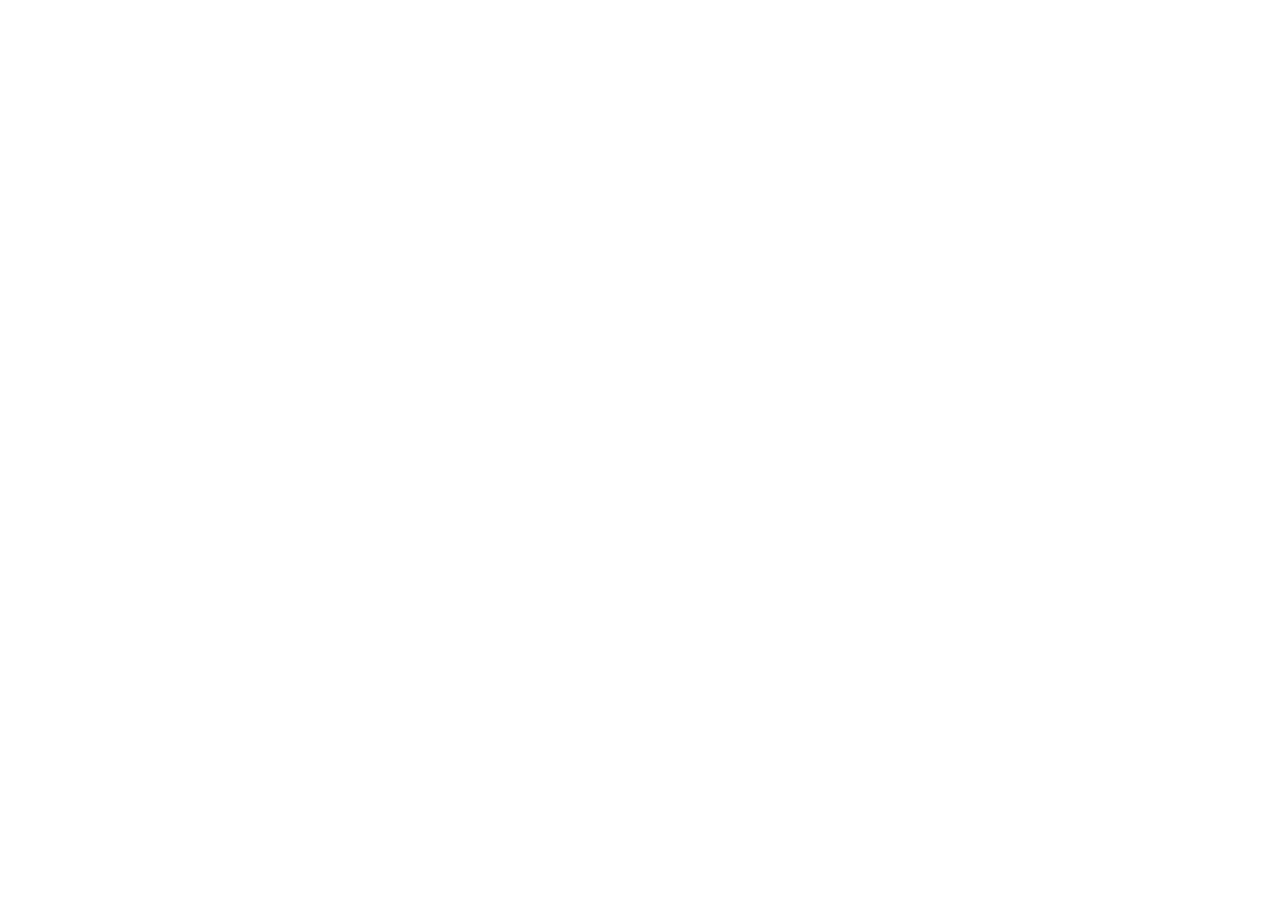
==== pankow/index.html @ 6594a1ed "Add files via upload" ====
<!DOCTYPE html>
<html lang="de">
<head>
    <meta charset="utf-8">
    <meta http-equiv="X-UA-Compatible" content="IE=edge">
    <meta name="viewport" content="width=device-width, initial-scale=1, user-scalable=0">
    <meta name="apple-mobile-web-app-capable" content="yes">
    <meta name="mobile-web-app-capable" content="yes">

    <title>Geoportal Pankow</title> <!-- enter your own Portal Title for the website at this -->
    <link rel="icon" type="image/vnd.icon" href="https://raw.githubusercontent.com/geoportal-ve-pa/geoportal/refs/heads/main/favicon.ico">
    <link rel="stylesheet" href="../mastercode/3_6_0/css/masterportal.css">
    <link rel="stylesheet" href="../pankow/woffs/add.css"> <!-- Here you can configure your own fonts as url -->
	
   
</head>
<body>
    <div id="masterportal-root"></div>
    <script type="text/javascript" src="../mastercode/3_6_0/js/masterportal.js"></script>
</body>
</html>
---- pankow/woffs/add.css ----
@media (min-width : 576px) {
	  .mp-menu-logo img[data-v-863b02fa] {
		max-height: 100px;
	}
}
@media (max-width : 575px) {
	  .mp-menu-logo img[data-v-863b02fa] {
		max-height: 75px;
	}
}
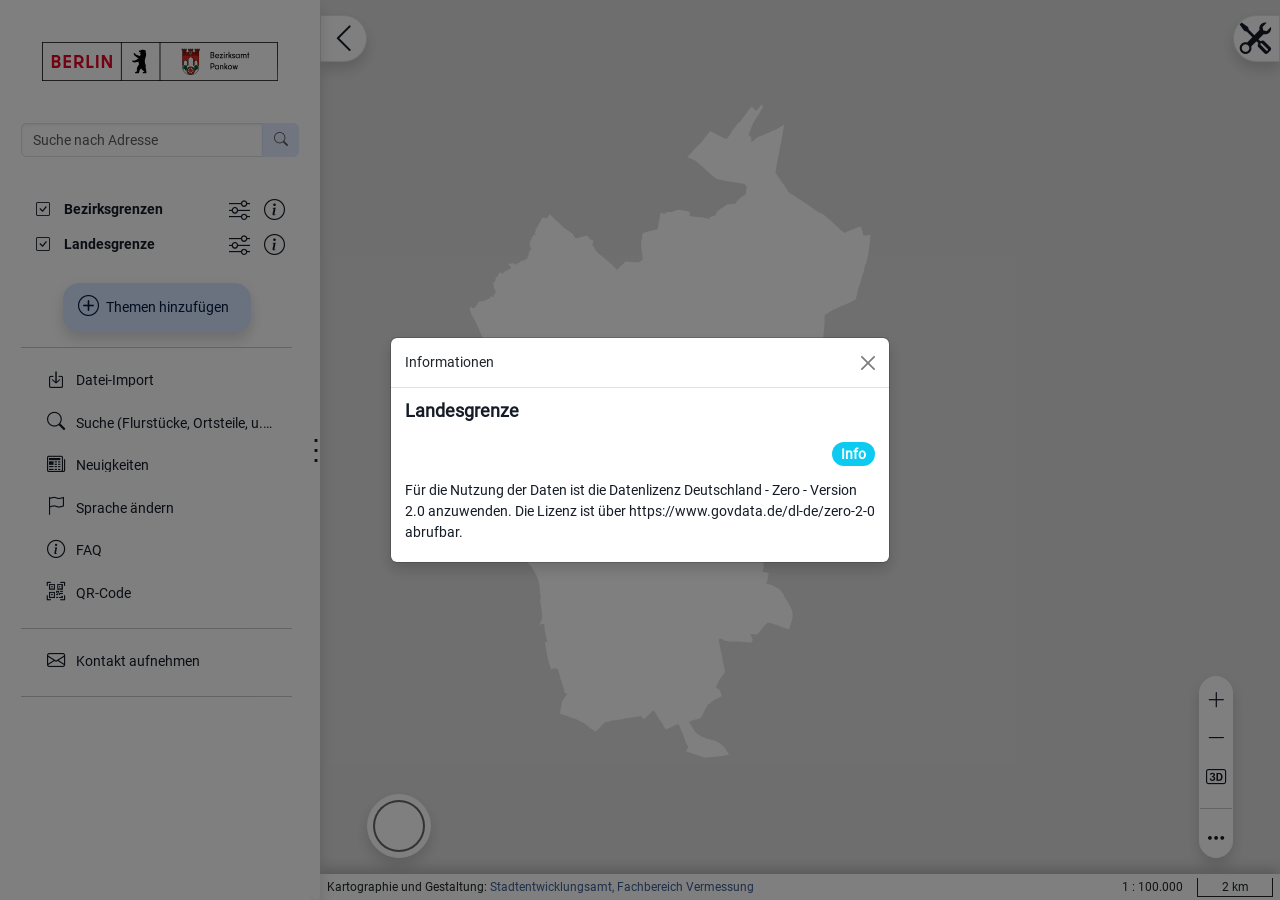
==== commit 3343e447: "Update index.html" ====
--- a/pankow/index.html
+++ b/pankow/index.html
@@ -16,6 +16,6 @@
 </head>
 <body>
     <div id="masterportal-root"></div>
-    <script type="text/javascript" src="../mastercode/3_6_0/js/masterportal.js"></script>
+    <script type="module" src="../mastercode/3_6_0/js/masterportal.js"></script>
 </body>
 </html>
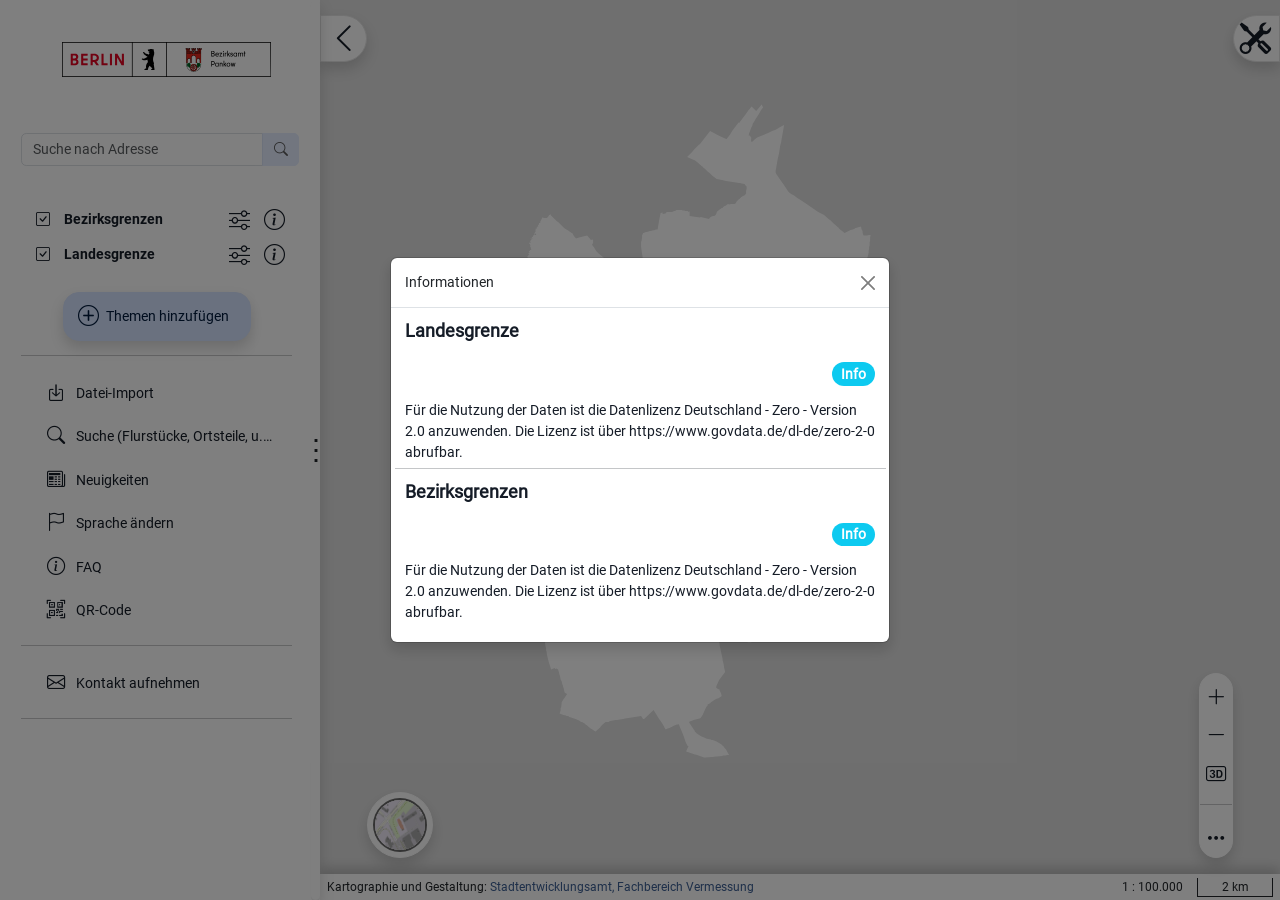
==== commit 094ad25f: "Update index.html" ====
--- a/pankow/index.html
+++ b/pankow/index.html
@@ -9,13 +9,13 @@
 
     <title>Geoportal Pankow</title> <!-- enter your own Portal Title for the website at this -->
     <link rel="icon" type="image/vnd.icon" href="https://raw.githubusercontent.com/geoportal-ve-pa/geoportal/refs/heads/main/favicon.ico">
-    <link rel="stylesheet" href="../mastercode/3_6_0/css/masterportal.css">
+    <link rel="stylesheet" href="../mastercode/3_27_0/css/masterportal.css">
     <link rel="stylesheet" href="../pankow/woffs/add.css"> <!-- Here you can configure your own fonts as url -->
 	
    
 </head>
 <body>
     <div id="masterportal-root"></div>
-    <script type="module" src="../mastercode/3_6_0/js/masterportal.js"></script>
+    <script type="module" src="../mastercode/3_27_0/js/masterportal.js"></script>
 </body>
 </html>
--- a/mastercode/3_27_0/css/masterportal.css
+++ b/mastercode/3_27_0/css/masterportal.css
@@ -0,0 +1,2 @@
+@charset "UTF-8";@font-face{font-display:block;font-family:bootstrap-icons;src:url(../js/bootstrap-icons.woff2) format("woff2"),url(../js/bootstrap-icons.woff) format("woff")}.bi:before,[class^=bi-]:before,[class*=" bi-"]:before{display:inline-block;font-family:bootstrap-icons!important;font-style:normal;font-weight:400!important;font-variant:normal;text-transform:none;line-height:1;vertical-align:-.125em;-webkit-font-smoothing:antialiased;-moz-osx-font-smoothing:grayscale}.bi-123:before{content:""}.bi-alarm-fill:before{content:""}.bi-alarm:before{content:""}.bi-align-bottom:before{content:""}.bi-align-center:before{content:""}.bi-align-end:before{content:""}.bi-align-middle:before{content:""}.bi-align-start:before{content:""}.bi-align-top:before{content:""}.bi-alt:before{content:""}.bi-app-indicator:before{content:""}.bi-app:before{content:""}.bi-archive-fill:before{content:""}.bi-archive:before{content:""}.bi-arrow-90deg-down:before{content:""}.bi-arrow-90deg-left:before{content:""}.bi-arrow-90deg-right:before{content:""}.bi-arrow-90deg-up:before{content:""}.bi-arrow-bar-down:before{content:""}.bi-arrow-bar-left:before{content:""}.bi-arrow-bar-right:before{content:""}.bi-arrow-bar-up:before{content:""}.bi-arrow-clockwise:before{content:""}.bi-arrow-counterclockwise:before{content:""}.bi-arrow-down-circle-fill:before{content:""}.bi-arrow-down-circle:before{content:""}.bi-arrow-down-left-circle-fill:before{content:""}.bi-arrow-down-left-circle:before{content:""}.bi-arrow-down-left-square-fill:before{content:""}.bi-arrow-down-left-square:before{content:""}.bi-arrow-down-left:before{content:""}.bi-arrow-down-right-circle-fill:before{content:""}.bi-arrow-down-right-circle:before{content:""}.bi-arrow-down-right-square-fill:before{content:""}.bi-arrow-down-right-square:before{content:""}.bi-arrow-down-right:before{content:""}.bi-arrow-down-short:before{content:""}.bi-arrow-down-square-fill:before{content:""}.bi-arrow-down-square:before{content:""}.bi-arrow-down-up:before{content:""}.bi-arrow-down:before{content:""}.bi-arrow-left-circle-fill:before{content:""}.bi-arrow-left-circle:before{content:""}.bi-arrow-left-right:before{content:""}.bi-arrow-left-short:before{content:""}.bi-arrow-left-square-fill:before{content:""}.bi-arrow-left-square:before{content:""}.bi-arrow-left:before{content:""}.bi-arrow-repeat:before{content:""}.bi-arrow-return-left:before{content:""}.bi-arrow-return-right:before{content:""}.bi-arrow-right-circle-fill:before{content:""}.bi-arrow-right-circle:before{content:""}.bi-arrow-right-short:before{content:""}.bi-arrow-right-square-fill:before{content:""}.bi-arrow-right-square:before{content:""}.bi-arrow-right:before{content:""}.bi-arrow-up-circle-fill:before{content:""}.bi-arrow-up-circle:before{content:""}.bi-arrow-up-left-circle-fill:before{content:""}.bi-arrow-up-left-circle:before{content:""}.bi-arrow-up-left-square-fill:before{content:""}.bi-arrow-up-left-square:before{content:""}.bi-arrow-up-left:before{content:""}.bi-arrow-up-right-circle-fill:before{content:""}.bi-arrow-up-right-circle:before{content:""}.bi-arrow-up-right-square-fill:before{content:""}.bi-arrow-up-right-square:before{content:""}.bi-arrow-up-right:before{content:""}.bi-arrow-up-short:before{content:""}.bi-arrow-up-square-fill:before{content:""}.bi-arrow-up-square:before{content:""}.bi-arrow-up:before{content:""}.bi-arrows-angle-contract:before{content:""}.bi-arrows-angle-expand:before{content:""}.bi-arrows-collapse:before{content:""}.bi-arrows-expand:before{content:""}.bi-arrows-fullscreen:before{content:""}.bi-arrows-move:before{content:""}.bi-aspect-ratio-fill:before{content:""}.bi-aspect-ratio:before{content:""}.bi-asterisk:before{content:""}.bi-at:before{content:""}.bi-award-fill:before{content:""}.bi-award:before{content:""}.bi-back:before{content:""}.bi-backspace-fill:before{content:""}.bi-backspace-reverse-fill:before{content:""}.bi-backspace-reverse:before{content:""}.bi-backspace:before{content:""}.bi-badge-3d-fill:before{content:""}.bi-badge-3d:before{content:""}.bi-badge-4k-fill:before{content:""}.bi-badge-4k:before{content:""}.bi-badge-8k-fill:before{content:""}.bi-badge-8k:before{content:""}.bi-badge-ad-fill:before{content:""}.bi-badge-ad:before{content:""}.bi-badge-ar-fill:before{content:""}.bi-badge-ar:before{content:""}.bi-badge-cc-fill:before{content:""}.bi-badge-cc:before{content:""}.bi-badge-hd-fill:before{content:""}.bi-badge-hd:before{content:""}.bi-badge-tm-fill:before{content:""}.bi-badge-tm:before{content:""}.bi-badge-vo-fill:before{content:""}.bi-badge-vo:before{content:""}.bi-badge-vr-fill:before{content:""}.bi-badge-vr:before{content:""}.bi-badge-wc-fill:before{content:""}.bi-badge-wc:before{content:""}.bi-bag-check-fill:before{content:""}.bi-bag-check:before{content:""}.bi-bag-dash-fill:before{content:""}.bi-bag-dash:before{content:""}.bi-bag-fill:before{content:""}.bi-bag-plus-fill:before{content:""}.bi-bag-plus:before{content:""}.bi-bag-x-fill:before{content:""}.bi-bag-x:before{content:""}.bi-bag:before{content:""}.bi-bar-chart-fill:before{content:""}.bi-bar-chart-line-fill:before{content:""}.bi-bar-chart-line:before{content:""}.bi-bar-chart-steps:before{content:""}.bi-bar-chart:before{content:""}.bi-basket-fill:before{content:""}.bi-basket:before{content:""}.bi-basket2-fill:before{content:""}.bi-basket2:before{content:""}.bi-basket3-fill:before{content:""}.bi-basket3:before{content:""}.bi-battery-charging:before{content:""}.bi-battery-full:before{content:""}.bi-battery-half:before{content:""}.bi-battery:before{content:""}.bi-bell-fill:before{content:""}.bi-bell:before{content:""}.bi-bezier:before{content:""}.bi-bezier2:before{content:""}.bi-bicycle:before{content:""}.bi-binoculars-fill:before{content:""}.bi-binoculars:before{content:""}.bi-blockquote-left:before{content:""}.bi-blockquote-right:before{content:""}.bi-book-fill:before{content:""}.bi-book-half:before{content:""}.bi-book:before{content:""}.bi-bookmark-check-fill:before{content:""}.bi-bookmark-check:before{content:""}.bi-bookmark-dash-fill:before{content:""}.bi-bookmark-dash:before{content:""}.bi-bookmark-fill:before{content:""}.bi-bookmark-heart-fill:before{content:""}.bi-bookmark-heart:before{content:""}.bi-bookmark-plus-fill:before{content:""}.bi-bookmark-plus:before{content:""}.bi-bookmark-star-fill:before{content:""}.bi-bookmark-star:before{content:""}.bi-bookmark-x-fill:before{content:""}.bi-bookmark-x:before{content:""}.bi-bookmark:before{content:""}.bi-bookmarks-fill:before{content:""}.bi-bookmarks:before{content:""}.bi-bookshelf:before{content:""}.bi-bootstrap-fill:before{content:""}.bi-bootstrap-reboot:before{content:""}.bi-bootstrap:before{content:""}.bi-border-all:before{content:""}.bi-border-bottom:before{content:""}.bi-border-center:before{content:""}.bi-border-inner:before{content:""}.bi-border-left:before{content:""}.bi-border-middle:before{content:""}.bi-border-outer:before{content:""}.bi-border-right:before{content:""}.bi-border-style:before{content:""}.bi-border-top:before{content:""}.bi-border-width:before{content:""}.bi-border:before{content:""}.bi-bounding-box-circles:before{content:""}.bi-bounding-box:before{content:""}.bi-box-arrow-down-left:before{content:""}.bi-box-arrow-down-right:before{content:""}.bi-box-arrow-down:before{content:""}.bi-box-arrow-in-down-left:before{content:""}.bi-box-arrow-in-down-right:before{content:""}.bi-box-arrow-in-down:before{content:""}.bi-box-arrow-in-left:before{content:""}.bi-box-arrow-in-right:before{content:""}.bi-box-arrow-in-up-left:before{content:""}.bi-box-arrow-in-up-right:before{content:""}.bi-box-arrow-in-up:before{content:""}.bi-box-arrow-left:before{content:""}.bi-box-arrow-right:before{content:""}.bi-box-arrow-up-left:before{content:""}.bi-box-arrow-up-right:before{content:""}.bi-box-arrow-up:before{content:""}.bi-box-seam:before{content:""}.bi-box:before{content:""}.bi-braces:before{content:""}.bi-bricks:before{content:""}.bi-briefcase-fill:before{content:""}.bi-briefcase:before{content:""}.bi-brightness-alt-high-fill:before{content:""}.bi-brightness-alt-high:before{content:""}.bi-brightness-alt-low-fill:before{content:""}.bi-brightness-alt-low:before{content:""}.bi-brightness-high-fill:before{content:""}.bi-brightness-high:before{content:""}.bi-brightness-low-fill:before{content:""}.bi-brightness-low:before{content:""}.bi-broadcast-pin:before{content:""}.bi-broadcast:before{content:""}.bi-brush-fill:before{content:""}.bi-brush:before{content:""}.bi-bucket-fill:before{content:""}.bi-bucket:before{content:""}.bi-bug-fill:before{content:""}.bi-bug:before{content:""}.bi-building:before{content:""}.bi-bullseye:before{content:""}.bi-calculator-fill:before{content:""}.bi-calculator:before{content:""}.bi-calendar-check-fill:before{content:""}.bi-calendar-check:before{content:""}.bi-calendar-date-fill:before{content:""}.bi-calendar-date:before{content:""}.bi-calendar-day-fill:before{content:""}.bi-calendar-day:before{content:""}.bi-calendar-event-fill:before{content:""}.bi-calendar-event:before{content:""}.bi-calendar-fill:before{content:""}.bi-calendar-minus-fill:before{content:""}.bi-calendar-minus:before{content:""}.bi-calendar-month-fill:before{content:""}.bi-calendar-month:before{content:""}.bi-calendar-plus-fill:before{content:""}.bi-calendar-plus:before{content:""}.bi-calendar-range-fill:before{content:""}.bi-calendar-range:before{content:""}.bi-calendar-week-fill:before{content:""}.bi-calendar-week:before{content:""}.bi-calendar-x-fill:before{content:""}.bi-calendar-x:before{content:""}.bi-calendar:before{content:""}.bi-calendar2-check-fill:before{content:""}.bi-calendar2-check:before{content:""}.bi-calendar2-date-fill:before{content:""}.bi-calendar2-date:before{content:""}.bi-calendar2-day-fill:before{content:""}.bi-calendar2-day:before{content:""}.bi-calendar2-event-fill:before{content:""}.bi-calendar2-event:before{content:""}.bi-calendar2-fill:before{content:""}.bi-calendar2-minus-fill:before{content:""}.bi-calendar2-minus:before{content:""}.bi-calendar2-month-fill:before{content:""}.bi-calendar2-month:before{content:""}.bi-calendar2-plus-fill:before{content:""}.bi-calendar2-plus:before{content:""}.bi-calendar2-range-fill:before{content:""}.bi-calendar2-range:before{content:""}.bi-calendar2-week-fill:before{content:""}.bi-calendar2-week:before{content:""}.bi-calendar2-x-fill:before{content:""}.bi-calendar2-x:before{content:""}.bi-calendar2:before{content:""}.bi-calendar3-event-fill:before{content:""}.bi-calendar3-event:before{content:""}.bi-calendar3-fill:before{content:""}.bi-calendar3-range-fill:before{content:""}.bi-calendar3-range:before{content:""}.bi-calendar3-week-fill:before{content:""}.bi-calendar3-week:before{content:""}.bi-calendar3:before{content:""}.bi-calendar4-event:before{content:""}.bi-calendar4-range:before{content:""}.bi-calendar4-week:before{content:""}.bi-calendar4:before{content:""}.bi-camera-fill:before{content:""}.bi-camera-reels-fill:before{content:""}.bi-camera-reels:before{content:""}.bi-camera-video-fill:before{content:""}.bi-camera-video-off-fill:before{content:""}.bi-camera-video-off:before{content:""}.bi-camera-video:before{content:""}.bi-camera:before{content:""}.bi-camera2:before{content:""}.bi-capslock-fill:before{content:""}.bi-capslock:before{content:""}.bi-card-checklist:before{content:""}.bi-card-heading:before{content:""}.bi-card-image:before{content:""}.bi-card-list:before{content:""}.bi-card-text:before{content:""}.bi-caret-down-fill:before{content:""}.bi-caret-down-square-fill:before{content:""}.bi-caret-down-square:before{content:""}.bi-caret-down:before{content:""}.bi-caret-left-fill:before{content:""}.bi-caret-left-square-fill:before{content:""}.bi-caret-left-square:before{content:""}.bi-caret-left:before{content:""}.bi-caret-right-fill:before{content:""}.bi-caret-right-square-fill:before{content:""}.bi-caret-right-square:before{content:""}.bi-caret-right:before{content:""}.bi-caret-up-fill:before{content:""}.bi-caret-up-square-fill:before{content:""}.bi-caret-up-square:before{content:""}.bi-caret-up:before{content:""}.bi-cart-check-fill:before{content:""}.bi-cart-check:before{content:""}.bi-cart-dash-fill:before{content:""}.bi-cart-dash:before{content:""}.bi-cart-fill:before{content:""}.bi-cart-plus-fill:before{content:""}.bi-cart-plus:before{content:""}.bi-cart-x-fill:before{content:""}.bi-cart-x:before{content:""}.bi-cart:before{content:""}.bi-cart2:before{content:""}.bi-cart3:before{content:""}.bi-cart4:before{content:""}.bi-cash-stack:before{content:""}.bi-cash:before{content:""}.bi-cast:before{content:""}.bi-chat-dots-fill:before{content:""}.bi-chat-dots:before{content:""}.bi-chat-fill:before{content:""}.bi-chat-left-dots-fill:before{content:""}.bi-chat-left-dots:before{content:""}.bi-chat-left-fill:before{content:""}.bi-chat-left-quote-fill:before{content:""}.bi-chat-left-quote:before{content:""}.bi-chat-left-text-fill:before{content:""}.bi-chat-left-text:before{content:""}.bi-chat-left:before{content:""}.bi-chat-quote-fill:before{content:""}.bi-chat-quote:before{content:""}.bi-chat-right-dots-fill:before{content:""}.bi-chat-right-dots:before{content:""}.bi-chat-right-fill:before{content:""}.bi-chat-right-quote-fill:before{content:""}.bi-chat-right-quote:before{content:""}.bi-chat-right-text-fill:before{content:""}.bi-chat-right-text:before{content:""}.bi-chat-right:before{content:""}.bi-chat-square-dots-fill:before{content:""}.bi-chat-square-dots:before{content:""}.bi-chat-square-fill:before{content:""}.bi-chat-square-quote-fill:before{content:""}.bi-chat-square-quote:before{content:""}.bi-chat-square-text-fill:before{content:""}.bi-chat-square-text:before{content:""}.bi-chat-square:before{content:""}.bi-chat-text-fill:before{content:""}.bi-chat-text:before{content:""}.bi-chat:before{content:""}.bi-check-all:before{content:""}.bi-check-circle-fill:before{content:""}.bi-check-circle:before{content:""}.bi-check-square-fill:before{content:""}.bi-check-square:before{content:""}.bi-check:before{content:""}.bi-check2-all:before{content:""}.bi-check2-circle:before{content:""}.bi-check2-square:before{content:""}.bi-check2:before{content:""}.bi-chevron-bar-contract:before{content:""}.bi-chevron-bar-down:before{content:""}.bi-chevron-bar-expand:before{content:""}.bi-chevron-bar-left:before{content:""}.bi-chevron-bar-right:before{content:""}.bi-chevron-bar-up:before{content:""}.bi-chevron-compact-down:before{content:""}.bi-chevron-compact-left:before{content:""}.bi-chevron-compact-right:before{content:""}.bi-chevron-compact-up:before{content:""}.bi-chevron-contract:before{content:""}.bi-chevron-double-down:before{content:""}.bi-chevron-double-left:before{content:""}.bi-chevron-double-right:before{content:""}.bi-chevron-double-up:before{content:""}.bi-chevron-down:before{content:""}.bi-chevron-expand:before{content:""}.bi-chevron-left:before{content:""}.bi-chevron-right:before{content:""}.bi-chevron-up:before{content:""}.bi-circle-fill:before{content:""}.bi-circle-half:before{content:""}.bi-circle-square:before{content:""}.bi-circle:before{content:""}.bi-clipboard-check:before{content:""}.bi-clipboard-data:before{content:""}.bi-clipboard-minus:before{content:""}.bi-clipboard-plus:before{content:""}.bi-clipboard-x:before{content:""}.bi-clipboard:before{content:""}.bi-clock-fill:before{content:""}.bi-clock-history:before{content:""}.bi-clock:before{content:""}.bi-cloud-arrow-down-fill:before{content:""}.bi-cloud-arrow-down:before{content:""}.bi-cloud-arrow-up-fill:before{content:""}.bi-cloud-arrow-up:before{content:""}.bi-cloud-check-fill:before{content:""}.bi-cloud-check:before{content:""}.bi-cloud-download-fill:before{content:""}.bi-cloud-download:before{content:""}.bi-cloud-drizzle-fill:before{content:""}.bi-cloud-drizzle:before{content:""}.bi-cloud-fill:before{content:""}.bi-cloud-fog-fill:before{content:""}.bi-cloud-fog:before{content:""}.bi-cloud-fog2-fill:before{content:""}.bi-cloud-fog2:before{content:""}.bi-cloud-hail-fill:before{content:""}.bi-cloud-hail:before{content:""}.bi-cloud-haze-fill:before{content:""}.bi-cloud-haze:before{content:""}.bi-cloud-haze2-fill:before{content:""}.bi-cloud-lightning-fill:before{content:""}.bi-cloud-lightning-rain-fill:before{content:""}.bi-cloud-lightning-rain:before{content:""}.bi-cloud-lightning:before{content:""}.bi-cloud-minus-fill:before{content:""}.bi-cloud-minus:before{content:""}.bi-cloud-moon-fill:before{content:""}.bi-cloud-moon:before{content:""}.bi-cloud-plus-fill:before{content:""}.bi-cloud-plus:before{content:""}.bi-cloud-rain-fill:before{content:""}.bi-cloud-rain-heavy-fill:before{content:""}.bi-cloud-rain-heavy:before{content:""}.bi-cloud-rain:before{content:""}.bi-cloud-slash-fill:before{content:""}.bi-cloud-slash:before{content:""}.bi-cloud-sleet-fill:before{content:""}.bi-cloud-sleet:before{content:""}.bi-cloud-snow-fill:before{content:""}.bi-cloud-snow:before{content:""}.bi-cloud-sun-fill:before{content:""}.bi-cloud-sun:before{content:""}.bi-cloud-upload-fill:before{content:""}.bi-cloud-upload:before{content:""}.bi-cloud:before{content:""}.bi-clouds-fill:before{content:""}.bi-clouds:before{content:""}.bi-cloudy-fill:before{content:""}.bi-cloudy:before{content:""}.bi-code-slash:before{content:""}.bi-code-square:before{content:""}.bi-code:before{content:""}.bi-collection-fill:before{content:""}.bi-collection-play-fill:before{content:""}.bi-collection-play:before{content:""}.bi-collection:before{content:""}.bi-columns-gap:before{content:""}.bi-columns:before{content:""}.bi-command:before{content:""}.bi-compass-fill:before{content:""}.bi-compass:before{content:""}.bi-cone-striped:before{content:""}.bi-cone:before{content:""}.bi-controller:before{content:""}.bi-cpu-fill:before{content:""}.bi-cpu:before{content:""}.bi-credit-card-2-back-fill:before{content:""}.bi-credit-card-2-back:before{content:""}.bi-credit-card-2-front-fill:before{content:""}.bi-credit-card-2-front:before{content:""}.bi-credit-card-fill:before{content:""}.bi-credit-card:before{content:""}.bi-crop:before{content:""}.bi-cup-fill:before{content:""}.bi-cup-straw:before{content:""}.bi-cup:before{content:""}.bi-cursor-fill:before{content:""}.bi-cursor-text:before{content:""}.bi-cursor:before{content:""}.bi-dash-circle-dotted:before{content:""}.bi-dash-circle-fill:before{content:""}.bi-dash-circle:before{content:""}.bi-dash-square-dotted:before{content:""}.bi-dash-square-fill:before{content:""}.bi-dash-square:before{content:""}.bi-dash:before{content:""}.bi-diagram-2-fill:before{content:""}.bi-diagram-2:before{content:""}.bi-diagram-3-fill:before{content:""}.bi-diagram-3:before{content:""}.bi-diamond-fill:before{content:""}.bi-diamond-half:before{content:""}.bi-diamond:before{content:""}.bi-dice-1-fill:before{content:""}.bi-dice-1:before{content:""}.bi-dice-2-fill:before{content:""}.bi-dice-2:before{content:""}.bi-dice-3-fill:before{content:""}.bi-dice-3:before{content:""}.bi-dice-4-fill:before{content:""}.bi-dice-4:before{content:""}.bi-dice-5-fill:before{content:""}.bi-dice-5:before{content:""}.bi-dice-6-fill:before{content:""}.bi-dice-6:before{content:""}.bi-disc-fill:before{content:""}.bi-disc:before{content:""}.bi-discord:before{content:""}.bi-display-fill:before{content:""}.bi-display:before{content:""}.bi-distribute-horizontal:before{content:""}.bi-distribute-vertical:before{content:""}.bi-door-closed-fill:before{content:""}.bi-door-closed:before{content:""}.bi-door-open-fill:before{content:""}.bi-door-open:before{content:""}.bi-dot:before{content:""}.bi-download:before{content:""}.bi-droplet-fill:before{content:""}.bi-droplet-half:before{content:""}.bi-droplet:before{content:""}.bi-earbuds:before{content:""}.bi-easel-fill:before{content:""}.bi-easel:before{content:""}.bi-egg-fill:before{content:""}.bi-egg-fried:before{content:""}.bi-egg:before{content:""}.bi-eject-fill:before{content:""}.bi-eject:before{content:""}.bi-emoji-angry-fill:before{content:""}.bi-emoji-angry:before{content:""}.bi-emoji-dizzy-fill:before{content:""}.bi-emoji-dizzy:before{content:""}.bi-emoji-expressionless-fill:before{content:""}.bi-emoji-expressionless:before{content:""}.bi-emoji-frown-fill:before{content:""}.bi-emoji-frown:before{content:""}.bi-emoji-heart-eyes-fill:before{content:""}.bi-emoji-heart-eyes:before{content:""}.bi-emoji-laughing-fill:before{content:""}.bi-emoji-laughing:before{content:""}.bi-emoji-neutral-fill:before{content:""}.bi-emoji-neutral:before{content:""}.bi-emoji-smile-fill:before{content:""}.bi-emoji-smile-upside-down-fill:before{content:""}.bi-emoji-smile-upside-down:before{content:""}.bi-emoji-smile:before{content:""}.bi-emoji-sunglasses-fill:before{content:""}.bi-emoji-sunglasses:before{content:""}.bi-emoji-wink-fill:before{content:""}.bi-emoji-wink:before{content:""}.bi-envelope-fill:before{content:""}.bi-envelope-open-fill:before{content:""}.bi-envelope-open:before{content:""}.bi-envelope:before{content:""}.bi-eraser-fill:before{content:""}.bi-eraser:before{content:""}.bi-exclamation-circle-fill:before{content:""}.bi-exclamation-circle:before{content:""}.bi-exclamation-diamond-fill:before{content:""}.bi-exclamation-diamond:before{content:""}.bi-exclamation-octagon-fill:before{content:""}.bi-exclamation-octagon:before{content:""}.bi-exclamation-square-fill:before{content:""}.bi-exclamation-square:before{content:""}.bi-exclamation-triangle-fill:before{content:""}.bi-exclamation-triangle:before{content:""}.bi-exclamation:before{content:""}.bi-exclude:before{content:""}.bi-eye-fill:before{content:""}.bi-eye-slash-fill:before{content:""}.bi-eye-slash:before{content:""}.bi-eye:before{content:""}.bi-eyedropper:before{content:""}.bi-eyeglasses:before{content:""}.bi-facebook:before{content:""}.bi-file-arrow-down-fill:before{content:""}.bi-file-arrow-down:before{content:""}.bi-file-arrow-up-fill:before{content:""}.bi-file-arrow-up:before{content:""}.bi-file-bar-graph-fill:before{content:""}.bi-file-bar-graph:before{content:""}.bi-file-binary-fill:before{content:""}.bi-file-binary:before{content:""}.bi-file-break-fill:before{content:""}.bi-file-break:before{content:""}.bi-file-check-fill:before{content:""}.bi-file-check:before{content:""}.bi-file-code-fill:before{content:""}.bi-file-code:before{content:""}.bi-file-diff-fill:before{content:""}.bi-file-diff:before{content:""}.bi-file-earmark-arrow-down-fill:before{content:""}.bi-file-earmark-arrow-down:before{content:""}.bi-file-earmark-arrow-up-fill:before{content:""}.bi-file-earmark-arrow-up:before{content:""}.bi-file-earmark-bar-graph-fill:before{content:""}.bi-file-earmark-bar-graph:before{content:""}.bi-file-earmark-binary-fill:before{content:""}.bi-file-earmark-binary:before{content:""}.bi-file-earmark-break-fill:before{content:""}.bi-file-earmark-break:before{content:""}.bi-file-earmark-check-fill:before{content:""}.bi-file-earmark-check:before{content:""}.bi-file-earmark-code-fill:before{content:""}.bi-file-earmark-code:before{content:""}.bi-file-earmark-diff-fill:before{content:""}.bi-file-earmark-diff:before{content:""}.bi-file-earmark-easel-fill:before{content:""}.bi-file-earmark-easel:before{content:""}.bi-file-earmark-excel-fill:before{content:""}.bi-file-earmark-excel:before{content:""}.bi-file-earmark-fill:before{content:""}.bi-file-earmark-font-fill:before{content:""}.bi-file-earmark-font:before{content:""}.bi-file-earmark-image-fill:before{content:""}.bi-file-earmark-image:before{content:""}.bi-file-earmark-lock-fill:before{content:""}.bi-file-earmark-lock:before{content:""}.bi-file-earmark-lock2-fill:before{content:""}.bi-file-earmark-lock2:before{content:""}.bi-file-earmark-medical-fill:before{content:""}.bi-file-earmark-medical:before{content:""}.bi-file-earmark-minus-fill:before{content:""}.bi-file-earmark-minus:before{content:""}.bi-file-earmark-music-fill:before{content:""}.bi-file-earmark-music:before{content:""}.bi-file-earmark-person-fill:before{content:""}.bi-file-earmark-person:before{content:""}.bi-file-earmark-play-fill:before{content:""}.bi-file-earmark-play:before{content:""}.bi-file-earmark-plus-fill:before{content:""}.bi-file-earmark-plus:before{content:""}.bi-file-earmark-post-fill:before{content:""}.bi-file-earmark-post:before{content:""}.bi-file-earmark-ppt-fill:before{content:""}.bi-file-earmark-ppt:before{content:""}.bi-file-earmark-richtext-fill:before{content:""}.bi-file-earmark-richtext:before{content:""}.bi-file-earmark-ruled-fill:before{content:""}.bi-file-earmark-ruled:before{content:""}.bi-file-earmark-slides-fill:before{content:""}.bi-file-earmark-slides:before{content:""}.bi-file-earmark-spreadsheet-fill:before{content:""}.bi-file-earmark-spreadsheet:before{content:""}.bi-file-earmark-text-fill:before{content:""}.bi-file-earmark-text:before{content:""}.bi-file-earmark-word-fill:before{content:""}.bi-file-earmark-word:before{content:""}.bi-file-earmark-x-fill:before{content:""}.bi-file-earmark-x:before{content:""}.bi-file-earmark-zip-fill:before{content:""}.bi-file-earmark-zip:before{content:""}.bi-file-earmark:before{content:""}.bi-file-easel-fill:before{content:""}.bi-file-easel:before{content:""}.bi-file-excel-fill:before{content:""}.bi-file-excel:before{content:""}.bi-file-fill:before{content:""}.bi-file-font-fill:before{content:""}.bi-file-font:before{content:""}.bi-file-image-fill:before{content:""}.bi-file-image:before{content:""}.bi-file-lock-fill:before{content:""}.bi-file-lock:before{content:""}.bi-file-lock2-fill:before{content:""}.bi-file-lock2:before{content:""}.bi-file-medical-fill:before{content:""}.bi-file-medical:before{content:""}.bi-file-minus-fill:before{content:""}.bi-file-minus:before{content:""}.bi-file-music-fill:before{content:""}.bi-file-music:before{content:""}.bi-file-person-fill:before{content:""}.bi-file-person:before{content:""}.bi-file-play-fill:before{content:""}.bi-file-play:before{content:""}.bi-file-plus-fill:before{content:""}.bi-file-plus:before{content:""}.bi-file-post-fill:before{content:""}.bi-file-post:before{content:""}.bi-file-ppt-fill:before{content:""}.bi-file-ppt:before{content:""}.bi-file-richtext-fill:before{content:""}.bi-file-richtext:before{content:""}.bi-file-ruled-fill:before{content:""}.bi-file-ruled:before{content:""}.bi-file-slides-fill:before{content:""}.bi-file-slides:before{content:""}.bi-file-spreadsheet-fill:before{content:""}.bi-file-spreadsheet:before{content:""}.bi-file-text-fill:before{content:""}.bi-file-text:before{content:""}.bi-file-word-fill:before{content:""}.bi-file-word:before{content:""}.bi-file-x-fill:before{content:""}.bi-file-x:before{content:""}.bi-file-zip-fill:before{content:""}.bi-file-zip:before{content:""}.bi-file:before{content:""}.bi-files-alt:before{content:""}.bi-files:before{content:""}.bi-film:before{content:""}.bi-filter-circle-fill:before{content:""}.bi-filter-circle:before{content:""}.bi-filter-left:before{content:""}.bi-filter-right:before{content:""}.bi-filter-square-fill:before{content:""}.bi-filter-square:before{content:""}.bi-filter:before{content:""}.bi-flag-fill:before{content:""}.bi-flag:before{content:""}.bi-flower1:before{content:""}.bi-flower2:before{content:""}.bi-flower3:before{content:""}.bi-folder-check:before{content:""}.bi-folder-fill:before{content:""}.bi-folder-minus:before{content:""}.bi-folder-plus:before{content:""}.bi-folder-symlink-fill:before{content:""}.bi-folder-symlink:before{content:""}.bi-folder-x:before{content:""}.bi-folder:before{content:""}.bi-folder2-open:before{content:""}.bi-folder2:before{content:""}.bi-fonts:before{content:""}.bi-forward-fill:before{content:""}.bi-forward:before{content:""}.bi-front:before{content:""}.bi-fullscreen-exit:before{content:""}.bi-fullscreen:before{content:""}.bi-funnel-fill:before{content:""}.bi-funnel:before{content:""}.bi-gear-fill:before{content:""}.bi-gear-wide-connected:before{content:""}.bi-gear-wide:before{content:""}.bi-gear:before{content:""}.bi-gem:before{content:""}.bi-geo-alt-fill:before{content:""}.bi-geo-alt:before{content:""}.bi-geo-fill:before{content:""}.bi-geo:before{content:""}.bi-gift-fill:before{content:""}.bi-gift:before{content:""}.bi-github:before{content:""}.bi-globe:before{content:""}.bi-globe2:before{content:""}.bi-google:before{content:""}.bi-graph-down:before{content:""}.bi-graph-up:before{content:""}.bi-grid-1x2-fill:before{content:""}.bi-grid-1x2:before{content:""}.bi-grid-3x2-gap-fill:before{content:""}.bi-grid-3x2-gap:before{content:""}.bi-grid-3x2:before{content:""}.bi-grid-3x3-gap-fill:before{content:""}.bi-grid-3x3-gap:before{content:""}.bi-grid-3x3:before{content:""}.bi-grid-fill:before{content:""}.bi-grid:before{content:""}.bi-grip-horizontal:before{content:""}.bi-grip-vertical:before{content:""}.bi-hammer:before{content:""}.bi-hand-index-fill:before{content:""}.bi-hand-index-thumb-fill:before{content:""}.bi-hand-index-thumb:before{content:""}.bi-hand-index:before{content:""}.bi-hand-thumbs-down-fill:before{content:""}.bi-hand-thumbs-down:before{content:""}.bi-hand-thumbs-up-fill:before{content:""}.bi-hand-thumbs-up:before{content:""}.bi-handbag-fill:before{content:""}.bi-handbag:before{content:""}.bi-hash:before{content:""}.bi-hdd-fill:before{content:""}.bi-hdd-network-fill:before{content:""}.bi-hdd-network:before{content:""}.bi-hdd-rack-fill:before{content:""}.bi-hdd-rack:before{content:""}.bi-hdd-stack-fill:before{content:""}.bi-hdd-stack:before{content:""}.bi-hdd:before{content:""}.bi-headphones:before{content:""}.bi-headset:before{content:""}.bi-heart-fill:before{content:""}.bi-heart-half:before{content:""}.bi-heart:before{content:""}.bi-heptagon-fill:before{content:""}.bi-heptagon-half:before{content:""}.bi-heptagon:before{content:""}.bi-hexagon-fill:before{content:""}.bi-hexagon-half:before{content:""}.bi-hexagon:before{content:""}.bi-hourglass-bottom:before{content:""}.bi-hourglass-split:before{content:""}.bi-hourglass-top:before{content:""}.bi-hourglass:before{content:""}.bi-house-door-fill:before{content:""}.bi-house-door:before{content:""}.bi-house-fill:before{content:""}.bi-house:before{content:""}.bi-hr:before{content:""}.bi-hurricane:before{content:""}.bi-image-alt:before{content:""}.bi-image-fill:before{content:""}.bi-image:before{content:""}.bi-images:before{content:""}.bi-inbox-fill:before{content:""}.bi-inbox:before{content:""}.bi-inboxes-fill:before{content:""}.bi-inboxes:before{content:""}.bi-info-circle-fill:before{content:""}.bi-info-circle:before{content:""}.bi-info-square-fill:before{content:""}.bi-info-square:before{content:""}.bi-info:before{content:""}.bi-input-cursor-text:before{content:""}.bi-input-cursor:before{content:""}.bi-instagram:before{content:""}.bi-intersect:before{content:""}.bi-journal-album:before{content:""}.bi-journal-arrow-down:before{content:""}.bi-journal-arrow-up:before{content:""}.bi-journal-bookmark-fill:before{content:""}.bi-journal-bookmark:before{content:""}.bi-journal-check:before{content:""}.bi-journal-code:before{content:""}.bi-journal-medical:before{content:""}.bi-journal-minus:before{content:""}.bi-journal-plus:before{content:""}.bi-journal-richtext:before{content:""}.bi-journal-text:before{content:""}.bi-journal-x:before{content:""}.bi-journal:before{content:""}.bi-journals:before{content:""}.bi-joystick:before{content:""}.bi-justify-left:before{content:""}.bi-justify-right:before{content:""}.bi-justify:before{content:""}.bi-kanban-fill:before{content:""}.bi-kanban:before{content:""}.bi-key-fill:before{content:""}.bi-key:before{content:""}.bi-keyboard-fill:before{content:""}.bi-keyboard:before{content:""}.bi-ladder:before{content:""}.bi-lamp-fill:before{content:""}.bi-lamp:before{content:""}.bi-laptop-fill:before{content:""}.bi-laptop:before{content:""}.bi-layer-backward:before{content:""}.bi-layer-forward:before{content:""}.bi-layers-fill:before{content:""}.bi-layers-half:before{content:""}.bi-layers:before{content:""}.bi-layout-sidebar-inset-reverse:before{content:""}.bi-layout-sidebar-inset:before{content:""}.bi-layout-sidebar-reverse:before{content:""}.bi-layout-sidebar:before{content:""}.bi-layout-split:before{content:""}.bi-layout-text-sidebar-reverse:before{content:""}.bi-layout-text-sidebar:before{content:""}.bi-layout-text-window-reverse:before{content:""}.bi-layout-text-window:before{content:""}.bi-layout-three-columns:before{content:""}.bi-layout-wtf:before{content:""}.bi-life-preserver:before{content:""}.bi-lightbulb-fill:before{content:""}.bi-lightbulb-off-fill:before{content:""}.bi-lightbulb-off:before{content:""}.bi-lightbulb:before{content:""}.bi-lightning-charge-fill:before{content:""}.bi-lightning-charge:before{content:""}.bi-lightning-fill:before{content:""}.bi-lightning:before{content:""}.bi-link-45deg:before{content:""}.bi-link:before{content:""}.bi-linkedin:before{content:""}.bi-list-check:before{content:""}.bi-list-nested:before{content:""}.bi-list-ol:before{content:""}.bi-list-stars:before{content:""}.bi-list-task:before{content:""}.bi-list-ul:before{content:""}.bi-list:before{content:""}.bi-lock-fill:before{content:""}.bi-lock:before{content:""}.bi-mailbox:before{content:""}.bi-mailbox2:before{content:""}.bi-map-fill:before{content:""}.bi-map:before{content:""}.bi-markdown-fill:before{content:""}.bi-markdown:before{content:""}.bi-mask:before{content:""}.bi-megaphone-fill:before{content:""}.bi-megaphone:before{content:""}.bi-menu-app-fill:before{content:""}.bi-menu-app:before{content:""}.bi-menu-button-fill:before{content:""}.bi-menu-button-wide-fill:before{content:""}.bi-menu-button-wide:before{content:""}.bi-menu-button:before{content:""}.bi-menu-down:before{content:""}.bi-menu-up:before{content:""}.bi-mic-fill:before{content:""}.bi-mic-mute-fill:before{content:""}.bi-mic-mute:before{content:""}.bi-mic:before{content:""}.bi-minecart-loaded:before{content:""}.bi-minecart:before{content:""}.bi-moisture:before{content:""}.bi-moon-fill:before{content:""}.bi-moon-stars-fill:before{content:""}.bi-moon-stars:before{content:""}.bi-moon:before{content:""}.bi-mouse-fill:before{content:""}.bi-mouse:before{content:""}.bi-mouse2-fill:before{content:""}.bi-mouse2:before{content:""}.bi-mouse3-fill:before{content:""}.bi-mouse3:before{content:""}.bi-music-note-beamed:before{content:""}.bi-music-note-list:before{content:""}.bi-music-note:before{content:""}.bi-music-player-fill:before{content:""}.bi-music-player:before{content:""}.bi-newspaper:before{content:""}.bi-node-minus-fill:before{content:""}.bi-node-minus:before{content:""}.bi-node-plus-fill:before{content:""}.bi-node-plus:before{content:""}.bi-nut-fill:before{content:""}.bi-nut:before{content:""}.bi-octagon-fill:before{content:""}.bi-octagon-half:before{content:""}.bi-octagon:before{content:""}.bi-option:before{content:""}.bi-outlet:before{content:""}.bi-paint-bucket:before{content:""}.bi-palette-fill:before{content:""}.bi-palette:before{content:""}.bi-palette2:before{content:""}.bi-paperclip:before{content:""}.bi-paragraph:before{content:""}.bi-patch-check-fill:before{content:""}.bi-patch-check:before{content:""}.bi-patch-exclamation-fill:before{content:""}.bi-patch-exclamation:before{content:""}.bi-patch-minus-fill:before{content:""}.bi-patch-minus:before{content:""}.bi-patch-plus-fill:before{content:""}.bi-patch-plus:before{content:""}.bi-patch-question-fill:before{content:""}.bi-patch-question:before{content:""}.bi-pause-btn-fill:before{content:""}.bi-pause-btn:before{content:""}.bi-pause-circle-fill:before{content:""}.bi-pause-circle:before{content:""}.bi-pause-fill:before{content:""}.bi-pause:before{content:""}.bi-peace-fill:before{content:""}.bi-peace:before{content:""}.bi-pen-fill:before{content:""}.bi-pen:before{content:""}.bi-pencil-fill:before{content:""}.bi-pencil-square:before{content:""}.bi-pencil:before{content:""}.bi-pentagon-fill:before{content:""}.bi-pentagon-half:before{content:""}.bi-pentagon:before{content:""}.bi-people-fill:before{content:""}.bi-people:before{content:""}.bi-percent:before{content:""}.bi-person-badge-fill:before{content:""}.bi-person-badge:before{content:""}.bi-person-bounding-box:before{content:""}.bi-person-check-fill:before{content:""}.bi-person-check:before{content:""}.bi-person-circle:before{content:""}.bi-person-dash-fill:before{content:""}.bi-person-dash:before{content:""}.bi-person-fill:before{content:""}.bi-person-lines-fill:before{content:""}.bi-person-plus-fill:before{content:""}.bi-person-plus:before{content:""}.bi-person-square:before{content:""}.bi-person-x-fill:before{content:""}.bi-person-x:before{content:""}.bi-person:before{content:""}.bi-phone-fill:before{content:""}.bi-phone-landscape-fill:before{content:""}.bi-phone-landscape:before{content:""}.bi-phone-vibrate-fill:before{content:""}.bi-phone-vibrate:before{content:""}.bi-phone:before{content:""}.bi-pie-chart-fill:before{content:""}.bi-pie-chart:before{content:""}.bi-pin-angle-fill:before{content:""}.bi-pin-angle:before{content:""}.bi-pin-fill:before{content:""}.bi-pin:before{content:""}.bi-pip-fill:before{content:""}.bi-pip:before{content:""}.bi-play-btn-fill:before{content:""}.bi-play-btn:before{content:""}.bi-play-circle-fill:before{content:""}.bi-play-circle:before{content:""}.bi-play-fill:before{content:""}.bi-play:before{content:""}.bi-plug-fill:before{content:""}.bi-plug:before{content:""}.bi-plus-circle-dotted:before{content:""}.bi-plus-circle-fill:before{content:""}.bi-plus-circle:before{content:""}.bi-plus-square-dotted:before{content:""}.bi-plus-square-fill:before{content:""}.bi-plus-square:before{content:""}.bi-plus:before{content:""}.bi-power:before{content:""}.bi-printer-fill:before{content:""}.bi-printer:before{content:""}.bi-puzzle-fill:before{content:""}.bi-puzzle:before{content:""}.bi-question-circle-fill:before{content:""}.bi-question-circle:before{content:""}.bi-question-diamond-fill:before{content:""}.bi-question-diamond:before{content:""}.bi-question-octagon-fill:before{content:""}.bi-question-octagon:before{content:""}.bi-question-square-fill:before{content:""}.bi-question-square:before{content:""}.bi-question:before{content:""}.bi-rainbow:before{content:""}.bi-receipt-cutoff:before{content:""}.bi-receipt:before{content:""}.bi-reception-0:before{content:""}.bi-reception-1:before{content:""}.bi-reception-2:before{content:""}.bi-reception-3:before{content:""}.bi-reception-4:before{content:""}.bi-record-btn-fill:before{content:""}.bi-record-btn:before{content:""}.bi-record-circle-fill:before{content:""}.bi-record-circle:before{content:""}.bi-record-fill:before{content:""}.bi-record:before{content:""}.bi-record2-fill:before{content:""}.bi-record2:before{content:""}.bi-reply-all-fill:before{content:""}.bi-reply-all:before{content:""}.bi-reply-fill:before{content:""}.bi-reply:before{content:""}.bi-rss-fill:before{content:""}.bi-rss:before{content:""}.bi-rulers:before{content:""}.bi-save-fill:before{content:""}.bi-save:before{content:""}.bi-save2-fill:before{content:""}.bi-save2:before{content:""}.bi-scissors:before{content:""}.bi-screwdriver:before{content:""}.bi-search:before{content:""}.bi-segmented-nav:before{content:""}.bi-server:before{content:""}.bi-share-fill:before{content:""}.bi-share:before{content:""}.bi-shield-check:before{content:""}.bi-shield-exclamation:before{content:""}.bi-shield-fill-check:before{content:""}.bi-shield-fill-exclamation:before{content:""}.bi-shield-fill-minus:before{content:""}.bi-shield-fill-plus:before{content:""}.bi-shield-fill-x:before{content:""}.bi-shield-fill:before{content:""}.bi-shield-lock-fill:before{content:""}.bi-shield-lock:before{content:""}.bi-shield-minus:before{content:""}.bi-shield-plus:before{content:""}.bi-shield-shaded:before{content:""}.bi-shield-slash-fill:before{content:""}.bi-shield-slash:before{content:""}.bi-shield-x:before{content:""}.bi-shield:before{content:""}.bi-shift-fill:before{content:""}.bi-shift:before{content:""}.bi-shop-window:before{content:""}.bi-shop:before{content:""}.bi-shuffle:before{content:""}.bi-signpost-2-fill:before{content:""}.bi-signpost-2:before{content:""}.bi-signpost-fill:before{content:""}.bi-signpost-split-fill:before{content:""}.bi-signpost-split:before{content:""}.bi-signpost:before{content:""}.bi-sim-fill:before{content:""}.bi-sim:before{content:""}.bi-skip-backward-btn-fill:before{content:""}.bi-skip-backward-btn:before{content:""}.bi-skip-backward-circle-fill:before{content:""}.bi-skip-backward-circle:before{content:""}.bi-skip-backward-fill:before{content:""}.bi-skip-backward:before{content:""}.bi-skip-end-btn-fill:before{content:""}.bi-skip-end-btn:before{content:""}.bi-skip-end-circle-fill:before{content:""}.bi-skip-end-circle:before{content:""}.bi-skip-end-fill:before{content:""}.bi-skip-end:before{content:""}.bi-skip-forward-btn-fill:before{content:""}.bi-skip-forward-btn:before{content:""}.bi-skip-forward-circle-fill:before{content:""}.bi-skip-forward-circle:before{content:""}.bi-skip-forward-fill:before{content:""}.bi-skip-forward:before{content:""}.bi-skip-start-btn-fill:before{content:""}.bi-skip-start-btn:before{content:""}.bi-skip-start-circle-fill:before{content:""}.bi-skip-start-circle:before{content:""}.bi-skip-start-fill:before{content:""}.bi-skip-start:before{content:""}.bi-slack:before{content:""}.bi-slash-circle-fill:before{content:""}.bi-slash-circle:before{content:""}.bi-slash-square-fill:before{content:""}.bi-slash-square:before{content:""}.bi-slash:before{content:""}.bi-sliders:before{content:""}.bi-smartwatch:before{content:""}.bi-snow:before{content:""}.bi-snow2:before{content:""}.bi-snow3:before{content:""}.bi-sort-alpha-down-alt:before{content:""}.bi-sort-alpha-down:before{content:""}.bi-sort-alpha-up-alt:before{content:""}.bi-sort-alpha-up:before{content:""}.bi-sort-down-alt:before{content:""}.bi-sort-down:before{content:""}.bi-sort-numeric-down-alt:before{content:""}.bi-sort-numeric-down:before{content:""}.bi-sort-numeric-up-alt:before{content:""}.bi-sort-numeric-up:before{content:""}.bi-sort-up-alt:before{content:""}.bi-sort-up:before{content:""}.bi-soundwave:before{content:""}.bi-speaker-fill:before{content:""}.bi-speaker:before{content:""}.bi-speedometer:before{content:""}.bi-speedometer2:before{content:""}.bi-spellcheck:before{content:""}.bi-square-fill:before{content:""}.bi-square-half:before{content:""}.bi-square:before{content:""}.bi-stack:before{content:""}.bi-star-fill:before{content:""}.bi-star-half:before{content:""}.bi-star:before{content:""}.bi-stars:before{content:""}.bi-stickies-fill:before{content:""}.bi-stickies:before{content:""}.bi-sticky-fill:before{content:""}.bi-sticky:before{content:""}.bi-stop-btn-fill:before{content:""}.bi-stop-btn:before{content:""}.bi-stop-circle-fill:before{content:""}.bi-stop-circle:before{content:""}.bi-stop-fill:before{content:""}.bi-stop:before{content:""}.bi-stoplights-fill:before{content:""}.bi-stoplights:before{content:""}.bi-stopwatch-fill:before{content:""}.bi-stopwatch:before{content:""}.bi-subtract:before{content:""}.bi-suit-club-fill:before{content:""}.bi-suit-club:before{content:""}.bi-suit-diamond-fill:before{content:""}.bi-suit-diamond:before{content:""}.bi-suit-heart-fill:before{content:""}.bi-suit-heart:before{content:""}.bi-suit-spade-fill:before{content:""}.bi-suit-spade:before{content:""}.bi-sun-fill:before{content:""}.bi-sun:before{content:""}.bi-sunglasses:before{content:""}.bi-sunrise-fill:before{content:""}.bi-sunrise:before{content:""}.bi-sunset-fill:before{content:""}.bi-sunset:before{content:""}.bi-symmetry-horizontal:before{content:""}.bi-symmetry-vertical:before{content:""}.bi-table:before{content:""}.bi-tablet-fill:before{content:""}.bi-tablet-landscape-fill:before{content:""}.bi-tablet-landscape:before{content:""}.bi-tablet:before{content:""}.bi-tag-fill:before{content:""}.bi-tag:before{content:""}.bi-tags-fill:before{content:""}.bi-tags:before{content:""}.bi-telegram:before{content:""}.bi-telephone-fill:before{content:""}.bi-telephone-forward-fill:before{content:""}.bi-telephone-forward:before{content:""}.bi-telephone-inbound-fill:before{content:""}.bi-telephone-inbound:before{content:""}.bi-telephone-minus-fill:before{content:""}.bi-telephone-minus:before{content:""}.bi-telephone-outbound-fill:before{content:""}.bi-telephone-outbound:before{content:""}.bi-telephone-plus-fill:before{content:""}.bi-telephone-plus:before{content:""}.bi-telephone-x-fill:before{content:""}.bi-telephone-x:before{content:""}.bi-telephone:before{content:""}.bi-terminal-fill:before{content:""}.bi-terminal:before{content:""}.bi-text-center:before{content:""}.bi-text-indent-left:before{content:""}.bi-text-indent-right:before{content:""}.bi-text-left:before{content:""}.bi-text-paragraph:before{content:""}.bi-text-right:before{content:""}.bi-textarea-resize:before{content:""}.bi-textarea-t:before{content:""}.bi-textarea:before{content:""}.bi-thermometer-half:before{content:""}.bi-thermometer-high:before{content:""}.bi-thermometer-low:before{content:""}.bi-thermometer-snow:before{content:""}.bi-thermometer-sun:before{content:""}.bi-thermometer:before{content:""}.bi-three-dots-vertical:before{content:""}.bi-three-dots:before{content:""}.bi-toggle-off:before{content:""}.bi-toggle-on:before{content:""}.bi-toggle2-off:before{content:""}.bi-toggle2-on:before{content:""}.bi-toggles:before{content:""}.bi-toggles2:before{content:""}.bi-tools:before{content:""}.bi-tornado:before{content:""}.bi-trash-fill:before{content:""}.bi-trash:before{content:""}.bi-trash2-fill:before{content:""}.bi-trash2:before{content:""}.bi-tree-fill:before{content:""}.bi-tree:before{content:""}.bi-triangle-fill:before{content:""}.bi-triangle-half:before{content:""}.bi-triangle:before{content:""}.bi-trophy-fill:before{content:""}.bi-trophy:before{content:""}.bi-tropical-storm:before{content:""}.bi-truck-flatbed:before{content:""}.bi-truck:before{content:""}.bi-tsunami:before{content:""}.bi-tv-fill:before{content:""}.bi-tv:before{content:""}.bi-twitch:before{content:""}.bi-twitter:before{content:""}.bi-type-bold:before{content:""}.bi-type-h1:before{content:""}.bi-type-h2:before{content:""}.bi-type-h3:before{content:""}.bi-type-italic:before{content:""}.bi-type-strikethrough:before{content:""}.bi-type-underline:before{content:""}.bi-type:before{content:""}.bi-ui-checks-grid:before{content:""}.bi-ui-checks:before{content:""}.bi-ui-radios-grid:before{content:""}.bi-ui-radios:before{content:""}.bi-umbrella-fill:before{content:""}.bi-umbrella:before{content:""}.bi-union:before{content:""}.bi-unlock-fill:before{content:""}.bi-unlock:before{content:""}.bi-upc-scan:before{content:""}.bi-upc:before{content:""}.bi-upload:before{content:""}.bi-vector-pen:before{content:""}.bi-view-list:before{content:""}.bi-view-stacked:before{content:""}.bi-vinyl-fill:before{content:""}.bi-vinyl:before{content:""}.bi-voicemail:before{content:""}.bi-volume-down-fill:before{content:""}.bi-volume-down:before{content:""}.bi-volume-mute-fill:before{content:""}.bi-volume-mute:before{content:""}.bi-volume-off-fill:before{content:""}.bi-volume-off:before{content:""}.bi-volume-up-fill:before{content:""}.bi-volume-up:before{content:""}.bi-vr:before{content:""}.bi-wallet-fill:before{content:""}.bi-wallet:before{content:""}.bi-wallet2:before{content:""}.bi-watch:before{content:""}.bi-water:before{content:""}.bi-whatsapp:before{content:""}.bi-wifi-1:before{content:""}.bi-wifi-2:before{content:""}.bi-wifi-off:before{content:""}.bi-wifi:before{content:""}.bi-wind:before{content:""}.bi-window-dock:before{content:""}.bi-window-sidebar:before{content:""}.bi-window:before{content:""}.bi-wrench:before{content:""}.bi-x-circle-fill:before{content:""}.bi-x-circle:before{content:""}.bi-x-diamond-fill:before{content:""}.bi-x-diamond:before{content:""}.bi-x-octagon-fill:before{content:""}.bi-x-octagon:before{content:""}.bi-x-square-fill:before{content:""}.bi-x-square:before{content:""}.bi-x:before{content:""}.bi-youtube:before{content:""}.bi-zoom-in:before{content:""}.bi-zoom-out:before{content:""}.bi-bank:before{content:""}.bi-bank2:before{content:""}.bi-bell-slash-fill:before{content:""}.bi-bell-slash:before{content:""}.bi-cash-coin:before{content:""}.bi-check-lg:before{content:""}.bi-coin:before{content:""}.bi-currency-bitcoin:before{content:""}.bi-currency-dollar:before{content:""}.bi-currency-euro:before{content:""}.bi-currency-exchange:before{content:""}.bi-currency-pound:before{content:""}.bi-currency-yen:before{content:""}.bi-dash-lg:before{content:""}.bi-exclamation-lg:before{content:""}.bi-file-earmark-pdf-fill:before{content:""}.bi-file-earmark-pdf:before{content:""}.bi-file-pdf-fill:before{content:""}.bi-file-pdf:before{content:""}.bi-gender-ambiguous:before{content:""}.bi-gender-female:before{content:""}.bi-gender-male:before{content:""}.bi-gender-trans:before{content:""}.bi-headset-vr:before{content:""}.bi-info-lg:before{content:""}.bi-mastodon:before{content:""}.bi-messenger:before{content:""}.bi-piggy-bank-fill:before{content:""}.bi-piggy-bank:before{content:""}.bi-pin-map-fill:before{content:""}.bi-pin-map:before{content:""}.bi-plus-lg:before{content:""}.bi-question-lg:before{content:""}.bi-recycle:before{content:""}.bi-reddit:before{content:""}.bi-safe-fill:before{content:""}.bi-safe2-fill:before{content:""}.bi-safe2:before{content:""}.bi-sd-card-fill:before{content:""}.bi-sd-card:before{content:""}.bi-skype:before{content:""}.bi-slash-lg:before{content:""}.bi-translate:before{content:""}.bi-x-lg:before{content:""}.bi-safe:before{content:""}.bi-apple:before{content:""}.bi-microsoft:before{content:""}.bi-windows:before{content:""}.bi-behance:before{content:""}.bi-dribbble:before{content:""}.bi-line:before{content:""}.bi-medium:before{content:""}.bi-paypal:before{content:""}.bi-pinterest:before{content:""}.bi-signal:before{content:""}.bi-snapchat:before{content:""}.bi-spotify:before{content:""}.bi-stack-overflow:before{content:""}.bi-strava:before{content:""}.bi-wordpress:before{content:""}.bi-vimeo:before{content:""}.bi-activity:before{content:""}.bi-easel2-fill:before{content:""}.bi-easel2:before{content:""}.bi-easel3-fill:before{content:""}.bi-easel3:before{content:""}.bi-fan:before{content:""}.bi-fingerprint:before{content:""}.bi-graph-down-arrow:before{content:""}.bi-graph-up-arrow:before{content:""}.bi-hypnotize:before{content:""}.bi-magic:before{content:""}.bi-person-rolodex:before{content:""}.bi-person-video:before{content:""}.bi-person-video2:before{content:""}.bi-person-video3:before{content:""}.bi-person-workspace:before{content:""}.bi-radioactive:before{content:""}.bi-webcam-fill:before{content:""}.bi-webcam:before{content:""}.bi-yin-yang:before{content:""}.bi-bandaid-fill:before{content:""}.bi-bandaid:before{content:""}.bi-bluetooth:before{content:""}.bi-body-text:before{content:""}.bi-boombox:before{content:""}.bi-boxes:before{content:""}.bi-dpad-fill:before{content:""}.bi-dpad:before{content:""}.bi-ear-fill:before{content:""}.bi-ear:before{content:""}.bi-envelope-check-fill:before{content:""}.bi-envelope-check:before{content:""}.bi-envelope-dash-fill:before{content:""}.bi-envelope-dash:before{content:""}.bi-envelope-exclamation-fill:before{content:""}.bi-envelope-exclamation:before{content:""}.bi-envelope-plus-fill:before{content:""}.bi-envelope-plus:before{content:""}.bi-envelope-slash-fill:before{content:""}.bi-envelope-slash:before{content:""}.bi-envelope-x-fill:before{content:""}.bi-envelope-x:before{content:""}.bi-explicit-fill:before{content:""}.bi-explicit:before{content:""}.bi-git:before{content:""}.bi-infinity:before{content:""}.bi-list-columns-reverse:before{content:""}.bi-list-columns:before{content:""}.bi-meta:before{content:""}.bi-nintendo-switch:before{content:""}.bi-pc-display-horizontal:before{content:""}.bi-pc-display:before{content:""}.bi-pc-horizontal:before{content:""}.bi-pc:before{content:""}.bi-playstation:before{content:""}.bi-plus-slash-minus:before{content:""}.bi-projector-fill:before{content:""}.bi-projector:before{content:""}.bi-qr-code-scan:before{content:""}.bi-qr-code:before{content:""}.bi-quora:before{content:""}.bi-quote:before{content:""}.bi-robot:before{content:""}.bi-send-check-fill:before{content:""}.bi-send-check:before{content:""}.bi-send-dash-fill:before{content:""}.bi-send-dash:before{content:""}.bi-send-exclamation-fill:before{content:""}.bi-send-exclamation:before{content:""}.bi-send-fill:before{content:""}.bi-send-plus-fill:before{content:""}.bi-send-plus:before{content:""}.bi-send-slash-fill:before{content:""}.bi-send-slash:before{content:""}.bi-send-x-fill:before{content:""}.bi-send-x:before{content:""}.bi-send:before{content:""}.bi-steam:before{content:""}.bi-terminal-dash:before{content:""}.bi-terminal-plus:before{content:""}.bi-terminal-split:before{content:""}.bi-ticket-detailed-fill:before{content:""}.bi-ticket-detailed:before{content:""}.bi-ticket-fill:before{content:""}.bi-ticket-perforated-fill:before{content:""}.bi-ticket-perforated:before{content:""}.bi-ticket:before{content:""}.bi-tiktok:before{content:""}.bi-window-dash:before{content:""}.bi-window-desktop:before{content:""}.bi-window-fullscreen:before{content:""}.bi-window-plus:before{content:""}.bi-window-split:before{content:""}.bi-window-stack:before{content:""}.bi-window-x:before{content:""}.bi-xbox:before{content:""}.bi-ethernet:before{content:""}.bi-hdmi-fill:before{content:""}.bi-hdmi:before{content:""}.bi-usb-c-fill:before{content:""}.bi-usb-c:before{content:""}.bi-usb-fill:before{content:""}.bi-usb-plug-fill:before{content:""}.bi-usb-plug:before{content:""}.bi-usb-symbol:before{content:""}.bi-usb:before{content:""}.bi-boombox-fill:before{content:""}.bi-displayport:before{content:""}.bi-gpu-card:before{content:""}.bi-memory:before{content:""}.bi-modem-fill:before{content:""}.bi-modem:before{content:""}.bi-motherboard-fill:before{content:""}.bi-motherboard:before{content:""}.bi-optical-audio-fill:before{content:""}.bi-optical-audio:before{content:""}.bi-pci-card:before{content:""}.bi-router-fill:before{content:""}.bi-router:before{content:""}.bi-thunderbolt-fill:before{content:""}.bi-thunderbolt:before{content:""}.bi-usb-drive-fill:before{content:""}.bi-usb-drive:before{content:""}.bi-usb-micro-fill:before{content:""}.bi-usb-micro:before{content:""}.bi-usb-mini-fill:before{content:""}.bi-usb-mini:before{content:""}.bi-cloud-haze2:before{content:""}.bi-device-hdd-fill:before{content:""}.bi-device-hdd:before{content:""}.bi-device-ssd-fill:before{content:""}.bi-device-ssd:before{content:""}.bi-displayport-fill:before{content:""}.bi-mortarboard-fill:before{content:""}.bi-mortarboard:before{content:""}.bi-terminal-x:before{content:""}.bi-arrow-through-heart-fill:before{content:""}.bi-arrow-through-heart:before{content:""}.bi-badge-sd-fill:before{content:""}.bi-badge-sd:before{content:""}.bi-bag-heart-fill:before{content:""}.bi-bag-heart:before{content:""}.bi-balloon-fill:before{content:""}.bi-balloon-heart-fill:before{content:""}.bi-balloon-heart:before{content:""}.bi-balloon:before{content:""}.bi-box2-fill:before{content:""}.bi-box2-heart-fill:before{content:""}.bi-box2-heart:before{content:""}.bi-box2:before{content:""}.bi-braces-asterisk:before{content:""}.bi-calendar-heart-fill:before{content:""}.bi-calendar-heart:before{content:""}.bi-calendar2-heart-fill:before{content:""}.bi-calendar2-heart:before{content:""}.bi-chat-heart-fill:before{content:""}.bi-chat-heart:before{content:""}.bi-chat-left-heart-fill:before{content:""}.bi-chat-left-heart:before{content:""}.bi-chat-right-heart-fill:before{content:""}.bi-chat-right-heart:before{content:""}.bi-chat-square-heart-fill:before{content:""}.bi-chat-square-heart:before{content:""}.bi-clipboard-check-fill:before{content:""}.bi-clipboard-data-fill:before{content:""}.bi-clipboard-fill:before{content:""}.bi-clipboard-heart-fill:before{content:""}.bi-clipboard-heart:before{content:""}.bi-clipboard-minus-fill:before{content:""}.bi-clipboard-plus-fill:before{content:""}.bi-clipboard-pulse:before{content:""}.bi-clipboard-x-fill:before{content:""}.bi-clipboard2-check-fill:before{content:""}.bi-clipboard2-check:before{content:""}.bi-clipboard2-data-fill:before{content:""}.bi-clipboard2-data:before{content:""}.bi-clipboard2-fill:before{content:""}.bi-clipboard2-heart-fill:before{content:""}.bi-clipboard2-heart:before{content:""}.bi-clipboard2-minus-fill:before{content:""}.bi-clipboard2-minus:before{content:""}.bi-clipboard2-plus-fill:before{content:""}.bi-clipboard2-plus:before{content:""}.bi-clipboard2-pulse-fill:before{content:""}.bi-clipboard2-pulse:before{content:""}.bi-clipboard2-x-fill:before{content:""}.bi-clipboard2-x:before{content:""}.bi-clipboard2:before{content:""}.bi-emoji-kiss-fill:before{content:""}.bi-emoji-kiss:before{content:""}.bi-envelope-heart-fill:before{content:""}.bi-envelope-heart:before{content:""}.bi-envelope-open-heart-fill:before{content:""}.bi-envelope-open-heart:before{content:""}.bi-envelope-paper-fill:before{content:""}.bi-envelope-paper-heart-fill:before{content:""}.bi-envelope-paper-heart:before{content:""}.bi-envelope-paper:before{content:""}.bi-filetype-aac:before{content:""}.bi-filetype-ai:before{content:""}.bi-filetype-bmp:before{content:""}.bi-filetype-cs:before{content:""}.bi-filetype-css:before{content:""}.bi-filetype-csv:before{content:""}.bi-filetype-doc:before{content:""}.bi-filetype-docx:before{content:""}.bi-filetype-exe:before{content:""}.bi-filetype-gif:before{content:""}.bi-filetype-heic:before{content:""}.bi-filetype-html:before{content:""}.bi-filetype-java:before{content:""}.bi-filetype-jpg:before{content:""}.bi-filetype-js:before{content:""}.bi-filetype-jsx:before{content:""}.bi-filetype-key:before{content:""}.bi-filetype-m4p:before{content:""}.bi-filetype-md:before{content:""}.bi-filetype-mdx:before{content:""}.bi-filetype-mov:before{content:""}.bi-filetype-mp3:before{content:""}.bi-filetype-mp4:before{content:""}.bi-filetype-otf:before{content:""}.bi-filetype-pdf:before{content:""}.bi-filetype-php:before{content:""}.bi-filetype-png:before{content:""}.bi-filetype-ppt:before{content:""}.bi-filetype-psd:before{content:""}.bi-filetype-py:before{content:""}.bi-filetype-raw:before{content:""}.bi-filetype-rb:before{content:""}.bi-filetype-sass:before{content:""}.bi-filetype-scss:before{content:""}.bi-filetype-sh:before{content:""}.bi-filetype-svg:before{content:""}.bi-filetype-tiff:before{content:""}.bi-filetype-tsx:before{content:""}.bi-filetype-ttf:before{content:""}.bi-filetype-txt:before{content:""}.bi-filetype-wav:before{content:""}.bi-filetype-woff:before{content:""}.bi-filetype-xls:before{content:""}.bi-filetype-xml:before{content:""}.bi-filetype-yml:before{content:""}.bi-heart-arrow:before{content:""}.bi-heart-pulse-fill:before{content:""}.bi-heart-pulse:before{content:""}.bi-heartbreak-fill:before{content:""}.bi-heartbreak:before{content:""}.bi-hearts:before{content:""}.bi-hospital-fill:before{content:""}.bi-hospital:before{content:""}.bi-house-heart-fill:before{content:""}.bi-house-heart:before{content:""}.bi-incognito:before{content:""}.bi-magnet-fill:before{content:""}.bi-magnet:before{content:""}.bi-person-heart:before{content:""}.bi-person-hearts:before{content:""}.bi-phone-flip:before{content:""}.bi-plugin:before{content:""}.bi-postage-fill:before{content:""}.bi-postage-heart-fill:before{content:""}.bi-postage-heart:before{content:""}.bi-postage:before{content:""}.bi-postcard-fill:before{content:""}.bi-postcard-heart-fill:before{content:""}.bi-postcard-heart:before{content:""}.bi-postcard:before{content:""}.bi-search-heart-fill:before{content:""}.bi-search-heart:before{content:""}.bi-sliders2-vertical:before{content:""}.bi-sliders2:before{content:""}.bi-trash3-fill:before{content:""}.bi-trash3:before{content:""}.bi-valentine:before{content:""}.bi-valentine2:before{content:""}.bi-wrench-adjustable-circle-fill:before{content:""}.bi-wrench-adjustable-circle:before{content:""}.bi-wrench-adjustable:before{content:""}.bi-filetype-json:before{content:""}.bi-filetype-pptx:before{content:""}.bi-filetype-xlsx:before{content:""}.bi-1-circle-fill:before{content:""}.bi-1-circle:before{content:""}.bi-1-square-fill:before{content:""}.bi-1-square:before{content:""}.bi-2-circle-fill:before{content:""}.bi-2-circle:before{content:""}.bi-2-square-fill:before{content:""}.bi-2-square:before{content:""}.bi-3-circle-fill:before{content:""}.bi-3-circle:before{content:""}.bi-3-square-fill:before{content:""}.bi-3-square:before{content:""}.bi-4-circle-fill:before{content:""}.bi-4-circle:before{content:""}.bi-4-square-fill:before{content:""}.bi-4-square:before{content:""}.bi-5-circle-fill:before{content:""}.bi-5-circle:before{content:""}.bi-5-square-fill:before{content:""}.bi-5-square:before{content:""}.bi-6-circle-fill:before{content:""}.bi-6-circle:before{content:""}.bi-6-square-fill:before{content:""}.bi-6-square:before{content:""}.bi-7-circle-fill:before{content:""}.bi-7-circle:before{content:""}.bi-7-square-fill:before{content:""}.bi-7-square:before{content:""}.bi-8-circle-fill:before{content:""}.bi-8-circle:before{content:""}.bi-8-square-fill:before{content:""}.bi-8-square:before{content:""}.bi-9-circle-fill:before{content:""}.bi-9-circle:before{content:""}.bi-9-square-fill:before{content:""}.bi-9-square:before{content:""}.bi-airplane-engines-fill:before{content:""}.bi-airplane-engines:before{content:""}.bi-airplane-fill:before{content:""}.bi-airplane:before{content:""}.bi-alexa:before{content:""}.bi-alipay:before{content:""}.bi-android:before{content:""}.bi-android2:before{content:""}.bi-box-fill:before{content:""}.bi-box-seam-fill:before{content:""}.bi-browser-chrome:before{content:""}.bi-browser-edge:before{content:""}.bi-browser-firefox:before{content:""}.bi-browser-safari:before{content:""}.bi-c-circle-fill:before{content:""}.bi-c-circle:before{content:""}.bi-c-square-fill:before{content:""}.bi-c-square:before{content:""}.bi-capsule-pill:before{content:""}.bi-capsule:before{content:""}.bi-car-front-fill:before{content:""}.bi-car-front:before{content:""}.bi-cassette-fill:before{content:""}.bi-cassette:before{content:""}.bi-cc-circle-fill:before{content:""}.bi-cc-circle:before{content:""}.bi-cc-square-fill:before{content:""}.bi-cc-square:before{content:""}.bi-cup-hot-fill:before{content:""}.bi-cup-hot:before{content:""}.bi-currency-rupee:before{content:""}.bi-dropbox:before{content:""}.bi-escape:before{content:""}.bi-fast-forward-btn-fill:before{content:""}.bi-fast-forward-btn:before{content:""}.bi-fast-forward-circle-fill:before{content:""}.bi-fast-forward-circle:before{content:""}.bi-fast-forward-fill:before{content:""}.bi-fast-forward:before{content:""}.bi-filetype-sql:before{content:""}.bi-fire:before{content:""}.bi-google-play:before{content:""}.bi-h-circle-fill:before{content:""}.bi-h-circle:before{content:""}.bi-h-square-fill:before{content:""}.bi-h-square:before{content:""}.bi-indent:before{content:""}.bi-lungs-fill:before{content:""}.bi-lungs:before{content:""}.bi-microsoft-teams:before{content:""}.bi-p-circle-fill:before{content:""}.bi-p-circle:before{content:""}.bi-p-square-fill:before{content:""}.bi-p-square:before{content:""}.bi-pass-fill:before{content:""}.bi-pass:before{content:""}.bi-prescription:before{content:""}.bi-prescription2:before{content:""}.bi-r-circle-fill:before{content:""}.bi-r-circle:before{content:""}.bi-r-square-fill:before{content:""}.bi-r-square:before{content:""}.bi-repeat-1:before{content:""}.bi-repeat:before{content:""}.bi-rewind-btn-fill:before{content:""}.bi-rewind-btn:before{content:""}.bi-rewind-circle-fill:before{content:""}.bi-rewind-circle:before{content:""}.bi-rewind-fill:before{content:""}.bi-rewind:before{content:""}.bi-train-freight-front-fill:before{content:""}.bi-train-freight-front:before{content:""}.bi-train-front-fill:before{content:""}.bi-train-front:before{content:""}.bi-train-lightrail-front-fill:before{content:""}.bi-train-lightrail-front:before{content:""}.bi-truck-front-fill:before{content:""}.bi-truck-front:before{content:""}.bi-ubuntu:before{content:""}.bi-unindent:before{content:""}.bi-unity:before{content:""}.bi-universal-access-circle:before{content:""}.bi-universal-access:before{content:""}.bi-virus:before{content:""}.bi-virus2:before{content:""}.bi-wechat:before{content:""}.bi-yelp:before{content:""}.bi-sign-stop-fill:before{content:""}.bi-sign-stop-lights-fill:before{content:""}.bi-sign-stop-lights:before{content:""}.bi-sign-stop:before{content:""}.bi-sign-turn-left-fill:before{content:""}.bi-sign-turn-left:before{content:""}.bi-sign-turn-right-fill:before{content:""}.bi-sign-turn-right:before{content:""}.bi-sign-turn-slight-left-fill:before{content:""}.bi-sign-turn-slight-left:before{content:""}.bi-sign-turn-slight-right-fill:before{content:""}.bi-sign-turn-slight-right:before{content:""}.bi-sign-yield-fill:before{content:""}.bi-sign-yield:before{content:""}.bi-ev-station-fill:before{content:""}.bi-ev-station:before{content:""}.bi-fuel-pump-diesel-fill:before{content:""}.bi-fuel-pump-diesel:before{content:""}.bi-fuel-pump-fill:before{content:""}.bi-fuel-pump:before{content:""}.bi-0-circle-fill:before{content:""}.bi-0-circle:before{content:""}.bi-0-square-fill:before{content:""}.bi-0-square:before{content:""}.bi-rocket-fill:before{content:""}.bi-rocket-takeoff-fill:before{content:""}.bi-rocket-takeoff:before{content:""}.bi-rocket:before{content:""}.bi-stripe:before{content:""}.bi-subscript:before{content:""}.bi-superscript:before{content:""}.bi-trello:before{content:""}.bi-envelope-at-fill:before{content:""}.bi-envelope-at:before{content:""}.bi-regex:before{content:""}.bi-text-wrap:before{content:""}.bi-sign-dead-end-fill:before{content:""}.bi-sign-dead-end:before{content:""}.bi-sign-do-not-enter-fill:before{content:""}.bi-sign-do-not-enter:before{content:""}.bi-sign-intersection-fill:before{content:""}.bi-sign-intersection-side-fill:before{content:""}.bi-sign-intersection-side:before{content:""}.bi-sign-intersection-t-fill:before{content:""}.bi-sign-intersection-t:before{content:""}.bi-sign-intersection-y-fill:before{content:""}.bi-sign-intersection-y:before{content:""}.bi-sign-intersection:before{content:""}.bi-sign-merge-left-fill:before{content:""}.bi-sign-merge-left:before{content:""}.bi-sign-merge-right-fill:before{content:""}.bi-sign-merge-right:before{content:""}.bi-sign-no-left-turn-fill:before{content:""}.bi-sign-no-left-turn:before{content:""}.bi-sign-no-parking-fill:before{content:""}.bi-sign-no-parking:before{content:""}.bi-sign-no-right-turn-fill:before{content:""}.bi-sign-no-right-turn:before{content:""}.bi-sign-railroad-fill:before{content:""}.bi-sign-railroad:before{content:""}.bi-building-add:before{content:""}.bi-building-check:before{content:""}.bi-building-dash:before{content:""}.bi-building-down:before{content:""}.bi-building-exclamation:before{content:""}.bi-building-fill-add:before{content:""}.bi-building-fill-check:before{content:""}.bi-building-fill-dash:before{content:""}.bi-building-fill-down:before{content:""}.bi-building-fill-exclamation:before{content:""}.bi-building-fill-gear:before{content:""}.bi-building-fill-lock:before{content:""}.bi-building-fill-slash:before{content:""}.bi-building-fill-up:before{content:""}.bi-building-fill-x:before{content:""}.bi-building-fill:before{content:""}.bi-building-gear:before{content:""}.bi-building-lock:before{content:""}.bi-building-slash:before{content:""}.bi-building-up:before{content:""}.bi-building-x:before{content:""}.bi-buildings-fill:before{content:""}.bi-buildings:before{content:""}.bi-bus-front-fill:before{content:""}.bi-bus-front:before{content:""}.bi-ev-front-fill:before{content:""}.bi-ev-front:before{content:""}.bi-globe-americas:before{content:""}.bi-globe-asia-australia:before{content:""}.bi-globe-central-south-asia:before{content:""}.bi-globe-europe-africa:before{content:""}.bi-house-add-fill:before{content:""}.bi-house-add:before{content:""}.bi-house-check-fill:before{content:""}.bi-house-check:before{content:""}.bi-house-dash-fill:before{content:""}.bi-house-dash:before{content:""}.bi-house-down-fill:before{content:""}.bi-house-down:before{content:""}.bi-house-exclamation-fill:before{content:""}.bi-house-exclamation:before{content:""}.bi-house-gear-fill:before{content:""}.bi-house-gear:before{content:""}.bi-house-lock-fill:before{content:""}.bi-house-lock:before{content:""}.bi-house-slash-fill:before{content:""}.bi-house-slash:before{content:""}.bi-house-up-fill:before{content:""}.bi-house-up:before{content:""}.bi-house-x-fill:before{content:""}.bi-house-x:before{content:""}.bi-person-add:before{content:""}.bi-person-down:before{content:""}.bi-person-exclamation:before{content:""}.bi-person-fill-add:before{content:""}.bi-person-fill-check:before{content:""}.bi-person-fill-dash:before{content:""}.bi-person-fill-down:before{content:""}.bi-person-fill-exclamation:before{content:""}.bi-person-fill-gear:before{content:""}.bi-person-fill-lock:before{content:""}.bi-person-fill-slash:before{content:""}.bi-person-fill-up:before{content:""}.bi-person-fill-x:before{content:""}.bi-person-gear:before{content:""}.bi-person-lock:before{content:""}.bi-person-slash:before{content:""}.bi-person-up:before{content:""}.bi-scooter:before{content:""}.bi-taxi-front-fill:before{content:""}.bi-taxi-front:before{content:""}.bi-amd:before{content:""}.bi-database-add:before{content:""}.bi-database-check:before{content:""}.bi-database-dash:before{content:""}.bi-database-down:before{content:""}.bi-database-exclamation:before{content:""}.bi-database-fill-add:before{content:""}.bi-database-fill-check:before{content:""}.bi-database-fill-dash:before{content:""}.bi-database-fill-down:before{content:""}.bi-database-fill-exclamation:before{content:""}.bi-database-fill-gear:before{content:""}.bi-database-fill-lock:before{content:""}.bi-database-fill-slash:before{content:""}.bi-database-fill-up:before{content:""}.bi-database-fill-x:before{content:""}.bi-database-fill:before{content:""}.bi-database-gear:before{content:""}.bi-database-lock:before{content:""}.bi-database-slash:before{content:""}.bi-database-up:before{content:""}.bi-database-x:before{content:""}.bi-database:before{content:""}.bi-houses-fill:before{content:""}.bi-houses:before{content:""}.bi-nvidia:before{content:""}.bi-person-vcard-fill:before{content:""}.bi-person-vcard:before{content:""}.bi-sina-weibo:before{content:""}.bi-tencent-qq:before{content:""}.bi-wikipedia:before{content:""}.bi-alphabet-uppercase:before{content:""}.bi-alphabet:before{content:""}.bi-amazon:before{content:""}.bi-arrows-collapse-vertical:before{content:""}.bi-arrows-expand-vertical:before{content:""}.bi-arrows-vertical:before{content:""}.bi-arrows:before{content:""}.bi-ban-fill:before{content:""}.bi-ban:before{content:""}.bi-bing:before{content:""}.bi-cake:before{content:""}.bi-cake2:before{content:""}.bi-cookie:before{content:""}.bi-copy:before{content:""}.bi-crosshair:before{content:""}.bi-crosshair2:before{content:""}.bi-emoji-astonished-fill:before{content:""}.bi-emoji-astonished:before{content:""}.bi-emoji-grimace-fill:before{content:""}.bi-emoji-grimace:before{content:""}.bi-emoji-grin-fill:before{content:""}.bi-emoji-grin:before{content:""}.bi-emoji-surprise-fill:before{content:""}.bi-emoji-surprise:before{content:""}.bi-emoji-tear-fill:before{content:""}.bi-emoji-tear:before{content:""}.bi-envelope-arrow-down-fill:before{content:""}.bi-envelope-arrow-down:before{content:""}.bi-envelope-arrow-up-fill:before{content:""}.bi-envelope-arrow-up:before{content:""}.bi-feather:before{content:""}.bi-feather2:before{content:""}.bi-floppy-fill:before{content:""}.bi-floppy:before{content:""}.bi-floppy2-fill:before{content:""}.bi-floppy2:before{content:""}.bi-gitlab:before{content:""}.bi-highlighter:before{content:""}.bi-marker-tip:before{content:""}.bi-nvme-fill:before{content:""}.bi-nvme:before{content:""}.bi-opencollective:before{content:""}.bi-pci-card-network:before{content:""}.bi-pci-card-sound:before{content:""}.bi-radar:before{content:""}.bi-send-arrow-down-fill:before{content:""}.bi-send-arrow-down:before{content:""}.bi-send-arrow-up-fill:before{content:""}.bi-send-arrow-up:before{content:""}.bi-sim-slash-fill:before{content:""}.bi-sim-slash:before{content:""}.bi-sourceforge:before{content:""}.bi-substack:before{content:""}.bi-threads-fill:before{content:""}.bi-threads:before{content:""}.bi-transparency:before{content:""}.bi-twitter-x:before{content:""}.bi-type-h4:before{content:""}.bi-type-h5:before{content:""}.bi-type-h6:before{content:""}.bi-backpack-fill:before{content:""}.bi-backpack:before{content:""}.bi-backpack2-fill:before{content:""}.bi-backpack2:before{content:""}.bi-backpack3-fill:before{content:""}.bi-backpack3:before{content:""}.bi-backpack4-fill:before{content:""}.bi-backpack4:before{content:""}.bi-brilliance:before{content:""}.bi-cake-fill:before{content:""}.bi-cake2-fill:before{content:""}.bi-duffle-fill:before{content:""}.bi-duffle:before{content:""}.bi-exposure:before{content:""}.bi-gender-neuter:before{content:""}.bi-highlights:before{content:""}.bi-luggage-fill:before{content:""}.bi-luggage:before{content:""}.bi-mailbox-flag:before{content:""}.bi-mailbox2-flag:before{content:""}.bi-noise-reduction:before{content:""}.bi-passport-fill:before{content:""}.bi-passport:before{content:""}.bi-person-arms-up:before{content:""}.bi-person-raised-hand:before{content:""}.bi-person-standing-dress:before{content:""}.bi-person-standing:before{content:""}.bi-person-walking:before{content:""}.bi-person-wheelchair:before{content:""}.bi-shadows:before{content:""}.bi-suitcase-fill:before{content:""}.bi-suitcase-lg-fill:before{content:""}.bi-suitcase-lg:before{content:""}.bi-suitcase:before{content:"豈"}.bi-suitcase2-fill:before{content:"更"}.bi-suitcase2:before{content:"車"}.bi-vignette:before{content:"賈"}.bi-bluesky:before{content:""}.bi-tux:before{content:"滑"}.bi-beaker-fill:before{content:"串"}.bi-beaker:before{content:"句"}.bi-flask-fill:before{content:"龜"}.bi-flask-florence-fill:before{content:"龜"}.bi-flask-florence:before{content:"契"}.bi-flask:before{content:"金"}.bi-leaf-fill:before{content:"喇"}.bi-leaf:before{content:"奈"}.bi-measuring-cup-fill:before{content:"懶"}.bi-measuring-cup:before{content:"癩"}.bi-unlock2-fill:before{content:"羅"}.bi-unlock2:before{content:"蘿"}.bi-battery-low:before{content:"螺"}.bi-anthropic:before{content:"裸"}.bi-apple-music:before{content:"邏"}.bi-claude:before{content:"樂"}.bi-openai:before{content:"洛"}.bi-perplexity:before{content:"烙"}.bi-css:before{content:"珞"}.bi-javascript:before{content:"落"}.bi-typescript:before{content:"酪"}.bi-fork-knife:before{content:"駱"}.bi-globe-americas-fill:before{content:"亂"}.bi-globe-asia-australia-fill:before{content:"卵"}.bi-globe-central-south-asia-fill:before{content:"欄"}.bi-globe-europe-africa-fill:before{content:"爛"}.btn-icon{padding-right:1.5rem;padding-left:1rem}.btn-icon i{font-size:1.125rem;padding-right:.5rem}.bootstrap-icon{position:relative;line-height:1;display:inline-block;vertical-align:middle}:root,[data-bs-theme=light]{--bs-blue: #0d6efd;--bs-indigo: #6610f2;--bs-purple: #6f42c1;--bs-pink: #d63384;--bs-red: #dc3545;--bs-orange: #fd7e14;--bs-yellow: #ffc107;--bs-green: #198754;--bs-teal: #20c997;--bs-cyan: #0dcaf0;--bs-black: #000;--bs-white: #fff;--bs-gray: #6c757d;--bs-gray-dark: #343a40;--bs-gray-100: #f8f9fa;--bs-gray-200: #e9ecef;--bs-gray-300: #dee2e6;--bs-gray-400: #ced4da;--bs-gray-500: #adb5bd;--bs-gray-600: #6c757d;--bs-gray-700: #495057;--bs-gray-800: #343a40;--bs-gray-900: #212529;--bs-primary: #0d6efd;--bs-secondary: #6c757d;--bs-success: #198754;--bs-info: #0dcaf0;--bs-warning: #ffc107;--bs-danger: #dc3545;--bs-light: #f8f9fa;--bs-dark: #212529;--bs-primary-rgb: 13, 110, 253;--bs-secondary-rgb: 108, 117, 125;--bs-success-rgb: 25, 135, 84;--bs-info-rgb: 13, 202, 240;--bs-warning-rgb: 255, 193, 7;--bs-danger-rgb: 220, 53, 69;--bs-light-rgb: 248, 249, 250;--bs-dark-rgb: 33, 37, 41;--bs-primary-text-emphasis: #052c65;--bs-secondary-text-emphasis: #2b2f32;--bs-success-text-emphasis: #0a3622;--bs-info-text-emphasis: #055160;--bs-warning-text-emphasis: #664d03;--bs-danger-text-emphasis: #58151c;--bs-light-text-emphasis: #495057;--bs-dark-text-emphasis: #495057;--bs-primary-bg-subtle: #cfe2ff;--bs-secondary-bg-subtle: #e2e3e5;--bs-success-bg-subtle: #d1e7dd;--bs-info-bg-subtle: #cff4fc;--bs-warning-bg-subtle: #fff3cd;--bs-danger-bg-subtle: #f8d7da;--bs-light-bg-subtle: #fcfcfd;--bs-dark-bg-subtle: #ced4da;--bs-primary-border-subtle: #9ec5fe;--bs-secondary-border-subtle: #c4c8cb;--bs-success-border-subtle: #a3cfbb;--bs-info-border-subtle: #9eeaf9;--bs-warning-border-subtle: #ffe69c;--bs-danger-border-subtle: #f1aeb5;--bs-light-border-subtle: #e9ecef;--bs-dark-border-subtle: #adb5bd;--bs-white-rgb: 255, 255, 255;--bs-black-rgb: 0, 0, 0;--bs-font-sans-serif: MasterPortalFont, Arial, sans-serif;--bs-font-monospace: SFMono-Regular, Menlo, Monaco, Consolas, "Liberation Mono", "Courier New", monospace;--bs-gradient: linear-gradient(180deg, rgba(255, 255, 255, .15), rgba(255, 255, 255, 0));--bs-body-font-family: var(--bs-font-sans-serif);--bs-body-font-size: 1rem;--bs-body-font-weight: 400;--bs-body-line-height: 1.5;--bs-body-color: #212529;--bs-body-color-rgb: 33, 37, 41;--bs-body-bg: #fff;--bs-body-bg-rgb: 255, 255, 255;--bs-emphasis-color: #000;--bs-emphasis-color-rgb: 0, 0, 0;--bs-secondary-color: rgba(33, 37, 41, .75);--bs-secondary-color-rgb: 33, 37, 41;--bs-secondary-bg: #e9ecef;--bs-secondary-bg-rgb: 233, 236, 239;--bs-tertiary-color: rgba(33, 37, 41, .5);--bs-tertiary-color-rgb: 33, 37, 41;--bs-tertiary-bg: #f8f9fa;--bs-tertiary-bg-rgb: 248, 249, 250;--bs-heading-color: inherit;--bs-link-color: #337ab7;--bs-link-color-rgb: 51, 122, 183;--bs-link-decoration: none;--bs-link-hover-color: #0a58ca;--bs-link-hover-color-rgb: 10, 88, 202;--bs-code-color: #d63384;--bs-highlight-color: #212529;--bs-highlight-bg: #fff3cd;--bs-border-width: 1px;--bs-border-style: solid;--bs-border-color: #dee2e6;--bs-border-color-translucent: rgba(0, 0, 0, .175);--bs-border-radius: .375rem;--bs-border-radius-sm: .25rem;--bs-border-radius-lg: .5rem;--bs-border-radius-xl: 1rem;--bs-border-radius-xxl: 2rem;--bs-border-radius-2xl: var(--bs-border-radius-xxl);--bs-border-radius-pill: 50rem;--bs-box-shadow: 0 .5rem 1rem rgba(0, 0, 0, .15);--bs-box-shadow-sm: 0 .125rem .25rem rgba(0, 0, 0, .075);--bs-box-shadow-lg: 0 1rem 3rem rgba(0, 0, 0, .175);--bs-box-shadow-inset: inset 0 1px 2px rgba(0, 0, 0, .075);--bs-focus-ring-width: .25rem;--bs-focus-ring-opacity: .25;--bs-focus-ring-color: rgba(13, 110, 253, .25);--bs-form-valid-color: #198754;--bs-form-valid-border-color: #198754;--bs-form-invalid-color: #dc3545;--bs-form-invalid-border-color: #dc3545}[data-bs-theme=dark]{color-scheme:dark;--bs-body-color: #dee2e6;--bs-body-color-rgb: 222, 226, 230;--bs-body-bg: #212529;--bs-body-bg-rgb: 33, 37, 41;--bs-emphasis-color: #fff;--bs-emphasis-color-rgb: 255, 255, 255;--bs-secondary-color: rgba(222, 226, 230, .75);--bs-secondary-color-rgb: 222, 226, 230;--bs-secondary-bg: #343a40;--bs-secondary-bg-rgb: 52, 58, 64;--bs-tertiary-color: rgba(222, 226, 230, .5);--bs-tertiary-color-rgb: 222, 226, 230;--bs-tertiary-bg: #2b3035;--bs-tertiary-bg-rgb: 43, 48, 53;--bs-primary-text-emphasis: #6ea8fe;--bs-secondary-text-emphasis: #a7acb1;--bs-success-text-emphasis: #75b798;--bs-info-text-emphasis: #6edff6;--bs-warning-text-emphasis: #ffda6a;--bs-danger-text-emphasis: #ea868f;--bs-light-text-emphasis: #f8f9fa;--bs-dark-text-emphasis: #dee2e6;--bs-primary-bg-subtle: #031633;--bs-secondary-bg-subtle: #161719;--bs-success-bg-subtle: #051b11;--bs-info-bg-subtle: #032830;--bs-warning-bg-subtle: #332701;--bs-danger-bg-subtle: #2c0b0e;--bs-light-bg-subtle: #343a40;--bs-dark-bg-subtle: #1a1d20;--bs-primary-border-subtle: #084298;--bs-secondary-border-subtle: #41464b;--bs-success-border-subtle: #0f5132;--bs-info-border-subtle: #087990;--bs-warning-border-subtle: #997404;--bs-danger-border-subtle: #842029;--bs-light-border-subtle: #495057;--bs-dark-border-subtle: #343a40;--bs-heading-color: inherit;--bs-link-color: #6ea8fe;--bs-link-hover-color: #8bb9fe;--bs-link-color-rgb: 110, 168, 254;--bs-link-hover-color-rgb: 139, 185, 254;--bs-code-color: #e685b5;--bs-highlight-color: #dee2e6;--bs-highlight-bg: #664d03;--bs-border-color: #495057;--bs-border-color-translucent: rgba(255, 255, 255, .15);--bs-form-valid-color: #75b798;--bs-form-valid-border-color: #75b798;--bs-form-invalid-color: #ea868f;--bs-form-invalid-border-color: #ea868f}*,*:before,*:after{box-sizing:border-box}@media(prefers-reduced-motion:no-preference){:root{scroll-behavior:smooth}}body{margin:0;font-family:var(--bs-body-font-family);font-size:var(--bs-body-font-size);font-weight:var(--bs-body-font-weight);line-height:var(--bs-body-line-height);color:var(--bs-body-color);text-align:var(--bs-body-text-align);background-color:var(--bs-body-bg);-webkit-text-size-adjust:100%;-webkit-tap-highlight-color:rgba(0,0,0,0)}hr{margin:1rem 0;color:inherit;border:0;border-top:var(--bs-border-width) solid;opacity:.25}h6,h5,h4,h3,h2,h1{margin-top:0;margin-bottom:.5rem;font-weight:500;line-height:1.2;color:var(--bs-heading-color)}h1{font-size:calc(1.375rem + 1.5vw)}@media(min-width:1200px){h1{font-size:2.5rem}}h2{font-size:calc(1.325rem + .9vw)}@media(min-width:1200px){h2{font-size:2rem}}h3{font-size:calc(1.3rem + .6vw)}@media(min-width:1200px){h3{font-size:1.75rem}}h4{font-size:calc(1.275rem + .3vw)}@media(min-width:1200px){h4{font-size:1.5rem}}h5{font-size:1.25rem}h6{font-size:1rem}p{margin-top:0;margin-bottom:1rem}abbr[title]{text-decoration:underline dotted;cursor:help;text-decoration-skip-ink:none}address{margin-bottom:1rem;font-style:normal;line-height:inherit}ol,ul{padding-left:2rem}ol,ul,dl{margin-top:0;margin-bottom:1rem}ol ol,ul ul,ol ul,ul ol{margin-bottom:0}dt{font-weight:700}dd{margin-bottom:.5rem;margin-left:0}blockquote{margin:0 0 1rem}b,strong{font-weight:bolder}small{font-size:.875em}mark{padding:.1875em;color:var(--bs-highlight-color);background-color:var(--bs-highlight-bg)}sub,sup{position:relative;font-size:.75em;line-height:0;vertical-align:baseline}sub{bottom:-.25em}sup{top:-.5em}a{color:rgba(var(--bs-link-color-rgb),var(--bs-link-opacity, 1));text-decoration:none}a:hover{--bs-link-color-rgb: var(--bs-link-hover-color-rgb)}a:not([href]):not([class]),a:not([href]):not([class]):hover{color:inherit;text-decoration:none}pre,code,kbd,samp{font-family:var(--bs-font-monospace);font-size:1em}pre{display:block;margin-top:0;margin-bottom:1rem;overflow:auto;font-size:.875em}pre code{font-size:inherit;color:inherit;word-break:normal}code{font-size:.875em;color:var(--bs-code-color);word-wrap:break-word}a>code{color:inherit}kbd{padding:.1875rem .375rem;font-size:.875em;color:var(--bs-body-bg);background-color:var(--bs-body-color);border-radius:.25rem}kbd kbd{padding:0;font-size:1em}figure{margin:0 0 1rem}img,svg{vertical-align:middle}table{caption-side:bottom;border-collapse:collapse}caption{padding-top:.5rem;padding-bottom:.5rem;color:var(--bs-secondary-color);text-align:left}th{text-align:inherit;text-align:-webkit-match-parent}thead,tbody,tfoot,tr,td,th{border-color:inherit;border-style:solid;border-width:0}label{display:inline-block}button{border-radius:0}button:focus:not(:focus-visible){outline:0}input,button,select,optgroup,textarea{margin:0;font-family:inherit;font-size:inherit;line-height:inherit}button,select{text-transform:none}[role=button]{cursor:pointer}select{word-wrap:normal}select:disabled{opacity:1}[list]:not([type=date]):not([type=datetime-local]):not([type=month]):not([type=week]):not([type=time])::-webkit-calendar-picker-indicator{display:none!important}button,[type=button],[type=reset],[type=submit]{-webkit-appearance:button}button:not(:disabled),[type=button]:not(:disabled),[type=reset]:not(:disabled),[type=submit]:not(:disabled){cursor:pointer}::-moz-focus-inner{padding:0;border-style:none}textarea{resize:vertical}fieldset{min-width:0;padding:0;margin:0;border:0}legend{float:left;width:100%;padding:0;margin-bottom:.5rem;line-height:inherit;font-size:calc(1.275rem + .3vw)}@media(min-width:1200px){legend{font-size:1.5rem}}legend+*{clear:left}::-webkit-datetime-edit-fields-wrapper,::-webkit-datetime-edit-text,::-webkit-datetime-edit-minute,::-webkit-datetime-edit-hour-field,::-webkit-datetime-edit-day-field,::-webkit-datetime-edit-month-field,::-webkit-datetime-edit-year-field{padding:0}::-webkit-inner-spin-button{height:auto}[type=search]{-webkit-appearance:textfield;outline-offset:-2px}[type=search]::-webkit-search-cancel-button{cursor:pointer;filter:grayscale(1)}::-webkit-search-decoration{-webkit-appearance:none}::-webkit-color-swatch-wrapper{padding:0}::file-selector-button{font:inherit;-webkit-appearance:button}output{display:inline-block}iframe{border:0}summary{display:list-item;cursor:pointer}progress{vertical-align:baseline}[hidden]{display:none!important}.accordion{--bs-accordion-color: var(--bs-body-color);--bs-accordion-bg: var(--bs-body-bg);--bs-accordion-transition: color .15s ease-in-out, background-color .15s ease-in-out, border-color .15s ease-in-out, box-shadow .15s ease-in-out, border-radius .15s ease;--bs-accordion-border-color: var(--bs-border-color);--bs-accordion-border-width: var(--bs-border-width);--bs-accordion-border-radius: var(--bs-border-radius);--bs-accordion-inner-border-radius: calc(var(--bs-border-radius) - (var(--bs-border-width)));--bs-accordion-btn-padding-x: 1.25rem;--bs-accordion-btn-padding-y: 1rem;--bs-accordion-btn-color: var(--bs-body-color);--bs-accordion-btn-bg: var(--bs-accordion-bg);--bs-accordion-btn-icon: url("data:image/svg+xml,%3csvg xmlns='http://www.w3.org/2000/svg' viewBox='0 0 16 16' fill='none' stroke='%23212529' stroke-linecap='round' stroke-linejoin='round'%3e%3cpath d='m2 5 6 6 6-6'/%3e%3c/svg%3e");--bs-accordion-btn-icon-width: 1.25rem;--bs-accordion-btn-icon-transform: rotate(-180deg);--bs-accordion-btn-icon-transition: transform .2s ease-in-out;--bs-accordion-btn-active-icon: url("data:image/svg+xml,%3csvg xmlns='http://www.w3.org/2000/svg' viewBox='0 0 16 16' fill='none' stroke='%23052c65' stroke-linecap='round' stroke-linejoin='round'%3e%3cpath d='m2 5 6 6 6-6'/%3e%3c/svg%3e");--bs-accordion-btn-focus-box-shadow: 0 0 0 .25rem rgba(13, 110, 253, .25);--bs-accordion-body-padding-x: 1.25rem;--bs-accordion-body-padding-y: 1rem;--bs-accordion-active-color: var(--bs-primary-text-emphasis);--bs-accordion-active-bg: var(--bs-primary-bg-subtle)}.accordion-button{position:relative;display:flex;align-items:center;width:100%;padding:var(--bs-accordion-btn-padding-y) var(--bs-accordion-btn-padding-x);font-size:1rem;color:var(--bs-accordion-btn-color);text-align:left;background-color:var(--bs-accordion-btn-bg);border:0;border-radius:0;overflow-anchor:none;transition:var(--bs-accordion-transition)}@media(prefers-reduced-motion:reduce){.accordion-button{transition:none}}.accordion-button:not(.collapsed){color:var(--bs-accordion-active-color);background-color:var(--bs-accordion-active-bg);box-shadow:inset 0 calc(-1 * var(--bs-accordion-border-width)) 0 var(--bs-accordion-border-color)}.accordion-button:not(.collapsed):after{background-image:var(--bs-accordion-btn-active-icon);transform:var(--bs-accordion-btn-icon-transform)}.accordion-button:after{flex-shrink:0;width:var(--bs-accordion-btn-icon-width);height:var(--bs-accordion-btn-icon-width);margin-left:auto;content:"";background-image:var(--bs-accordion-btn-icon);background-repeat:no-repeat;background-size:var(--bs-accordion-btn-icon-width);transition:var(--bs-accordion-btn-icon-transition)}@media(prefers-reduced-motion:reduce){.accordion-button:after{transition:none}}.accordion-button:hover{z-index:2}.accordion-button:focus{z-index:3;outline:0;box-shadow:var(--bs-accordion-btn-focus-box-shadow)}.accordion-header{margin-bottom:0}.accordion-item{color:var(--bs-accordion-color);background-color:var(--bs-accordion-bg);border:var(--bs-accordion-border-width) solid var(--bs-accordion-border-color)}.accordion-item:first-of-type{border-top-left-radius:var(--bs-accordion-border-radius);border-top-right-radius:var(--bs-accordion-border-radius)}.accordion-item:first-of-type>.accordion-header .accordion-button{border-top-left-radius:var(--bs-accordion-inner-border-radius);border-top-right-radius:var(--bs-accordion-inner-border-radius)}.accordion-item:not(:first-of-type){border-top:0}.accordion-item:last-of-type{border-bottom-right-radius:var(--bs-accordion-border-radius);border-bottom-left-radius:var(--bs-accordion-border-radius)}.accordion-item:last-of-type>.accordion-header .accordion-button.collapsed{border-bottom-right-radius:var(--bs-accordion-inner-border-radius);border-bottom-left-radius:var(--bs-accordion-inner-border-radius)}.accordion-item:last-of-type>.accordion-collapse{border-bottom-right-radius:var(--bs-accordion-border-radius);border-bottom-left-radius:var(--bs-accordion-border-radius)}.accordion-body{padding:var(--bs-accordion-body-padding-y) var(--bs-accordion-body-padding-x)}.accordion-flush>.accordion-item{border-right:0;border-left:0;border-radius:0}.accordion-flush>.accordion-item:first-child{border-top:0}.accordion-flush>.accordion-item:last-child{border-bottom:0}.accordion-flush>.accordion-item>.accordion-collapse,.accordion-flush>.accordion-item>.accordion-header .accordion-button,.accordion-flush>.accordion-item>.accordion-header .accordion-button.collapsed{border-radius:0}[data-bs-theme=dark] .accordion-button:after{--bs-accordion-btn-icon: url("data:image/svg+xml,%3csvg xmlns='http://www.w3.org/2000/svg' viewBox='0 0 16 16' fill='%236ea8fe'%3e%3cpath fill-rule='evenodd' d='M1.646 4.646a.5.5 0 0 1 .708 0L8 10.293l5.646-5.647a.5.5 0 0 1 .708.708l-6 6a.5.5 0 0 1-.708 0l-6-6a.5.5 0 0 1 0-.708'/%3e%3c/svg%3e");--bs-accordion-btn-active-icon: url("data:image/svg+xml,%3csvg xmlns='http://www.w3.org/2000/svg' viewBox='0 0 16 16' fill='%236ea8fe'%3e%3cpath fill-rule='evenodd' d='M1.646 4.646a.5.5 0 0 1 .708 0L8 10.293l5.646-5.647a.5.5 0 0 1 .708.708l-6 6a.5.5 0 0 1-.708 0l-6-6a.5.5 0 0 1 0-.708'/%3e%3c/svg%3e")}.container,.container-fluid,.container-xxl,.container-xl,.container-lg,.container-md,.container-sm{--bs-gutter-x: 1.5rem;--bs-gutter-y: 0;width:100%;padding-right:calc(var(--bs-gutter-x) * .5);padding-left:calc(var(--bs-gutter-x) * .5);margin-right:auto;margin-left:auto}@media(min-width:576px){.container-sm,.container{max-width:540px}}@media(min-width:768px){.container-md,.container-sm,.container{max-width:720px}}@media(min-width:992px){.container-lg,.container-md,.container-sm,.container{max-width:960px}}@media(min-width:1200px){.container-xl,.container-lg,.container-md,.container-sm,.container{max-width:1140px}}@media(min-width:1400px){.container-xxl,.container-xl,.container-lg,.container-md,.container-sm,.container{max-width:1320px}}:root{--bs-breakpoint-xs: 0;--bs-breakpoint-sm: 576px;--bs-breakpoint-md: 768px;--bs-breakpoint-lg: 992px;--bs-breakpoint-xl: 1200px;--bs-breakpoint-xxl: 1400px}.row{--bs-gutter-x: 1.5rem;--bs-gutter-y: 0;display:flex;flex-wrap:wrap;margin-top:calc(-1 * var(--bs-gutter-y));margin-right:calc(-.5 * var(--bs-gutter-x));margin-left:calc(-.5 * var(--bs-gutter-x))}.row>*{flex-shrink:0;width:100%;max-width:100%;padding-right:calc(var(--bs-gutter-x) * .5);padding-left:calc(var(--bs-gutter-x) * .5);margin-top:var(--bs-gutter-y)}.col{flex:1 0 0}.row-cols-auto>*{flex:0 0 auto;width:auto}.row-cols-1>*{flex:0 0 auto;width:100%}.row-cols-2>*{flex:0 0 auto;width:50%}.row-cols-3>*{flex:0 0 auto;width:33.33333333%}.row-cols-4>*{flex:0 0 auto;width:25%}.row-cols-5>*{flex:0 0 auto;width:20%}.row-cols-6>*{flex:0 0 auto;width:16.66666667%}.col-auto{flex:0 0 auto;width:auto}.col-1{flex:0 0 auto;width:8.33333333%}.col-2{flex:0 0 auto;width:16.66666667%}.col-3{flex:0 0 auto;width:25%}.col-4{flex:0 0 auto;width:33.33333333%}.col-5{flex:0 0 auto;width:41.66666667%}.col-6{flex:0 0 auto;width:50%}.col-7{flex:0 0 auto;width:58.33333333%}.col-8{flex:0 0 auto;width:66.66666667%}.col-9{flex:0 0 auto;width:75%}.col-10{flex:0 0 auto;width:83.33333333%}.col-11{flex:0 0 auto;width:91.66666667%}.col-12{flex:0 0 auto;width:100%}.offset-1{margin-left:8.33333333%}.offset-2{margin-left:16.66666667%}.offset-3{margin-left:25%}.offset-4{margin-left:33.33333333%}.offset-5{margin-left:41.66666667%}.offset-6{margin-left:50%}.offset-7{margin-left:58.33333333%}.offset-8{margin-left:66.66666667%}.offset-9{margin-left:75%}.offset-10{margin-left:83.33333333%}.offset-11{margin-left:91.66666667%}.g-0,.gx-0{--bs-gutter-x: 0}.g-0,.gy-0{--bs-gutter-y: 0}.g-1,.gx-1{--bs-gutter-x: .25rem}.g-1,.gy-1{--bs-gutter-y: .25rem}.g-2,.gx-2{--bs-gutter-x: .5rem}.g-2,.gy-2{--bs-gutter-y: .5rem}.g-3,.gx-3{--bs-gutter-x: 1rem}.g-3,.gy-3{--bs-gutter-y: 1rem}.g-4,.gx-4{--bs-gutter-x: 1.5rem}.g-4,.gy-4{--bs-gutter-y: 1.5rem}.g-5,.gx-5{--bs-gutter-x: 3rem}.g-5,.gy-5{--bs-gutter-y: 3rem}@media(min-width:576px){.col-sm{flex:1 0 0}.row-cols-sm-auto>*{flex:0 0 auto;width:auto}.row-cols-sm-1>*{flex:0 0 auto;width:100%}.row-cols-sm-2>*{flex:0 0 auto;width:50%}.row-cols-sm-3>*{flex:0 0 auto;width:33.33333333%}.row-cols-sm-4>*{flex:0 0 auto;width:25%}.row-cols-sm-5>*{flex:0 0 auto;width:20%}.row-cols-sm-6>*{flex:0 0 auto;width:16.66666667%}.col-sm-auto{flex:0 0 auto;width:auto}.col-sm-1{flex:0 0 auto;width:8.33333333%}.col-sm-2{flex:0 0 auto;width:16.66666667%}.col-sm-3{flex:0 0 auto;width:25%}.col-sm-4{flex:0 0 auto;width:33.33333333%}.col-sm-5{flex:0 0 auto;width:41.66666667%}.col-sm-6{flex:0 0 auto;width:50%}.col-sm-7{flex:0 0 auto;width:58.33333333%}.col-sm-8{flex:0 0 auto;width:66.66666667%}.col-sm-9{flex:0 0 auto;width:75%}.col-sm-10{flex:0 0 auto;width:83.33333333%}.col-sm-11{flex:0 0 auto;width:91.66666667%}.col-sm-12{flex:0 0 auto;width:100%}.offset-sm-0{margin-left:0}.offset-sm-1{margin-left:8.33333333%}.offset-sm-2{margin-left:16.66666667%}.offset-sm-3{margin-left:25%}.offset-sm-4{margin-left:33.33333333%}.offset-sm-5{margin-left:41.66666667%}.offset-sm-6{margin-left:50%}.offset-sm-7{margin-left:58.33333333%}.offset-sm-8{margin-left:66.66666667%}.offset-sm-9{margin-left:75%}.offset-sm-10{margin-left:83.33333333%}.offset-sm-11{margin-left:91.66666667%}.g-sm-0,.gx-sm-0{--bs-gutter-x: 0}.g-sm-0,.gy-sm-0{--bs-gutter-y: 0}.g-sm-1,.gx-sm-1{--bs-gutter-x: .25rem}.g-sm-1,.gy-sm-1{--bs-gutter-y: .25rem}.g-sm-2,.gx-sm-2{--bs-gutter-x: .5rem}.g-sm-2,.gy-sm-2{--bs-gutter-y: .5rem}.g-sm-3,.gx-sm-3{--bs-gutter-x: 1rem}.g-sm-3,.gy-sm-3{--bs-gutter-y: 1rem}.g-sm-4,.gx-sm-4{--bs-gutter-x: 1.5rem}.g-sm-4,.gy-sm-4{--bs-gutter-y: 1.5rem}.g-sm-5,.gx-sm-5{--bs-gutter-x: 3rem}.g-sm-5,.gy-sm-5{--bs-gutter-y: 3rem}}@media(min-width:768px){.col-md{flex:1 0 0}.row-cols-md-auto>*{flex:0 0 auto;width:auto}.row-cols-md-1>*{flex:0 0 auto;width:100%}.row-cols-md-2>*{flex:0 0 auto;width:50%}.row-cols-md-3>*{flex:0 0 auto;width:33.33333333%}.row-cols-md-4>*{flex:0 0 auto;width:25%}.row-cols-md-5>*{flex:0 0 auto;width:20%}.row-cols-md-6>*{flex:0 0 auto;width:16.66666667%}.col-md-auto{flex:0 0 auto;width:auto}.col-md-1{flex:0 0 auto;width:8.33333333%}.col-md-2{flex:0 0 auto;width:16.66666667%}.col-md-3{flex:0 0 auto;width:25%}.col-md-4{flex:0 0 auto;width:33.33333333%}.col-md-5{flex:0 0 auto;width:41.66666667%}.col-md-6{flex:0 0 auto;width:50%}.col-md-7{flex:0 0 auto;width:58.33333333%}.col-md-8{flex:0 0 auto;width:66.66666667%}.col-md-9{flex:0 0 auto;width:75%}.col-md-10{flex:0 0 auto;width:83.33333333%}.col-md-11{flex:0 0 auto;width:91.66666667%}.col-md-12{flex:0 0 auto;width:100%}.offset-md-0{margin-left:0}.offset-md-1{margin-left:8.33333333%}.offset-md-2{margin-left:16.66666667%}.offset-md-3{margin-left:25%}.offset-md-4{margin-left:33.33333333%}.offset-md-5{margin-left:41.66666667%}.offset-md-6{margin-left:50%}.offset-md-7{margin-left:58.33333333%}.offset-md-8{margin-left:66.66666667%}.offset-md-9{margin-left:75%}.offset-md-10{margin-left:83.33333333%}.offset-md-11{margin-left:91.66666667%}.g-md-0,.gx-md-0{--bs-gutter-x: 0}.g-md-0,.gy-md-0{--bs-gutter-y: 0}.g-md-1,.gx-md-1{--bs-gutter-x: .25rem}.g-md-1,.gy-md-1{--bs-gutter-y: .25rem}.g-md-2,.gx-md-2{--bs-gutter-x: .5rem}.g-md-2,.gy-md-2{--bs-gutter-y: .5rem}.g-md-3,.gx-md-3{--bs-gutter-x: 1rem}.g-md-3,.gy-md-3{--bs-gutter-y: 1rem}.g-md-4,.gx-md-4{--bs-gutter-x: 1.5rem}.g-md-4,.gy-md-4{--bs-gutter-y: 1.5rem}.g-md-5,.gx-md-5{--bs-gutter-x: 3rem}.g-md-5,.gy-md-5{--bs-gutter-y: 3rem}}@media(min-width:992px){.col-lg{flex:1 0 0}.row-cols-lg-auto>*{flex:0 0 auto;width:auto}.row-cols-lg-1>*{flex:0 0 auto;width:100%}.row-cols-lg-2>*{flex:0 0 auto;width:50%}.row-cols-lg-3>*{flex:0 0 auto;width:33.33333333%}.row-cols-lg-4>*{flex:0 0 auto;width:25%}.row-cols-lg-5>*{flex:0 0 auto;width:20%}.row-cols-lg-6>*{flex:0 0 auto;width:16.66666667%}.col-lg-auto{flex:0 0 auto;width:auto}.col-lg-1{flex:0 0 auto;width:8.33333333%}.col-lg-2{flex:0 0 auto;width:16.66666667%}.col-lg-3{flex:0 0 auto;width:25%}.col-lg-4{flex:0 0 auto;width:33.33333333%}.col-lg-5{flex:0 0 auto;width:41.66666667%}.col-lg-6{flex:0 0 auto;width:50%}.col-lg-7{flex:0 0 auto;width:58.33333333%}.col-lg-8{flex:0 0 auto;width:66.66666667%}.col-lg-9{flex:0 0 auto;width:75%}.col-lg-10{flex:0 0 auto;width:83.33333333%}.col-lg-11{flex:0 0 auto;width:91.66666667%}.col-lg-12{flex:0 0 auto;width:100%}.offset-lg-0{margin-left:0}.offset-lg-1{margin-left:8.33333333%}.offset-lg-2{margin-left:16.66666667%}.offset-lg-3{margin-left:25%}.offset-lg-4{margin-left:33.33333333%}.offset-lg-5{margin-left:41.66666667%}.offset-lg-6{margin-left:50%}.offset-lg-7{margin-left:58.33333333%}.offset-lg-8{margin-left:66.66666667%}.offset-lg-9{margin-left:75%}.offset-lg-10{margin-left:83.33333333%}.offset-lg-11{margin-left:91.66666667%}.g-lg-0,.gx-lg-0{--bs-gutter-x: 0}.g-lg-0,.gy-lg-0{--bs-gutter-y: 0}.g-lg-1,.gx-lg-1{--bs-gutter-x: .25rem}.g-lg-1,.gy-lg-1{--bs-gutter-y: .25rem}.g-lg-2,.gx-lg-2{--bs-gutter-x: .5rem}.g-lg-2,.gy-lg-2{--bs-gutter-y: .5rem}.g-lg-3,.gx-lg-3{--bs-gutter-x: 1rem}.g-lg-3,.gy-lg-3{--bs-gutter-y: 1rem}.g-lg-4,.gx-lg-4{--bs-gutter-x: 1.5rem}.g-lg-4,.gy-lg-4{--bs-gutter-y: 1.5rem}.g-lg-5,.gx-lg-5{--bs-gutter-x: 3rem}.g-lg-5,.gy-lg-5{--bs-gutter-y: 3rem}}@media(min-width:1200px){.col-xl{flex:1 0 0}.row-cols-xl-auto>*{flex:0 0 auto;width:auto}.row-cols-xl-1>*{flex:0 0 auto;width:100%}.row-cols-xl-2>*{flex:0 0 auto;width:50%}.row-cols-xl-3>*{flex:0 0 auto;width:33.33333333%}.row-cols-xl-4>*{flex:0 0 auto;width:25%}.row-cols-xl-5>*{flex:0 0 auto;width:20%}.row-cols-xl-6>*{flex:0 0 auto;width:16.66666667%}.col-xl-auto{flex:0 0 auto;width:auto}.col-xl-1{flex:0 0 auto;width:8.33333333%}.col-xl-2{flex:0 0 auto;width:16.66666667%}.col-xl-3{flex:0 0 auto;width:25%}.col-xl-4{flex:0 0 auto;width:33.33333333%}.col-xl-5{flex:0 0 auto;width:41.66666667%}.col-xl-6{flex:0 0 auto;width:50%}.col-xl-7{flex:0 0 auto;width:58.33333333%}.col-xl-8{flex:0 0 auto;width:66.66666667%}.col-xl-9{flex:0 0 auto;width:75%}.col-xl-10{flex:0 0 auto;width:83.33333333%}.col-xl-11{flex:0 0 auto;width:91.66666667%}.col-xl-12{flex:0 0 auto;width:100%}.offset-xl-0{margin-left:0}.offset-xl-1{margin-left:8.33333333%}.offset-xl-2{margin-left:16.66666667%}.offset-xl-3{margin-left:25%}.offset-xl-4{margin-left:33.33333333%}.offset-xl-5{margin-left:41.66666667%}.offset-xl-6{margin-left:50%}.offset-xl-7{margin-left:58.33333333%}.offset-xl-8{margin-left:66.66666667%}.offset-xl-9{margin-left:75%}.offset-xl-10{margin-left:83.33333333%}.offset-xl-11{margin-left:91.66666667%}.g-xl-0,.gx-xl-0{--bs-gutter-x: 0}.g-xl-0,.gy-xl-0{--bs-gutter-y: 0}.g-xl-1,.gx-xl-1{--bs-gutter-x: .25rem}.g-xl-1,.gy-xl-1{--bs-gutter-y: .25rem}.g-xl-2,.gx-xl-2{--bs-gutter-x: .5rem}.g-xl-2,.gy-xl-2{--bs-gutter-y: .5rem}.g-xl-3,.gx-xl-3{--bs-gutter-x: 1rem}.g-xl-3,.gy-xl-3{--bs-gutter-y: 1rem}.g-xl-4,.gx-xl-4{--bs-gutter-x: 1.5rem}.g-xl-4,.gy-xl-4{--bs-gutter-y: 1.5rem}.g-xl-5,.gx-xl-5{--bs-gutter-x: 3rem}.g-xl-5,.gy-xl-5{--bs-gutter-y: 3rem}}@media(min-width:1400px){.col-xxl{flex:1 0 0}.row-cols-xxl-auto>*{flex:0 0 auto;width:auto}.row-cols-xxl-1>*{flex:0 0 auto;width:100%}.row-cols-xxl-2>*{flex:0 0 auto;width:50%}.row-cols-xxl-3>*{flex:0 0 auto;width:33.33333333%}.row-cols-xxl-4>*{flex:0 0 auto;width:25%}.row-cols-xxl-5>*{flex:0 0 auto;width:20%}.row-cols-xxl-6>*{flex:0 0 auto;width:16.66666667%}.col-xxl-auto{flex:0 0 auto;width:auto}.col-xxl-1{flex:0 0 auto;width:8.33333333%}.col-xxl-2{flex:0 0 auto;width:16.66666667%}.col-xxl-3{flex:0 0 auto;width:25%}.col-xxl-4{flex:0 0 auto;width:33.33333333%}.col-xxl-5{flex:0 0 auto;width:41.66666667%}.col-xxl-6{flex:0 0 auto;width:50%}.col-xxl-7{flex:0 0 auto;width:58.33333333%}.col-xxl-8{flex:0 0 auto;width:66.66666667%}.col-xxl-9{flex:0 0 auto;width:75%}.col-xxl-10{flex:0 0 auto;width:83.33333333%}.col-xxl-11{flex:0 0 auto;width:91.66666667%}.col-xxl-12{flex:0 0 auto;width:100%}.offset-xxl-0{margin-left:0}.offset-xxl-1{margin-left:8.33333333%}.offset-xxl-2{margin-left:16.66666667%}.offset-xxl-3{margin-left:25%}.offset-xxl-4{margin-left:33.33333333%}.offset-xxl-5{margin-left:41.66666667%}.offset-xxl-6{margin-left:50%}.offset-xxl-7{margin-left:58.33333333%}.offset-xxl-8{margin-left:66.66666667%}.offset-xxl-9{margin-left:75%}.offset-xxl-10{margin-left:83.33333333%}.offset-xxl-11{margin-left:91.66666667%}.g-xxl-0,.gx-xxl-0{--bs-gutter-x: 0}.g-xxl-0,.gy-xxl-0{--bs-gutter-y: 0}.g-xxl-1,.gx-xxl-1{--bs-gutter-x: .25rem}.g-xxl-1,.gy-xxl-1{--bs-gutter-y: .25rem}.g-xxl-2,.gx-xxl-2{--bs-gutter-x: .5rem}.g-xxl-2,.gy-xxl-2{--bs-gutter-y: .5rem}.g-xxl-3,.gx-xxl-3{--bs-gutter-x: 1rem}.g-xxl-3,.gy-xxl-3{--bs-gutter-y: 1rem}.g-xxl-4,.gx-xxl-4{--bs-gutter-x: 1.5rem}.g-xxl-4,.gy-xxl-4{--bs-gutter-y: 1.5rem}.g-xxl-5,.gx-xxl-5{--bs-gutter-x: 3rem}.g-xxl-5,.gy-xxl-5{--bs-gutter-y: 3rem}}.table{--bs-table-color-type: initial;--bs-table-bg-type: initial;--bs-table-color-state: initial;--bs-table-bg-state: initial;--bs-table-color: var(--bs-emphasis-color);--bs-table-bg: var(--bs-body-bg);--bs-table-border-color: var(--bs-border-color);--bs-table-accent-bg: transparent;--bs-table-striped-color: var(--bs-emphasis-color);--bs-table-striped-bg: #DCE2F3;--bs-table-active-color: var(--bs-emphasis-color);--bs-table-active-bg: rgba(var(--bs-emphasis-color-rgb), .1);--bs-table-hover-color: var(--bs-emphasis-color);--bs-table-hover-bg: #b0b0b0;width:100%;margin-bottom:1rem;vertical-align:top;border-color:var(--bs-table-border-color)}.table>:not(caption)>*>*{padding:.5rem;color:var(--bs-table-color-state, var(--bs-table-color-type, var(--bs-table-color)));background-color:var(--bs-table-bg);border-bottom-width:var(--bs-border-width);box-shadow:inset 0 0 0 9999px var(--bs-table-bg-state, var(--bs-table-bg-type, var(--bs-table-accent-bg)))}.table>tbody{vertical-align:inherit}.table>thead{vertical-align:bottom}.table-group-divider{border-top:calc(var(--bs-border-width) * 2) solid currentcolor}.caption-top{caption-side:top}.table-sm>:not(caption)>*>*{padding:.25rem}.table-bordered>:not(caption)>*{border-width:var(--bs-border-width) 0}.table-bordered>:not(caption)>*>*{border-width:0 var(--bs-border-width)}.table-borderless>:not(caption)>*>*{border-bottom-width:0}.table-borderless>:not(:first-child){border-top-width:0}.table-striped>tbody>tr:nth-of-type(odd)>*{--bs-table-color-type: var(--bs-table-striped-color);--bs-table-bg-type: var(--bs-table-striped-bg)}.table-striped-columns>:not(caption)>tr>:nth-child(2n){--bs-table-color-type: var(--bs-table-striped-color);--bs-table-bg-type: var(--bs-table-striped-bg)}.table-active{--bs-table-color-state: var(--bs-table-active-color);--bs-table-bg-state: var(--bs-table-active-bg)}.table-hover>tbody>tr:hover>*{--bs-table-color-state: var(--bs-table-hover-color);--bs-table-bg-state: var(--bs-table-hover-bg)}.table-primary{--bs-table-color: #000;--bs-table-bg: #cfe2ff;--bs-table-border-color: #a6b5cc;--bs-table-striped-bg: #c5d7f2;--bs-table-striped-color: #000;--bs-table-active-bg: #bacbe6;--bs-table-active-color: #000;--bs-table-hover-bg: #bfd1ec;--bs-table-hover-color: #000;color:var(--bs-table-color);border-color:var(--bs-table-border-color)}.table-secondary{--bs-table-color: #000;--bs-table-bg: #e2e3e5;--bs-table-border-color: #b5b6b7;--bs-table-striped-bg: #d7d8da;--bs-table-striped-color: #000;--bs-table-active-bg: #cbccce;--bs-table-active-color: #000;--bs-table-hover-bg: #d1d2d4;--bs-table-hover-color: #000;color:var(--bs-table-color);border-color:var(--bs-table-border-color)}.table-success{--bs-table-color: #000;--bs-table-bg: #d1e7dd;--bs-table-border-color: #a7b9b1;--bs-table-striped-bg: #c7dbd2;--bs-table-striped-color: #000;--bs-table-active-bg: #bcd0c7;--bs-table-active-color: #000;--bs-table-hover-bg: #c1d6cc;--bs-table-hover-color: #000;color:var(--bs-table-color);border-color:var(--bs-table-border-color)}.table-info{--bs-table-color: #000;--bs-table-bg: #cff4fc;--bs-table-border-color: #a6c3ca;--bs-table-striped-bg: #c5e8ef;--bs-table-striped-color: #000;--bs-table-active-bg: #badce3;--bs-table-active-color: #000;--bs-table-hover-bg: #bfe2e9;--bs-table-hover-color: #000;color:var(--bs-table-color);border-color:var(--bs-table-border-color)}.table-warning{--bs-table-color: #000;--bs-table-bg: #fff3cd;--bs-table-border-color: #ccc2a4;--bs-table-striped-bg: #f2e7c3;--bs-table-striped-color: #000;--bs-table-active-bg: #e6dbb9;--bs-table-active-color: #000;--bs-table-hover-bg: #ece1be;--bs-table-hover-color: #000;color:var(--bs-table-color);border-color:var(--bs-table-border-color)}.table-danger{--bs-table-color: #000;--bs-table-bg: #f8d7da;--bs-table-border-color: #c6acae;--bs-table-striped-bg: #eccccf;--bs-table-striped-color: #000;--bs-table-active-bg: #dfc2c4;--bs-table-active-color: #000;--bs-table-hover-bg: #e5c7ca;--bs-table-hover-color: #000;color:var(--bs-table-color);border-color:var(--bs-table-border-color)}.table-light{--bs-table-color: #000;--bs-table-bg: #f8f9fa;--bs-table-border-color: #c6c7c8;--bs-table-striped-bg: #ecedee;--bs-table-striped-color: #000;--bs-table-active-bg: #dfe0e1;--bs-table-active-color: #000;--bs-table-hover-bg: #e5e6e7;--bs-table-hover-color: #000;color:var(--bs-table-color);border-color:var(--bs-table-border-color)}.table-dark{--bs-table-color: #fff;--bs-table-bg: #212529;--bs-table-border-color: #4d5154;--bs-table-striped-bg: #2c3034;--bs-table-striped-color: #fff;--bs-table-active-bg: #373b3e;--bs-table-active-color: #fff;--bs-table-hover-bg: #323539;--bs-table-hover-color: #fff;color:var(--bs-table-color);border-color:var(--bs-table-border-color)}.table-responsive{overflow-x:auto;-webkit-overflow-scrolling:touch}@media(max-width:575.98px){.table-responsive-sm{overflow-x:auto;-webkit-overflow-scrolling:touch}}@media(max-width:767.98px){.table-responsive-md{overflow-x:auto;-webkit-overflow-scrolling:touch}}@media(max-width:991.98px){.table-responsive-lg{overflow-x:auto;-webkit-overflow-scrolling:touch}}@media(max-width:1199.98px){.table-responsive-xl{overflow-x:auto;-webkit-overflow-scrolling:touch}}@media(max-width:1399.98px){.table-responsive-xxl{overflow-x:auto;-webkit-overflow-scrolling:touch}}.form-label{margin-bottom:.5rem}.col-form-label{padding-top:calc(.375rem + var(--bs-border-width));padding-bottom:calc(.375rem + var(--bs-border-width));margin-bottom:0;font-size:inherit;line-height:1.5}.col-form-label-lg{padding-top:calc(.5rem + var(--bs-border-width));padding-bottom:calc(.5rem + var(--bs-border-width));font-size:1.25rem}.col-form-label-sm{padding-top:calc(.25rem + var(--bs-border-width));padding-bottom:calc(.25rem + var(--bs-border-width));font-size:.875rem}.form-text{margin-top:.25rem;font-size:.875em;color:var(--bs-secondary-color)}.form-control{display:block;width:100%;padding:.375rem .75rem;font-size:1rem;font-weight:400;line-height:1.5;color:var(--bs-body-color);appearance:none;background-color:var(--bs-body-bg);background-clip:padding-box;border:var(--bs-border-width) solid var(--bs-border-color);border-radius:var(--bs-border-radius);box-shadow:var(--bs-box-shadow-inset);transition:border-color .15s ease-in-out,box-shadow .15s ease-in-out}@media(prefers-reduced-motion:reduce){.form-control{transition:none}}.form-control[type=file]{overflow:hidden}.form-control[type=file]:not(:disabled):not([readonly]){cursor:pointer}.form-control:focus{color:var(--bs-body-color);background-color:var(--bs-body-bg);border-color:#3c5f94;outline:0;box-shadow:var(--bs-box-shadow-inset),0 0 0 .25rem #0d6efd40}.form-control::-webkit-date-and-time-value{min-width:85px;height:1.5em;margin:0}.form-control::-webkit-datetime-edit{display:block;padding:0}.form-control::placeholder{color:var(--bs-secondary-color);opacity:1}.form-control:disabled{background-color:var(--bs-secondary-bg);opacity:1}.form-control::file-selector-button{padding:.375rem .75rem;margin:-.375rem -.75rem;margin-inline-end:.75rem;color:var(--bs-body-color);background-color:var(--bs-tertiary-bg);pointer-events:none;border-color:inherit;border-style:solid;border-width:0;border-inline-end-width:var(--bs-border-width);border-radius:0;transition:color .15s ease-in-out,background-color .15s ease-in-out,border-color .15s ease-in-out,box-shadow .15s ease-in-out}@media(prefers-reduced-motion:reduce){.form-control::file-selector-button{transition:none}}.form-control:hover:not(:disabled):not([readonly])::file-selector-button{background-color:var(--bs-secondary-bg)}.form-control-plaintext{display:block;width:100%;padding:.375rem 0;margin-bottom:0;line-height:1.5;color:var(--bs-body-color);background-color:transparent;border:solid transparent;border-width:var(--bs-border-width) 0}.form-control-plaintext:focus{outline:0}.form-control-plaintext.form-control-sm,.form-control-plaintext.form-control-lg{padding-right:0;padding-left:0}.form-control-sm{min-height:calc(1.5em + .5rem + calc(var(--bs-border-width) * 2));padding:.25rem .5rem;font-size:.875rem;border-radius:var(--bs-border-radius-sm)}.form-control-sm::file-selector-button{padding:.25rem .5rem;margin:-.25rem -.5rem;margin-inline-end:.5rem}.form-control-lg{min-height:calc(1.5em + 1rem + calc(var(--bs-border-width) * 2));padding:.5rem 1rem;font-size:1.25rem;border-radius:var(--bs-border-radius-lg)}.form-control-lg::file-selector-button{padding:.5rem 1rem;margin:-.5rem -1rem;margin-inline-end:1rem}textarea.form-control{min-height:calc(1.5em + .75rem + calc(var(--bs-border-width) * 2))}textarea.form-control-sm{min-height:calc(1.5em + .5rem + calc(var(--bs-border-width) * 2))}textarea.form-control-lg{min-height:calc(1.5em + 1rem + calc(var(--bs-border-width) * 2))}.form-control-color{width:3rem;height:calc(1.5em + .75rem + calc(var(--bs-border-width) * 2));padding:.375rem}.form-control-color:not(:disabled):not([readonly]){cursor:pointer}.form-control-color::-moz-color-swatch{border:0!important;border-radius:var(--bs-border-radius)}.form-control-color::-webkit-color-swatch{border:0!important;border-radius:var(--bs-border-radius)}.form-control-color.form-control-sm{height:calc(1.5em + .5rem + calc(var(--bs-border-width) * 2))}.form-control-color.form-control-lg{height:calc(1.5em + 1rem + calc(var(--bs-border-width) * 2))}.form-select{--bs-form-select-bg-img: url("data:image/svg+xml,%3csvg xmlns='http://www.w3.org/2000/svg' viewBox='0 0 16 16'%3e%3cpath fill='none' stroke='%23343a40' stroke-linecap='round' stroke-linejoin='round' stroke-width='2' d='m2 5 6 6 6-6'/%3e%3c/svg%3e");display:block;width:100%;padding:.375rem 2.25rem .375rem .75rem;font-size:1rem;font-weight:400;line-height:1.5;color:var(--bs-body-color);appearance:none;background-color:var(--bs-body-bg);background-image:var(--bs-form-select-bg-img),var(--bs-form-select-bg-icon, none);background-repeat:no-repeat;background-position:right .75rem center;background-size:16px 12px;border:var(--bs-border-width) solid var(--bs-border-color);border-radius:var(--bs-border-radius);box-shadow:var(--bs-box-shadow-inset);transition:border-color .15s ease-in-out,box-shadow .15s ease-in-out}@media(prefers-reduced-motion:reduce){.form-select{transition:none}}.form-select:focus{border-color:#86b7fe;outline:0;box-shadow:var(--bs-box-shadow-inset),0 0 0 .25rem #0d6efd40}.form-select[multiple],.form-select[size]:not([size="1"]){padding-right:.75rem;background-image:none}.form-select:disabled{background-color:var(--bs-secondary-bg)}.form-select:-moz-focusring{color:transparent;text-shadow:0 0 0 var(--bs-body-color)}.form-select-sm{padding-top:.25rem;padding-bottom:.25rem;padding-left:.5rem;font-size:.875rem;border-radius:var(--bs-border-radius-sm)}.form-select-lg{padding-top:.5rem;padding-bottom:.5rem;padding-left:1rem;font-size:1.25rem;border-radius:var(--bs-border-radius-lg)}[data-bs-theme=dark] .form-select{--bs-form-select-bg-img: url("data:image/svg+xml,%3csvg xmlns='http://www.w3.org/2000/svg' viewBox='0 0 16 16'%3e%3cpath fill='none' stroke='%23dee2e6' stroke-linecap='round' stroke-linejoin='round' stroke-width='2' d='m2 5 6 6 6-6'/%3e%3c/svg%3e")}.form-check{display:block;min-height:1.5rem;padding-left:1.5em;margin-bottom:.125rem}.form-check .form-check-input{float:left;margin-left:-1.5em}.form-check-reverse{padding-right:1.5em;padding-left:0;text-align:right}.form-check-reverse .form-check-input{float:right;margin-right:-1.5em;margin-left:0}.form-check-input{--bs-form-check-bg: var(--bs-body-bg);flex-shrink:0;width:1em;height:1em;margin-top:.25em;vertical-align:top;appearance:none;background-color:var(--bs-form-check-bg);background-image:var(--bs-form-check-bg-image);background-repeat:no-repeat;background-position:center;background-size:contain;border:1px solid #75777D;-webkit-print-color-adjust:exact;print-color-adjust:exact}.form-check-input[type=checkbox]{border-radius:.25em}.form-check-input[type=radio]{border-radius:50%}.form-check-input:active{filter:brightness(90%)}.form-check-input:focus{border-color:1px solid #75777D;outline:0;box-shadow:0 0 0 .25rem #0d6efd40}.form-check-input:checked{background-color:#001b3d;border-color:#0d6efd}.form-check-input:checked[type=checkbox]{--bs-form-check-bg-image: url("data:image/svg+xml,%3csvg xmlns='http://www.w3.org/2000/svg' viewBox='0 0 20 20'%3e%3cpath fill='none' stroke='%23fff' stroke-linecap='round' stroke-linejoin='round' stroke-width='3' d='m6 10 3 3 6-6'/%3e%3c/svg%3e")}.form-check-input:checked[type=radio]{--bs-form-check-bg-image: url("data:image/svg+xml,%3csvg xmlns='http://www.w3.org/2000/svg' viewBox='-4 -4 8 8'%3e%3ccircle r='2' fill='%23fff'/%3e%3c/svg%3e")}.form-check-input[type=checkbox]:indeterminate{background-color:#0d6efd;border-color:#0d6efd;--bs-form-check-bg-image: url("data:image/svg+xml,%3csvg xmlns='http://www.w3.org/2000/svg' viewBox='0 0 20 20'%3e%3cpath fill='none' stroke='%23fff' stroke-linecap='round' stroke-linejoin='round' stroke-width='3' d='M6 10h8'/%3e%3c/svg%3e")}.form-check-input:disabled{pointer-events:none;filter:none;opacity:.5}.form-check-input[disabled]~.form-check-label,.form-check-input:disabled~.form-check-label{cursor:default;opacity:.5}.form-switch{padding-left:2.5em}.form-switch .form-check-input{--bs-form-switch-bg: url("data:image/svg+xml,%3csvg xmlns='http://www.w3.org/2000/svg' viewBox='-4 -4 8 8'%3e%3ccircle r='3' fill='rgba%280, 0, 0, 0.25%29'/%3e%3c/svg%3e");width:2em;margin-left:-2.5em;background-image:var(--bs-form-switch-bg);background-position:left center;border-radius:2em;transition:background-position .15s ease-in-out}@media(prefers-reduced-motion:reduce){.form-switch .form-check-input{transition:none}}.form-switch .form-check-input:focus{--bs-form-switch-bg: url("data:image/svg+xml,%3csvg xmlns='http://www.w3.org/2000/svg' viewBox='-4 -4 8 8'%3e%3ccircle r='3' fill='%2386b7fe'/%3e%3c/svg%3e")}.form-switch .form-check-input:checked{background-position:right center;--bs-form-switch-bg: url("data:image/svg+xml,%3csvg xmlns='http://www.w3.org/2000/svg' viewBox='-4 -4 8 8'%3e%3ccircle r='3' fill='%23fff'/%3e%3c/svg%3e")}.form-switch.form-check-reverse{padding-right:2.5em;padding-left:0}.form-switch.form-check-reverse .form-check-input{margin-right:-2.5em;margin-left:0}.form-check-inline{display:inline-block;margin-right:1rem}.btn-check{position:absolute;clip:rect(0,0,0,0);pointer-events:none}.btn-check[disabled]+.btn,.btn-check:disabled+.btn{pointer-events:none;filter:none;opacity:.65}[data-bs-theme=dark] .form-switch .form-check-input:not(:checked):not(:focus){--bs-form-switch-bg: url("data:image/svg+xml,%3csvg xmlns='http://www.w3.org/2000/svg' viewBox='-4 -4 8 8'%3e%3ccircle r='3' fill='rgba%28255, 255, 255, 0.25%29'/%3e%3c/svg%3e")}.form-range{width:100%;height:1.5rem;padding:0;appearance:none;background-color:transparent}.form-range:focus{outline:0}.form-range:focus::-webkit-slider-thumb{box-shadow:0 0 0 1px #fff,0 0 0 .25rem #0d6efd40}.form-range:focus::-moz-range-thumb{box-shadow:0 0 0 1px #fff,0 0 0 .25rem #0d6efd40}.form-range::-moz-focus-outer{border:0}.form-range::-webkit-slider-thumb{width:1rem;height:1rem;margin-top:-.25rem;appearance:none;background-color:#0d6efd;border:0;border-radius:1rem;box-shadow:0 .1rem .25rem #0000001a;transition:background-color .15s ease-in-out,border-color .15s ease-in-out,box-shadow .15s ease-in-out}@media(prefers-reduced-motion:reduce){.form-range::-webkit-slider-thumb{transition:none}}.form-range::-webkit-slider-thumb:active{background-color:#b6d4fe}.form-range::-webkit-slider-runnable-track{width:100%;height:.5rem;color:transparent;cursor:pointer;background-color:var(--bs-secondary-bg);border-color:transparent;border-radius:1rem;box-shadow:var(--bs-box-shadow-inset)}.form-range::-moz-range-thumb{width:1rem;height:1rem;appearance:none;background-color:#0d6efd;border:0;border-radius:1rem;box-shadow:0 .1rem .25rem #0000001a;transition:background-color .15s ease-in-out,border-color .15s ease-in-out,box-shadow .15s ease-in-out}@media(prefers-reduced-motion:reduce){.form-range::-moz-range-thumb{transition:none}}.form-range::-moz-range-thumb:active{background-color:#b6d4fe}.form-range::-moz-range-track{width:100%;height:.5rem;color:transparent;cursor:pointer;background-color:var(--bs-secondary-bg);border-color:transparent;border-radius:1rem;box-shadow:var(--bs-box-shadow-inset)}.form-range:disabled{pointer-events:none}.form-range:disabled::-webkit-slider-thumb{background-color:var(--bs-secondary-color)}.form-range:disabled::-moz-range-thumb{background-color:var(--bs-secondary-color)}.form-floating{position:relative}.form-floating>.form-control,.form-floating>.form-control-plaintext,.form-floating>.form-select{height:calc(3.5rem + calc(var(--bs-border-width) * 2));min-height:calc(3.5rem + calc(var(--bs-border-width) * 2));line-height:1.25}.form-floating>label{position:absolute;top:0;left:0;z-index:2;max-width:100%;height:100%;padding:1rem .75rem;overflow:hidden;color:rgba(var(--bs-body-color-rgb),.65);text-align:start;text-overflow:ellipsis;white-space:nowrap;pointer-events:none;border:var(--bs-border-width) solid transparent;transform-origin:0 0;transition:opacity .1s ease-in-out,transform .1s ease-in-out}@media(prefers-reduced-motion:reduce){.form-floating>label{transition:none}}.form-floating>.form-control,.form-floating>.form-control-plaintext{padding:1rem .75rem}.form-floating>.form-control::placeholder,.form-floating>.form-control-plaintext::placeholder{color:transparent}.form-floating>.form-control:focus,.form-floating>.form-control:not(:placeholder-shown),.form-floating>.form-control-plaintext:focus,.form-floating>.form-control-plaintext:not(:placeholder-shown){padding-top:1.625rem;padding-bottom:.625rem}.form-floating>.form-control:-webkit-autofill,.form-floating>.form-control-plaintext:-webkit-autofill{padding-top:1.625rem;padding-bottom:.625rem}.form-floating>.form-select{padding-top:1.625rem;padding-bottom:.625rem;padding-left:.75rem}.form-floating>.form-control:focus~label,.form-floating>.form-control:not(:placeholder-shown)~label,.form-floating>.form-control-plaintext~label,.form-floating>.form-select~label{transform:scale(.85) translateY(-.5rem) translate(.15rem)}.form-floating>.form-control:-webkit-autofill~label{transform:scale(.85) translateY(-.5rem) translate(.15rem)}.form-floating>textarea:focus~label:after,.form-floating>textarea:not(:placeholder-shown)~label:after{position:absolute;inset:1rem .375rem;z-index:-1;height:1.5em;content:"";background-color:var(--bs-body-bg);border-radius:var(--bs-border-radius)}.form-floating>textarea:disabled~label:after{background-color:var(--bs-secondary-bg)}.form-floating>.form-control-plaintext~label{border-width:var(--bs-border-width) 0}.form-floating>:disabled~label,.form-floating>.form-control:disabled~label{color:#6c757d}.input-group{position:relative;display:flex;flex-wrap:wrap;align-items:stretch;width:100%}.input-group>.form-control,.input-group>.form-select,.input-group>.form-floating{position:relative;flex:1 1 auto;width:1%;min-width:0}.input-group>.form-control:focus,.input-group>.form-select:focus,.input-group>.form-floating:focus-within{z-index:5}.input-group .btn{position:relative;z-index:2}.input-group .btn:focus{z-index:5}.input-group-text{display:flex;align-items:center;padding:.375rem .75rem;font-size:1rem;font-weight:400;line-height:1.5;color:var(--bs-body-color);text-align:center;white-space:nowrap;background-color:var(--bs-tertiary-bg);border:var(--bs-border-width) solid var(--bs-border-color);border-radius:var(--bs-border-radius)}.input-group-lg>.form-control,.input-group-lg>.form-select,.input-group-lg>.input-group-text,.input-group-lg>.btn{padding:.5rem 1rem;font-size:1.25rem;border-radius:var(--bs-border-radius-lg)}.input-group-sm>.form-control,.input-group-sm>.form-select,.input-group-sm>.input-group-text,.input-group-sm>.btn{padding:.25rem .5rem;font-size:.875rem;border-radius:var(--bs-border-radius-sm)}.input-group-lg>.form-select,.input-group-sm>.form-select{padding-right:3rem}.input-group:not(.has-validation)>:not(:last-child):not(.dropdown-toggle):not(.dropdown-menu):not(.form-floating),.input-group:not(.has-validation)>.dropdown-toggle:nth-last-child(n+3),.input-group:not(.has-validation)>.form-floating:not(:last-child)>.form-control,.input-group:not(.has-validation)>.form-floating:not(:last-child)>.form-select{border-top-right-radius:0;border-bottom-right-radius:0}.input-group.has-validation>:nth-last-child(n+3):not(.dropdown-toggle):not(.dropdown-menu):not(.form-floating),.input-group.has-validation>.dropdown-toggle:nth-last-child(n+4),.input-group.has-validation>.form-floating:nth-last-child(n+3)>.form-control,.input-group.has-validation>.form-floating:nth-last-child(n+3)>.form-select{border-top-right-radius:0;border-bottom-right-radius:0}.input-group>:not(:first-child):not(.dropdown-menu):not(.valid-tooltip):not(.valid-feedback):not(.invalid-tooltip):not(.invalid-feedback){margin-left:calc(-1 * var(--bs-border-width));border-top-left-radius:0;border-bottom-left-radius:0}.input-group>.form-floating:not(:first-child)>.form-control,.input-group>.form-floating:not(:first-child)>.form-select{border-top-left-radius:0;border-bottom-left-radius:0}.valid-feedback{display:none;width:100%;margin-top:.25rem;font-size:.875em;color:var(--bs-form-valid-color)}.valid-tooltip{position:absolute;top:100%;z-index:5;display:none;max-width:100%;padding:.25rem .5rem;margin-top:.1rem;font-size:.875rem;color:#fff;background-color:var(--bs-success);border-radius:var(--bs-border-radius)}.was-validated :valid~.valid-feedback,.was-validated :valid~.valid-tooltip,.is-valid~.valid-feedback,.is-valid~.valid-tooltip{display:block}.was-validated .form-control:valid,.form-control.is-valid{border-color:var(--bs-form-valid-border-color);padding-right:calc(1.5em + .75rem);background-image:url("data:image/svg+xml,%3csvg xmlns='http://www.w3.org/2000/svg' viewBox='0 0 8 8'%3e%3cpath fill='%23198754' d='M2.3 6.73.6 4.53c-.4-1.04.46-1.4 1.1-.8l1.1 1.4 3.4-3.8c.6-.63 1.6-.27 1.2.7l-4 4.6c-.43.5-.8.4-1.1.1'/%3e%3c/svg%3e");background-repeat:no-repeat;background-position:right calc(.375em + .1875rem) center;background-size:calc(.75em + .375rem) calc(.75em + .375rem)}.was-validated .form-control:valid:focus,.form-control.is-valid:focus{border-color:var(--bs-form-valid-border-color);box-shadow:var(--bs-box-shadow-inset),0 0 0 .25rem rgba(var(--bs-success-rgb),.25)}.was-validated textarea.form-control:valid,textarea.form-control.is-valid{padding-right:calc(1.5em + .75rem);background-position:top calc(.375em + .1875rem) right calc(.375em + .1875rem)}.was-validated .form-select:valid,.form-select.is-valid{border-color:var(--bs-form-valid-border-color)}.was-validated .form-select:valid:not([multiple]):not([size]),.was-validated .form-select:valid:not([multiple])[size="1"],.form-select.is-valid:not([multiple]):not([size]),.form-select.is-valid:not([multiple])[size="1"]{--bs-form-select-bg-icon: url("data:image/svg+xml,%3csvg xmlns='http://www.w3.org/2000/svg' viewBox='0 0 8 8'%3e%3cpath fill='%23198754' d='M2.3 6.73.6 4.53c-.4-1.04.46-1.4 1.1-.8l1.1 1.4 3.4-3.8c.6-.63 1.6-.27 1.2.7l-4 4.6c-.43.5-.8.4-1.1.1'/%3e%3c/svg%3e");padding-right:4.125rem;background-position:right .75rem center,center right 2.25rem;background-size:16px 12px,calc(.75em + .375rem) calc(.75em + .375rem)}.was-validated .form-select:valid:focus,.form-select.is-valid:focus{border-color:var(--bs-form-valid-border-color);box-shadow:var(--bs-box-shadow-inset),0 0 0 .25rem rgba(var(--bs-success-rgb),.25)}.was-validated .form-control-color:valid,.form-control-color.is-valid{width:calc(3.75rem + 1.5em)}.was-validated .form-check-input:valid,.form-check-input.is-valid{border-color:var(--bs-form-valid-border-color)}.was-validated .form-check-input:valid:checked,.form-check-input.is-valid:checked{background-color:var(--bs-form-valid-color)}.was-validated .form-check-input:valid:focus,.form-check-input.is-valid:focus{box-shadow:0 0 0 .25rem rgba(var(--bs-success-rgb),.25)}.was-validated .form-check-input:valid~.form-check-label,.form-check-input.is-valid~.form-check-label{color:var(--bs-form-valid-color)}.form-check-inline .form-check-input~.valid-feedback{margin-left:.5em}.was-validated .input-group>.form-control:not(:focus):valid,.input-group>.form-control:not(:focus).is-valid,.was-validated .input-group>.form-select:not(:focus):valid,.input-group>.form-select:not(:focus).is-valid,.was-validated .input-group>.form-floating:not(:focus-within):valid,.input-group>.form-floating:not(:focus-within).is-valid{z-index:3}.invalid-feedback{display:none;width:100%;margin-top:.25rem;font-size:.875em;color:var(--bs-form-invalid-color)}.invalid-tooltip{position:absolute;top:100%;z-index:5;display:none;max-width:100%;padding:.25rem .5rem;margin-top:.1rem;font-size:.875rem;color:#fff;background-color:var(--bs-danger);border-radius:var(--bs-border-radius)}.was-validated :invalid~.invalid-feedback,.was-validated :invalid~.invalid-tooltip,.is-invalid~.invalid-feedback,.is-invalid~.invalid-tooltip{display:block}.was-validated .form-control:invalid,.form-control.is-invalid{border-color:var(--bs-form-invalid-border-color);padding-right:calc(1.5em + .75rem);background-image:url("data:image/svg+xml,%3csvg xmlns='http://www.w3.org/2000/svg' viewBox='0 0 12 12' width='12' height='12' fill='none' stroke='%23dc3545'%3e%3ccircle cx='6' cy='6' r='4.5'/%3e%3cpath stroke-linejoin='round' d='M5.8 3.6h.4L6 6.5z'/%3e%3ccircle cx='6' cy='8.2' r='.6' fill='%23dc3545' stroke='none'/%3e%3c/svg%3e");background-repeat:no-repeat;background-position:right calc(.375em + .1875rem) center;background-size:calc(.75em + .375rem) calc(.75em + .375rem)}.was-validated .form-control:invalid:focus,.form-control.is-invalid:focus{border-color:var(--bs-form-invalid-border-color);box-shadow:var(--bs-box-shadow-inset),0 0 0 .25rem rgba(var(--bs-danger-rgb),.25)}.was-validated textarea.form-control:invalid,textarea.form-control.is-invalid{padding-right:calc(1.5em + .75rem);background-position:top calc(.375em + .1875rem) right calc(.375em + .1875rem)}.was-validated .form-select:invalid,.form-select.is-invalid{border-color:var(--bs-form-invalid-border-color)}.was-validated .form-select:invalid:not([multiple]):not([size]),.was-validated .form-select:invalid:not([multiple])[size="1"],.form-select.is-invalid:not([multiple]):not([size]),.form-select.is-invalid:not([multiple])[size="1"]{--bs-form-select-bg-icon: url("data:image/svg+xml,%3csvg xmlns='http://www.w3.org/2000/svg' viewBox='0 0 12 12' width='12' height='12' fill='none' stroke='%23dc3545'%3e%3ccircle cx='6' cy='6' r='4.5'/%3e%3cpath stroke-linejoin='round' d='M5.8 3.6h.4L6 6.5z'/%3e%3ccircle cx='6' cy='8.2' r='.6' fill='%23dc3545' stroke='none'/%3e%3c/svg%3e");padding-right:4.125rem;background-position:right .75rem center,center right 2.25rem;background-size:16px 12px,calc(.75em + .375rem) calc(.75em + .375rem)}.was-validated .form-select:invalid:focus,.form-select.is-invalid:focus{border-color:var(--bs-form-invalid-border-color);box-shadow:var(--bs-box-shadow-inset),0 0 0 .25rem rgba(var(--bs-danger-rgb),.25)}.was-validated .form-control-color:invalid,.form-control-color.is-invalid{width:calc(3.75rem + 1.5em)}.was-validated .form-check-input:invalid,.form-check-input.is-invalid{border-color:var(--bs-form-invalid-border-color)}.was-validated .form-check-input:invalid:checked,.form-check-input.is-invalid:checked{background-color:var(--bs-form-invalid-color)}.was-validated .form-check-input:invalid:focus,.form-check-input.is-invalid:focus{box-shadow:0 0 0 .25rem rgba(var(--bs-danger-rgb),.25)}.was-validated .form-check-input:invalid~.form-check-label,.form-check-input.is-invalid~.form-check-label{color:var(--bs-form-invalid-color)}.form-check-inline .form-check-input~.invalid-feedback{margin-left:.5em}.was-validated .input-group>.form-control:not(:focus):invalid,.input-group>.form-control:not(:focus).is-invalid,.was-validated .input-group>.form-select:not(:focus):invalid,.input-group>.form-select:not(:focus).is-invalid,.was-validated .input-group>.form-floating:not(:focus-within):invalid,.input-group>.form-floating:not(:focus-within).is-invalid{z-index:4}.btn{--bs-btn-padding-x: .75rem;--bs-btn-padding-y: .375rem;--bs-btn-font-family: ;--bs-btn-font-size: 1rem;--bs-btn-font-weight: 400;--bs-btn-line-height: 1.5;--bs-btn-color: var(--bs-body-color);--bs-btn-bg: transparent;--bs-btn-border-width: var(--bs-border-width);--bs-btn-border-color: transparent;--bs-btn-border-radius: var(--bs-border-radius);--bs-btn-hover-border-color: transparent;--bs-btn-box-shadow: inset 0 1px 0 rgba(255, 255, 255, .15), 0 1px 1px rgba(0, 0, 0, .075);--bs-btn-disabled-opacity: .65;--bs-btn-focus-box-shadow: 0 0 0 .25rem rgba(var(--bs-btn-focus-shadow-rgb), .5);display:inline-block;padding:var(--bs-btn-padding-y) var(--bs-btn-padding-x);font-family:var(--bs-btn-font-family);font-size:var(--bs-btn-font-size);font-weight:var(--bs-btn-font-weight);line-height:var(--bs-btn-line-height);color:var(--bs-btn-color);text-align:center;vertical-align:middle;cursor:pointer;-webkit-user-select:none;user-select:none;border:var(--bs-btn-border-width) solid var(--bs-btn-border-color);border-radius:var(--bs-btn-border-radius);background-color:var(--bs-btn-bg);box-shadow:var(--bs-btn-box-shadow);transition:color .15s ease-in-out,background-color .15s ease-in-out,border-color .15s ease-in-out,box-shadow .15s ease-in-out}@media(prefers-reduced-motion:reduce){.btn{transition:none}}.btn:hover{color:var(--bs-btn-hover-color);background-color:var(--bs-btn-hover-bg);border-color:var(--bs-btn-hover-border-color)}.btn-check+.btn:hover{color:var(--bs-btn-color);background-color:var(--bs-btn-bg);border-color:var(--bs-btn-border-color)}.btn:focus-visible{color:var(--bs-btn-hover-color);background-color:var(--bs-btn-hover-bg);border-color:var(--bs-btn-hover-border-color);outline:0;box-shadow:var(--bs-btn-box-shadow),var(--bs-btn-focus-box-shadow)}.btn-check:focus-visible+.btn{border-color:var(--bs-btn-hover-border-color);outline:0;box-shadow:var(--bs-btn-box-shadow),var(--bs-btn-focus-box-shadow)}.btn-check:checked+.btn,:not(.btn-check)+.btn:active,.btn:first-child:active,.btn.active,.btn.show{color:var(--bs-btn-active-color);background-color:var(--bs-btn-active-bg);border-color:var(--bs-btn-active-border-color);box-shadow:var(--bs-btn-active-shadow)}.btn-check:checked+.btn:focus-visible,:not(.btn-check)+.btn:active:focus-visible,.btn:first-child:active:focus-visible,.btn.active:focus-visible,.btn.show:focus-visible{box-shadow:var(--bs-btn-active-shadow),var(--bs-btn-focus-box-shadow)}.btn-check:checked:focus-visible+.btn{box-shadow:var(--bs-btn-active-shadow),var(--bs-btn-focus-box-shadow)}.btn:disabled,.btn.disabled,fieldset:disabled .btn{color:var(--bs-btn-disabled-color);pointer-events:none;background-color:var(--bs-btn-disabled-bg);border-color:var(--bs-btn-disabled-border-color);opacity:var(--bs-btn-disabled-opacity);box-shadow:none}.btn-primary{--bs-btn-color: #fff;--bs-btn-bg: #0d6efd;--bs-btn-border-color: #0d6efd;--bs-btn-hover-color: #fff;--bs-btn-hover-bg: #0b5ed7;--bs-btn-hover-border-color: #0a58ca;--bs-btn-focus-shadow-rgb: 49, 132, 253;--bs-btn-active-color: #fff;--bs-btn-active-bg: #0a58ca;--bs-btn-active-border-color: #0a53be;--bs-btn-active-shadow: inset 0 3px 5px rgba(0, 0, 0, .125);--bs-btn-disabled-color: #fff;--bs-btn-disabled-bg: #0d6efd;--bs-btn-disabled-border-color: #0d6efd}.btn-secondary{--bs-btn-color: #fff;--bs-btn-bg: #6c757d;--bs-btn-border-color: #6c757d;--bs-btn-hover-color: #fff;--bs-btn-hover-bg: #5c636a;--bs-btn-hover-border-color: #565e64;--bs-btn-focus-shadow-rgb: 130, 138, 145;--bs-btn-active-color: #fff;--bs-btn-active-bg: #565e64;--bs-btn-active-border-color: #51585e;--bs-btn-active-shadow: inset 0 3px 5px rgba(0, 0, 0, .125);--bs-btn-disabled-color: #fff;--bs-btn-disabled-bg: #6c757d;--bs-btn-disabled-border-color: #6c757d}.btn-success{--bs-btn-color: #fff;--bs-btn-bg: #198754;--bs-btn-border-color: #198754;--bs-btn-hover-color: #fff;--bs-btn-hover-bg: #157347;--bs-btn-hover-border-color: #146c43;--bs-btn-focus-shadow-rgb: 60, 153, 110;--bs-btn-active-color: #fff;--bs-btn-active-bg: #146c43;--bs-btn-active-border-color: #13653f;--bs-btn-active-shadow: inset 0 3px 5px rgba(0, 0, 0, .125);--bs-btn-disabled-color: #fff;--bs-btn-disabled-bg: #198754;--bs-btn-disabled-border-color: #198754}.btn-info{--bs-btn-color: #000;--bs-btn-bg: #0dcaf0;--bs-btn-border-color: #0dcaf0;--bs-btn-hover-color: #000;--bs-btn-hover-bg: #31d2f2;--bs-btn-hover-border-color: #25cff2;--bs-btn-focus-shadow-rgb: 11, 172, 204;--bs-btn-active-color: #000;--bs-btn-active-bg: #3dd5f3;--bs-btn-active-border-color: #25cff2;--bs-btn-active-shadow: inset 0 3px 5px rgba(0, 0, 0, .125);--bs-btn-disabled-color: #000;--bs-btn-disabled-bg: #0dcaf0;--bs-btn-disabled-border-color: #0dcaf0}.btn-warning{--bs-btn-color: #000;--bs-btn-bg: #ffc107;--bs-btn-border-color: #ffc107;--bs-btn-hover-color: #000;--bs-btn-hover-bg: #ffca2c;--bs-btn-hover-border-color: #ffc720;--bs-btn-focus-shadow-rgb: 217, 164, 6;--bs-btn-active-color: #000;--bs-btn-active-bg: #ffcd39;--bs-btn-active-border-color: #ffc720;--bs-btn-active-shadow: inset 0 3px 5px rgba(0, 0, 0, .125);--bs-btn-disabled-color: #000;--bs-btn-disabled-bg: #ffc107;--bs-btn-disabled-border-color: #ffc107}.btn-danger{--bs-btn-color: #fff;--bs-btn-bg: #dc3545;--bs-btn-border-color: #dc3545;--bs-btn-hover-color: #fff;--bs-btn-hover-bg: #bb2d3b;--bs-btn-hover-border-color: #b02a37;--bs-btn-focus-shadow-rgb: 225, 83, 97;--bs-btn-active-color: #fff;--bs-btn-active-bg: #b02a37;--bs-btn-active-border-color: #a52834;--bs-btn-active-shadow: inset 0 3px 5px rgba(0, 0, 0, .125);--bs-btn-disabled-color: #fff;--bs-btn-disabled-bg: #dc3545;--bs-btn-disabled-border-color: #dc3545}.btn-light{--bs-btn-color: #000;--bs-btn-bg: #f8f9fa;--bs-btn-border-color: #f8f9fa;--bs-btn-hover-color: #000;--bs-btn-hover-bg: #d3d4d5;--bs-btn-hover-border-color: #c6c7c8;--bs-btn-focus-shadow-rgb: 211, 212, 213;--bs-btn-active-color: #000;--bs-btn-active-bg: #c6c7c8;--bs-btn-active-border-color: #babbbc;--bs-btn-active-shadow: inset 0 3px 5px rgba(0, 0, 0, .125);--bs-btn-disabled-color: #000;--bs-btn-disabled-bg: #f8f9fa;--bs-btn-disabled-border-color: #f8f9fa}.btn-dark{--bs-btn-color: #fff;--bs-btn-bg: #212529;--bs-btn-border-color: #212529;--bs-btn-hover-color: #fff;--bs-btn-hover-bg: #424649;--bs-btn-hover-border-color: #373b3e;--bs-btn-focus-shadow-rgb: 66, 70, 73;--bs-btn-active-color: #fff;--bs-btn-active-bg: #4d5154;--bs-btn-active-border-color: #373b3e;--bs-btn-active-shadow: inset 0 3px 5px rgba(0, 0, 0, .125);--bs-btn-disabled-color: #fff;--bs-btn-disabled-bg: #212529;--bs-btn-disabled-border-color: #212529}.btn-outline-primary{--bs-btn-color: #0d6efd;--bs-btn-border-color: #0d6efd;--bs-btn-hover-color: #fff;--bs-btn-hover-bg: #0d6efd;--bs-btn-hover-border-color: #0d6efd;--bs-btn-focus-shadow-rgb: 13, 110, 253;--bs-btn-active-color: #fff;--bs-btn-active-bg: #0d6efd;--bs-btn-active-border-color: #0d6efd;--bs-btn-active-shadow: inset 0 3px 5px rgba(0, 0, 0, .125);--bs-btn-disabled-color: #0d6efd;--bs-btn-disabled-bg: transparent;--bs-btn-disabled-border-color: #0d6efd;--bs-gradient: none}.btn-outline-secondary{--bs-btn-color: #6c757d;--bs-btn-border-color: #6c757d;--bs-btn-hover-color: #fff;--bs-btn-hover-bg: #6c757d;--bs-btn-hover-border-color: #6c757d;--bs-btn-focus-shadow-rgb: 108, 117, 125;--bs-btn-active-color: #fff;--bs-btn-active-bg: #6c757d;--bs-btn-active-border-color: #6c757d;--bs-btn-active-shadow: inset 0 3px 5px rgba(0, 0, 0, .125);--bs-btn-disabled-color: #6c757d;--bs-btn-disabled-bg: transparent;--bs-btn-disabled-border-color: #6c757d;--bs-gradient: none}.btn-outline-success{--bs-btn-color: #198754;--bs-btn-border-color: #198754;--bs-btn-hover-color: #fff;--bs-btn-hover-bg: #198754;--bs-btn-hover-border-color: #198754;--bs-btn-focus-shadow-rgb: 25, 135, 84;--bs-btn-active-color: #fff;--bs-btn-active-bg: #198754;--bs-btn-active-border-color: #198754;--bs-btn-active-shadow: inset 0 3px 5px rgba(0, 0, 0, .125);--bs-btn-disabled-color: #198754;--bs-btn-disabled-bg: transparent;--bs-btn-disabled-border-color: #198754;--bs-gradient: none}.btn-outline-info{--bs-btn-color: #0dcaf0;--bs-btn-border-color: #0dcaf0;--bs-btn-hover-color: #000;--bs-btn-hover-bg: #0dcaf0;--bs-btn-hover-border-color: #0dcaf0;--bs-btn-focus-shadow-rgb: 13, 202, 240;--bs-btn-active-color: #000;--bs-btn-active-bg: #0dcaf0;--bs-btn-active-border-color: #0dcaf0;--bs-btn-active-shadow: inset 0 3px 5px rgba(0, 0, 0, .125);--bs-btn-disabled-color: #0dcaf0;--bs-btn-disabled-bg: transparent;--bs-btn-disabled-border-color: #0dcaf0;--bs-gradient: none}.btn-outline-warning{--bs-btn-color: #ffc107;--bs-btn-border-color: #ffc107;--bs-btn-hover-color: #000;--bs-btn-hover-bg: #ffc107;--bs-btn-hover-border-color: #ffc107;--bs-btn-focus-shadow-rgb: 255, 193, 7;--bs-btn-active-color: #000;--bs-btn-active-bg: #ffc107;--bs-btn-active-border-color: #ffc107;--bs-btn-active-shadow: inset 0 3px 5px rgba(0, 0, 0, .125);--bs-btn-disabled-color: #ffc107;--bs-btn-disabled-bg: transparent;--bs-btn-disabled-border-color: #ffc107;--bs-gradient: none}.btn-outline-danger{--bs-btn-color: #dc3545;--bs-btn-border-color: #dc3545;--bs-btn-hover-color: #fff;--bs-btn-hover-bg: #dc3545;--bs-btn-hover-border-color: #dc3545;--bs-btn-focus-shadow-rgb: 220, 53, 69;--bs-btn-active-color: #fff;--bs-btn-active-bg: #dc3545;--bs-btn-active-border-color: #dc3545;--bs-btn-active-shadow: inset 0 3px 5px rgba(0, 0, 0, .125);--bs-btn-disabled-color: #dc3545;--bs-btn-disabled-bg: transparent;--bs-btn-disabled-border-color: #dc3545;--bs-gradient: none}.btn-outline-light{--bs-btn-color: #f8f9fa;--bs-btn-border-color: #f8f9fa;--bs-btn-hover-color: #000;--bs-btn-hover-bg: #f8f9fa;--bs-btn-hover-border-color: #f8f9fa;--bs-btn-focus-shadow-rgb: 248, 249, 250;--bs-btn-active-color: #000;--bs-btn-active-bg: #f8f9fa;--bs-btn-active-border-color: #f8f9fa;--bs-btn-active-shadow: inset 0 3px 5px rgba(0, 0, 0, .125);--bs-btn-disabled-color: #f8f9fa;--bs-btn-disabled-bg: transparent;--bs-btn-disabled-border-color: #f8f9fa;--bs-gradient: none}.btn-outline-dark{--bs-btn-color: #212529;--bs-btn-border-color: #212529;--bs-btn-hover-color: #fff;--bs-btn-hover-bg: #212529;--bs-btn-hover-border-color: #212529;--bs-btn-focus-shadow-rgb: 33, 37, 41;--bs-btn-active-color: #fff;--bs-btn-active-bg: #212529;--bs-btn-active-border-color: #212529;--bs-btn-active-shadow: inset 0 3px 5px rgba(0, 0, 0, .125);--bs-btn-disabled-color: #212529;--bs-btn-disabled-bg: transparent;--bs-btn-disabled-border-color: #212529;--bs-gradient: none}.btn-link{--bs-btn-font-weight: 400;--bs-btn-color: var(--bs-link-color);--bs-btn-bg: transparent;--bs-btn-border-color: transparent;--bs-btn-hover-color: var(--bs-link-hover-color);--bs-btn-hover-border-color: transparent;--bs-btn-active-color: var(--bs-link-hover-color);--bs-btn-active-border-color: transparent;--bs-btn-disabled-color: #6c757d;--bs-btn-disabled-border-color: transparent;--bs-btn-box-shadow: 0 0 0 #000;--bs-btn-focus-shadow-rgb: 49, 132, 253;text-decoration:none}.btn-link:focus-visible{color:var(--bs-btn-color)}.btn-link:hover{color:var(--bs-btn-hover-color)}.btn-lg,.btn-group-lg>.btn{--bs-btn-padding-y: .5rem;--bs-btn-padding-x: 1rem;--bs-btn-font-size: 1.25rem;--bs-btn-border-radius: var(--bs-border-radius-lg)}.btn-sm,.btn-group-sm>.btn{--bs-btn-padding-y: .25rem;--bs-btn-padding-x: .5rem;--bs-btn-font-size: .875rem;--bs-btn-border-radius: var(--bs-border-radius-sm)}.fade{transition:opacity .15s linear}@media(prefers-reduced-motion:reduce){.fade{transition:none}}.fade:not(.show){opacity:0}.collapse:not(.show){display:none}.collapsing{height:0;overflow:hidden;transition:height .35s ease}@media(prefers-reduced-motion:reduce){.collapsing{transition:none}}.collapsing.collapse-horizontal{width:0;height:auto;transition:width .35s ease}@media(prefers-reduced-motion:reduce){.collapsing.collapse-horizontal{transition:none}}.dropup,.dropend,.dropdown,.dropstart,.dropup-center,.dropdown-center{position:relative}.dropdown-toggle{white-space:nowrap}.dropdown-menu{--bs-dropdown-zindex: 1000;--bs-dropdown-min-width: 10rem;--bs-dropdown-padding-x: 0;--bs-dropdown-padding-y: .5rem;--bs-dropdown-spacer: 0;--bs-dropdown-font-size: 1rem;--bs-dropdown-color: var(--bs-body-color);--bs-dropdown-bg: var(--bs-body-bg);--bs-dropdown-border-color: var(--bs-border-color-translucent);--bs-dropdown-border-radius: var(--bs-border-radius);--bs-dropdown-border-width: var(--bs-border-width);--bs-dropdown-inner-border-radius: calc(var(--bs-border-radius) - var(--bs-border-width));--bs-dropdown-divider-bg: var(--bs-border-color-translucent);--bs-dropdown-divider-margin-y: .5rem;--bs-dropdown-box-shadow: var(--bs-box-shadow);--bs-dropdown-link-color: var(--bs-body-color);--bs-dropdown-link-hover-color: var(--bs-body-color);--bs-dropdown-link-hover-bg: transparent;--bs-dropdown-link-active-color: #fff;--bs-dropdown-link-active-bg: transparent;--bs-dropdown-link-disabled-color: var(--bs-tertiary-color);--bs-dropdown-item-padding-x: 1rem;--bs-dropdown-item-padding-y: .25rem;--bs-dropdown-header-color: #6c757d;--bs-dropdown-header-padding-x: 1rem;--bs-dropdown-header-padding-y: .5rem;position:absolute;z-index:var(--bs-dropdown-zindex);display:none;min-width:var(--bs-dropdown-min-width);padding:var(--bs-dropdown-padding-y) var(--bs-dropdown-padding-x);margin:0;font-size:var(--bs-dropdown-font-size);color:var(--bs-dropdown-color);text-align:left;list-style:none;background-color:var(--bs-dropdown-bg);background-clip:padding-box;border:var(--bs-dropdown-border-width) solid var(--bs-dropdown-border-color);border-radius:var(--bs-dropdown-border-radius);box-shadow:var(--bs-dropdown-box-shadow)}.dropdown-menu[data-bs-popper]{top:100%;left:0;margin-top:var(--bs-dropdown-spacer)}.dropdown-menu-start{--bs-position: start}.dropdown-menu-start[data-bs-popper]{right:auto;left:0}.dropdown-menu-end{--bs-position: end}.dropdown-menu-end[data-bs-popper]{right:0;left:auto}@media(min-width:576px){.dropdown-menu-sm-start{--bs-position: start}.dropdown-menu-sm-start[data-bs-popper]{right:auto;left:0}.dropdown-menu-sm-end{--bs-position: end}.dropdown-menu-sm-end[data-bs-popper]{right:0;left:auto}}@media(min-width:768px){.dropdown-menu-md-start{--bs-position: start}.dropdown-menu-md-start[data-bs-popper]{right:auto;left:0}.dropdown-menu-md-end{--bs-position: end}.dropdown-menu-md-end[data-bs-popper]{right:0;left:auto}}@media(min-width:992px){.dropdown-menu-lg-start{--bs-position: start}.dropdown-menu-lg-start[data-bs-popper]{right:auto;left:0}.dropdown-menu-lg-end{--bs-position: end}.dropdown-menu-lg-end[data-bs-popper]{right:0;left:auto}}@media(min-width:1200px){.dropdown-menu-xl-start{--bs-position: start}.dropdown-menu-xl-start[data-bs-popper]{right:auto;left:0}.dropdown-menu-xl-end{--bs-position: end}.dropdown-menu-xl-end[data-bs-popper]{right:0;left:auto}}@media(min-width:1400px){.dropdown-menu-xxl-start{--bs-position: start}.dropdown-menu-xxl-start[data-bs-popper]{right:auto;left:0}.dropdown-menu-xxl-end{--bs-position: end}.dropdown-menu-xxl-end[data-bs-popper]{right:0;left:auto}}.dropup .dropdown-menu[data-bs-popper]{top:auto;bottom:100%;margin-top:0;margin-bottom:var(--bs-dropdown-spacer)}.dropend .dropdown-menu[data-bs-popper]{top:0;right:auto;left:100%;margin-top:0;margin-left:var(--bs-dropdown-spacer)}.dropend .dropdown-toggle:after{vertical-align:0}.dropstart .dropdown-menu[data-bs-popper]{top:0;right:100%;left:auto;margin-top:0;margin-right:var(--bs-dropdown-spacer)}.dropstart .dropdown-toggle:before{vertical-align:0}.dropdown-divider{height:0;margin:var(--bs-dropdown-divider-margin-y) 0;overflow:hidden;border-top:1px solid var(--bs-dropdown-divider-bg);opacity:1}.dropdown-item{display:block;width:100%;padding:var(--bs-dropdown-item-padding-y) var(--bs-dropdown-item-padding-x);clear:both;font-weight:400;color:var(--bs-dropdown-link-color);text-align:inherit;white-space:nowrap;background-color:transparent;border:0;border-radius:var(--bs-dropdown-item-border-radius, 0)}.dropdown-item:hover,.dropdown-item:focus{color:var(--bs-dropdown-link-hover-color);background-color:var(--bs-dropdown-link-hover-bg)}.dropdown-item.active,.dropdown-item:active{color:var(--bs-dropdown-link-active-color);text-decoration:none;background-color:var(--bs-dropdown-link-active-bg)}.dropdown-item.disabled,.dropdown-item:disabled{color:var(--bs-dropdown-link-disabled-color);pointer-events:none;background-color:transparent}.dropdown-menu.show{display:block}.dropdown-header{display:block;padding:var(--bs-dropdown-header-padding-y) var(--bs-dropdown-header-padding-x);margin-bottom:0;font-size:.857rem;color:var(--bs-dropdown-header-color);white-space:nowrap}.dropdown-item-text{display:block;padding:var(--bs-dropdown-item-padding-y) var(--bs-dropdown-item-padding-x);color:var(--bs-dropdown-link-color)}.dropdown-menu-dark{--bs-dropdown-color: #dee2e6;--bs-dropdown-bg: #343a40;--bs-dropdown-border-color: var(--bs-border-color-translucent);--bs-dropdown-box-shadow: ;--bs-dropdown-link-color: #dee2e6;--bs-dropdown-link-hover-color: #fff;--bs-dropdown-divider-bg: var(--bs-border-color-translucent);--bs-dropdown-link-hover-bg: rgba(255, 255, 255, .15);--bs-dropdown-link-active-color: #fff;--bs-dropdown-link-active-bg: #0d6efd;--bs-dropdown-link-disabled-color: #adb5bd;--bs-dropdown-header-color: #adb5bd}.btn-group,.btn-group-vertical{position:relative;display:inline-flex;vertical-align:middle}.btn-group>.btn,.btn-group-vertical>.btn{position:relative;flex:1 1 auto}.btn-group>.btn-check:checked+.btn,.btn-group>.btn-check:focus+.btn,.btn-group>.btn:hover,.btn-group>.btn:focus,.btn-group>.btn:active,.btn-group>.btn.active,.btn-group-vertical>.btn-check:checked+.btn,.btn-group-vertical>.btn-check:focus+.btn,.btn-group-vertical>.btn:hover,.btn-group-vertical>.btn:focus,.btn-group-vertical>.btn:active,.btn-group-vertical>.btn.active{z-index:1}.btn-toolbar{display:flex;flex-wrap:wrap;justify-content:flex-start}.btn-toolbar .input-group{width:auto}.btn-group{border-radius:var(--bs-border-radius)}.btn-group>:not(.btn-check:first-child)+.btn,.btn-group>.btn-group:not(:first-child){margin-left:calc(-1 * var(--bs-border-width))}.btn-group>.btn:not(:last-child):not(.dropdown-toggle),.btn-group>.btn.dropdown-toggle-split:first-child,.btn-group>.btn-group:not(:last-child)>.btn{border-top-right-radius:0;border-bottom-right-radius:0}.btn-group>.btn:nth-child(n+3),.btn-group>:not(.btn-check)+.btn,.btn-group>.btn-group:not(:first-child)>.btn{border-top-left-radius:0;border-bottom-left-radius:0}.dropdown-toggle-split{padding-right:.5625rem;padding-left:.5625rem}.dropdown-toggle-split:after,.dropup .dropdown-toggle-split:after,.dropend .dropdown-toggle-split:after{margin-left:0}.dropstart .dropdown-toggle-split:before{margin-right:0}.btn-sm+.dropdown-toggle-split,.btn-group-sm>.btn+.dropdown-toggle-split{padding-right:.375rem;padding-left:.375rem}.btn-lg+.dropdown-toggle-split,.btn-group-lg>.btn+.dropdown-toggle-split{padding-right:.75rem;padding-left:.75rem}.btn-group.show .dropdown-toggle{box-shadow:inset 0 3px 5px #00000020}.btn-group.show .dropdown-toggle.btn-link{box-shadow:none}.btn-group-vertical{flex-direction:column;align-items:flex-start;justify-content:center}.btn-group-vertical>.btn,.btn-group-vertical>.btn-group{width:100%}.btn-group-vertical>.btn:not(:first-child),.btn-group-vertical>.btn-group:not(:first-child){margin-top:calc(-1 * var(--bs-border-width))}.btn-group-vertical>.btn:not(:last-child):not(.dropdown-toggle),.btn-group-vertical>.btn-group:not(:last-child)>.btn{border-bottom-right-radius:0;border-bottom-left-radius:0}.btn-group-vertical>.btn:nth-child(n+3),.btn-group-vertical>:not(.btn-check)+.btn,.btn-group-vertical>.btn-group:not(:first-child)>.btn{border-top-left-radius:0;border-top-right-radius:0}.nav{--bs-nav-link-padding-x: 1rem;--bs-nav-link-padding-y: .9375rem;--bs-nav-link-font-weight: ;--bs-nav-link-color: var(--bs-link-color);--bs-nav-link-hover-color: var(--bs-link-hover-color);--bs-nav-link-disabled-color: var(--bs-secondary-color);display:flex;flex-wrap:wrap;padding-left:0;margin-bottom:0;list-style:none}.nav-link{display:block;padding:var(--bs-nav-link-padding-y) var(--bs-nav-link-padding-x);font-size:var(--bs-nav-link-font-size);font-weight:var(--bs-nav-link-font-weight);color:var(--bs-nav-link-color);background:none;border:0;transition:color .15s ease-in-out,background-color .15s ease-in-out,border-color .15s ease-in-out}@media(prefers-reduced-motion:reduce){.nav-link{transition:none}}.nav-link:hover,.nav-link:focus{color:var(--bs-nav-link-hover-color)}.nav-link:focus-visible{outline:0;box-shadow:0 0 0 .25rem #0d6efd40}.nav-link.disabled,.nav-link:disabled{color:var(--bs-nav-link-disabled-color);pointer-events:none;cursor:default}.nav-tabs{--bs-nav-tabs-border-width: var(--bs-border-width);--bs-nav-tabs-border-color: var(--bs-border-color);--bs-nav-tabs-border-radius: var(--bs-border-radius);--bs-nav-tabs-link-hover-border-color: var(--bs-secondary-bg) var(--bs-secondary-bg) var(--bs-border-color);--bs-nav-tabs-link-active-color: var(--bs-emphasis-color);--bs-nav-tabs-link-active-bg: var(--bs-body-bg);--bs-nav-tabs-link-active-border-color: var(--bs-border-color) var(--bs-border-color) var(--bs-body-bg);border-bottom:var(--bs-nav-tabs-border-width) solid var(--bs-nav-tabs-border-color)}.nav-tabs .nav-link{margin-bottom:calc(-1 * var(--bs-nav-tabs-border-width));border:var(--bs-nav-tabs-border-width) solid transparent;border-top-left-radius:var(--bs-nav-tabs-border-radius);border-top-right-radius:var(--bs-nav-tabs-border-radius)}.nav-tabs .nav-link:hover,.nav-tabs .nav-link:focus{isolation:isolate;border-color:var(--bs-nav-tabs-link-hover-border-color)}.nav-tabs .nav-link.active,.nav-tabs .nav-item.show .nav-link{color:var(--bs-nav-tabs-link-active-color);background-color:var(--bs-nav-tabs-link-active-bg);border-color:var(--bs-nav-tabs-link-active-border-color)}.nav-tabs .dropdown-menu{margin-top:calc(-1 * var(--bs-nav-tabs-border-width));border-top-left-radius:0;border-top-right-radius:0}.nav-pills{--bs-nav-pills-border-radius: var(--bs-border-radius);--bs-nav-pills-link-active-color: #fff;--bs-nav-pills-link-active-bg: #0d6efd}.nav-pills .nav-link{border-radius:var(--bs-nav-pills-border-radius)}.nav-pills .nav-link.active,.nav-pills .show>.nav-link{color:var(--bs-nav-pills-link-active-color);background-color:var(--bs-nav-pills-link-active-bg)}.nav-underline{--bs-nav-underline-gap: 1rem;--bs-nav-underline-border-width: .125rem;--bs-nav-underline-link-active-color: var(--bs-emphasis-color);gap:var(--bs-nav-underline-gap)}.nav-underline .nav-link{padding-right:0;padding-left:0;border-bottom:var(--bs-nav-underline-border-width) solid transparent}.nav-underline .nav-link:hover,.nav-underline .nav-link:focus{border-bottom-color:currentcolor}.nav-underline .nav-link.active,.nav-underline .show>.nav-link{font-weight:700;color:var(--bs-nav-underline-link-active-color);border-bottom-color:currentcolor}.nav-fill>.nav-link,.nav-fill .nav-item{flex:1 1 auto;text-align:center}.nav-justified>.nav-link,.nav-justified .nav-item{flex-grow:1;flex-basis:0;text-align:center}.nav-fill .nav-item .nav-link,.nav-justified .nav-item .nav-link{width:100%}.tab-content>.tab-pane{display:none}.tab-content>.active{display:block}.navbar{--bs-navbar-padding-x: 0;--bs-navbar-padding-y: 0;--bs-navbar-color: #424242;--bs-navbar-hover-color: rgba(var(--bs-emphasis-color-rgb), .8);--bs-navbar-disabled-color: rgba(var(--bs-emphasis-color-rgb), .3);--bs-navbar-active-color: rgba(var(--bs-emphasis-color-rgb), 1);--bs-navbar-brand-padding-y: .3125rem;--bs-navbar-brand-margin-end: 1rem;--bs-navbar-brand-font-size: 1.25rem;--bs-navbar-brand-color: rgba(var(--bs-emphasis-color-rgb), 1);--bs-navbar-brand-hover-color: rgba(var(--bs-emphasis-color-rgb), 1);--bs-navbar-nav-link-padding-x: .9375rem;--bs-navbar-toggler-padding-y: .25rem;--bs-navbar-toggler-padding-x: .625rem;--bs-navbar-toggler-font-size: 1.25rem;--bs-navbar-toggler-icon-bg: url("data:image/svg+xml,%3csvg xmlns='http://www.w3.org/2000/svg' viewBox='0 0 30 30'%3e%3cpath stroke='rgba%2833, 37, 41, 0.75%29' stroke-linecap='round' stroke-miterlimit='10' stroke-width='2' d='M4 7h22M4 15h22M4 23h22'/%3e%3c/svg%3e");--bs-navbar-toggler-border-color: rgba(var(--bs-emphasis-color-rgb), .15);--bs-navbar-toggler-border-radius: var(--bs-border-radius);--bs-navbar-toggler-focus-width: 0;--bs-navbar-toggler-transition: box-shadow .15s ease-in-out;position:relative;display:flex;flex-wrap:wrap;align-items:center;justify-content:space-between;padding:var(--bs-navbar-padding-y) var(--bs-navbar-padding-x)}.navbar>.container,.navbar>.container-fluid,.navbar>.container-sm,.navbar>.container-md,.navbar>.container-lg,.navbar>.container-xl,.navbar>.container-xxl{display:flex;flex-wrap:inherit;align-items:center;justify-content:space-between}.navbar-brand{padding-top:var(--bs-navbar-brand-padding-y);padding-bottom:var(--bs-navbar-brand-padding-y);margin-right:var(--bs-navbar-brand-margin-end);font-size:var(--bs-navbar-brand-font-size);color:var(--bs-navbar-brand-color);white-space:nowrap}.navbar-brand:hover,.navbar-brand:focus{color:var(--bs-navbar-brand-hover-color)}.navbar-nav{--bs-nav-link-padding-x: 0;--bs-nav-link-padding-y: .9375rem;--bs-nav-link-font-weight: ;--bs-nav-link-color: var(--bs-navbar-color);--bs-nav-link-hover-color: var(--bs-navbar-hover-color);--bs-nav-link-disabled-color: var(--bs-navbar-disabled-color);display:flex;flex-direction:column;padding-left:0;margin-bottom:0;list-style:none}.navbar-nav .nav-link.active,.navbar-nav .nav-link.show{color:var(--bs-navbar-active-color)}.navbar-nav .dropdown-menu{position:static}.navbar-text{padding-top:.9375rem;padding-bottom:.9375rem;color:var(--bs-navbar-color)}.navbar-text a,.navbar-text a:hover,.navbar-text a:focus{color:var(--bs-navbar-active-color)}.navbar-collapse{flex-grow:1;flex-basis:100%;align-items:center}.navbar-toggler{padding:var(--bs-navbar-toggler-padding-y) var(--bs-navbar-toggler-padding-x);font-size:var(--bs-navbar-toggler-font-size);line-height:1;color:var(--bs-navbar-color);background-color:transparent;border:var(--bs-border-width) solid var(--bs-navbar-toggler-border-color);border-radius:var(--bs-navbar-toggler-border-radius);transition:var(--bs-navbar-toggler-transition)}@media(prefers-reduced-motion:reduce){.navbar-toggler{transition:none}}.navbar-toggler:hover{text-decoration:none}.navbar-toggler:focus{text-decoration:none;outline:0;box-shadow:0 0 0 var(--bs-navbar-toggler-focus-width)}.navbar-toggler-icon{display:inline-block;width:1.5em;height:1.5em;vertical-align:middle;background-image:var(--bs-navbar-toggler-icon-bg);background-repeat:no-repeat;background-position:center;background-size:100%}.navbar-nav-scroll{max-height:var(--bs-scroll-height, 75vh);overflow-y:auto}@media(min-width:576px){.navbar-expand-sm{flex-wrap:nowrap;justify-content:flex-start}.navbar-expand-sm .navbar-nav{flex-direction:row}.navbar-expand-sm .navbar-nav .dropdown-menu{position:absolute}.navbar-expand-sm .navbar-nav .nav-link{padding-right:var(--bs-navbar-nav-link-padding-x);padding-left:var(--bs-navbar-nav-link-padding-x)}.navbar-expand-sm .navbar-nav-scroll{overflow:visible}.navbar-expand-sm .navbar-collapse{display:flex!important;flex-basis:auto}.navbar-expand-sm .navbar-toggler{display:none}.navbar-expand-sm .offcanvas{position:static;z-index:auto;flex-grow:1;width:auto!important;height:auto!important;visibility:visible!important;background-color:transparent!important;border:0!important;transform:none!important;box-shadow:none;transition:none}.navbar-expand-sm .offcanvas .offcanvas-header{display:none}.navbar-expand-sm .offcanvas .offcanvas-body{display:flex;flex-grow:0;padding:0;overflow-y:visible}}@media(min-width:768px){.navbar-expand-md{flex-wrap:nowrap;justify-content:flex-start}.navbar-expand-md .navbar-nav{flex-direction:row}.navbar-expand-md .navbar-nav .dropdown-menu{position:absolute}.navbar-expand-md .navbar-nav .nav-link{padding-right:var(--bs-navbar-nav-link-padding-x);padding-left:var(--bs-navbar-nav-link-padding-x)}.navbar-expand-md .navbar-nav-scroll{overflow:visible}.navbar-expand-md .navbar-collapse{display:flex!important;flex-basis:auto}.navbar-expand-md .navbar-toggler{display:none}.navbar-expand-md .offcanvas{position:static;z-index:auto;flex-grow:1;width:auto!important;height:auto!important;visibility:visible!important;background-color:transparent!important;border:0!important;transform:none!important;box-shadow:none;transition:none}.navbar-expand-md .offcanvas .offcanvas-header{display:none}.navbar-expand-md .offcanvas .offcanvas-body{display:flex;flex-grow:0;padding:0;overflow-y:visible}}@media(min-width:992px){.navbar-expand-lg{flex-wrap:nowrap;justify-content:flex-start}.navbar-expand-lg .navbar-nav{flex-direction:row}.navbar-expand-lg .navbar-nav .dropdown-menu{position:absolute}.navbar-expand-lg .navbar-nav .nav-link{padding-right:var(--bs-navbar-nav-link-padding-x);padding-left:var(--bs-navbar-nav-link-padding-x)}.navbar-expand-lg .navbar-nav-scroll{overflow:visible}.navbar-expand-lg .navbar-collapse{display:flex!important;flex-basis:auto}.navbar-expand-lg .navbar-toggler{display:none}.navbar-expand-lg .offcanvas{position:static;z-index:auto;flex-grow:1;width:auto!important;height:auto!important;visibility:visible!important;background-color:transparent!important;border:0!important;transform:none!important;box-shadow:none;transition:none}.navbar-expand-lg .offcanvas .offcanvas-header{display:none}.navbar-expand-lg .offcanvas .offcanvas-body{display:flex;flex-grow:0;padding:0;overflow-y:visible}}@media(min-width:1200px){.navbar-expand-xl{flex-wrap:nowrap;justify-content:flex-start}.navbar-expand-xl .navbar-nav{flex-direction:row}.navbar-expand-xl .navbar-nav .dropdown-menu{position:absolute}.navbar-expand-xl .navbar-nav .nav-link{padding-right:var(--bs-navbar-nav-link-padding-x);padding-left:var(--bs-navbar-nav-link-padding-x)}.navbar-expand-xl .navbar-nav-scroll{overflow:visible}.navbar-expand-xl .navbar-collapse{display:flex!important;flex-basis:auto}.navbar-expand-xl .navbar-toggler{display:none}.navbar-expand-xl .offcanvas{position:static;z-index:auto;flex-grow:1;width:auto!important;height:auto!important;visibility:visible!important;background-color:transparent!important;border:0!important;transform:none!important;box-shadow:none;transition:none}.navbar-expand-xl .offcanvas .offcanvas-header{display:none}.navbar-expand-xl .offcanvas .offcanvas-body{display:flex;flex-grow:0;padding:0;overflow-y:visible}}@media(min-width:1400px){.navbar-expand-xxl{flex-wrap:nowrap;justify-content:flex-start}.navbar-expand-xxl .navbar-nav{flex-direction:row}.navbar-expand-xxl .navbar-nav .dropdown-menu{position:absolute}.navbar-expand-xxl .navbar-nav .nav-link{padding-right:var(--bs-navbar-nav-link-padding-x);padding-left:var(--bs-navbar-nav-link-padding-x)}.navbar-expand-xxl .navbar-nav-scroll{overflow:visible}.navbar-expand-xxl .navbar-collapse{display:flex!important;flex-basis:auto}.navbar-expand-xxl .navbar-toggler{display:none}.navbar-expand-xxl .offcanvas{position:static;z-index:auto;flex-grow:1;width:auto!important;height:auto!important;visibility:visible!important;background-color:transparent!important;border:0!important;transform:none!important;box-shadow:none;transition:none}.navbar-expand-xxl .offcanvas .offcanvas-header{display:none}.navbar-expand-xxl .offcanvas .offcanvas-body{display:flex;flex-grow:0;padding:0;overflow-y:visible}}.navbar-expand{flex-wrap:nowrap;justify-content:flex-start}.navbar-expand .navbar-nav{flex-direction:row}.navbar-expand .navbar-nav .dropdown-menu{position:absolute}.navbar-expand .navbar-nav .nav-link{padding-right:var(--bs-navbar-nav-link-padding-x);padding-left:var(--bs-navbar-nav-link-padding-x)}.navbar-expand .navbar-nav-scroll{overflow:visible}.navbar-expand .navbar-collapse{display:flex!important;flex-basis:auto}.navbar-expand .navbar-toggler{display:none}.navbar-expand .offcanvas{position:static;z-index:auto;flex-grow:1;width:auto!important;height:auto!important;visibility:visible!important;background-color:transparent!important;border:0!important;transform:none!important;box-shadow:none;transition:none}.navbar-expand .offcanvas .offcanvas-header{display:none}.navbar-expand .offcanvas .offcanvas-body{display:flex;flex-grow:0;padding:0;overflow-y:visible}.navbar-dark,.navbar[data-bs-theme=dark]{--bs-navbar-color: rgba(255, 255, 255, .55);--bs-navbar-hover-color: rgba(255, 255, 255, .75);--bs-navbar-disabled-color: rgba(255, 255, 255, .25);--bs-navbar-active-color: #fff;--bs-navbar-brand-color: #fff;--bs-navbar-brand-hover-color: #fff;--bs-navbar-toggler-border-color: rgba(255, 255, 255, .1);--bs-navbar-toggler-icon-bg: url("data:image/svg+xml,%3csvg xmlns='http://www.w3.org/2000/svg' viewBox='0 0 30 30'%3e%3cpath stroke='rgba%28255, 255, 255, 0.55%29' stroke-linecap='round' stroke-miterlimit='10' stroke-width='2' d='M4 7h22M4 15h22M4 23h22'/%3e%3c/svg%3e")}[data-bs-theme=dark] .navbar-toggler-icon{--bs-navbar-toggler-icon-bg: url("data:image/svg+xml,%3csvg xmlns='http://www.w3.org/2000/svg' viewBox='0 0 30 30'%3e%3cpath stroke='rgba%28255, 255, 255, 0.55%29' stroke-linecap='round' stroke-miterlimit='10' stroke-width='2' d='M4 7h22M4 15h22M4 23h22'/%3e%3c/svg%3e")}.badge{--bs-badge-padding-x: .65em;--bs-badge-padding-y: .35em;--bs-badge-font-size: .75em;--bs-badge-font-weight: 700;--bs-badge-color: #fff;--bs-badge-border-radius: 10px;display:inline-block;padding:var(--bs-badge-padding-y) var(--bs-badge-padding-x);font-size:var(--bs-badge-font-size);font-weight:var(--bs-badge-font-weight);line-height:1;color:var(--bs-badge-color);text-align:center;white-space:nowrap;vertical-align:baseline;border-radius:var(--bs-badge-border-radius)}.badge:empty{display:none}.btn .badge{position:relative;top:-1px}.breadcrumb{--bs-breadcrumb-padding-x: 0;--bs-breadcrumb-padding-y: 0;--bs-breadcrumb-margin-bottom: 1rem;--bs-breadcrumb-bg: ;--bs-breadcrumb-border-radius: ;--bs-breadcrumb-divider-color: var(--bs-secondary-color);--bs-breadcrumb-item-padding-x: .5rem;--bs-breadcrumb-item-active-color: var(--bs-secondary-color);display:flex;flex-wrap:wrap;padding:var(--bs-breadcrumb-padding-y) var(--bs-breadcrumb-padding-x);margin-bottom:var(--bs-breadcrumb-margin-bottom);font-size:var(--bs-breadcrumb-font-size);list-style:none;background-color:var(--bs-breadcrumb-bg);border-radius:var(--bs-breadcrumb-border-radius)}.breadcrumb-item+.breadcrumb-item{padding-left:var(--bs-breadcrumb-item-padding-x)}.breadcrumb-item+.breadcrumb-item:before{float:left;padding-right:var(--bs-breadcrumb-item-padding-x);color:var(--bs-breadcrumb-divider-color);content:var(--bs-breadcrumb-divider, "/")}.breadcrumb-item.active{color:var(--bs-breadcrumb-item-active-color)}.alert{--bs-alert-bg: transparent;--bs-alert-padding-x: 1rem;--bs-alert-padding-y: 1rem;--bs-alert-margin-bottom: 1rem;--bs-alert-color: inherit;--bs-alert-border-color: transparent;--bs-alert-border: var(--bs-border-width) solid var(--bs-alert-border-color);--bs-alert-border-radius: var(--bs-border-radius);--bs-alert-link-color: inherit;position:relative;padding:var(--bs-alert-padding-y) var(--bs-alert-padding-x);margin-bottom:var(--bs-alert-margin-bottom);color:var(--bs-alert-color);background-color:var(--bs-alert-bg);border:var(--bs-alert-border);border-radius:var(--bs-alert-border-radius)}.alert-heading{color:inherit}.alert-link{font-weight:700;color:var(--bs-alert-link-color)}.alert-dismissible{padding-right:3rem}.alert-dismissible .btn-close{position:absolute;top:0;right:0;z-index:2;padding:1.25rem 1rem}.alert-primary{--bs-alert-color: var(--bs-primary-text-emphasis);--bs-alert-bg: var(--bs-primary-bg-subtle);--bs-alert-border-color: var(--bs-primary-border-subtle);--bs-alert-link-color: var(--bs-primary-text-emphasis)}.alert-secondary{--bs-alert-color: var(--bs-secondary-text-emphasis);--bs-alert-bg: var(--bs-secondary-bg-subtle);--bs-alert-border-color: var(--bs-secondary-border-subtle);--bs-alert-link-color: var(--bs-secondary-text-emphasis)}.alert-success{--bs-alert-color: var(--bs-success-text-emphasis);--bs-alert-bg: var(--bs-success-bg-subtle);--bs-alert-border-color: var(--bs-success-border-subtle);--bs-alert-link-color: var(--bs-success-text-emphasis)}.alert-info{--bs-alert-color: var(--bs-info-text-emphasis);--bs-alert-bg: var(--bs-info-bg-subtle);--bs-alert-border-color: var(--bs-info-border-subtle);--bs-alert-link-color: var(--bs-info-text-emphasis)}.alert-warning{--bs-alert-color: var(--bs-warning-text-emphasis);--bs-alert-bg: var(--bs-warning-bg-subtle);--bs-alert-border-color: var(--bs-warning-border-subtle);--bs-alert-link-color: var(--bs-warning-text-emphasis)}.alert-danger{--bs-alert-color: var(--bs-danger-text-emphasis);--bs-alert-bg: var(--bs-danger-bg-subtle);--bs-alert-border-color: var(--bs-danger-border-subtle);--bs-alert-link-color: var(--bs-danger-text-emphasis)}.alert-light{--bs-alert-color: var(--bs-light-text-emphasis);--bs-alert-bg: var(--bs-light-bg-subtle);--bs-alert-border-color: var(--bs-light-border-subtle);--bs-alert-link-color: var(--bs-light-text-emphasis)}.alert-dark{--bs-alert-color: var(--bs-dark-text-emphasis);--bs-alert-bg: var(--bs-dark-bg-subtle);--bs-alert-border-color: var(--bs-dark-border-subtle);--bs-alert-link-color: var(--bs-dark-text-emphasis)}.list-group{--bs-list-group-color: var(--bs-body-color);--bs-list-group-bg: var(--bs-body-bg);--bs-list-group-border-color: var(--bs-border-color);--bs-list-group-border-width: var(--bs-border-width);--bs-list-group-border-radius: var(--bs-border-radius);--bs-list-group-item-padding-x: 1rem;--bs-list-group-item-padding-y: .5rem;--bs-list-group-action-color: var(--bs-secondary-color);--bs-list-group-action-hover-color: var(--bs-emphasis-color);--bs-list-group-action-hover-bg: var(--bs-tertiary-bg);--bs-list-group-action-active-color: var(--bs-body-color);--bs-list-group-action-active-bg: var(--bs-secondary-bg);--bs-list-group-disabled-color: var(--bs-secondary-color);--bs-list-group-disabled-bg: var(--bs-body-bg);--bs-list-group-active-color: #fff;--bs-list-group-active-bg: #0d6efd;--bs-list-group-active-border-color: #0d6efd;display:flex;flex-direction:column;padding-left:0;margin-bottom:0;border-radius:var(--bs-list-group-border-radius)}.list-group-numbered{list-style-type:none;counter-reset:section}.list-group-numbered>.list-group-item:before{content:counters(section,".") ". ";counter-increment:section}.list-group-item{position:relative;display:block;padding:var(--bs-list-group-item-padding-y) var(--bs-list-group-item-padding-x);color:var(--bs-list-group-color);background-color:var(--bs-list-group-bg);border:var(--bs-list-group-border-width) solid var(--bs-list-group-border-color)}.list-group-item:first-child{border-top-left-radius:inherit;border-top-right-radius:inherit}.list-group-item:last-child{border-bottom-right-radius:inherit;border-bottom-left-radius:inherit}.list-group-item.disabled,.list-group-item:disabled{color:var(--bs-list-group-disabled-color);pointer-events:none;background-color:var(--bs-list-group-disabled-bg)}.list-group-item.active{z-index:2;color:var(--bs-list-group-active-color);background-color:var(--bs-list-group-active-bg);border-color:var(--bs-list-group-active-border-color)}.list-group-item+.list-group-item{border-top-width:0}.list-group-item+.list-group-item.active{margin-top:calc(-1 * var(--bs-list-group-border-width));border-top-width:var(--bs-list-group-border-width)}.list-group-item-action{width:100%;color:var(--bs-list-group-action-color);text-align:inherit}.list-group-item-action:not(.active):hover,.list-group-item-action:not(.active):focus{z-index:1;color:var(--bs-list-group-action-hover-color);text-decoration:none;background-color:var(--bs-list-group-action-hover-bg)}.list-group-item-action:not(.active):active{color:var(--bs-list-group-action-active-color);background-color:var(--bs-list-group-action-active-bg)}.list-group-horizontal{flex-direction:row}.list-group-horizontal>.list-group-item:first-child:not(:last-child){border-bottom-left-radius:var(--bs-list-group-border-radius);border-top-right-radius:0}.list-group-horizontal>.list-group-item:last-child:not(:first-child){border-top-right-radius:var(--bs-list-group-border-radius);border-bottom-left-radius:0}.list-group-horizontal>.list-group-item.active{margin-top:0}.list-group-horizontal>.list-group-item+.list-group-item{border-top-width:var(--bs-list-group-border-width);border-left-width:0}.list-group-horizontal>.list-group-item+.list-group-item.active{margin-left:calc(-1 * var(--bs-list-group-border-width));border-left-width:var(--bs-list-group-border-width)}@media(min-width:576px){.list-group-horizontal-sm{flex-direction:row}.list-group-horizontal-sm>.list-group-item:first-child:not(:last-child){border-bottom-left-radius:var(--bs-list-group-border-radius);border-top-right-radius:0}.list-group-horizontal-sm>.list-group-item:last-child:not(:first-child){border-top-right-radius:var(--bs-list-group-border-radius);border-bottom-left-radius:0}.list-group-horizontal-sm>.list-group-item.active{margin-top:0}.list-group-horizontal-sm>.list-group-item+.list-group-item{border-top-width:var(--bs-list-group-border-width);border-left-width:0}.list-group-horizontal-sm>.list-group-item+.list-group-item.active{margin-left:calc(-1 * var(--bs-list-group-border-width));border-left-width:var(--bs-list-group-border-width)}}@media(min-width:768px){.list-group-horizontal-md{flex-direction:row}.list-group-horizontal-md>.list-group-item:first-child:not(:last-child){border-bottom-left-radius:var(--bs-list-group-border-radius);border-top-right-radius:0}.list-group-horizontal-md>.list-group-item:last-child:not(:first-child){border-top-right-radius:var(--bs-list-group-border-radius);border-bottom-left-radius:0}.list-group-horizontal-md>.list-group-item.active{margin-top:0}.list-group-horizontal-md>.list-group-item+.list-group-item{border-top-width:var(--bs-list-group-border-width);border-left-width:0}.list-group-horizontal-md>.list-group-item+.list-group-item.active{margin-left:calc(-1 * var(--bs-list-group-border-width));border-left-width:var(--bs-list-group-border-width)}}@media(min-width:992px){.list-group-horizontal-lg{flex-direction:row}.list-group-horizontal-lg>.list-group-item:first-child:not(:last-child){border-bottom-left-radius:var(--bs-list-group-border-radius);border-top-right-radius:0}.list-group-horizontal-lg>.list-group-item:last-child:not(:first-child){border-top-right-radius:var(--bs-list-group-border-radius);border-bottom-left-radius:0}.list-group-horizontal-lg>.list-group-item.active{margin-top:0}.list-group-horizontal-lg>.list-group-item+.list-group-item{border-top-width:var(--bs-list-group-border-width);border-left-width:0}.list-group-horizontal-lg>.list-group-item+.list-group-item.active{margin-left:calc(-1 * var(--bs-list-group-border-width));border-left-width:var(--bs-list-group-border-width)}}@media(min-width:1200px){.list-group-horizontal-xl{flex-direction:row}.list-group-horizontal-xl>.list-group-item:first-child:not(:last-child){border-bottom-left-radius:var(--bs-list-group-border-radius);border-top-right-radius:0}.list-group-horizontal-xl>.list-group-item:last-child:not(:first-child){border-top-right-radius:var(--bs-list-group-border-radius);border-bottom-left-radius:0}.list-group-horizontal-xl>.list-group-item.active{margin-top:0}.list-group-horizontal-xl>.list-group-item+.list-group-item{border-top-width:var(--bs-list-group-border-width);border-left-width:0}.list-group-horizontal-xl>.list-group-item+.list-group-item.active{margin-left:calc(-1 * var(--bs-list-group-border-width));border-left-width:var(--bs-list-group-border-width)}}@media(min-width:1400px){.list-group-horizontal-xxl{flex-direction:row}.list-group-horizontal-xxl>.list-group-item:first-child:not(:last-child){border-bottom-left-radius:var(--bs-list-group-border-radius);border-top-right-radius:0}.list-group-horizontal-xxl>.list-group-item:last-child:not(:first-child){border-top-right-radius:var(--bs-list-group-border-radius);border-bottom-left-radius:0}.list-group-horizontal-xxl>.list-group-item.active{margin-top:0}.list-group-horizontal-xxl>.list-group-item+.list-group-item{border-top-width:var(--bs-list-group-border-width);border-left-width:0}.list-group-horizontal-xxl>.list-group-item+.list-group-item.active{margin-left:calc(-1 * var(--bs-list-group-border-width));border-left-width:var(--bs-list-group-border-width)}}.list-group-flush{border-radius:0}.list-group-flush>.list-group-item{border-width:0 0 var(--bs-list-group-border-width)}.list-group-flush>.list-group-item:last-child{border-bottom-width:0}.list-group-item-primary{--bs-list-group-color: var(--bs-primary-text-emphasis);--bs-list-group-bg: var(--bs-primary-bg-subtle);--bs-list-group-border-color: var(--bs-primary-border-subtle);--bs-list-group-action-hover-color: var(--bs-emphasis-color);--bs-list-group-action-hover-bg: var(--bs-primary-border-subtle);--bs-list-group-action-active-color: var(--bs-emphasis-color);--bs-list-group-action-active-bg: var(--bs-primary-border-subtle);--bs-list-group-active-color: var(--bs-primary-bg-subtle);--bs-list-group-active-bg: var(--bs-primary-text-emphasis);--bs-list-group-active-border-color: var(--bs-primary-text-emphasis)}.list-group-item-secondary{--bs-list-group-color: var(--bs-secondary-text-emphasis);--bs-list-group-bg: var(--bs-secondary-bg-subtle);--bs-list-group-border-color: var(--bs-secondary-border-subtle);--bs-list-group-action-hover-color: var(--bs-emphasis-color);--bs-list-group-action-hover-bg: var(--bs-secondary-border-subtle);--bs-list-group-action-active-color: var(--bs-emphasis-color);--bs-list-group-action-active-bg: var(--bs-secondary-border-subtle);--bs-list-group-active-color: var(--bs-secondary-bg-subtle);--bs-list-group-active-bg: var(--bs-secondary-text-emphasis);--bs-list-group-active-border-color: var(--bs-secondary-text-emphasis)}.list-group-item-success{--bs-list-group-color: var(--bs-success-text-emphasis);--bs-list-group-bg: var(--bs-success-bg-subtle);--bs-list-group-border-color: var(--bs-success-border-subtle);--bs-list-group-action-hover-color: var(--bs-emphasis-color);--bs-list-group-action-hover-bg: var(--bs-success-border-subtle);--bs-list-group-action-active-color: var(--bs-emphasis-color);--bs-list-group-action-active-bg: var(--bs-success-border-subtle);--bs-list-group-active-color: var(--bs-success-bg-subtle);--bs-list-group-active-bg: var(--bs-success-text-emphasis);--bs-list-group-active-border-color: var(--bs-success-text-emphasis)}.list-group-item-info{--bs-list-group-color: var(--bs-info-text-emphasis);--bs-list-group-bg: var(--bs-info-bg-subtle);--bs-list-group-border-color: var(--bs-info-border-subtle);--bs-list-group-action-hover-color: var(--bs-emphasis-color);--bs-list-group-action-hover-bg: var(--bs-info-border-subtle);--bs-list-group-action-active-color: var(--bs-emphasis-color);--bs-list-group-action-active-bg: var(--bs-info-border-subtle);--bs-list-group-active-color: var(--bs-info-bg-subtle);--bs-list-group-active-bg: var(--bs-info-text-emphasis);--bs-list-group-active-border-color: var(--bs-info-text-emphasis)}.list-group-item-warning{--bs-list-group-color: var(--bs-warning-text-emphasis);--bs-list-group-bg: var(--bs-warning-bg-subtle);--bs-list-group-border-color: var(--bs-warning-border-subtle);--bs-list-group-action-hover-color: var(--bs-emphasis-color);--bs-list-group-action-hover-bg: var(--bs-warning-border-subtle);--bs-list-group-action-active-color: var(--bs-emphasis-color);--bs-list-group-action-active-bg: var(--bs-warning-border-subtle);--bs-list-group-active-color: var(--bs-warning-bg-subtle);--bs-list-group-active-bg: var(--bs-warning-text-emphasis);--bs-list-group-active-border-color: var(--bs-warning-text-emphasis)}.list-group-item-danger{--bs-list-group-color: var(--bs-danger-text-emphasis);--bs-list-group-bg: var(--bs-danger-bg-subtle);--bs-list-group-border-color: var(--bs-danger-border-subtle);--bs-list-group-action-hover-color: var(--bs-emphasis-color);--bs-list-group-action-hover-bg: var(--bs-danger-border-subtle);--bs-list-group-action-active-color: var(--bs-emphasis-color);--bs-list-group-action-active-bg: var(--bs-danger-border-subtle);--bs-list-group-active-color: var(--bs-danger-bg-subtle);--bs-list-group-active-bg: var(--bs-danger-text-emphasis);--bs-list-group-active-border-color: var(--bs-danger-text-emphasis)}.list-group-item-light{--bs-list-group-color: var(--bs-light-text-emphasis);--bs-list-group-bg: var(--bs-light-bg-subtle);--bs-list-group-border-color: var(--bs-light-border-subtle);--bs-list-group-action-hover-color: var(--bs-emphasis-color);--bs-list-group-action-hover-bg: var(--bs-light-border-subtle);--bs-list-group-action-active-color: var(--bs-emphasis-color);--bs-list-group-action-active-bg: var(--bs-light-border-subtle);--bs-list-group-active-color: var(--bs-light-bg-subtle);--bs-list-group-active-bg: var(--bs-light-text-emphasis);--bs-list-group-active-border-color: var(--bs-light-text-emphasis)}.list-group-item-dark{--bs-list-group-color: var(--bs-dark-text-emphasis);--bs-list-group-bg: var(--bs-dark-bg-subtle);--bs-list-group-border-color: var(--bs-dark-border-subtle);--bs-list-group-action-hover-color: var(--bs-emphasis-color);--bs-list-group-action-hover-bg: var(--bs-dark-border-subtle);--bs-list-group-action-active-color: var(--bs-emphasis-color);--bs-list-group-action-active-bg: var(--bs-dark-border-subtle);--bs-list-group-active-color: var(--bs-dark-bg-subtle);--bs-list-group-active-bg: var(--bs-dark-text-emphasis);--bs-list-group-active-border-color: var(--bs-dark-text-emphasis)}.btn-close{--bs-btn-close-color: #000;--bs-btn-close-bg: url("data:image/svg+xml,%3csvg xmlns='http://www.w3.org/2000/svg' viewBox='0 0 16 16' fill='%23000'%3e%3cpath d='M.293.293a1 1 0 0 1 1.414 0L8 6.586 14.293.293a1 1 0 1 1 1.414 1.414L9.414 8l6.293 6.293a1 1 0 0 1-1.414 1.414L8 9.414l-6.293 6.293a1 1 0 0 1-1.414-1.414L6.586 8 .293 1.707a1 1 0 0 1 0-1.414'/%3e%3c/svg%3e");--bs-btn-close-opacity: .5;--bs-btn-close-hover-opacity: .75;--bs-btn-close-focus-shadow: 0 0 0 .25rem rgba(13, 110, 253, .25);--bs-btn-close-focus-opacity: 1;--bs-btn-close-disabled-opacity: .25;box-sizing:content-box;width:1em;height:1em;padding:.25em;color:var(--bs-btn-close-color);background:transparent var(--bs-btn-close-bg) center/1em auto no-repeat;filter:var(--bs-btn-close-filter);border:0;border-radius:.375rem;opacity:var(--bs-btn-close-opacity)}.btn-close:hover{color:var(--bs-btn-close-color);text-decoration:none;opacity:var(--bs-btn-close-hover-opacity)}.btn-close:focus{outline:0;box-shadow:var(--bs-btn-close-focus-shadow);opacity:var(--bs-btn-close-focus-opacity)}.btn-close:disabled,.btn-close.disabled{pointer-events:none;-webkit-user-select:none;user-select:none;opacity:var(--bs-btn-close-disabled-opacity)}.btn-close-white{--bs-btn-close-filter: invert(1) grayscale(100%) brightness(200%)}:root,[data-bs-theme=light]{--bs-btn-close-filter: }[data-bs-theme=dark]{--bs-btn-close-filter: invert(1) grayscale(100%) brightness(200%)}.modal{--bs-modal-zindex: 1055;--bs-modal-width: 500px;--bs-modal-padding: 1rem;--bs-modal-margin: .5rem;--bs-modal-color: var(--bs-body-color);--bs-modal-bg: var(--bs-body-bg);--bs-modal-border-color: var(--bs-border-color-translucent);--bs-modal-border-width: var(--bs-border-width);--bs-modal-border-radius: var(--bs-border-radius-lg);--bs-modal-box-shadow: var(--bs-box-shadow-sm);--bs-modal-inner-border-radius: calc(var(--bs-border-radius-lg) - (var(--bs-border-width)));--bs-modal-header-padding-x: 1rem;--bs-modal-header-padding-y: 1rem;--bs-modal-header-padding: 1rem 1rem;--bs-modal-header-border-color: var(--bs-border-color);--bs-modal-header-border-width: var(--bs-border-width);--bs-modal-title-line-height: 1.5;--bs-modal-footer-gap: .5rem;--bs-modal-footer-bg: ;--bs-modal-footer-border-color: var(--bs-border-color);--bs-modal-footer-border-width: var(--bs-border-width);position:fixed;top:0;left:0;z-index:var(--bs-modal-zindex);display:none;width:100%;height:100%;overflow-x:hidden;overflow-y:auto;outline:0}.modal-dialog{position:relative;width:auto;margin:var(--bs-modal-margin);pointer-events:none}.modal.fade .modal-dialog{transform:translateY(-50px);transition:transform .3s ease-out}@media(prefers-reduced-motion:reduce){.modal.fade .modal-dialog{transition:none}}.modal.show .modal-dialog{transform:none}.modal.modal-static .modal-dialog{transform:scale(1.02)}.modal-dialog-scrollable{height:calc(100% - var(--bs-modal-margin) * 2)}.modal-dialog-scrollable .modal-content{max-height:100%;overflow:hidden}.modal-dialog-scrollable .modal-body{overflow-y:auto}.modal-dialog-centered{display:flex;align-items:center;min-height:calc(100% - var(--bs-modal-margin) * 2)}.modal-content{position:relative;display:flex;flex-direction:column;width:100%;color:var(--bs-modal-color);pointer-events:auto;background-color:var(--bs-modal-bg);background-clip:padding-box;border:var(--bs-modal-border-width) solid var(--bs-modal-border-color);border-radius:var(--bs-modal-border-radius);box-shadow:var(--bs-modal-box-shadow);outline:0}.modal-backdrop{--bs-backdrop-zindex: 1050;--bs-backdrop-bg: #000;--bs-backdrop-opacity: .5;position:fixed;top:0;left:0;z-index:var(--bs-backdrop-zindex);width:100vw;height:100vh;background-color:var(--bs-backdrop-bg)}.modal-backdrop.fade{opacity:0}.modal-backdrop.show{opacity:var(--bs-backdrop-opacity)}.modal-header{display:flex;flex-shrink:0;align-items:center;padding:var(--bs-modal-header-padding);border-bottom:var(--bs-modal-header-border-width) solid var(--bs-modal-header-border-color);border-top-left-radius:var(--bs-modal-inner-border-radius);border-top-right-radius:var(--bs-modal-inner-border-radius)}.modal-header .btn-close{padding:calc(var(--bs-modal-header-padding-y) * .5) calc(var(--bs-modal-header-padding-x) * .5);margin-top:calc(-.5 * var(--bs-modal-header-padding-y));margin-right:calc(-.5 * var(--bs-modal-header-padding-x));margin-bottom:calc(-.5 * var(--bs-modal-header-padding-y));margin-left:auto}.modal-title{margin-bottom:0;line-height:var(--bs-modal-title-line-height)}.modal-body{position:relative;flex:1 1 auto;padding:var(--bs-modal-padding)}.modal-footer{display:flex;flex-shrink:0;flex-wrap:wrap;align-items:center;justify-content:flex-end;padding:calc(var(--bs-modal-padding) - var(--bs-modal-footer-gap) * .5);background-color:var(--bs-modal-footer-bg);border-top:var(--bs-modal-footer-border-width) solid var(--bs-modal-footer-border-color);border-bottom-right-radius:var(--bs-modal-inner-border-radius);border-bottom-left-radius:var(--bs-modal-inner-border-radius)}.modal-footer>*{margin:calc(var(--bs-modal-footer-gap) * .5)}@media(min-width:576px){.modal{--bs-modal-margin: 1.75rem;--bs-modal-box-shadow: var(--bs-box-shadow)}.modal-dialog{max-width:var(--bs-modal-width);margin-right:auto;margin-left:auto}.modal-sm{--bs-modal-width: 300px}}@media(min-width:992px){.modal-lg,.modal-xl{--bs-modal-width: 800px}}@media(min-width:1200px){.modal-xl{--bs-modal-width: 1140px}}.modal-fullscreen{width:100vw;max-width:none;height:100%;margin:0}.modal-fullscreen .modal-content{height:100%;border:0;border-radius:0}.modal-fullscreen .modal-header,.modal-fullscreen .modal-footer{border-radius:0}.modal-fullscreen .modal-body{overflow-y:auto}@media(max-width:575.98px){.modal-fullscreen-sm-down{width:100vw;max-width:none;height:100%;margin:0}.modal-fullscreen-sm-down .modal-content{height:100%;border:0;border-radius:0}.modal-fullscreen-sm-down .modal-header,.modal-fullscreen-sm-down .modal-footer{border-radius:0}.modal-fullscreen-sm-down .modal-body{overflow-y:auto}}@media(max-width:767.98px){.modal-fullscreen-md-down{width:100vw;max-width:none;height:100%;margin:0}.modal-fullscreen-md-down .modal-content{height:100%;border:0;border-radius:0}.modal-fullscreen-md-down .modal-header,.modal-fullscreen-md-down .modal-footer{border-radius:0}.modal-fullscreen-md-down .modal-body{overflow-y:auto}}@media(max-width:991.98px){.modal-fullscreen-lg-down{width:100vw;max-width:none;height:100%;margin:0}.modal-fullscreen-lg-down .modal-content{height:100%;border:0;border-radius:0}.modal-fullscreen-lg-down .modal-header,.modal-fullscreen-lg-down .modal-footer{border-radius:0}.modal-fullscreen-lg-down .modal-body{overflow-y:auto}}@media(max-width:1199.98px){.modal-fullscreen-xl-down{width:100vw;max-width:none;height:100%;margin:0}.modal-fullscreen-xl-down .modal-content{height:100%;border:0;border-radius:0}.modal-fullscreen-xl-down .modal-header,.modal-fullscreen-xl-down .modal-footer{border-radius:0}.modal-fullscreen-xl-down .modal-body{overflow-y:auto}}@media(max-width:1399.98px){.modal-fullscreen-xxl-down{width:100vw;max-width:none;height:100%;margin:0}.modal-fullscreen-xxl-down .modal-content{height:100%;border:0;border-radius:0}.modal-fullscreen-xxl-down .modal-header,.modal-fullscreen-xxl-down .modal-footer{border-radius:0}.modal-fullscreen-xxl-down .modal-body{overflow-y:auto}}.tooltip{--bs-tooltip-zindex: 1080;--bs-tooltip-max-width: 200px;--bs-tooltip-padding-x: .5rem;--bs-tooltip-padding-y: .25rem;--bs-tooltip-margin: ;--bs-tooltip-font-size: .875rem;--bs-tooltip-color: var(--bs-body-bg);--bs-tooltip-bg: var(--bs-emphasis-color);--bs-tooltip-border-radius: var(--bs-border-radius);--bs-tooltip-opacity: .9;--bs-tooltip-arrow-width: .8rem;--bs-tooltip-arrow-height: .4rem;z-index:var(--bs-tooltip-zindex);display:block;margin:var(--bs-tooltip-margin);font-family:var(--bs-font-sans-serif);font-style:normal;font-weight:400;line-height:1.5;text-align:left;text-align:start;text-decoration:none;text-shadow:none;text-transform:none;letter-spacing:normal;word-break:normal;white-space:normal;word-spacing:normal;line-break:auto;font-size:var(--bs-tooltip-font-size);word-wrap:break-word;opacity:0}.tooltip.show{opacity:var(--bs-tooltip-opacity)}.tooltip .tooltip-arrow{display:block;width:var(--bs-tooltip-arrow-width);height:var(--bs-tooltip-arrow-height)}.tooltip .tooltip-arrow:before{position:absolute;content:"";border-color:transparent;border-style:solid}.bs-tooltip-top .tooltip-arrow,.bs-tooltip-auto[data-popper-placement^=top] .tooltip-arrow{bottom:calc(-1 * var(--bs-tooltip-arrow-height))}.bs-tooltip-top .tooltip-arrow:before,.bs-tooltip-auto[data-popper-placement^=top] .tooltip-arrow:before{top:-1px;border-width:var(--bs-tooltip-arrow-height) calc(var(--bs-tooltip-arrow-width) * .5) 0;border-top-color:var(--bs-tooltip-bg)}.bs-tooltip-end .tooltip-arrow,.bs-tooltip-auto[data-popper-placement^=right] .tooltip-arrow{left:calc(-1 * var(--bs-tooltip-arrow-height));width:var(--bs-tooltip-arrow-height);height:var(--bs-tooltip-arrow-width)}.bs-tooltip-end .tooltip-arrow:before,.bs-tooltip-auto[data-popper-placement^=right] .tooltip-arrow:before{right:-1px;border-width:calc(var(--bs-tooltip-arrow-width) * .5) var(--bs-tooltip-arrow-height) calc(var(--bs-tooltip-arrow-width) * .5) 0;border-right-color:var(--bs-tooltip-bg)}.bs-tooltip-bottom .tooltip-arrow,.bs-tooltip-auto[data-popper-placement^=bottom] .tooltip-arrow{top:calc(-1 * var(--bs-tooltip-arrow-height))}.bs-tooltip-bottom .tooltip-arrow:before,.bs-tooltip-auto[data-popper-placement^=bottom] .tooltip-arrow:before{bottom:-1px;border-width:0 calc(var(--bs-tooltip-arrow-width) * .5) var(--bs-tooltip-arrow-height);border-bottom-color:var(--bs-tooltip-bg)}.bs-tooltip-start .tooltip-arrow,.bs-tooltip-auto[data-popper-placement^=left] .tooltip-arrow{right:calc(-1 * var(--bs-tooltip-arrow-height));width:var(--bs-tooltip-arrow-height);height:var(--bs-tooltip-arrow-width)}.bs-tooltip-start .tooltip-arrow:before,.bs-tooltip-auto[data-popper-placement^=left] .tooltip-arrow:before{left:-1px;border-width:calc(var(--bs-tooltip-arrow-width) * .5) 0 calc(var(--bs-tooltip-arrow-width) * .5) var(--bs-tooltip-arrow-height);border-left-color:var(--bs-tooltip-bg)}.tooltip-inner{max-width:var(--bs-tooltip-max-width);padding:var(--bs-tooltip-padding-y) var(--bs-tooltip-padding-x);color:var(--bs-tooltip-color);text-align:center;background-color:var(--bs-tooltip-bg);border-radius:var(--bs-tooltip-border-radius)}.toast{--bs-toast-zindex: 1090;--bs-toast-padding-x: .75rem;--bs-toast-padding-y: .5rem;--bs-toast-spacing: 1.5rem;--bs-toast-max-width: 350px;--bs-toast-font-size: .875rem;--bs-toast-color: ;--bs-toast-bg: rgba(var(--bs-body-bg-rgb), .85);--bs-toast-border-width: var(--bs-border-width);--bs-toast-border-color: var(--bs-border-color-translucent);--bs-toast-border-radius: var(--bs-border-radius);--bs-toast-box-shadow: var(--bs-box-shadow);--bs-toast-header-color: var(--bs-secondary-color);--bs-toast-header-bg: rgba(var(--bs-body-bg-rgb), .85);--bs-toast-header-border-color: var(--bs-border-color-translucent);width:var(--bs-toast-max-width);max-width:100%;font-size:var(--bs-toast-font-size);color:var(--bs-toast-color);pointer-events:auto;background-color:var(--bs-toast-bg);background-clip:padding-box;border:var(--bs-toast-border-width) solid var(--bs-toast-border-color);box-shadow:var(--bs-toast-box-shadow);border-radius:var(--bs-toast-border-radius)}.toast.showing{opacity:0}.toast:not(.show){display:none}.toast-container{--bs-toast-zindex: 1090;position:absolute;z-index:var(--bs-toast-zindex);width:max-content;max-width:100%;pointer-events:none}.toast-container>:not(:last-child){margin-bottom:var(--bs-toast-spacing)}.toast-header{display:flex;align-items:center;padding:var(--bs-toast-padding-y) var(--bs-toast-padding-x);color:var(--bs-toast-header-color);background-color:var(--bs-toast-header-bg);background-clip:padding-box;border-bottom:var(--bs-toast-border-width) solid var(--bs-toast-header-border-color);border-top-left-radius:calc(var(--bs-toast-border-radius) - var(--bs-toast-border-width));border-top-right-radius:calc(var(--bs-toast-border-radius) - var(--bs-toast-border-width))}.toast-header .btn-close{margin-right:calc(-.5 * var(--bs-toast-padding-x));margin-left:var(--bs-toast-padding-x)}.toast-body{padding:var(--bs-toast-padding-x);word-wrap:break-word}.popover{--bs-popover-zindex: 1070;--bs-popover-max-width: 276px;--bs-popover-font-size: .875rem;--bs-popover-bg: var(--bs-body-bg);--bs-popover-border-width: var(--bs-border-width);--bs-popover-border-color: var(--bs-border-color-translucent);--bs-popover-border-radius: var(--bs-border-radius-lg);--bs-popover-inner-border-radius: calc(var(--bs-border-radius-lg) - var(--bs-border-width));--bs-popover-box-shadow: var(--bs-box-shadow);--bs-popover-header-padding-x: 1rem;--bs-popover-header-padding-y: .5rem;--bs-popover-header-font-size: 1rem;--bs-popover-header-color: inherit;--bs-popover-header-bg: var(--bs-secondary-bg);--bs-popover-body-padding-x: 1rem;--bs-popover-body-padding-y: 1rem;--bs-popover-body-color: var(--bs-body-color);--bs-popover-arrow-width: 1rem;--bs-popover-arrow-height: .5rem;--bs-popover-arrow-border: var(--bs-popover-border-color);z-index:var(--bs-popover-zindex);display:block;max-width:var(--bs-popover-max-width);font-family:var(--bs-font-sans-serif);font-style:normal;font-weight:400;line-height:1.5;text-align:left;text-align:start;text-decoration:none;text-shadow:none;text-transform:none;letter-spacing:normal;word-break:normal;white-space:normal;word-spacing:normal;line-break:auto;font-size:var(--bs-popover-font-size);word-wrap:break-word;background-color:var(--bs-popover-bg);background-clip:padding-box;border:var(--bs-popover-border-width) solid var(--bs-popover-border-color);border-radius:var(--bs-popover-border-radius);box-shadow:var(--bs-popover-box-shadow)}.popover .popover-arrow{display:block;width:var(--bs-popover-arrow-width);height:var(--bs-popover-arrow-height)}.popover .popover-arrow:before,.popover .popover-arrow:after{position:absolute;display:block;content:"";border-color:transparent;border-style:solid;border-width:0}.bs-popover-top>.popover-arrow,.bs-popover-auto[data-popper-placement^=top]>.popover-arrow{bottom:calc(-1 * (var(--bs-popover-arrow-height)) - var(--bs-popover-border-width))}.bs-popover-top>.popover-arrow:before,.bs-popover-auto[data-popper-placement^=top]>.popover-arrow:before,.bs-popover-top>.popover-arrow:after,.bs-popover-auto[data-popper-placement^=top]>.popover-arrow:after{border-width:var(--bs-popover-arrow-height) calc(var(--bs-popover-arrow-width) * .5) 0}.bs-popover-top>.popover-arrow:before,.bs-popover-auto[data-popper-placement^=top]>.popover-arrow:before{bottom:0;border-top-color:var(--bs-popover-arrow-border)}.bs-popover-top>.popover-arrow:after,.bs-popover-auto[data-popper-placement^=top]>.popover-arrow:after{bottom:var(--bs-popover-border-width);border-top-color:var(--bs-popover-bg)}.bs-popover-end>.popover-arrow,.bs-popover-auto[data-popper-placement^=right]>.popover-arrow{left:calc(-1 * (var(--bs-popover-arrow-height)) - var(--bs-popover-border-width));width:var(--bs-popover-arrow-height);height:var(--bs-popover-arrow-width)}.bs-popover-end>.popover-arrow:before,.bs-popover-auto[data-popper-placement^=right]>.popover-arrow:before,.bs-popover-end>.popover-arrow:after,.bs-popover-auto[data-popper-placement^=right]>.popover-arrow:after{border-width:calc(var(--bs-popover-arrow-width) * .5) var(--bs-popover-arrow-height) calc(var(--bs-popover-arrow-width) * .5) 0}.bs-popover-end>.popover-arrow:before,.bs-popover-auto[data-popper-placement^=right]>.popover-arrow:before{left:0;border-right-color:var(--bs-popover-arrow-border)}.bs-popover-end>.popover-arrow:after,.bs-popover-auto[data-popper-placement^=right]>.popover-arrow:after{left:var(--bs-popover-border-width);border-right-color:var(--bs-popover-bg)}.bs-popover-bottom>.popover-arrow,.bs-popover-auto[data-popper-placement^=bottom]>.popover-arrow{top:calc(-1 * (var(--bs-popover-arrow-height)) - var(--bs-popover-border-width))}.bs-popover-bottom>.popover-arrow:before,.bs-popover-auto[data-popper-placement^=bottom]>.popover-arrow:before,.bs-popover-bottom>.popover-arrow:after,.bs-popover-auto[data-popper-placement^=bottom]>.popover-arrow:after{border-width:0 calc(var(--bs-popover-arrow-width) * .5) var(--bs-popover-arrow-height)}.bs-popover-bottom>.popover-arrow:before,.bs-popover-auto[data-popper-placement^=bottom]>.popover-arrow:before{top:0;border-bottom-color:var(--bs-popover-arrow-border)}.bs-popover-bottom>.popover-arrow:after,.bs-popover-auto[data-popper-placement^=bottom]>.popover-arrow:after{top:var(--bs-popover-border-width);border-bottom-color:var(--bs-popover-bg)}.bs-popover-bottom .popover-header:before,.bs-popover-auto[data-popper-placement^=bottom] .popover-header:before{position:absolute;top:0;left:50%;display:block;width:var(--bs-popover-arrow-width);margin-left:calc(-.5 * var(--bs-popover-arrow-width));content:"";border-bottom:var(--bs-popover-border-width) solid var(--bs-popover-header-bg)}.bs-popover-start>.popover-arrow,.bs-popover-auto[data-popper-placement^=left]>.popover-arrow{right:calc(-1 * (var(--bs-popover-arrow-height)) - var(--bs-popover-border-width));width:var(--bs-popover-arrow-height);height:var(--bs-popover-arrow-width)}.bs-popover-start>.popover-arrow:before,.bs-popover-auto[data-popper-placement^=left]>.popover-arrow:before,.bs-popover-start>.popover-arrow:after,.bs-popover-auto[data-popper-placement^=left]>.popover-arrow:after{border-width:calc(var(--bs-popover-arrow-width) * .5) 0 calc(var(--bs-popover-arrow-width) * .5) var(--bs-popover-arrow-height)}.bs-popover-start>.popover-arrow:before,.bs-popover-auto[data-popper-placement^=left]>.popover-arrow:before{right:0;border-left-color:var(--bs-popover-arrow-border)}.bs-popover-start>.popover-arrow:after,.bs-popover-auto[data-popper-placement^=left]>.popover-arrow:after{right:var(--bs-popover-border-width);border-left-color:var(--bs-popover-bg)}.popover-header{padding:var(--bs-popover-header-padding-y) var(--bs-popover-header-padding-x);margin-bottom:0;font-size:var(--bs-popover-header-font-size);color:var(--bs-popover-header-color);background-color:var(--bs-popover-header-bg);border-bottom:var(--bs-popover-border-width) solid var(--bs-popover-border-color);border-top-left-radius:var(--bs-popover-inner-border-radius);border-top-right-radius:var(--bs-popover-inner-border-radius)}.popover-header:empty{display:none}.popover-body{padding:var(--bs-popover-body-padding-y) var(--bs-popover-body-padding-x);color:var(--bs-popover-body-color)}.placeholder{display:inline-block;min-height:1em;vertical-align:middle;cursor:wait;background-color:currentcolor;opacity:.5}.placeholder.btn:before{display:inline-block;content:""}.placeholder-xs{min-height:.6em}.placeholder-sm{min-height:.8em}.placeholder-lg{min-height:1.2em}.placeholder-glow .placeholder{animation:placeholder-glow 2s ease-in-out infinite}@keyframes placeholder-glow{50%{opacity:.2}}.placeholder-wave{-webkit-mask-image:linear-gradient(130deg,#000 55%,#000c,#000 95%);mask-image:linear-gradient(130deg,#000 55%,#000c,#000 95%);-webkit-mask-size:200% 100%;mask-size:200% 100%;animation:placeholder-wave 2s linear infinite}@keyframes placeholder-wave{to{-webkit-mask-position:-200% 0%;mask-position:-200% 0%}}.spinner-grow,.spinner-border{display:inline-block;flex-shrink:0;width:var(--bs-spinner-width);height:var(--bs-spinner-height);vertical-align:var(--bs-spinner-vertical-align);border-radius:50%;animation:var(--bs-spinner-animation-speed) linear infinite var(--bs-spinner-animation-name)}@keyframes spinner-border{to{transform:rotate(360deg)}}.spinner-border{--bs-spinner-width: 2rem;--bs-spinner-height: 2rem;--bs-spinner-vertical-align: -.125em;--bs-spinner-border-width: .25em;--bs-spinner-animation-speed: .75s;--bs-spinner-animation-name: spinner-border;border:var(--bs-spinner-border-width) solid currentcolor;border-right-color:transparent}.spinner-border-sm{--bs-spinner-width: 1rem;--bs-spinner-height: 1rem;--bs-spinner-border-width: .2em}@keyframes spinner-grow{0%{transform:scale(0)}50%{opacity:1;transform:none}}.spinner-grow{--bs-spinner-width: 2rem;--bs-spinner-height: 2rem;--bs-spinner-vertical-align: -.125em;--bs-spinner-animation-speed: .75s;--bs-spinner-animation-name: spinner-grow;background-color:currentcolor;opacity:0}.spinner-grow-sm{--bs-spinner-width: 1rem;--bs-spinner-height: 1rem}@media(prefers-reduced-motion:reduce){.spinner-border,.spinner-grow{--bs-spinner-animation-speed: 1.5s}}.card{--bs-card-spacer-y: 1rem;--bs-card-spacer-x: 1rem;--bs-card-title-spacer-y: .5rem;--bs-card-title-color: ;--bs-card-subtitle-color: ;--bs-card-border-width: var(--bs-border-width);--bs-card-border-color: var(--bs-border-color-translucent);--bs-card-border-radius: var(--bs-border-radius);--bs-card-box-shadow: ;--bs-card-inner-border-radius: calc(var(--bs-border-radius) - (var(--bs-border-width)));--bs-card-cap-padding-y: .5rem;--bs-card-cap-padding-x: 1rem;--bs-card-cap-bg: rgba(var(--bs-body-color-rgb), .03);--bs-card-cap-color: ;--bs-card-height: ;--bs-card-color: ;--bs-card-bg: var(--bs-body-bg);--bs-card-img-overlay-padding: 1rem;--bs-card-group-margin: .75rem;position:relative;display:flex;flex-direction:column;min-width:0;height:var(--bs-card-height);color:var(--bs-body-color);word-wrap:break-word;background-color:var(--bs-card-bg);background-clip:border-box;border:var(--bs-card-border-width) solid var(--bs-card-border-color);border-radius:var(--bs-card-border-radius);box-shadow:var(--bs-card-box-shadow)}.card>hr{margin-right:0;margin-left:0}.card>.list-group{border-top:inherit;border-bottom:inherit}.card>.list-group:first-child{border-top-width:0;border-top-left-radius:var(--bs-card-inner-border-radius);border-top-right-radius:var(--bs-card-inner-border-radius)}.card>.list-group:last-child{border-bottom-width:0;border-bottom-right-radius:var(--bs-card-inner-border-radius);border-bottom-left-radius:var(--bs-card-inner-border-radius)}.card>.card-header+.list-group,.card>.list-group+.card-footer{border-top:0}.card-body{flex:1 1 auto;padding:var(--bs-card-spacer-y) var(--bs-card-spacer-x);color:var(--bs-card-color)}.card-title{margin-bottom:var(--bs-card-title-spacer-y);color:var(--bs-card-title-color)}.card-subtitle{margin-top:calc(-.5 * var(--bs-card-title-spacer-y));margin-bottom:0;color:var(--bs-card-subtitle-color)}.card-text:last-child{margin-bottom:0}.card-link+.card-link{margin-left:var(--bs-card-spacer-x)}.card-header{padding:var(--bs-card-cap-padding-y) var(--bs-card-cap-padding-x);margin-bottom:0;color:var(--bs-card-cap-color);background-color:var(--bs-card-cap-bg);border-bottom:var(--bs-card-border-width) solid var(--bs-card-border-color)}.card-header:first-child{border-radius:var(--bs-card-inner-border-radius) var(--bs-card-inner-border-radius) 0 0}.card-footer{padding:var(--bs-card-cap-padding-y) var(--bs-card-cap-padding-x);color:var(--bs-card-cap-color);background-color:var(--bs-card-cap-bg);border-top:var(--bs-card-border-width) solid var(--bs-card-border-color)}.card-footer:last-child{border-radius:0 0 var(--bs-card-inner-border-radius) var(--bs-card-inner-border-radius)}.card-header-tabs{margin-right:calc(-.5 * var(--bs-card-cap-padding-x));margin-bottom:calc(-1 * var(--bs-card-cap-padding-y));margin-left:calc(-.5 * var(--bs-card-cap-padding-x));border-bottom:0}.card-header-tabs .nav-link.active{background-color:var(--bs-card-bg);border-bottom-color:var(--bs-card-bg)}.card-header-pills{margin-right:calc(-.5 * var(--bs-card-cap-padding-x));margin-left:calc(-.5 * var(--bs-card-cap-padding-x))}.card-img-overlay{position:absolute;inset:0;padding:var(--bs-card-img-overlay-padding);border-radius:var(--bs-card-inner-border-radius)}.card-img,.card-img-top,.card-img-bottom{width:100%}.card-img,.card-img-top{border-top-left-radius:var(--bs-card-inner-border-radius);border-top-right-radius:var(--bs-card-inner-border-radius)}.card-img,.card-img-bottom{border-bottom-right-radius:var(--bs-card-inner-border-radius);border-bottom-left-radius:var(--bs-card-inner-border-radius)}.card-group>.card{margin-bottom:var(--bs-card-group-margin)}@media(min-width:576px){.card-group{display:flex;flex-flow:row wrap}.card-group>.card{flex:1 0 0;margin-bottom:0}.card-group>.card+.card{margin-left:0;border-left:0}.card-group>.card:not(:last-child){border-top-right-radius:0;border-bottom-right-radius:0}.card-group>.card:not(:last-child)>.card-img-top,.card-group>.card:not(:last-child)>.card-header{border-top-right-radius:0}.card-group>.card:not(:last-child)>.card-img-bottom,.card-group>.card:not(:last-child)>.card-footer{border-bottom-right-radius:0}.card-group>.card:not(:first-child){border-top-left-radius:0;border-bottom-left-radius:0}.card-group>.card:not(:first-child)>.card-img-top,.card-group>.card:not(:first-child)>.card-header{border-top-left-radius:0}.card-group>.card:not(:first-child)>.card-img-bottom,.card-group>.card:not(:first-child)>.card-footer{border-bottom-left-radius:0}}.clearfix:after{display:block;clear:both;content:""}.text-bg-primary{color:#fff!important;background-color:RGBA(var(--bs-primary-rgb),var(--bs-bg-opacity, 1))!important}.text-bg-secondary{color:#fff!important;background-color:RGBA(var(--bs-secondary-rgb),var(--bs-bg-opacity, 1))!important}.text-bg-success{color:#fff!important;background-color:RGBA(var(--bs-success-rgb),var(--bs-bg-opacity, 1))!important}.text-bg-info{color:#000!important;background-color:RGBA(var(--bs-info-rgb),var(--bs-bg-opacity, 1))!important}.text-bg-warning{color:#000!important;background-color:RGBA(var(--bs-warning-rgb),var(--bs-bg-opacity, 1))!important}.text-bg-danger{color:#fff!important;background-color:RGBA(var(--bs-danger-rgb),var(--bs-bg-opacity, 1))!important}.text-bg-light{color:#000!important;background-color:RGBA(var(--bs-light-rgb),var(--bs-bg-opacity, 1))!important}.text-bg-dark{color:#fff!important;background-color:RGBA(var(--bs-dark-rgb),var(--bs-bg-opacity, 1))!important}.link-primary{color:RGBA(var(--bs-primary-rgb),var(--bs-link-opacity, 1))!important;text-decoration-color:RGBA(var(--bs-primary-rgb),var(--bs-link-underline-opacity, 1))!important}.link-primary:hover,.link-primary:focus{color:RGBA(10,88,202,var(--bs-link-opacity, 1))!important;text-decoration-color:RGBA(10,88,202,var(--bs-link-underline-opacity, 1))!important}.link-secondary{color:RGBA(var(--bs-secondary-rgb),var(--bs-link-opacity, 1))!important;text-decoration-color:RGBA(var(--bs-secondary-rgb),var(--bs-link-underline-opacity, 1))!important}.link-secondary:hover,.link-secondary:focus{color:RGBA(86,94,100,var(--bs-link-opacity, 1))!important;text-decoration-color:RGBA(86,94,100,var(--bs-link-underline-opacity, 1))!important}.link-success{color:RGBA(var(--bs-success-rgb),var(--bs-link-opacity, 1))!important;text-decoration-color:RGBA(var(--bs-success-rgb),var(--bs-link-underline-opacity, 1))!important}.link-success:hover,.link-success:focus{color:RGBA(20,108,67,var(--bs-link-opacity, 1))!important;text-decoration-color:RGBA(20,108,67,var(--bs-link-underline-opacity, 1))!important}.link-info{color:RGBA(var(--bs-info-rgb),var(--bs-link-opacity, 1))!important;text-decoration-color:RGBA(var(--bs-info-rgb),var(--bs-link-underline-opacity, 1))!important}.link-info:hover,.link-info:focus{color:RGBA(61,213,243,var(--bs-link-opacity, 1))!important;text-decoration-color:RGBA(61,213,243,var(--bs-link-underline-opacity, 1))!important}.link-warning{color:RGBA(var(--bs-warning-rgb),var(--bs-link-opacity, 1))!important;text-decoration-color:RGBA(var(--bs-warning-rgb),var(--bs-link-underline-opacity, 1))!important}.link-warning:hover,.link-warning:focus{color:RGBA(255,205,57,var(--bs-link-opacity, 1))!important;text-decoration-color:RGBA(255,205,57,var(--bs-link-underline-opacity, 1))!important}.link-danger{color:RGBA(var(--bs-danger-rgb),var(--bs-link-opacity, 1))!important;text-decoration-color:RGBA(var(--bs-danger-rgb),var(--bs-link-underline-opacity, 1))!important}.link-danger:hover,.link-danger:focus{color:RGBA(176,42,55,var(--bs-link-opacity, 1))!important;text-decoration-color:RGBA(176,42,55,var(--bs-link-underline-opacity, 1))!important}.link-light{color:RGBA(var(--bs-light-rgb),var(--bs-link-opacity, 1))!important;text-decoration-color:RGBA(var(--bs-light-rgb),var(--bs-link-underline-opacity, 1))!important}.link-light:hover,.link-light:focus{color:RGBA(249,250,251,var(--bs-link-opacity, 1))!important;text-decoration-color:RGBA(249,250,251,var(--bs-link-underline-opacity, 1))!important}.link-dark{color:RGBA(var(--bs-dark-rgb),var(--bs-link-opacity, 1))!important;text-decoration-color:RGBA(var(--bs-dark-rgb),var(--bs-link-underline-opacity, 1))!important}.link-dark:hover,.link-dark:focus{color:RGBA(26,30,33,var(--bs-link-opacity, 1))!important;text-decoration-color:RGBA(26,30,33,var(--bs-link-underline-opacity, 1))!important}.link-body-emphasis{color:RGBA(var(--bs-emphasis-color-rgb),var(--bs-link-opacity, 1))!important;text-decoration-color:RGBA(var(--bs-emphasis-color-rgb),var(--bs-link-underline-opacity, 1))!important}.link-body-emphasis:hover,.link-body-emphasis:focus{color:RGBA(var(--bs-emphasis-color-rgb),var(--bs-link-opacity, .75))!important;text-decoration-color:RGBA(var(--bs-emphasis-color-rgb),var(--bs-link-underline-opacity, .75))!important}.focus-ring:focus{outline:0;box-shadow:var(--bs-focus-ring-x, 0) var(--bs-focus-ring-y, 0) var(--bs-focus-ring-blur, 0) var(--bs-focus-ring-width) var(--bs-focus-ring-color)}.icon-link{display:inline-flex;gap:.375rem;align-items:center;text-decoration-color:rgba(var(--bs-link-color-rgb),var(--bs-link-opacity, .5));text-underline-offset:.25em;backface-visibility:hidden}.icon-link>.bi{flex-shrink:0;width:1em;height:1em;fill:currentcolor;transition:.2s ease-in-out transform}@media(prefers-reduced-motion:reduce){.icon-link>.bi{transition:none}}.icon-link-hover:hover>.bi,.icon-link-hover:focus-visible>.bi{transform:var(--bs-icon-link-transform, translate3d(.25em, 0, 0))}.ratio{position:relative;width:100%}.ratio:before{display:block;padding-top:var(--bs-aspect-ratio);content:""}.ratio>*{position:absolute;top:0;left:0;width:100%;height:100%}.ratio-1x1{--bs-aspect-ratio: 100%}.ratio-4x3{--bs-aspect-ratio: 75%}.ratio-16x9{--bs-aspect-ratio: 56.25%}.ratio-21x9{--bs-aspect-ratio: 42.8571428571%}.fixed-top{position:fixed;top:0;right:0;left:0;z-index:1030}.fixed-bottom{position:fixed;right:0;bottom:0;left:0;z-index:1030}.sticky-top{position:sticky;top:0;z-index:1020}.sticky-bottom{position:sticky;bottom:0;z-index:1020}@media(min-width:576px){.sticky-sm-top{position:sticky;top:0;z-index:1020}.sticky-sm-bottom{position:sticky;bottom:0;z-index:1020}}@media(min-width:768px){.sticky-md-top{position:sticky;top:0;z-index:1020}.sticky-md-bottom{position:sticky;bottom:0;z-index:1020}}@media(min-width:992px){.sticky-lg-top{position:sticky;top:0;z-index:1020}.sticky-lg-bottom{position:sticky;bottom:0;z-index:1020}}@media(min-width:1200px){.sticky-xl-top{position:sticky;top:0;z-index:1020}.sticky-xl-bottom{position:sticky;bottom:0;z-index:1020}}@media(min-width:1400px){.sticky-xxl-top{position:sticky;top:0;z-index:1020}.sticky-xxl-bottom{position:sticky;bottom:0;z-index:1020}}.hstack{display:flex;flex-direction:row;align-items:center;align-self:stretch}.vstack{display:flex;flex:1 1 auto;flex-direction:column;align-self:stretch}.visually-hidden,.visually-hidden-focusable:not(:focus):not(:focus-within){width:1px!important;height:1px!important;padding:0!important;margin:-1px!important;overflow:hidden!important;clip:rect(0,0,0,0)!important;white-space:nowrap!important;border:0!important}.visually-hidden:not(caption),.visually-hidden-focusable:not(:focus):not(:focus-within):not(caption){position:absolute!important}.visually-hidden *,.visually-hidden-focusable:not(:focus):not(:focus-within) *{overflow:hidden!important}.stretched-link:after{position:absolute;inset:0;z-index:1;content:""}.text-truncate{overflow:hidden;text-overflow:ellipsis;white-space:nowrap}.vr{display:inline-block;align-self:stretch;width:var(--bs-border-width);min-height:1em;background-color:currentcolor;opacity:.25}.align-baseline{vertical-align:baseline!important}.align-top{vertical-align:top!important}.align-middle{vertical-align:middle!important}.align-bottom{vertical-align:bottom!important}.align-text-bottom{vertical-align:text-bottom!important}.align-text-top{vertical-align:text-top!important}.float-start{float:left!important}.float-end{float:right!important}.float-none{float:none!important}.object-fit-contain{object-fit:contain!important}.object-fit-cover{object-fit:cover!important}.object-fit-fill{object-fit:fill!important}.object-fit-scale{object-fit:scale-down!important}.object-fit-none{object-fit:none!important}.opacity-0{opacity:0!important}.opacity-25{opacity:.25!important}.opacity-50{opacity:.5!important}.opacity-75{opacity:.75!important}.opacity-100{opacity:1!important}.overflow-auto{overflow:auto!important}.overflow-hidden{overflow:hidden!important}.overflow-visible{overflow:visible!important}.overflow-scroll{overflow:scroll!important}.overflow-x-auto{overflow-x:auto!important}.overflow-x-hidden{overflow-x:hidden!important}.overflow-x-visible{overflow-x:visible!important}.overflow-x-scroll{overflow-x:scroll!important}.overflow-y-auto{overflow-y:auto!important}.overflow-y-hidden{overflow-y:hidden!important}.overflow-y-visible{overflow-y:visible!important}.overflow-y-scroll{overflow-y:scroll!important}.d-inline{display:inline!important}.d-inline-block{display:inline-block!important}.d-block{display:block!important}.d-grid{display:grid!important}.d-inline-grid{display:inline-grid!important}.d-table{display:table!important}.d-table-row{display:table-row!important}.d-table-cell{display:table-cell!important}.d-flex{display:flex!important}.d-inline-flex{display:inline-flex!important}.d-none{display:none!important}.shadow{box-shadow:var(--bs-box-shadow)!important}.shadow-sm{box-shadow:var(--bs-box-shadow-sm)!important}.shadow-lg{box-shadow:var(--bs-box-shadow-lg)!important}.shadow-none{box-shadow:none!important}.focus-ring-primary{--bs-focus-ring-color: rgba(var(--bs-primary-rgb), var(--bs-focus-ring-opacity))}.focus-ring-secondary{--bs-focus-ring-color: rgba(var(--bs-secondary-rgb), var(--bs-focus-ring-opacity))}.focus-ring-success{--bs-focus-ring-color: rgba(var(--bs-success-rgb), var(--bs-focus-ring-opacity))}.focus-ring-info{--bs-focus-ring-color: rgba(var(--bs-info-rgb), var(--bs-focus-ring-opacity))}.focus-ring-warning{--bs-focus-ring-color: rgba(var(--bs-warning-rgb), var(--bs-focus-ring-opacity))}.focus-ring-danger{--bs-focus-ring-color: rgba(var(--bs-danger-rgb), var(--bs-focus-ring-opacity))}.focus-ring-light{--bs-focus-ring-color: rgba(var(--bs-light-rgb), var(--bs-focus-ring-opacity))}.focus-ring-dark{--bs-focus-ring-color: rgba(var(--bs-dark-rgb), var(--bs-focus-ring-opacity))}.position-static{position:static!important}.position-relative{position:relative!important}.position-absolute{position:absolute!important}.position-fixed{position:fixed!important}.position-sticky{position:sticky!important}.top-0{top:0!important}.top-50{top:50%!important}.top-100{top:100%!important}.bottom-0{bottom:0!important}.bottom-50{bottom:50%!important}.bottom-100{bottom:100%!important}.start-0{left:0!important}.start-50{left:50%!important}.start-100{left:100%!important}.end-0{right:0!important}.end-50{right:50%!important}.end-100{right:100%!important}.translate-middle{transform:translate(-50%,-50%)!important}.translate-middle-x{transform:translate(-50%)!important}.translate-middle-y{transform:translateY(-50%)!important}.border{border:var(--bs-border-width) var(--bs-border-style) var(--bs-border-color)!important}.border-0{border:0!important}.border-top{border-top:var(--bs-border-width) var(--bs-border-style) var(--bs-border-color)!important}.border-top-0{border-top:0!important}.border-end{border-right:var(--bs-border-width) var(--bs-border-style) var(--bs-border-color)!important}.border-end-0{border-right:0!important}.border-bottom{border-bottom:var(--bs-border-width) var(--bs-border-style) var(--bs-border-color)!important}.border-bottom-0{border-bottom:0!important}.border-start{border-left:var(--bs-border-width) var(--bs-border-style) var(--bs-border-color)!important}.border-start-0{border-left:0!important}.border-primary{--bs-border-opacity: 1;border-color:rgba(var(--bs-primary-rgb),var(--bs-border-opacity))!important}.border-secondary{--bs-border-opacity: 1;border-color:rgba(var(--bs-secondary-rgb),var(--bs-border-opacity))!important}.border-success{--bs-border-opacity: 1;border-color:rgba(var(--bs-success-rgb),var(--bs-border-opacity))!important}.border-info{--bs-border-opacity: 1;border-color:rgba(var(--bs-info-rgb),var(--bs-border-opacity))!important}.border-warning{--bs-border-opacity: 1;border-color:rgba(var(--bs-warning-rgb),var(--bs-border-opacity))!important}.border-danger{--bs-border-opacity: 1;border-color:rgba(var(--bs-danger-rgb),var(--bs-border-opacity))!important}.border-light{--bs-border-opacity: 1;border-color:rgba(var(--bs-light-rgb),var(--bs-border-opacity))!important}.border-dark{--bs-border-opacity: 1;border-color:rgba(var(--bs-dark-rgb),var(--bs-border-opacity))!important}.border-black{--bs-border-opacity: 1;border-color:rgba(var(--bs-black-rgb),var(--bs-border-opacity))!important}.border-white{--bs-border-opacity: 1;border-color:rgba(var(--bs-white-rgb),var(--bs-border-opacity))!important}.border-primary-subtle{border-color:var(--bs-primary-border-subtle)!important}.border-secondary-subtle{border-color:var(--bs-secondary-border-subtle)!important}.border-success-subtle{border-color:var(--bs-success-border-subtle)!important}.border-info-subtle{border-color:var(--bs-info-border-subtle)!important}.border-warning-subtle{border-color:var(--bs-warning-border-subtle)!important}.border-danger-subtle{border-color:var(--bs-danger-border-subtle)!important}.border-light-subtle{border-color:var(--bs-light-border-subtle)!important}.border-dark-subtle{border-color:var(--bs-dark-border-subtle)!important}.border-1{border-width:1px!important}.border-2{border-width:2px!important}.border-3{border-width:3px!important}.border-4{border-width:4px!important}.border-5{border-width:5px!important}.border-opacity-10{--bs-border-opacity: .1}.border-opacity-25{--bs-border-opacity: .25}.border-opacity-50{--bs-border-opacity: .5}.border-opacity-75{--bs-border-opacity: .75}.border-opacity-100{--bs-border-opacity: 1}.w-25{width:25%!important}.w-50{width:50%!important}.w-75{width:75%!important}.w-100{width:100%!important}.w-auto{width:auto!important}.mw-100{max-width:100%!important}.vw-100{width:100vw!important}.min-vw-100{min-width:100vw!important}.h-25{height:25%!important}.h-50{height:50%!important}.h-75{height:75%!important}.h-100{height:100%!important}.h-auto{height:auto!important}.mh-100{max-height:100%!important}.vh-100{height:100vh!important}.min-vh-100{min-height:100vh!important}.flex-fill{flex:1 1 auto!important}.flex-row{flex-direction:row!important}.flex-column{flex-direction:column!important}.flex-row-reverse{flex-direction:row-reverse!important}.flex-column-reverse{flex-direction:column-reverse!important}.flex-grow-0{flex-grow:0!important}.flex-grow-1{flex-grow:1!important}.flex-shrink-0{flex-shrink:0!important}.flex-shrink-1{flex-shrink:1!important}.flex-wrap{flex-wrap:wrap!important}.flex-nowrap{flex-wrap:nowrap!important}.flex-wrap-reverse{flex-wrap:wrap-reverse!important}.justify-content-start{justify-content:flex-start!important}.justify-content-end{justify-content:flex-end!important}.justify-content-center{justify-content:center!important}.justify-content-between{justify-content:space-between!important}.justify-content-around{justify-content:space-around!important}.justify-content-evenly{justify-content:space-evenly!important}.align-items-start{align-items:flex-start!important}.align-items-end{align-items:flex-end!important}.align-items-center{align-items:center!important}.align-items-baseline{align-items:baseline!important}.align-items-stretch{align-items:stretch!important}.align-content-start{align-content:flex-start!important}.align-content-end{align-content:flex-end!important}.align-content-center{align-content:center!important}.align-content-between{align-content:space-between!important}.align-content-around{align-content:space-around!important}.align-content-stretch{align-content:stretch!important}.align-self-auto{align-self:auto!important}.align-self-start{align-self:flex-start!important}.align-self-end{align-self:flex-end!important}.align-self-center{align-self:center!important}.align-self-baseline{align-self:baseline!important}.align-self-stretch{align-self:stretch!important}.order-first{order:-1!important}.order-0{order:0!important}.order-1{order:1!important}.order-2{order:2!important}.order-3{order:3!important}.order-4{order:4!important}.order-5{order:5!important}.order-last{order:6!important}.m-0{margin:0!important}.m-1{margin:.25rem!important}.m-2{margin:.5rem!important}.m-3{margin:1rem!important}.m-4{margin:1.5rem!important}.m-5{margin:3rem!important}.m-auto{margin:auto!important}.mx-0{margin-right:0!important;margin-left:0!important}.mx-1{margin-right:.25rem!important;margin-left:.25rem!important}.mx-2{margin-right:.5rem!important;margin-left:.5rem!important}.mx-3{margin-right:1rem!important;margin-left:1rem!important}.mx-4{margin-right:1.5rem!important;margin-left:1.5rem!important}.mx-5{margin-right:3rem!important;margin-left:3rem!important}.mx-auto{margin-right:auto!important;margin-left:auto!important}.my-0{margin-top:0!important;margin-bottom:0!important}.my-1{margin-top:.25rem!important;margin-bottom:.25rem!important}.my-2{margin-top:.5rem!important;margin-bottom:.5rem!important}.my-3{margin-top:1rem!important;margin-bottom:1rem!important}.my-4{margin-top:1.5rem!important;margin-bottom:1.5rem!important}.my-5{margin-top:3rem!important;margin-bottom:3rem!important}.my-auto{margin-top:auto!important;margin-bottom:auto!important}.mt-0{margin-top:0!important}.mt-1{margin-top:.25rem!important}.mt-2{margin-top:.5rem!important}.mt-3{margin-top:1rem!important}.mt-4{margin-top:1.5rem!important}.mt-5{margin-top:3rem!important}.mt-auto{margin-top:auto!important}.me-0{margin-right:0!important}.me-1{margin-right:.25rem!important}.me-2{margin-right:.5rem!important}.me-3{margin-right:1rem!important}.me-4{margin-right:1.5rem!important}.me-5{margin-right:3rem!important}.me-auto{margin-right:auto!important}.mb-0{margin-bottom:0!important}.mb-1{margin-bottom:.25rem!important}.mb-2{margin-bottom:.5rem!important}.mb-3{margin-bottom:1rem!important}.mb-4{margin-bottom:1.5rem!important}.mb-5{margin-bottom:3rem!important}.mb-auto{margin-bottom:auto!important}.ms-0{margin-left:0!important}.ms-1{margin-left:.25rem!important}.ms-2{margin-left:.5rem!important}.ms-3{margin-left:1rem!important}.ms-4{margin-left:1.5rem!important}.ms-5{margin-left:3rem!important}.ms-auto{margin-left:auto!important}.p-0{padding:0!important}.p-1{padding:.25rem!important}.p-2{padding:.5rem!important}.p-3{padding:1rem!important}.p-4{padding:1.5rem!important}.p-5{padding:3rem!important}.px-0{padding-right:0!important;padding-left:0!important}.px-1{padding-right:.25rem!important;padding-left:.25rem!important}.px-2{padding-right:.5rem!important;padding-left:.5rem!important}.px-3{padding-right:1rem!important;padding-left:1rem!important}.px-4{padding-right:1.5rem!important;padding-left:1.5rem!important}.px-5{padding-right:3rem!important;padding-left:3rem!important}.py-0{padding-top:0!important;padding-bottom:0!important}.py-1{padding-top:.25rem!important;padding-bottom:.25rem!important}.py-2{padding-top:.5rem!important;padding-bottom:.5rem!important}.py-3{padding-top:1rem!important;padding-bottom:1rem!important}.py-4{padding-top:1.5rem!important;padding-bottom:1.5rem!important}.py-5{padding-top:3rem!important;padding-bottom:3rem!important}.pt-0{padding-top:0!important}.pt-1{padding-top:.25rem!important}.pt-2{padding-top:.5rem!important}.pt-3{padding-top:1rem!important}.pt-4{padding-top:1.5rem!important}.pt-5{padding-top:3rem!important}.pe-0{padding-right:0!important}.pe-1{padding-right:.25rem!important}.pe-2{padding-right:.5rem!important}.pe-3{padding-right:1rem!important}.pe-4{padding-right:1.5rem!important}.pe-5{padding-right:3rem!important}.pb-0{padding-bottom:0!important}.pb-1{padding-bottom:.25rem!important}.pb-2{padding-bottom:.5rem!important}.pb-3{padding-bottom:1rem!important}.pb-4{padding-bottom:1.5rem!important}.pb-5{padding-bottom:3rem!important}.ps-0{padding-left:0!important}.ps-1{padding-left:.25rem!important}.ps-2{padding-left:.5rem!important}.ps-3{padding-left:1rem!important}.ps-4{padding-left:1.5rem!important}.ps-5{padding-left:3rem!important}.gap-0{gap:0!important}.gap-1{gap:.25rem!important}.gap-2{gap:.5rem!important}.gap-3{gap:1rem!important}.gap-4{gap:1.5rem!important}.gap-5{gap:3rem!important}.row-gap-0{row-gap:0!important}.row-gap-1{row-gap:.25rem!important}.row-gap-2{row-gap:.5rem!important}.row-gap-3{row-gap:1rem!important}.row-gap-4{row-gap:1.5rem!important}.row-gap-5{row-gap:3rem!important}.column-gap-0{column-gap:0!important}.column-gap-1{column-gap:.25rem!important}.column-gap-2{column-gap:.5rem!important}.column-gap-3{column-gap:1rem!important}.column-gap-4{column-gap:1.5rem!important}.column-gap-5{column-gap:3rem!important}.font-monospace{font-family:var(--bs-font-monospace)!important}.fs-1{font-size:calc(1.375rem + 1.5vw)!important}.fs-2{font-size:calc(1.325rem + .9vw)!important}.fs-3{font-size:calc(1.3rem + .6vw)!important}.fs-4{font-size:calc(1.275rem + .3vw)!important}.fs-5{font-size:1.25rem!important}.fs-6{font-size:1rem!important}.fst-italic{font-style:italic!important}.fst-normal{font-style:normal!important}.fw-lighter{font-weight:lighter!important}.fw-light{font-weight:300!important}.fw-normal{font-weight:400!important}.fw-medium{font-weight:500!important}.fw-semibold{font-weight:600!important}.fw-bold{font-weight:700!important}.fw-bolder{font-weight:bolder!important}.lh-1{line-height:1!important}.lh-sm{line-height:1.25!important}.lh-base{line-height:1.5!important}.lh-lg{line-height:2!important}.text-start{text-align:left!important}.text-end{text-align:right!important}.text-center{text-align:center!important}.text-decoration-none{text-decoration:none!important}.text-decoration-underline{text-decoration:underline!important}.text-decoration-line-through{text-decoration:line-through!important}.text-lowercase{text-transform:lowercase!important}.text-uppercase{text-transform:uppercase!important}.text-capitalize{text-transform:capitalize!important}.text-wrap{white-space:normal!important}.text-nowrap{white-space:nowrap!important}.text-break{word-wrap:break-word!important;word-break:break-word!important}.text-primary{--bs-text-opacity: 1;color:rgba(var(--bs-primary-rgb),var(--bs-text-opacity))!important}.text-secondary{--bs-text-opacity: 1;color:rgba(var(--bs-secondary-rgb),var(--bs-text-opacity))!important}.text-success{--bs-text-opacity: 1;color:rgba(var(--bs-success-rgb),var(--bs-text-opacity))!important}.text-info{--bs-text-opacity: 1;color:rgba(var(--bs-info-rgb),var(--bs-text-opacity))!important}.text-warning{--bs-text-opacity: 1;color:rgba(var(--bs-warning-rgb),var(--bs-text-opacity))!important}.text-danger{--bs-text-opacity: 1;color:rgba(var(--bs-danger-rgb),var(--bs-text-opacity))!important}.text-light{--bs-text-opacity: 1;color:rgba(var(--bs-light-rgb),var(--bs-text-opacity))!important}.text-dark{--bs-text-opacity: 1;color:rgba(var(--bs-dark-rgb),var(--bs-text-opacity))!important}.text-black{--bs-text-opacity: 1;color:rgba(var(--bs-black-rgb),var(--bs-text-opacity))!important}.text-white{--bs-text-opacity: 1;color:rgba(var(--bs-white-rgb),var(--bs-text-opacity))!important}.text-body{--bs-text-opacity: 1;color:rgba(var(--bs-body-color-rgb),var(--bs-text-opacity))!important}.text-muted{--bs-text-opacity: 1;color:var(--bs-secondary-color)!important}.text-black-50{--bs-text-opacity: 1;color:#00000080!important}.text-white-50{--bs-text-opacity: 1;color:#ffffff80!important}.text-body-secondary{--bs-text-opacity: 1;color:var(--bs-secondary-color)!important}.text-body-tertiary{--bs-text-opacity: 1;color:var(--bs-tertiary-color)!important}.text-body-emphasis{--bs-text-opacity: 1;color:var(--bs-emphasis-color)!important}.text-reset{--bs-text-opacity: 1;color:inherit!important}.text-opacity-25{--bs-text-opacity: .25}.text-opacity-50{--bs-text-opacity: .5}.text-opacity-75{--bs-text-opacity: .75}.text-opacity-100{--bs-text-opacity: 1}.text-primary-emphasis{color:var(--bs-primary-text-emphasis)!important}.text-secondary-emphasis{color:var(--bs-secondary-text-emphasis)!important}.text-success-emphasis{color:var(--bs-success-text-emphasis)!important}.text-info-emphasis{color:var(--bs-info-text-emphasis)!important}.text-warning-emphasis{color:var(--bs-warning-text-emphasis)!important}.text-danger-emphasis{color:var(--bs-danger-text-emphasis)!important}.text-light-emphasis{color:var(--bs-light-text-emphasis)!important}.text-dark-emphasis{color:var(--bs-dark-text-emphasis)!important}.link-opacity-10,.link-opacity-10-hover:hover{--bs-link-opacity: .1}.link-opacity-25,.link-opacity-25-hover:hover{--bs-link-opacity: .25}.link-opacity-50,.link-opacity-50-hover:hover{--bs-link-opacity: .5}.link-opacity-75,.link-opacity-75-hover:hover{--bs-link-opacity: .75}.link-opacity-100,.link-opacity-100-hover:hover{--bs-link-opacity: 1}.link-offset-1,.link-offset-1-hover:hover{text-underline-offset:.125em!important}.link-offset-2,.link-offset-2-hover:hover{text-underline-offset:.25em!important}.link-offset-3,.link-offset-3-hover:hover{text-underline-offset:.375em!important}.link-underline-primary{--bs-link-underline-opacity: 1;text-decoration-color:rgba(var(--bs-primary-rgb),var(--bs-link-underline-opacity))!important}.link-underline-secondary{--bs-link-underline-opacity: 1;text-decoration-color:rgba(var(--bs-secondary-rgb),var(--bs-link-underline-opacity))!important}.link-underline-success{--bs-link-underline-opacity: 1;text-decoration-color:rgba(var(--bs-success-rgb),var(--bs-link-underline-opacity))!important}.link-underline-info{--bs-link-underline-opacity: 1;text-decoration-color:rgba(var(--bs-info-rgb),var(--bs-link-underline-opacity))!important}.link-underline-warning{--bs-link-underline-opacity: 1;text-decoration-color:rgba(var(--bs-warning-rgb),var(--bs-link-underline-opacity))!important}.link-underline-danger{--bs-link-underline-opacity: 1;text-decoration-color:rgba(var(--bs-danger-rgb),var(--bs-link-underline-opacity))!important}.link-underline-light{--bs-link-underline-opacity: 1;text-decoration-color:rgba(var(--bs-light-rgb),var(--bs-link-underline-opacity))!important}.link-underline-dark{--bs-link-underline-opacity: 1;text-decoration-color:rgba(var(--bs-dark-rgb),var(--bs-link-underline-opacity))!important}.link-underline{--bs-link-underline-opacity: 1;text-decoration-color:rgba(var(--bs-link-color-rgb),var(--bs-link-underline-opacity, 1))!important}.link-underline-opacity-0,.link-underline-opacity-0-hover:hover{--bs-link-underline-opacity: 0}.link-underline-opacity-10,.link-underline-opacity-10-hover:hover{--bs-link-underline-opacity: .1}.link-underline-opacity-25,.link-underline-opacity-25-hover:hover{--bs-link-underline-opacity: .25}.link-underline-opacity-50,.link-underline-opacity-50-hover:hover{--bs-link-underline-opacity: .5}.link-underline-opacity-75,.link-underline-opacity-75-hover:hover{--bs-link-underline-opacity: .75}.link-underline-opacity-100,.link-underline-opacity-100-hover:hover{--bs-link-underline-opacity: 1}.bg-primary{--bs-bg-opacity: 1;background-color:rgba(var(--bs-primary-rgb),var(--bs-bg-opacity))!important}.bg-secondary{--bs-bg-opacity: 1;background-color:rgba(var(--bs-secondary-rgb),var(--bs-bg-opacity))!important}.bg-success{--bs-bg-opacity: 1;background-color:rgba(var(--bs-success-rgb),var(--bs-bg-opacity))!important}.bg-info{--bs-bg-opacity: 1;background-color:rgba(var(--bs-info-rgb),var(--bs-bg-opacity))!important}.bg-warning{--bs-bg-opacity: 1;background-color:rgba(var(--bs-warning-rgb),var(--bs-bg-opacity))!important}.bg-danger{--bs-bg-opacity: 1;background-color:rgba(var(--bs-danger-rgb),var(--bs-bg-opacity))!important}.bg-light{--bs-bg-opacity: 1;background-color:rgba(var(--bs-light-rgb),var(--bs-bg-opacity))!important}.bg-dark{--bs-bg-opacity: 1;background-color:rgba(var(--bs-dark-rgb),var(--bs-bg-opacity))!important}.bg-black{--bs-bg-opacity: 1;background-color:rgba(var(--bs-black-rgb),var(--bs-bg-opacity))!important}.bg-white{--bs-bg-opacity: 1;background-color:rgba(var(--bs-white-rgb),var(--bs-bg-opacity))!important}.bg-body{--bs-bg-opacity: 1;background-color:rgba(var(--bs-body-bg-rgb),var(--bs-bg-opacity))!important}.bg-transparent{--bs-bg-opacity: 1;background-color:transparent!important}.bg-body-secondary{--bs-bg-opacity: 1;background-color:rgba(var(--bs-secondary-bg-rgb),var(--bs-bg-opacity))!important}.bg-body-tertiary{--bs-bg-opacity: 1;background-color:rgba(var(--bs-tertiary-bg-rgb),var(--bs-bg-opacity))!important}.bg-opacity-10{--bs-bg-opacity: .1}.bg-opacity-25{--bs-bg-opacity: .25}.bg-opacity-50{--bs-bg-opacity: .5}.bg-opacity-75{--bs-bg-opacity: .75}.bg-opacity-100{--bs-bg-opacity: 1}.bg-primary-subtle{background-color:var(--bs-primary-bg-subtle)!important}.bg-secondary-subtle{background-color:var(--bs-secondary-bg-subtle)!important}.bg-success-subtle{background-color:var(--bs-success-bg-subtle)!important}.bg-info-subtle{background-color:var(--bs-info-bg-subtle)!important}.bg-warning-subtle{background-color:var(--bs-warning-bg-subtle)!important}.bg-danger-subtle{background-color:var(--bs-danger-bg-subtle)!important}.bg-light-subtle{background-color:var(--bs-light-bg-subtle)!important}.bg-dark-subtle{background-color:var(--bs-dark-bg-subtle)!important}.bg-gradient{background-image:var(--bs-gradient)!important}.user-select-all{-webkit-user-select:all!important;user-select:all!important}.user-select-auto{-webkit-user-select:auto!important;user-select:auto!important}.user-select-none{-webkit-user-select:none!important;user-select:none!important}.pe-none{pointer-events:none!important}.pe-auto{pointer-events:auto!important}.rounded{border-radius:var(--bs-border-radius)!important}.rounded-0{border-radius:0!important}.rounded-1{border-radius:var(--bs-border-radius-sm)!important}.rounded-2{border-radius:var(--bs-border-radius)!important}.rounded-3{border-radius:var(--bs-border-radius-lg)!important}.rounded-4{border-radius:var(--bs-border-radius-xl)!important}.rounded-5{border-radius:var(--bs-border-radius-xxl)!important}.rounded-circle{border-radius:50%!important}.rounded-pill{border-radius:var(--bs-border-radius-pill)!important}.rounded-top{border-top-left-radius:var(--bs-border-radius)!important;border-top-right-radius:var(--bs-border-radius)!important}.rounded-top-0{border-top-left-radius:0!important;border-top-right-radius:0!important}.rounded-top-1{border-top-left-radius:var(--bs-border-radius-sm)!important;border-top-right-radius:var(--bs-border-radius-sm)!important}.rounded-top-2{border-top-left-radius:var(--bs-border-radius)!important;border-top-right-radius:var(--bs-border-radius)!important}.rounded-top-3{border-top-left-radius:var(--bs-border-radius-lg)!important;border-top-right-radius:var(--bs-border-radius-lg)!important}.rounded-top-4{border-top-left-radius:var(--bs-border-radius-xl)!important;border-top-right-radius:var(--bs-border-radius-xl)!important}.rounded-top-5{border-top-left-radius:var(--bs-border-radius-xxl)!important;border-top-right-radius:var(--bs-border-radius-xxl)!important}.rounded-top-circle{border-top-left-radius:50%!important;border-top-right-radius:50%!important}.rounded-top-pill{border-top-left-radius:var(--bs-border-radius-pill)!important;border-top-right-radius:var(--bs-border-radius-pill)!important}.rounded-end{border-top-right-radius:var(--bs-border-radius)!important;border-bottom-right-radius:var(--bs-border-radius)!important}.rounded-end-0{border-top-right-radius:0!important;border-bottom-right-radius:0!important}.rounded-end-1{border-top-right-radius:var(--bs-border-radius-sm)!important;border-bottom-right-radius:var(--bs-border-radius-sm)!important}.rounded-end-2{border-top-right-radius:var(--bs-border-radius)!important;border-bottom-right-radius:var(--bs-border-radius)!important}.rounded-end-3{border-top-right-radius:var(--bs-border-radius-lg)!important;border-bottom-right-radius:var(--bs-border-radius-lg)!important}.rounded-end-4{border-top-right-radius:var(--bs-border-radius-xl)!important;border-bottom-right-radius:var(--bs-border-radius-xl)!important}.rounded-end-5{border-top-right-radius:var(--bs-border-radius-xxl)!important;border-bottom-right-radius:var(--bs-border-radius-xxl)!important}.rounded-end-circle{border-top-right-radius:50%!important;border-bottom-right-radius:50%!important}.rounded-end-pill{border-top-right-radius:var(--bs-border-radius-pill)!important;border-bottom-right-radius:var(--bs-border-radius-pill)!important}.rounded-bottom{border-bottom-right-radius:var(--bs-border-radius)!important;border-bottom-left-radius:var(--bs-border-radius)!important}.rounded-bottom-0{border-bottom-right-radius:0!important;border-bottom-left-radius:0!important}.rounded-bottom-1{border-bottom-right-radius:var(--bs-border-radius-sm)!important;border-bottom-left-radius:var(--bs-border-radius-sm)!important}.rounded-bottom-2{border-bottom-right-radius:var(--bs-border-radius)!important;border-bottom-left-radius:var(--bs-border-radius)!important}.rounded-bottom-3{border-bottom-right-radius:var(--bs-border-radius-lg)!important;border-bottom-left-radius:var(--bs-border-radius-lg)!important}.rounded-bottom-4{border-bottom-right-radius:var(--bs-border-radius-xl)!important;border-bottom-left-radius:var(--bs-border-radius-xl)!important}.rounded-bottom-5{border-bottom-right-radius:var(--bs-border-radius-xxl)!important;border-bottom-left-radius:var(--bs-border-radius-xxl)!important}.rounded-bottom-circle{border-bottom-right-radius:50%!important;border-bottom-left-radius:50%!important}.rounded-bottom-pill{border-bottom-right-radius:var(--bs-border-radius-pill)!important;border-bottom-left-radius:var(--bs-border-radius-pill)!important}.rounded-start{border-bottom-left-radius:var(--bs-border-radius)!important;border-top-left-radius:var(--bs-border-radius)!important}.rounded-start-0{border-bottom-left-radius:0!important;border-top-left-radius:0!important}.rounded-start-1{border-bottom-left-radius:var(--bs-border-radius-sm)!important;border-top-left-radius:var(--bs-border-radius-sm)!important}.rounded-start-2{border-bottom-left-radius:var(--bs-border-radius)!important;border-top-left-radius:var(--bs-border-radius)!important}.rounded-start-3{border-bottom-left-radius:var(--bs-border-radius-lg)!important;border-top-left-radius:var(--bs-border-radius-lg)!important}.rounded-start-4{border-bottom-left-radius:var(--bs-border-radius-xl)!important;border-top-left-radius:var(--bs-border-radius-xl)!important}.rounded-start-5{border-bottom-left-radius:var(--bs-border-radius-xxl)!important;border-top-left-radius:var(--bs-border-radius-xxl)!important}.rounded-start-circle{border-bottom-left-radius:50%!important;border-top-left-radius:50%!important}.rounded-start-pill{border-bottom-left-radius:var(--bs-border-radius-pill)!important;border-top-left-radius:var(--bs-border-radius-pill)!important}.visible{visibility:visible!important}.invisible{visibility:hidden!important}.z-n1{z-index:-1!important}.z-0{z-index:0!important}.z-1{z-index:1!important}.z-2{z-index:2!important}.z-3{z-index:3!important}@media(min-width:576px){.float-sm-start{float:left!important}.float-sm-end{float:right!important}.float-sm-none{float:none!important}.object-fit-sm-contain{object-fit:contain!important}.object-fit-sm-cover{object-fit:cover!important}.object-fit-sm-fill{object-fit:fill!important}.object-fit-sm-scale{object-fit:scale-down!important}.object-fit-sm-none{object-fit:none!important}.d-sm-inline{display:inline!important}.d-sm-inline-block{display:inline-block!important}.d-sm-block{display:block!important}.d-sm-grid{display:grid!important}.d-sm-inline-grid{display:inline-grid!important}.d-sm-table{display:table!important}.d-sm-table-row{display:table-row!important}.d-sm-table-cell{display:table-cell!important}.d-sm-flex{display:flex!important}.d-sm-inline-flex{display:inline-flex!important}.d-sm-none{display:none!important}.flex-sm-fill{flex:1 1 auto!important}.flex-sm-row{flex-direction:row!important}.flex-sm-column{flex-direction:column!important}.flex-sm-row-reverse{flex-direction:row-reverse!important}.flex-sm-column-reverse{flex-direction:column-reverse!important}.flex-sm-grow-0{flex-grow:0!important}.flex-sm-grow-1{flex-grow:1!important}.flex-sm-shrink-0{flex-shrink:0!important}.flex-sm-shrink-1{flex-shrink:1!important}.flex-sm-wrap{flex-wrap:wrap!important}.flex-sm-nowrap{flex-wrap:nowrap!important}.flex-sm-wrap-reverse{flex-wrap:wrap-reverse!important}.justify-content-sm-start{justify-content:flex-start!important}.justify-content-sm-end{justify-content:flex-end!important}.justify-content-sm-center{justify-content:center!important}.justify-content-sm-between{justify-content:space-between!important}.justify-content-sm-around{justify-content:space-around!important}.justify-content-sm-evenly{justify-content:space-evenly!important}.align-items-sm-start{align-items:flex-start!important}.align-items-sm-end{align-items:flex-end!important}.align-items-sm-center{align-items:center!important}.align-items-sm-baseline{align-items:baseline!important}.align-items-sm-stretch{align-items:stretch!important}.align-content-sm-start{align-content:flex-start!important}.align-content-sm-end{align-content:flex-end!important}.align-content-sm-center{align-content:center!important}.align-content-sm-between{align-content:space-between!important}.align-content-sm-around{align-content:space-around!important}.align-content-sm-stretch{align-content:stretch!important}.align-self-sm-auto{align-self:auto!important}.align-self-sm-start{align-self:flex-start!important}.align-self-sm-end{align-self:flex-end!important}.align-self-sm-center{align-self:center!important}.align-self-sm-baseline{align-self:baseline!important}.align-self-sm-stretch{align-self:stretch!important}.order-sm-first{order:-1!important}.order-sm-0{order:0!important}.order-sm-1{order:1!important}.order-sm-2{order:2!important}.order-sm-3{order:3!important}.order-sm-4{order:4!important}.order-sm-5{order:5!important}.order-sm-last{order:6!important}.m-sm-0{margin:0!important}.m-sm-1{margin:.25rem!important}.m-sm-2{margin:.5rem!important}.m-sm-3{margin:1rem!important}.m-sm-4{margin:1.5rem!important}.m-sm-5{margin:3rem!important}.m-sm-auto{margin:auto!important}.mx-sm-0{margin-right:0!important;margin-left:0!important}.mx-sm-1{margin-right:.25rem!important;margin-left:.25rem!important}.mx-sm-2{margin-right:.5rem!important;margin-left:.5rem!important}.mx-sm-3{margin-right:1rem!important;margin-left:1rem!important}.mx-sm-4{margin-right:1.5rem!important;margin-left:1.5rem!important}.mx-sm-5{margin-right:3rem!important;margin-left:3rem!important}.mx-sm-auto{margin-right:auto!important;margin-left:auto!important}.my-sm-0{margin-top:0!important;margin-bottom:0!important}.my-sm-1{margin-top:.25rem!important;margin-bottom:.25rem!important}.my-sm-2{margin-top:.5rem!important;margin-bottom:.5rem!important}.my-sm-3{margin-top:1rem!important;margin-bottom:1rem!important}.my-sm-4{margin-top:1.5rem!important;margin-bottom:1.5rem!important}.my-sm-5{margin-top:3rem!important;margin-bottom:3rem!important}.my-sm-auto{margin-top:auto!important;margin-bottom:auto!important}.mt-sm-0{margin-top:0!important}.mt-sm-1{margin-top:.25rem!important}.mt-sm-2{margin-top:.5rem!important}.mt-sm-3{margin-top:1rem!important}.mt-sm-4{margin-top:1.5rem!important}.mt-sm-5{margin-top:3rem!important}.mt-sm-auto{margin-top:auto!important}.me-sm-0{margin-right:0!important}.me-sm-1{margin-right:.25rem!important}.me-sm-2{margin-right:.5rem!important}.me-sm-3{margin-right:1rem!important}.me-sm-4{margin-right:1.5rem!important}.me-sm-5{margin-right:3rem!important}.me-sm-auto{margin-right:auto!important}.mb-sm-0{margin-bottom:0!important}.mb-sm-1{margin-bottom:.25rem!important}.mb-sm-2{margin-bottom:.5rem!important}.mb-sm-3{margin-bottom:1rem!important}.mb-sm-4{margin-bottom:1.5rem!important}.mb-sm-5{margin-bottom:3rem!important}.mb-sm-auto{margin-bottom:auto!important}.ms-sm-0{margin-left:0!important}.ms-sm-1{margin-left:.25rem!important}.ms-sm-2{margin-left:.5rem!important}.ms-sm-3{margin-left:1rem!important}.ms-sm-4{margin-left:1.5rem!important}.ms-sm-5{margin-left:3rem!important}.ms-sm-auto{margin-left:auto!important}.p-sm-0{padding:0!important}.p-sm-1{padding:.25rem!important}.p-sm-2{padding:.5rem!important}.p-sm-3{padding:1rem!important}.p-sm-4{padding:1.5rem!important}.p-sm-5{padding:3rem!important}.px-sm-0{padding-right:0!important;padding-left:0!important}.px-sm-1{padding-right:.25rem!important;padding-left:.25rem!important}.px-sm-2{padding-right:.5rem!important;padding-left:.5rem!important}.px-sm-3{padding-right:1rem!important;padding-left:1rem!important}.px-sm-4{padding-right:1.5rem!important;padding-left:1.5rem!important}.px-sm-5{padding-right:3rem!important;padding-left:3rem!important}.py-sm-0{padding-top:0!important;padding-bottom:0!important}.py-sm-1{padding-top:.25rem!important;padding-bottom:.25rem!important}.py-sm-2{padding-top:.5rem!important;padding-bottom:.5rem!important}.py-sm-3{padding-top:1rem!important;padding-bottom:1rem!important}.py-sm-4{padding-top:1.5rem!important;padding-bottom:1.5rem!important}.py-sm-5{padding-top:3rem!important;padding-bottom:3rem!important}.pt-sm-0{padding-top:0!important}.pt-sm-1{padding-top:.25rem!important}.pt-sm-2{padding-top:.5rem!important}.pt-sm-3{padding-top:1rem!important}.pt-sm-4{padding-top:1.5rem!important}.pt-sm-5{padding-top:3rem!important}.pe-sm-0{padding-right:0!important}.pe-sm-1{padding-right:.25rem!important}.pe-sm-2{padding-right:.5rem!important}.pe-sm-3{padding-right:1rem!important}.pe-sm-4{padding-right:1.5rem!important}.pe-sm-5{padding-right:3rem!important}.pb-sm-0{padding-bottom:0!important}.pb-sm-1{padding-bottom:.25rem!important}.pb-sm-2{padding-bottom:.5rem!important}.pb-sm-3{padding-bottom:1rem!important}.pb-sm-4{padding-bottom:1.5rem!important}.pb-sm-5{padding-bottom:3rem!important}.ps-sm-0{padding-left:0!important}.ps-sm-1{padding-left:.25rem!important}.ps-sm-2{padding-left:.5rem!important}.ps-sm-3{padding-left:1rem!important}.ps-sm-4{padding-left:1.5rem!important}.ps-sm-5{padding-left:3rem!important}.gap-sm-0{gap:0!important}.gap-sm-1{gap:.25rem!important}.gap-sm-2{gap:.5rem!important}.gap-sm-3{gap:1rem!important}.gap-sm-4{gap:1.5rem!important}.gap-sm-5{gap:3rem!important}.row-gap-sm-0{row-gap:0!important}.row-gap-sm-1{row-gap:.25rem!important}.row-gap-sm-2{row-gap:.5rem!important}.row-gap-sm-3{row-gap:1rem!important}.row-gap-sm-4{row-gap:1.5rem!important}.row-gap-sm-5{row-gap:3rem!important}.column-gap-sm-0{column-gap:0!important}.column-gap-sm-1{column-gap:.25rem!important}.column-gap-sm-2{column-gap:.5rem!important}.column-gap-sm-3{column-gap:1rem!important}.column-gap-sm-4{column-gap:1.5rem!important}.column-gap-sm-5{column-gap:3rem!important}.text-sm-start{text-align:left!important}.text-sm-end{text-align:right!important}.text-sm-center{text-align:center!important}}@media(min-width:768px){.float-md-start{float:left!important}.float-md-end{float:right!important}.float-md-none{float:none!important}.object-fit-md-contain{object-fit:contain!important}.object-fit-md-cover{object-fit:cover!important}.object-fit-md-fill{object-fit:fill!important}.object-fit-md-scale{object-fit:scale-down!important}.object-fit-md-none{object-fit:none!important}.d-md-inline{display:inline!important}.d-md-inline-block{display:inline-block!important}.d-md-block{display:block!important}.d-md-grid{display:grid!important}.d-md-inline-grid{display:inline-grid!important}.d-md-table{display:table!important}.d-md-table-row{display:table-row!important}.d-md-table-cell{display:table-cell!important}.d-md-flex{display:flex!important}.d-md-inline-flex{display:inline-flex!important}.d-md-none{display:none!important}.flex-md-fill{flex:1 1 auto!important}.flex-md-row{flex-direction:row!important}.flex-md-column{flex-direction:column!important}.flex-md-row-reverse{flex-direction:row-reverse!important}.flex-md-column-reverse{flex-direction:column-reverse!important}.flex-md-grow-0{flex-grow:0!important}.flex-md-grow-1{flex-grow:1!important}.flex-md-shrink-0{flex-shrink:0!important}.flex-md-shrink-1{flex-shrink:1!important}.flex-md-wrap{flex-wrap:wrap!important}.flex-md-nowrap{flex-wrap:nowrap!important}.flex-md-wrap-reverse{flex-wrap:wrap-reverse!important}.justify-content-md-start{justify-content:flex-start!important}.justify-content-md-end{justify-content:flex-end!important}.justify-content-md-center{justify-content:center!important}.justify-content-md-between{justify-content:space-between!important}.justify-content-md-around{justify-content:space-around!important}.justify-content-md-evenly{justify-content:space-evenly!important}.align-items-md-start{align-items:flex-start!important}.align-items-md-end{align-items:flex-end!important}.align-items-md-center{align-items:center!important}.align-items-md-baseline{align-items:baseline!important}.align-items-md-stretch{align-items:stretch!important}.align-content-md-start{align-content:flex-start!important}.align-content-md-end{align-content:flex-end!important}.align-content-md-center{align-content:center!important}.align-content-md-between{align-content:space-between!important}.align-content-md-around{align-content:space-around!important}.align-content-md-stretch{align-content:stretch!important}.align-self-md-auto{align-self:auto!important}.align-self-md-start{align-self:flex-start!important}.align-self-md-end{align-self:flex-end!important}.align-self-md-center{align-self:center!important}.align-self-md-baseline{align-self:baseline!important}.align-self-md-stretch{align-self:stretch!important}.order-md-first{order:-1!important}.order-md-0{order:0!important}.order-md-1{order:1!important}.order-md-2{order:2!important}.order-md-3{order:3!important}.order-md-4{order:4!important}.order-md-5{order:5!important}.order-md-last{order:6!important}.m-md-0{margin:0!important}.m-md-1{margin:.25rem!important}.m-md-2{margin:.5rem!important}.m-md-3{margin:1rem!important}.m-md-4{margin:1.5rem!important}.m-md-5{margin:3rem!important}.m-md-auto{margin:auto!important}.mx-md-0{margin-right:0!important;margin-left:0!important}.mx-md-1{margin-right:.25rem!important;margin-left:.25rem!important}.mx-md-2{margin-right:.5rem!important;margin-left:.5rem!important}.mx-md-3{margin-right:1rem!important;margin-left:1rem!important}.mx-md-4{margin-right:1.5rem!important;margin-left:1.5rem!important}.mx-md-5{margin-right:3rem!important;margin-left:3rem!important}.mx-md-auto{margin-right:auto!important;margin-left:auto!important}.my-md-0{margin-top:0!important;margin-bottom:0!important}.my-md-1{margin-top:.25rem!important;margin-bottom:.25rem!important}.my-md-2{margin-top:.5rem!important;margin-bottom:.5rem!important}.my-md-3{margin-top:1rem!important;margin-bottom:1rem!important}.my-md-4{margin-top:1.5rem!important;margin-bottom:1.5rem!important}.my-md-5{margin-top:3rem!important;margin-bottom:3rem!important}.my-md-auto{margin-top:auto!important;margin-bottom:auto!important}.mt-md-0{margin-top:0!important}.mt-md-1{margin-top:.25rem!important}.mt-md-2{margin-top:.5rem!important}.mt-md-3{margin-top:1rem!important}.mt-md-4{margin-top:1.5rem!important}.mt-md-5{margin-top:3rem!important}.mt-md-auto{margin-top:auto!important}.me-md-0{margin-right:0!important}.me-md-1{margin-right:.25rem!important}.me-md-2{margin-right:.5rem!important}.me-md-3{margin-right:1rem!important}.me-md-4{margin-right:1.5rem!important}.me-md-5{margin-right:3rem!important}.me-md-auto{margin-right:auto!important}.mb-md-0{margin-bottom:0!important}.mb-md-1{margin-bottom:.25rem!important}.mb-md-2{margin-bottom:.5rem!important}.mb-md-3{margin-bottom:1rem!important}.mb-md-4{margin-bottom:1.5rem!important}.mb-md-5{margin-bottom:3rem!important}.mb-md-auto{margin-bottom:auto!important}.ms-md-0{margin-left:0!important}.ms-md-1{margin-left:.25rem!important}.ms-md-2{margin-left:.5rem!important}.ms-md-3{margin-left:1rem!important}.ms-md-4{margin-left:1.5rem!important}.ms-md-5{margin-left:3rem!important}.ms-md-auto{margin-left:auto!important}.p-md-0{padding:0!important}.p-md-1{padding:.25rem!important}.p-md-2{padding:.5rem!important}.p-md-3{padding:1rem!important}.p-md-4{padding:1.5rem!important}.p-md-5{padding:3rem!important}.px-md-0{padding-right:0!important;padding-left:0!important}.px-md-1{padding-right:.25rem!important;padding-left:.25rem!important}.px-md-2{padding-right:.5rem!important;padding-left:.5rem!important}.px-md-3{padding-right:1rem!important;padding-left:1rem!important}.px-md-4{padding-right:1.5rem!important;padding-left:1.5rem!important}.px-md-5{padding-right:3rem!important;padding-left:3rem!important}.py-md-0{padding-top:0!important;padding-bottom:0!important}.py-md-1{padding-top:.25rem!important;padding-bottom:.25rem!important}.py-md-2{padding-top:.5rem!important;padding-bottom:.5rem!important}.py-md-3{padding-top:1rem!important;padding-bottom:1rem!important}.py-md-4{padding-top:1.5rem!important;padding-bottom:1.5rem!important}.py-md-5{padding-top:3rem!important;padding-bottom:3rem!important}.pt-md-0{padding-top:0!important}.pt-md-1{padding-top:.25rem!important}.pt-md-2{padding-top:.5rem!important}.pt-md-3{padding-top:1rem!important}.pt-md-4{padding-top:1.5rem!important}.pt-md-5{padding-top:3rem!important}.pe-md-0{padding-right:0!important}.pe-md-1{padding-right:.25rem!important}.pe-md-2{padding-right:.5rem!important}.pe-md-3{padding-right:1rem!important}.pe-md-4{padding-right:1.5rem!important}.pe-md-5{padding-right:3rem!important}.pb-md-0{padding-bottom:0!important}.pb-md-1{padding-bottom:.25rem!important}.pb-md-2{padding-bottom:.5rem!important}.pb-md-3{padding-bottom:1rem!important}.pb-md-4{padding-bottom:1.5rem!important}.pb-md-5{padding-bottom:3rem!important}.ps-md-0{padding-left:0!important}.ps-md-1{padding-left:.25rem!important}.ps-md-2{padding-left:.5rem!important}.ps-md-3{padding-left:1rem!important}.ps-md-4{padding-left:1.5rem!important}.ps-md-5{padding-left:3rem!important}.gap-md-0{gap:0!important}.gap-md-1{gap:.25rem!important}.gap-md-2{gap:.5rem!important}.gap-md-3{gap:1rem!important}.gap-md-4{gap:1.5rem!important}.gap-md-5{gap:3rem!important}.row-gap-md-0{row-gap:0!important}.row-gap-md-1{row-gap:.25rem!important}.row-gap-md-2{row-gap:.5rem!important}.row-gap-md-3{row-gap:1rem!important}.row-gap-md-4{row-gap:1.5rem!important}.row-gap-md-5{row-gap:3rem!important}.column-gap-md-0{column-gap:0!important}.column-gap-md-1{column-gap:.25rem!important}.column-gap-md-2{column-gap:.5rem!important}.column-gap-md-3{column-gap:1rem!important}.column-gap-md-4{column-gap:1.5rem!important}.column-gap-md-5{column-gap:3rem!important}.text-md-start{text-align:left!important}.text-md-end{text-align:right!important}.text-md-center{text-align:center!important}}@media(min-width:992px){.float-lg-start{float:left!important}.float-lg-end{float:right!important}.float-lg-none{float:none!important}.object-fit-lg-contain{object-fit:contain!important}.object-fit-lg-cover{object-fit:cover!important}.object-fit-lg-fill{object-fit:fill!important}.object-fit-lg-scale{object-fit:scale-down!important}.object-fit-lg-none{object-fit:none!important}.d-lg-inline{display:inline!important}.d-lg-inline-block{display:inline-block!important}.d-lg-block{display:block!important}.d-lg-grid{display:grid!important}.d-lg-inline-grid{display:inline-grid!important}.d-lg-table{display:table!important}.d-lg-table-row{display:table-row!important}.d-lg-table-cell{display:table-cell!important}.d-lg-flex{display:flex!important}.d-lg-inline-flex{display:inline-flex!important}.d-lg-none{display:none!important}.flex-lg-fill{flex:1 1 auto!important}.flex-lg-row{flex-direction:row!important}.flex-lg-column{flex-direction:column!important}.flex-lg-row-reverse{flex-direction:row-reverse!important}.flex-lg-column-reverse{flex-direction:column-reverse!important}.flex-lg-grow-0{flex-grow:0!important}.flex-lg-grow-1{flex-grow:1!important}.flex-lg-shrink-0{flex-shrink:0!important}.flex-lg-shrink-1{flex-shrink:1!important}.flex-lg-wrap{flex-wrap:wrap!important}.flex-lg-nowrap{flex-wrap:nowrap!important}.flex-lg-wrap-reverse{flex-wrap:wrap-reverse!important}.justify-content-lg-start{justify-content:flex-start!important}.justify-content-lg-end{justify-content:flex-end!important}.justify-content-lg-center{justify-content:center!important}.justify-content-lg-between{justify-content:space-between!important}.justify-content-lg-around{justify-content:space-around!important}.justify-content-lg-evenly{justify-content:space-evenly!important}.align-items-lg-start{align-items:flex-start!important}.align-items-lg-end{align-items:flex-end!important}.align-items-lg-center{align-items:center!important}.align-items-lg-baseline{align-items:baseline!important}.align-items-lg-stretch{align-items:stretch!important}.align-content-lg-start{align-content:flex-start!important}.align-content-lg-end{align-content:flex-end!important}.align-content-lg-center{align-content:center!important}.align-content-lg-between{align-content:space-between!important}.align-content-lg-around{align-content:space-around!important}.align-content-lg-stretch{align-content:stretch!important}.align-self-lg-auto{align-self:auto!important}.align-self-lg-start{align-self:flex-start!important}.align-self-lg-end{align-self:flex-end!important}.align-self-lg-center{align-self:center!important}.align-self-lg-baseline{align-self:baseline!important}.align-self-lg-stretch{align-self:stretch!important}.order-lg-first{order:-1!important}.order-lg-0{order:0!important}.order-lg-1{order:1!important}.order-lg-2{order:2!important}.order-lg-3{order:3!important}.order-lg-4{order:4!important}.order-lg-5{order:5!important}.order-lg-last{order:6!important}.m-lg-0{margin:0!important}.m-lg-1{margin:.25rem!important}.m-lg-2{margin:.5rem!important}.m-lg-3{margin:1rem!important}.m-lg-4{margin:1.5rem!important}.m-lg-5{margin:3rem!important}.m-lg-auto{margin:auto!important}.mx-lg-0{margin-right:0!important;margin-left:0!important}.mx-lg-1{margin-right:.25rem!important;margin-left:.25rem!important}.mx-lg-2{margin-right:.5rem!important;margin-left:.5rem!important}.mx-lg-3{margin-right:1rem!important;margin-left:1rem!important}.mx-lg-4{margin-right:1.5rem!important;margin-left:1.5rem!important}.mx-lg-5{margin-right:3rem!important;margin-left:3rem!important}.mx-lg-auto{margin-right:auto!important;margin-left:auto!important}.my-lg-0{margin-top:0!important;margin-bottom:0!important}.my-lg-1{margin-top:.25rem!important;margin-bottom:.25rem!important}.my-lg-2{margin-top:.5rem!important;margin-bottom:.5rem!important}.my-lg-3{margin-top:1rem!important;margin-bottom:1rem!important}.my-lg-4{margin-top:1.5rem!important;margin-bottom:1.5rem!important}.my-lg-5{margin-top:3rem!important;margin-bottom:3rem!important}.my-lg-auto{margin-top:auto!important;margin-bottom:auto!important}.mt-lg-0{margin-top:0!important}.mt-lg-1{margin-top:.25rem!important}.mt-lg-2{margin-top:.5rem!important}.mt-lg-3{margin-top:1rem!important}.mt-lg-4{margin-top:1.5rem!important}.mt-lg-5{margin-top:3rem!important}.mt-lg-auto{margin-top:auto!important}.me-lg-0{margin-right:0!important}.me-lg-1{margin-right:.25rem!important}.me-lg-2{margin-right:.5rem!important}.me-lg-3{margin-right:1rem!important}.me-lg-4{margin-right:1.5rem!important}.me-lg-5{margin-right:3rem!important}.me-lg-auto{margin-right:auto!important}.mb-lg-0{margin-bottom:0!important}.mb-lg-1{margin-bottom:.25rem!important}.mb-lg-2{margin-bottom:.5rem!important}.mb-lg-3{margin-bottom:1rem!important}.mb-lg-4{margin-bottom:1.5rem!important}.mb-lg-5{margin-bottom:3rem!important}.mb-lg-auto{margin-bottom:auto!important}.ms-lg-0{margin-left:0!important}.ms-lg-1{margin-left:.25rem!important}.ms-lg-2{margin-left:.5rem!important}.ms-lg-3{margin-left:1rem!important}.ms-lg-4{margin-left:1.5rem!important}.ms-lg-5{margin-left:3rem!important}.ms-lg-auto{margin-left:auto!important}.p-lg-0{padding:0!important}.p-lg-1{padding:.25rem!important}.p-lg-2{padding:.5rem!important}.p-lg-3{padding:1rem!important}.p-lg-4{padding:1.5rem!important}.p-lg-5{padding:3rem!important}.px-lg-0{padding-right:0!important;padding-left:0!important}.px-lg-1{padding-right:.25rem!important;padding-left:.25rem!important}.px-lg-2{padding-right:.5rem!important;padding-left:.5rem!important}.px-lg-3{padding-right:1rem!important;padding-left:1rem!important}.px-lg-4{padding-right:1.5rem!important;padding-left:1.5rem!important}.px-lg-5{padding-right:3rem!important;padding-left:3rem!important}.py-lg-0{padding-top:0!important;padding-bottom:0!important}.py-lg-1{padding-top:.25rem!important;padding-bottom:.25rem!important}.py-lg-2{padding-top:.5rem!important;padding-bottom:.5rem!important}.py-lg-3{padding-top:1rem!important;padding-bottom:1rem!important}.py-lg-4{padding-top:1.5rem!important;padding-bottom:1.5rem!important}.py-lg-5{padding-top:3rem!important;padding-bottom:3rem!important}.pt-lg-0{padding-top:0!important}.pt-lg-1{padding-top:.25rem!important}.pt-lg-2{padding-top:.5rem!important}.pt-lg-3{padding-top:1rem!important}.pt-lg-4{padding-top:1.5rem!important}.pt-lg-5{padding-top:3rem!important}.pe-lg-0{padding-right:0!important}.pe-lg-1{padding-right:.25rem!important}.pe-lg-2{padding-right:.5rem!important}.pe-lg-3{padding-right:1rem!important}.pe-lg-4{padding-right:1.5rem!important}.pe-lg-5{padding-right:3rem!important}.pb-lg-0{padding-bottom:0!important}.pb-lg-1{padding-bottom:.25rem!important}.pb-lg-2{padding-bottom:.5rem!important}.pb-lg-3{padding-bottom:1rem!important}.pb-lg-4{padding-bottom:1.5rem!important}.pb-lg-5{padding-bottom:3rem!important}.ps-lg-0{padding-left:0!important}.ps-lg-1{padding-left:.25rem!important}.ps-lg-2{padding-left:.5rem!important}.ps-lg-3{padding-left:1rem!important}.ps-lg-4{padding-left:1.5rem!important}.ps-lg-5{padding-left:3rem!important}.gap-lg-0{gap:0!important}.gap-lg-1{gap:.25rem!important}.gap-lg-2{gap:.5rem!important}.gap-lg-3{gap:1rem!important}.gap-lg-4{gap:1.5rem!important}.gap-lg-5{gap:3rem!important}.row-gap-lg-0{row-gap:0!important}.row-gap-lg-1{row-gap:.25rem!important}.row-gap-lg-2{row-gap:.5rem!important}.row-gap-lg-3{row-gap:1rem!important}.row-gap-lg-4{row-gap:1.5rem!important}.row-gap-lg-5{row-gap:3rem!important}.column-gap-lg-0{column-gap:0!important}.column-gap-lg-1{column-gap:.25rem!important}.column-gap-lg-2{column-gap:.5rem!important}.column-gap-lg-3{column-gap:1rem!important}.column-gap-lg-4{column-gap:1.5rem!important}.column-gap-lg-5{column-gap:3rem!important}.text-lg-start{text-align:left!important}.text-lg-end{text-align:right!important}.text-lg-center{text-align:center!important}}@media(min-width:1200px){.float-xl-start{float:left!important}.float-xl-end{float:right!important}.float-xl-none{float:none!important}.object-fit-xl-contain{object-fit:contain!important}.object-fit-xl-cover{object-fit:cover!important}.object-fit-xl-fill{object-fit:fill!important}.object-fit-xl-scale{object-fit:scale-down!important}.object-fit-xl-none{object-fit:none!important}.d-xl-inline{display:inline!important}.d-xl-inline-block{display:inline-block!important}.d-xl-block{display:block!important}.d-xl-grid{display:grid!important}.d-xl-inline-grid{display:inline-grid!important}.d-xl-table{display:table!important}.d-xl-table-row{display:table-row!important}.d-xl-table-cell{display:table-cell!important}.d-xl-flex{display:flex!important}.d-xl-inline-flex{display:inline-flex!important}.d-xl-none{display:none!important}.flex-xl-fill{flex:1 1 auto!important}.flex-xl-row{flex-direction:row!important}.flex-xl-column{flex-direction:column!important}.flex-xl-row-reverse{flex-direction:row-reverse!important}.flex-xl-column-reverse{flex-direction:column-reverse!important}.flex-xl-grow-0{flex-grow:0!important}.flex-xl-grow-1{flex-grow:1!important}.flex-xl-shrink-0{flex-shrink:0!important}.flex-xl-shrink-1{flex-shrink:1!important}.flex-xl-wrap{flex-wrap:wrap!important}.flex-xl-nowrap{flex-wrap:nowrap!important}.flex-xl-wrap-reverse{flex-wrap:wrap-reverse!important}.justify-content-xl-start{justify-content:flex-start!important}.justify-content-xl-end{justify-content:flex-end!important}.justify-content-xl-center{justify-content:center!important}.justify-content-xl-between{justify-content:space-between!important}.justify-content-xl-around{justify-content:space-around!important}.justify-content-xl-evenly{justify-content:space-evenly!important}.align-items-xl-start{align-items:flex-start!important}.align-items-xl-end{align-items:flex-end!important}.align-items-xl-center{align-items:center!important}.align-items-xl-baseline{align-items:baseline!important}.align-items-xl-stretch{align-items:stretch!important}.align-content-xl-start{align-content:flex-start!important}.align-content-xl-end{align-content:flex-end!important}.align-content-xl-center{align-content:center!important}.align-content-xl-between{align-content:space-between!important}.align-content-xl-around{align-content:space-around!important}.align-content-xl-stretch{align-content:stretch!important}.align-self-xl-auto{align-self:auto!important}.align-self-xl-start{align-self:flex-start!important}.align-self-xl-end{align-self:flex-end!important}.align-self-xl-center{align-self:center!important}.align-self-xl-baseline{align-self:baseline!important}.align-self-xl-stretch{align-self:stretch!important}.order-xl-first{order:-1!important}.order-xl-0{order:0!important}.order-xl-1{order:1!important}.order-xl-2{order:2!important}.order-xl-3{order:3!important}.order-xl-4{order:4!important}.order-xl-5{order:5!important}.order-xl-last{order:6!important}.m-xl-0{margin:0!important}.m-xl-1{margin:.25rem!important}.m-xl-2{margin:.5rem!important}.m-xl-3{margin:1rem!important}.m-xl-4{margin:1.5rem!important}.m-xl-5{margin:3rem!important}.m-xl-auto{margin:auto!important}.mx-xl-0{margin-right:0!important;margin-left:0!important}.mx-xl-1{margin-right:.25rem!important;margin-left:.25rem!important}.mx-xl-2{margin-right:.5rem!important;margin-left:.5rem!important}.mx-xl-3{margin-right:1rem!important;margin-left:1rem!important}.mx-xl-4{margin-right:1.5rem!important;margin-left:1.5rem!important}.mx-xl-5{margin-right:3rem!important;margin-left:3rem!important}.mx-xl-auto{margin-right:auto!important;margin-left:auto!important}.my-xl-0{margin-top:0!important;margin-bottom:0!important}.my-xl-1{margin-top:.25rem!important;margin-bottom:.25rem!important}.my-xl-2{margin-top:.5rem!important;margin-bottom:.5rem!important}.my-xl-3{margin-top:1rem!important;margin-bottom:1rem!important}.my-xl-4{margin-top:1.5rem!important;margin-bottom:1.5rem!important}.my-xl-5{margin-top:3rem!important;margin-bottom:3rem!important}.my-xl-auto{margin-top:auto!important;margin-bottom:auto!important}.mt-xl-0{margin-top:0!important}.mt-xl-1{margin-top:.25rem!important}.mt-xl-2{margin-top:.5rem!important}.mt-xl-3{margin-top:1rem!important}.mt-xl-4{margin-top:1.5rem!important}.mt-xl-5{margin-top:3rem!important}.mt-xl-auto{margin-top:auto!important}.me-xl-0{margin-right:0!important}.me-xl-1{margin-right:.25rem!important}.me-xl-2{margin-right:.5rem!important}.me-xl-3{margin-right:1rem!important}.me-xl-4{margin-right:1.5rem!important}.me-xl-5{margin-right:3rem!important}.me-xl-auto{margin-right:auto!important}.mb-xl-0{margin-bottom:0!important}.mb-xl-1{margin-bottom:.25rem!important}.mb-xl-2{margin-bottom:.5rem!important}.mb-xl-3{margin-bottom:1rem!important}.mb-xl-4{margin-bottom:1.5rem!important}.mb-xl-5{margin-bottom:3rem!important}.mb-xl-auto{margin-bottom:auto!important}.ms-xl-0{margin-left:0!important}.ms-xl-1{margin-left:.25rem!important}.ms-xl-2{margin-left:.5rem!important}.ms-xl-3{margin-left:1rem!important}.ms-xl-4{margin-left:1.5rem!important}.ms-xl-5{margin-left:3rem!important}.ms-xl-auto{margin-left:auto!important}.p-xl-0{padding:0!important}.p-xl-1{padding:.25rem!important}.p-xl-2{padding:.5rem!important}.p-xl-3{padding:1rem!important}.p-xl-4{padding:1.5rem!important}.p-xl-5{padding:3rem!important}.px-xl-0{padding-right:0!important;padding-left:0!important}.px-xl-1{padding-right:.25rem!important;padding-left:.25rem!important}.px-xl-2{padding-right:.5rem!important;padding-left:.5rem!important}.px-xl-3{padding-right:1rem!important;padding-left:1rem!important}.px-xl-4{padding-right:1.5rem!important;padding-left:1.5rem!important}.px-xl-5{padding-right:3rem!important;padding-left:3rem!important}.py-xl-0{padding-top:0!important;padding-bottom:0!important}.py-xl-1{padding-top:.25rem!important;padding-bottom:.25rem!important}.py-xl-2{padding-top:.5rem!important;padding-bottom:.5rem!important}.py-xl-3{padding-top:1rem!important;padding-bottom:1rem!important}.py-xl-4{padding-top:1.5rem!important;padding-bottom:1.5rem!important}.py-xl-5{padding-top:3rem!important;padding-bottom:3rem!important}.pt-xl-0{padding-top:0!important}.pt-xl-1{padding-top:.25rem!important}.pt-xl-2{padding-top:.5rem!important}.pt-xl-3{padding-top:1rem!important}.pt-xl-4{padding-top:1.5rem!important}.pt-xl-5{padding-top:3rem!important}.pe-xl-0{padding-right:0!important}.pe-xl-1{padding-right:.25rem!important}.pe-xl-2{padding-right:.5rem!important}.pe-xl-3{padding-right:1rem!important}.pe-xl-4{padding-right:1.5rem!important}.pe-xl-5{padding-right:3rem!important}.pb-xl-0{padding-bottom:0!important}.pb-xl-1{padding-bottom:.25rem!important}.pb-xl-2{padding-bottom:.5rem!important}.pb-xl-3{padding-bottom:1rem!important}.pb-xl-4{padding-bottom:1.5rem!important}.pb-xl-5{padding-bottom:3rem!important}.ps-xl-0{padding-left:0!important}.ps-xl-1{padding-left:.25rem!important}.ps-xl-2{padding-left:.5rem!important}.ps-xl-3{padding-left:1rem!important}.ps-xl-4{padding-left:1.5rem!important}.ps-xl-5{padding-left:3rem!important}.gap-xl-0{gap:0!important}.gap-xl-1{gap:.25rem!important}.gap-xl-2{gap:.5rem!important}.gap-xl-3{gap:1rem!important}.gap-xl-4{gap:1.5rem!important}.gap-xl-5{gap:3rem!important}.row-gap-xl-0{row-gap:0!important}.row-gap-xl-1{row-gap:.25rem!important}.row-gap-xl-2{row-gap:.5rem!important}.row-gap-xl-3{row-gap:1rem!important}.row-gap-xl-4{row-gap:1.5rem!important}.row-gap-xl-5{row-gap:3rem!important}.column-gap-xl-0{column-gap:0!important}.column-gap-xl-1{column-gap:.25rem!important}.column-gap-xl-2{column-gap:.5rem!important}.column-gap-xl-3{column-gap:1rem!important}.column-gap-xl-4{column-gap:1.5rem!important}.column-gap-xl-5{column-gap:3rem!important}.text-xl-start{text-align:left!important}.text-xl-end{text-align:right!important}.text-xl-center{text-align:center!important}}@media(min-width:1400px){.float-xxl-start{float:left!important}.float-xxl-end{float:right!important}.float-xxl-none{float:none!important}.object-fit-xxl-contain{object-fit:contain!important}.object-fit-xxl-cover{object-fit:cover!important}.object-fit-xxl-fill{object-fit:fill!important}.object-fit-xxl-scale{object-fit:scale-down!important}.object-fit-xxl-none{object-fit:none!important}.d-xxl-inline{display:inline!important}.d-xxl-inline-block{display:inline-block!important}.d-xxl-block{display:block!important}.d-xxl-grid{display:grid!important}.d-xxl-inline-grid{display:inline-grid!important}.d-xxl-table{display:table!important}.d-xxl-table-row{display:table-row!important}.d-xxl-table-cell{display:table-cell!important}.d-xxl-flex{display:flex!important}.d-xxl-inline-flex{display:inline-flex!important}.d-xxl-none{display:none!important}.flex-xxl-fill{flex:1 1 auto!important}.flex-xxl-row{flex-direction:row!important}.flex-xxl-column{flex-direction:column!important}.flex-xxl-row-reverse{flex-direction:row-reverse!important}.flex-xxl-column-reverse{flex-direction:column-reverse!important}.flex-xxl-grow-0{flex-grow:0!important}.flex-xxl-grow-1{flex-grow:1!important}.flex-xxl-shrink-0{flex-shrink:0!important}.flex-xxl-shrink-1{flex-shrink:1!important}.flex-xxl-wrap{flex-wrap:wrap!important}.flex-xxl-nowrap{flex-wrap:nowrap!important}.flex-xxl-wrap-reverse{flex-wrap:wrap-reverse!important}.justify-content-xxl-start{justify-content:flex-start!important}.justify-content-xxl-end{justify-content:flex-end!important}.justify-content-xxl-center{justify-content:center!important}.justify-content-xxl-between{justify-content:space-between!important}.justify-content-xxl-around{justify-content:space-around!important}.justify-content-xxl-evenly{justify-content:space-evenly!important}.align-items-xxl-start{align-items:flex-start!important}.align-items-xxl-end{align-items:flex-end!important}.align-items-xxl-center{align-items:center!important}.align-items-xxl-baseline{align-items:baseline!important}.align-items-xxl-stretch{align-items:stretch!important}.align-content-xxl-start{align-content:flex-start!important}.align-content-xxl-end{align-content:flex-end!important}.align-content-xxl-center{align-content:center!important}.align-content-xxl-between{align-content:space-between!important}.align-content-xxl-around{align-content:space-around!important}.align-content-xxl-stretch{align-content:stretch!important}.align-self-xxl-auto{align-self:auto!important}.align-self-xxl-start{align-self:flex-start!important}.align-self-xxl-end{align-self:flex-end!important}.align-self-xxl-center{align-self:center!important}.align-self-xxl-baseline{align-self:baseline!important}.align-self-xxl-stretch{align-self:stretch!important}.order-xxl-first{order:-1!important}.order-xxl-0{order:0!important}.order-xxl-1{order:1!important}.order-xxl-2{order:2!important}.order-xxl-3{order:3!important}.order-xxl-4{order:4!important}.order-xxl-5{order:5!important}.order-xxl-last{order:6!important}.m-xxl-0{margin:0!important}.m-xxl-1{margin:.25rem!important}.m-xxl-2{margin:.5rem!important}.m-xxl-3{margin:1rem!important}.m-xxl-4{margin:1.5rem!important}.m-xxl-5{margin:3rem!important}.m-xxl-auto{margin:auto!important}.mx-xxl-0{margin-right:0!important;margin-left:0!important}.mx-xxl-1{margin-right:.25rem!important;margin-left:.25rem!important}.mx-xxl-2{margin-right:.5rem!important;margin-left:.5rem!important}.mx-xxl-3{margin-right:1rem!important;margin-left:1rem!important}.mx-xxl-4{margin-right:1.5rem!important;margin-left:1.5rem!important}.mx-xxl-5{margin-right:3rem!important;margin-left:3rem!important}.mx-xxl-auto{margin-right:auto!important;margin-left:auto!important}.my-xxl-0{margin-top:0!important;margin-bottom:0!important}.my-xxl-1{margin-top:.25rem!important;margin-bottom:.25rem!important}.my-xxl-2{margin-top:.5rem!important;margin-bottom:.5rem!important}.my-xxl-3{margin-top:1rem!important;margin-bottom:1rem!important}.my-xxl-4{margin-top:1.5rem!important;margin-bottom:1.5rem!important}.my-xxl-5{margin-top:3rem!important;margin-bottom:3rem!important}.my-xxl-auto{margin-top:auto!important;margin-bottom:auto!important}.mt-xxl-0{margin-top:0!important}.mt-xxl-1{margin-top:.25rem!important}.mt-xxl-2{margin-top:.5rem!important}.mt-xxl-3{margin-top:1rem!important}.mt-xxl-4{margin-top:1.5rem!important}.mt-xxl-5{margin-top:3rem!important}.mt-xxl-auto{margin-top:auto!important}.me-xxl-0{margin-right:0!important}.me-xxl-1{margin-right:.25rem!important}.me-xxl-2{margin-right:.5rem!important}.me-xxl-3{margin-right:1rem!important}.me-xxl-4{margin-right:1.5rem!important}.me-xxl-5{margin-right:3rem!important}.me-xxl-auto{margin-right:auto!important}.mb-xxl-0{margin-bottom:0!important}.mb-xxl-1{margin-bottom:.25rem!important}.mb-xxl-2{margin-bottom:.5rem!important}.mb-xxl-3{margin-bottom:1rem!important}.mb-xxl-4{margin-bottom:1.5rem!important}.mb-xxl-5{margin-bottom:3rem!important}.mb-xxl-auto{margin-bottom:auto!important}.ms-xxl-0{margin-left:0!important}.ms-xxl-1{margin-left:.25rem!important}.ms-xxl-2{margin-left:.5rem!important}.ms-xxl-3{margin-left:1rem!important}.ms-xxl-4{margin-left:1.5rem!important}.ms-xxl-5{margin-left:3rem!important}.ms-xxl-auto{margin-left:auto!important}.p-xxl-0{padding:0!important}.p-xxl-1{padding:.25rem!important}.p-xxl-2{padding:.5rem!important}.p-xxl-3{padding:1rem!important}.p-xxl-4{padding:1.5rem!important}.p-xxl-5{padding:3rem!important}.px-xxl-0{padding-right:0!important;padding-left:0!important}.px-xxl-1{padding-right:.25rem!important;padding-left:.25rem!important}.px-xxl-2{padding-right:.5rem!important;padding-left:.5rem!important}.px-xxl-3{padding-right:1rem!important;padding-left:1rem!important}.px-xxl-4{padding-right:1.5rem!important;padding-left:1.5rem!important}.px-xxl-5{padding-right:3rem!important;padding-left:3rem!important}.py-xxl-0{padding-top:0!important;padding-bottom:0!important}.py-xxl-1{padding-top:.25rem!important;padding-bottom:.25rem!important}.py-xxl-2{padding-top:.5rem!important;padding-bottom:.5rem!important}.py-xxl-3{padding-top:1rem!important;padding-bottom:1rem!important}.py-xxl-4{padding-top:1.5rem!important;padding-bottom:1.5rem!important}.py-xxl-5{padding-top:3rem!important;padding-bottom:3rem!important}.pt-xxl-0{padding-top:0!important}.pt-xxl-1{padding-top:.25rem!important}.pt-xxl-2{padding-top:.5rem!important}.pt-xxl-3{padding-top:1rem!important}.pt-xxl-4{padding-top:1.5rem!important}.pt-xxl-5{padding-top:3rem!important}.pe-xxl-0{padding-right:0!important}.pe-xxl-1{padding-right:.25rem!important}.pe-xxl-2{padding-right:.5rem!important}.pe-xxl-3{padding-right:1rem!important}.pe-xxl-4{padding-right:1.5rem!important}.pe-xxl-5{padding-right:3rem!important}.pb-xxl-0{padding-bottom:0!important}.pb-xxl-1{padding-bottom:.25rem!important}.pb-xxl-2{padding-bottom:.5rem!important}.pb-xxl-3{padding-bottom:1rem!important}.pb-xxl-4{padding-bottom:1.5rem!important}.pb-xxl-5{padding-bottom:3rem!important}.ps-xxl-0{padding-left:0!important}.ps-xxl-1{padding-left:.25rem!important}.ps-xxl-2{padding-left:.5rem!important}.ps-xxl-3{padding-left:1rem!important}.ps-xxl-4{padding-left:1.5rem!important}.ps-xxl-5{padding-left:3rem!important}.gap-xxl-0{gap:0!important}.gap-xxl-1{gap:.25rem!important}.gap-xxl-2{gap:.5rem!important}.gap-xxl-3{gap:1rem!important}.gap-xxl-4{gap:1.5rem!important}.gap-xxl-5{gap:3rem!important}.row-gap-xxl-0{row-gap:0!important}.row-gap-xxl-1{row-gap:.25rem!important}.row-gap-xxl-2{row-gap:.5rem!important}.row-gap-xxl-3{row-gap:1rem!important}.row-gap-xxl-4{row-gap:1.5rem!important}.row-gap-xxl-5{row-gap:3rem!important}.column-gap-xxl-0{column-gap:0!important}.column-gap-xxl-1{column-gap:.25rem!important}.column-gap-xxl-2{column-gap:.5rem!important}.column-gap-xxl-3{column-gap:1rem!important}.column-gap-xxl-4{column-gap:1.5rem!important}.column-gap-xxl-5{column-gap:3rem!important}.text-xxl-start{text-align:left!important}.text-xxl-end{text-align:right!important}.text-xxl-center{text-align:center!important}}@media(min-width:1200px){.fs-1{font-size:2.5rem!important}.fs-2{font-size:2rem!important}.fs-3{font-size:1.75rem!important}.fs-4{font-size:1.5rem!important}}@media print{.d-print-inline{display:inline!important}.d-print-inline-block{display:inline-block!important}.d-print-block{display:block!important}.d-print-grid{display:grid!important}.d-print-inline-grid{display:inline-grid!important}.d-print-table{display:table!important}.d-print-table-row{display:table-row!important}.d-print-table-cell{display:table-cell!important}.d-print-flex{display:flex!important}.d-print-inline-flex{display:inline-flex!important}.d-print-none{display:none!important}}.form-select-sm,.form-control-sm,.form-select,.form-control{font-size:inherit}.form-floating>label{padding:.75rem}.form-floating>.form-select:focus label{color:#3c5f94}.form-floating>.form-select:focus,.form-control:focus,input[type=checkbox]:focus,.form-check-input:focus{box-shadow:none;border-color:#3c5f94}.bold{font-weight:700}:root,:host{--ol-background-color: white;--ol-accent-background-color: #F5F5F5;--ol-subtle-background-color: rgba(128, 128, 128, .25);--ol-partial-background-color: rgba(255, 255, 255, .75);--ol-foreground-color: #333333;--ol-subtle-foreground-color: #666666;--ol-brand-color: #00AAFF}.ol-box{box-sizing:border-box;border-radius:2px;border:1.5px solid var(--ol-background-color);background-color:var(--ol-partial-background-color)}.ol-mouse-position{top:8px;right:8px;position:absolute}.ol-scale-line{background:var(--ol-partial-background-color);border-radius:4px;bottom:8px;left:8px;padding:2px;position:absolute}.ol-scale-line-inner{border:1px solid var(--ol-subtle-foreground-color);border-top:none;color:var(--ol-foreground-color);font-size:10px;text-align:center;margin:1px;will-change:contents,width;transition:all .25s}.ol-scale-bar{position:absolute;bottom:8px;left:8px}.ol-scale-bar-inner{display:flex}.ol-scale-step-marker{width:1px;height:15px;background-color:var(--ol-foreground-color);float:right;z-index:10}.ol-scale-step-text{position:absolute;bottom:-5px;font-size:10px;z-index:11;color:var(--ol-foreground-color);text-shadow:-1.5px 0 var(--ol-partial-background-color),0 1.5px var(--ol-partial-background-color),1.5px 0 var(--ol-partial-background-color),0 -1.5px var(--ol-partial-background-color)}.ol-scale-text{position:absolute;font-size:12px;text-align:center;bottom:25px;color:var(--ol-foreground-color);text-shadow:-1.5px 0 var(--ol-partial-background-color),0 1.5px var(--ol-partial-background-color),1.5px 0 var(--ol-partial-background-color),0 -1.5px var(--ol-partial-background-color)}.ol-scale-singlebar{position:relative;height:10px;z-index:9;box-sizing:border-box;border:1px solid var(--ol-foreground-color)}.ol-scale-singlebar-even{background-color:var(--ol-subtle-foreground-color)}.ol-scale-singlebar-odd{background-color:var(--ol-background-color)}.ol-unsupported{display:none}.ol-viewport,.ol-unselectable{-webkit-touch-callout:none;-webkit-user-select:none;-moz-user-select:none;user-select:none;-webkit-tap-highlight-color:transparent}.ol-viewport canvas{all:unset;overflow:hidden}.ol-viewport{touch-action:pan-x pan-y}.ol-selectable{-webkit-touch-callout:default;-webkit-user-select:text;-moz-user-select:text;user-select:text}.ol-grabbing{cursor:-webkit-grabbing;cursor:-moz-grabbing;cursor:grabbing}.ol-grab{cursor:move;cursor:-webkit-grab;cursor:-moz-grab;cursor:grab}.ol-control{position:absolute;background-color:var(--ol-subtle-background-color);border-radius:4px}.ol-zoom{top:.5em;left:.5em}.ol-rotate{top:.5em;right:.5em;transition:opacity .25s linear,visibility 0s linear}.ol-rotate.ol-hidden{opacity:0;visibility:hidden;transition:opacity .25s linear,visibility 0s linear .25s}.ol-zoom-extent{top:4.643em;left:.5em}.ol-full-screen{right:.5em;top:.5em}.ol-control button{display:block;margin:1px;padding:0;color:var(--ol-subtle-foreground-color);font-weight:700;text-decoration:none;font-size:inherit;text-align:center;height:1.375em;width:1.375em;line-height:.4em;background-color:var(--ol-background-color);border:none;border-radius:2px}.ol-control button::-moz-focus-inner{border:none;padding:0}.ol-zoom-extent button{line-height:1.4em}.ol-compass{display:block;font-weight:400;will-change:transform}.ol-touch .ol-control button{font-size:1.5em}.ol-touch .ol-zoom-extent{top:5.5em}.ol-control button:hover,.ol-control button:focus{text-decoration:none;outline:1px solid var(--ol-subtle-foreground-color);color:var(--ol-foreground-color)}.ol-zoom .ol-zoom-in{border-radius:2px 2px 0 0}.ol-zoom .ol-zoom-out{border-radius:0 0 2px 2px}.ol-attribution{text-align:right;bottom:.5em;right:.5em;max-width:calc(100% - 1.3em);display:flex;flex-flow:row-reverse;align-items:center}.ol-attribution a{color:var(--ol-subtle-foreground-color);text-decoration:none}.ol-attribution ul{margin:0;padding:1px .5em;color:var(--ol-foreground-color);text-shadow:0 0 2px var(--ol-background-color);font-size:12px}.ol-attribution li{display:inline;list-style:none}.ol-attribution li:not(:last-child):after{content:" "}.ol-attribution img{max-height:2em;max-width:inherit;vertical-align:middle}.ol-attribution button{flex-shrink:0}.ol-attribution.ol-collapsed ul{display:none}.ol-attribution:not(.ol-collapsed){background:var(--ol-partial-background-color)}.ol-attribution.ol-uncollapsible{bottom:0;right:0;border-radius:4px 0 0}.ol-attribution.ol-uncollapsible img{margin-top:-.2em;max-height:1.6em}.ol-attribution.ol-uncollapsible button{display:none}.ol-zoomslider{top:4.5em;left:.5em;height:200px}.ol-zoomslider button{position:relative;height:10px}.ol-touch .ol-zoomslider{top:5.5em}.ol-overviewmap{left:.5em;bottom:.5em}.ol-overviewmap.ol-uncollapsible{bottom:0;left:0;border-radius:0 4px 0 0}.ol-overviewmap .ol-overviewmap-map,.ol-overviewmap button{display:block}.ol-overviewmap .ol-overviewmap-map{border:1px solid var(--ol-subtle-foreground-color);height:150px;width:150px}.ol-overviewmap:not(.ol-collapsed) button{bottom:0;left:0;position:absolute}.ol-overviewmap.ol-collapsed .ol-overviewmap-map,.ol-overviewmap.ol-uncollapsible button{display:none}.ol-overviewmap:not(.ol-collapsed){background:var(--ol-subtle-background-color)}.ol-overviewmap-box{border:1.5px dotted var(--ol-subtle-foreground-color)}.ol-overviewmap .ol-overviewmap-box:hover{cursor:move}.ol-overviewmap .ol-viewport:hover{cursor:pointer}.olcs-hideoverlay .ol-overlay-container{visibility:hidden}@font-face{font-family:MasterPortalFont;src:url(../js/roboto-regular.eot);src:local("Open Sans Regular"),local("OpenSans-Regular"),url(../js/roboto-regular.eot?#iefix) format("embedded-opentype"),url(../js/roboto-regular.woff2) format("woff2"),url(../js/roboto-regular.woff) format("woff"),url(../js/roboto-regular.ttf) format("truetype"),url(../js/roboto-regular.svg#OpenSans) format("svg")}@font-face{font-family:MasterPortalFont Italic;src:url(../js/roboto-italic.eot);src:local("Open Sans Italic"),local("OpenSans-Italic"),url(../js/roboto-italic.eot?#iefix) format("embedded-opentype"),url(../js/roboto-italic.woff2) format("woff2"),url(../js/roboto-italic.woff) format("woff"),url(../js/roboto-italic.ttf) format("truetype"),url(../js/roboto-italic.svg#OpenSans) format("svg")}@font-face{font-family:MasterPortalFont Bold;src:url(../js/roboto-700.eot);src:local("MasterPortalFont Bold"),local("OpenSans-Bold"),url(../js/roboto-700.eot?#iefix) format("embedded-opentype"),url(../js/roboto-700.woff2) format("woff2"),url(../js/roboto-700.woff) format("woff"),url(../js/roboto-700.ttf) format("truetype"),url(../js/roboto-700.svg#OpenSans) format("svg")}@font-face{font-family:master_touchtable_big;src:url(../js/master_touchtable_big.eot?j1vij7);src:url(../js/master_touchtable_big.eot?j1vij7#iefix) format("embedded-opentype"),url(../js/master_touchtable_big.ttf?j1vij7) format("truetype"),url(../js/master_touchtable_big.woff?j1vij7) format("woff"),url(../js/master_touchtable_big.svg?j1vij7#master_touchtable_big) format("svg");font-weight:400;font-style:normal}@font-face{font-family:NotoSans Regular;src:url(../js/NotoSans.woff) format("woff")}@font-face{font-family:NotoSans Bold;src:url(../js/NotoSans-Bold.woff) format("woff");font-weight:700}@font-face{font-family:Noto Sans Italic;src:url(../js/NotoSans-Italic.woff) format("woff");font-style:italic}@font-face{font-family:Noto Sans Extra Condensed Light;src:url(../js/NotoSans-extracondensedlight.woff) format("woff");font-weight:light}@font-face{font-family:Roboto Regular;src:url(../js/roboto-regular.woff) format("woff")}@font-face{font-family:Roboto Medium Italic;src:url(../js/Roboto-MediumItalic.woff) format("woff");font-weight:medium;font-style:italic}@font-face{font-family:Roboto Medium;src:url(../js/Roboto-Medium.woff) format("woff");font-weight:medium}@font-face{font-family:Roboto Italic;src:url(../js/roboto-italic.woff) format("woff");font-style:italic}@font-face{font-family:Roboto Bold;src:url(../js/Roboto-Bold.woff) format("woff");font-style:italic}[class^=icon-],[class*=" icon-"]{font-family:master_touchtable_big!important;speak:none;font-style:normal;font-weight:400;font-variant:normal;text-transform:none;line-height:1;-webkit-font-smoothing:antialiased;-moz-osx-font-smoothing:grayscale}[class^=icon-]:before,[class^=icon-]:after,[class^=icon-] p:before,[class^=icon-] p:after{display:block;position:absolute;white-space:normal;top:.25em;left:.25em;text-indent:0;font-family:master_touchtable_big;font-weight:400;font-style:normal;-webkit-font-smoothing:antialiased;-moz-osx-font-smoothing:grayscale;font-smoothing:antialiased;speak:none}.icon-lock:before{content:"";color:#003063}.icon-burgermenu_alt:before{content:"";color:#003063}.icon-drag:before{content:"";color:gray}.icon-info:before{content:"";color:gray}.icon-turnarticle:before{content:"";color:gray}.icon-burgermenu2:before{content:"";color:#f2f2f2}.icon-close:before{content:"";color:gray}.icon-search:before{content:"";color:#003063}.icon-search:after{content:"";color:gray}.icon-resize:before{content:"";color:#003063}.icon-categories:before{content:"";color:#003063}.icon-categories:after{content:"";color:gray}.icon-categories2:before{content:"";color:#003063}.icon-categories2:after{content:"";color:#f2f2f2}.icon-tools:before{content:"";color:gray}.icon-tools:after{content:"";color:#003063}.icon-tools2:before{content:"";color:#f2f2f2}.icon-tools2:after{content:"";color:#003063}.icon-article:before{content:"";color:gray}.icon-article:after{content:"";color:#003063}.icon-article2:before{content:"";color:#f2f2f2}.icon-article2:after{content:"";color:#003063}.icon-checkbox:before{content:"";color:#003063}.icon-checkbox2:before{content:"";color:gray}.icon-checkbox3:before{content:"";color:gray}.icon-left:before{content:"";color:#003063}.icon-left2:before{content:"";color:gray}.icon-right:before{content:"";color:#003063}.icon-right2:before{content:"";color:gray}.icon-home:before{content:"";color:#003063}.icon-fullscreen:before{content:"";color:#003063}.icon-fullscreen2:before{content:"";color:#003063}.icon-measurearea:before{content:"";color:#003063}.icon-measuredistance:before{content:"";color:#003063}.icon-turnmap:before{content:"";color:#003063}html,body{height:100%;width:100%;font-size:14px}#masterportal-root{height:100%}#cursorGlyph{position:absolute;z-index:1000;cursor:none}.font-bold{font-family:MasterPortalFont Bold,Arial Narrow,Arial,sans-serif}.font-arial{font-family:Arial,sans-serif}label{font-weight:400}#map{position:relative}.bi-check2-square,.bi-square,.bi-arrow-down-circle,.bi-arrow-up-circle,.bi-chevron-down,.bi-plus-circle-fill,.bi-dash-circle-fill,.bi-arrow-repeat,.bi-folder2,.bi-folder2-open,.bi-question-circle-fill{cursor:pointer}@media(max-width:767px){.bi-plus-circle-fill,.bi-dash-circle-fill,.bi-info-circle-fill,.bi-check2-square,.bi-square,.bi-envelope,.bi-lightbulb{font-size:1.125rem}html,body{font-size:16px}#portalTitle{display:none}}@media(min-height:200px){#poibody{max-height:120px}}@media(min-height:250px){#poibody{max-height:200px}}@media(min-height:300px){#poibody{max-height:220px}}@media(min-height:480px){#poibody{max-height:400px}}@media(min-height:768px){#poibody{max-height:700px}}#poibody{overflow:auto}.list-group{margin-bottom:0}.centered-box-wrapper{text-align:center;white-space:nowrap}.centered-box-wrapper:before{content:" ";display:inline-block;height:100%;margin-right:-.25em;vertical-align:middle}.centered-box-wrapper>.centered-box-content{display:inline-block;vertical-align:middle}.blurry{filter:blur(3px)}* ::-webkit-scrollbar-track{border-radius:10px;background-color:#fff}* ::-webkit-scrollbar{width:12px;background-color:#fff}* ::-webkit-scrollbar-thumb{border-radius:10px;-webkit-box-shadow:inset 0 0 6px rgba(0,0,0,.3);background-color:#d3d3d3;border:3px solid white}.btn.control-button-controls{display:block;text-align:center;top:auto;font-size:1.4625rem;height:2.25rem;width:2.25rem}.control-icon-controls{pointer-events:all;cursor:pointer;border:solid #ffffff 1px;border-radius:50%}.control-icon-controls>i{position:absolute;top:50%;left:50%;transform:translate(-50%,-50%);line-height:0}.control-icon-controls>p{color:#000;font-family:MasterPortalFont Bold,Arial Narrow Bold,Arial,sans-serif;font-size:17px;padding:.25rem 0 0}.control-icon-controls .icon-img{vertical-align:top;height:100%}.btn-primary[data-v-54cfdbb1]{--bs-btn-color: #001B3D;--bs-btn-bg: #D6E3FF;--bs-btn-border-radius: 16px;--bs-btn-hover-color: #fff;--bs-btn-hover-bg: #001B3D;--bs-btn-hover-border-color: #001B3D;--bs-btn-active-color: #fff;--bs-btn-active-bg: #151C27;--bs-btn-focus-color: #fff;--bs-btn-focus-bg: #151C27;--bs-btn-border-color: #D6E3FF;--bs-btn-focus-shadow-rgb: 182, 193, 217;--bs-btn-active-bg: #dee9ff;--bs-btn-active-shadow: inset 0 3px 5px rgba(0, 0, 0, .125);--bs-btn-disabled-color: #000;--bs-btn-disabled-bg: #D6E3FF;--bs-btn-disabled-border-color: #D6E3FF}.btn-secondary[data-v-54cfdbb1]{--bs-btn-color: #ffffff;--bs-btn-bg: #3C5F94;--bs-btn-border-color: #3C5F94;--bs-btn-border-radius: 50px;--bs-btn-hover-color: #001B3D;--bs-btn-hover-bg: #D6E3FF;--bs-btn-hover-border-color: #D6E3FF;--bs-btn-active-color: #fff;--bs-btn-active-bg: #151C27;--bs-btn-focus-color: #fff;--bs-btn-focus-bg: #151C27;--bs-btn-box-shadow: none}.btn-light[data-v-54cfdbb1]{--bs-btn-color: #151C27;--bs-btn-bg: #ffffff;--bs-btn-border-color: #ffffff;--bs-btn-border-radius: 50px;--bs-btn-disabled-opacity: .3;--bs-btn-hover-color: #151C27;--bs-btn-hover-bg: #DCE2F3;--bs-btn-hover-border-color: #DCE2F3;--bs-btn-active-color: #fff;--bs-btn-active-bg: #151C27;--bs-btn-focus-color: #fff;--bs-btn-focus-bg: #151C27;--bs-btn-box-shadow: none}.btn-pagination[data-v-54cfdbb1],.page-dot[data-v-54cfdbb1]{--bs-btn-color: #151C27;--bs-btn-bg: #ffffff;--bs-btn-border-color: #DCE2F3;--bs-btn-border-radius: 8px;--bs-btn-hover-color: #151C27;--bs-btn-hover-bg: #DCE2F3;--bs-btn-hover-border-color: #DCE2F3;--bs-btn-active-color: #ffffff;--bs-btn-active-bg: #001B3D;--bs-btn-active-border-color: #001B3D;--bs-btn-focus-color: #ffffff;--bs-btn-focus-bg: #3C5F94;--bs-btn-focus-border-color: #3C5F94;--bs-btn-box-shadow: none}.accordion[data-v-54cfdbb1]{--bs-accordion-active-bg: transparent;--bs-accordion-active-color: inherit;--bs-accordion-btn-focus-box-shadow: none}.form-control[data-v-54cfdbb1],.form-select[data-v-54cfdbb1]{--bs-box-shadow-inset: none}#freeze-screen-unfreeze[data-v-54cfdbb1]{z-index:10000;position:fixed;top:0;left:0;width:100%;height:100%}#freeze-screen-unfreeze .freeze-screen-unfreeze-button[data-v-54cfdbb1]{z-index:10001;cursor:pointer;position:absolute;border-radius:12px;font-size:2rem;left:30px;top:30px;width:600px;height:60px;line-height:60px;text-align:center;background-color:#424242;color:#fff;box-shadow:0 4px 8px #00000080}#freeze-screen-unfreeze .freeze-screen-unfreeze-button[data-v-54cfdbb1]:hover{background-color:#273448}.btn-primary[data-v-9f5a6177]{--bs-btn-color: #001B3D;--bs-btn-bg: #D6E3FF;--bs-btn-border-radius: 16px;--bs-btn-hover-color: #fff;--bs-btn-hover-bg: #001B3D;--bs-btn-hover-border-color: #001B3D;--bs-btn-active-color: #fff;--bs-btn-active-bg: #151C27;--bs-btn-focus-color: #fff;--bs-btn-focus-bg: #151C27;--bs-btn-border-color: #D6E3FF;--bs-btn-focus-shadow-rgb: 182, 193, 217;--bs-btn-active-bg: #dee9ff;--bs-btn-active-shadow: inset 0 3px 5px rgba(0, 0, 0, .125);--bs-btn-disabled-color: #000;--bs-btn-disabled-bg: #D6E3FF;--bs-btn-disabled-border-color: #D6E3FF}.btn-secondary[data-v-9f5a6177]{--bs-btn-color: #ffffff;--bs-btn-bg: #3C5F94;--bs-btn-border-color: #3C5F94;--bs-btn-border-radius: 50px;--bs-btn-hover-color: #001B3D;--bs-btn-hover-bg: #D6E3FF;--bs-btn-hover-border-color: #D6E3FF;--bs-btn-active-color: #fff;--bs-btn-active-bg: #151C27;--bs-btn-focus-color: #fff;--bs-btn-focus-bg: #151C27;--bs-btn-box-shadow: none}.btn-light[data-v-9f5a6177]{--bs-btn-color: #151C27;--bs-btn-bg: #ffffff;--bs-btn-border-color: #ffffff;--bs-btn-border-radius: 50px;--bs-btn-disabled-opacity: .3;--bs-btn-hover-color: #151C27;--bs-btn-hover-bg: #DCE2F3;--bs-btn-hover-border-color: #DCE2F3;--bs-btn-active-color: #fff;--bs-btn-active-bg: #151C27;--bs-btn-focus-color: #fff;--bs-btn-focus-bg: #151C27;--bs-btn-box-shadow: none}.btn-pagination[data-v-9f5a6177],.page-dot[data-v-9f5a6177]{--bs-btn-color: #151C27;--bs-btn-bg: #ffffff;--bs-btn-border-color: #DCE2F3;--bs-btn-border-radius: 8px;--bs-btn-hover-color: #151C27;--bs-btn-hover-bg: #DCE2F3;--bs-btn-hover-border-color: #DCE2F3;--bs-btn-active-color: #ffffff;--bs-btn-active-bg: #001B3D;--bs-btn-active-border-color: #001B3D;--bs-btn-focus-color: #ffffff;--bs-btn-focus-bg: #3C5F94;--bs-btn-focus-border-color: #3C5F94;--bs-btn-box-shadow: none}.accordion[data-v-9f5a6177]{--bs-accordion-active-bg: transparent;--bs-accordion-active-color: inherit;--bs-accordion-btn-focus-box-shadow: none}.form-control[data-v-9f5a6177],.form-select[data-v-9f5a6177]{--bs-box-shadow-inset: none}.modal-backdrop[data-v-9f5a6177]{pointer-events:all;cursor:default}.modal-backdrop[data-v-9f5a6177]:focus{background-color:#4f4f4f}.poi-choice[data-v-9f5a6177]{color:#424242;font-size:1.167rem}.poi-choice .modal-header[data-v-9f5a6177]{padding:0;justify-content:space-between}.poi-choice .modal-header>.bootstrap-icon[data-v-9f5a6177]{font-size:1.33rem;padding:12px;cursor:pointer}.poi-choice .modal-title[data-v-9f5a6177]{padding:8px;white-space:nowrap;text-overflow:ellipsis;overflow:hidden}.poi-choice .modal-title .bootstrap-icon[data-v-9f5a6177]{margin-right:5px}.poi-choice .modal-dialog[data-v-9f5a6177]{z-index:1051}.poi-choice .choice-content[data-v-9f5a6177]{display:inline-block;width:100%;padding:10px}.poi-choice .choice-content .choice-title[data-v-9f5a6177]{margin-bottom:10px}.poi-choice .choice-content label[data-v-9f5a6177]{cursor:pointer;margin-right:20px}.poi-choice .choice-content button[data-v-9f5a6177]{margin-left:15px;margin-bottom:10px;min-width:60px}@media(min-width:576px){.poi-choice .choice-content button[data-v-9f5a6177]{margin-left:0;margin-bottom:0;width:100%;margin-top:10px}}.btn-primary[data-v-79da85aa]{--bs-btn-color: #001B3D;--bs-btn-bg: #D6E3FF;--bs-btn-border-radius: 16px;--bs-btn-hover-color: #fff;--bs-btn-hover-bg: #001B3D;--bs-btn-hover-border-color: #001B3D;--bs-btn-active-color: #fff;--bs-btn-active-bg: #151C27;--bs-btn-focus-color: #fff;--bs-btn-focus-bg: #151C27;--bs-btn-border-color: #D6E3FF;--bs-btn-focus-shadow-rgb: 182, 193, 217;--bs-btn-active-bg: #dee9ff;--bs-btn-active-shadow: inset 0 3px 5px rgba(0, 0, 0, .125);--bs-btn-disabled-color: #000;--bs-btn-disabled-bg: #D6E3FF;--bs-btn-disabled-border-color: #D6E3FF}.btn-secondary[data-v-79da85aa]{--bs-btn-color: #ffffff;--bs-btn-bg: #3C5F94;--bs-btn-border-color: #3C5F94;--bs-btn-border-radius: 50px;--bs-btn-hover-color: #001B3D;--bs-btn-hover-bg: #D6E3FF;--bs-btn-hover-border-color: #D6E3FF;--bs-btn-active-color: #fff;--bs-btn-active-bg: #151C27;--bs-btn-focus-color: #fff;--bs-btn-focus-bg: #151C27;--bs-btn-box-shadow: none}.btn-light[data-v-79da85aa]{--bs-btn-color: #151C27;--bs-btn-bg: #ffffff;--bs-bt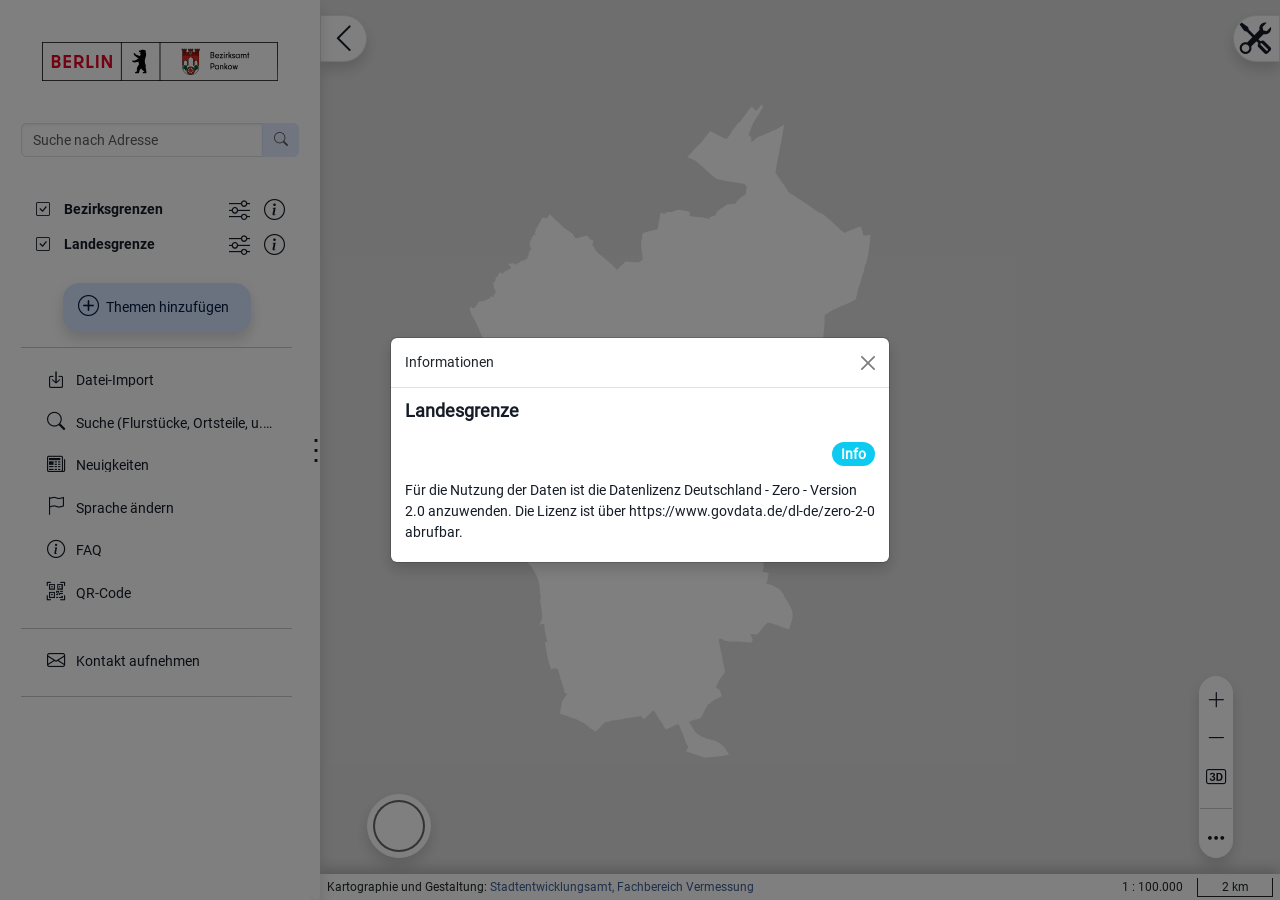
==== commit af2ebc7d: "Update index.html" ====
--- a/pankow/index.html
+++ b/pankow/index.html
@@ -9,13 +9,13 @@
 
     <title>Geoportal Pankow</title> <!-- enter your own Portal Title for the website at this -->
     <link rel="icon" type="image/vnd.icon" href="https://raw.githubusercontent.com/geoportal-ve-pa/geoportal/refs/heads/main/favicon.ico">
-    <link rel="stylesheet" href="../mastercode/3_27_0/css/masterportal.css">
+    <link rel="stylesheet" href="../mastercode/3_6_0/css/masterportal.css">
     <link rel="stylesheet" href="../pankow/woffs/add.css"> <!-- Here you can configure your own fonts as url -->
 	
    
 </head>
 <body>
     <div id="masterportal-root"></div>
-    <script type="module" src="../mastercode/3_27_0/js/masterportal.js"></script>
+    <script type="text/javascript" src="../mastercode/3_6_0/js/masterportal.js"></script>
 </body>
 </html>
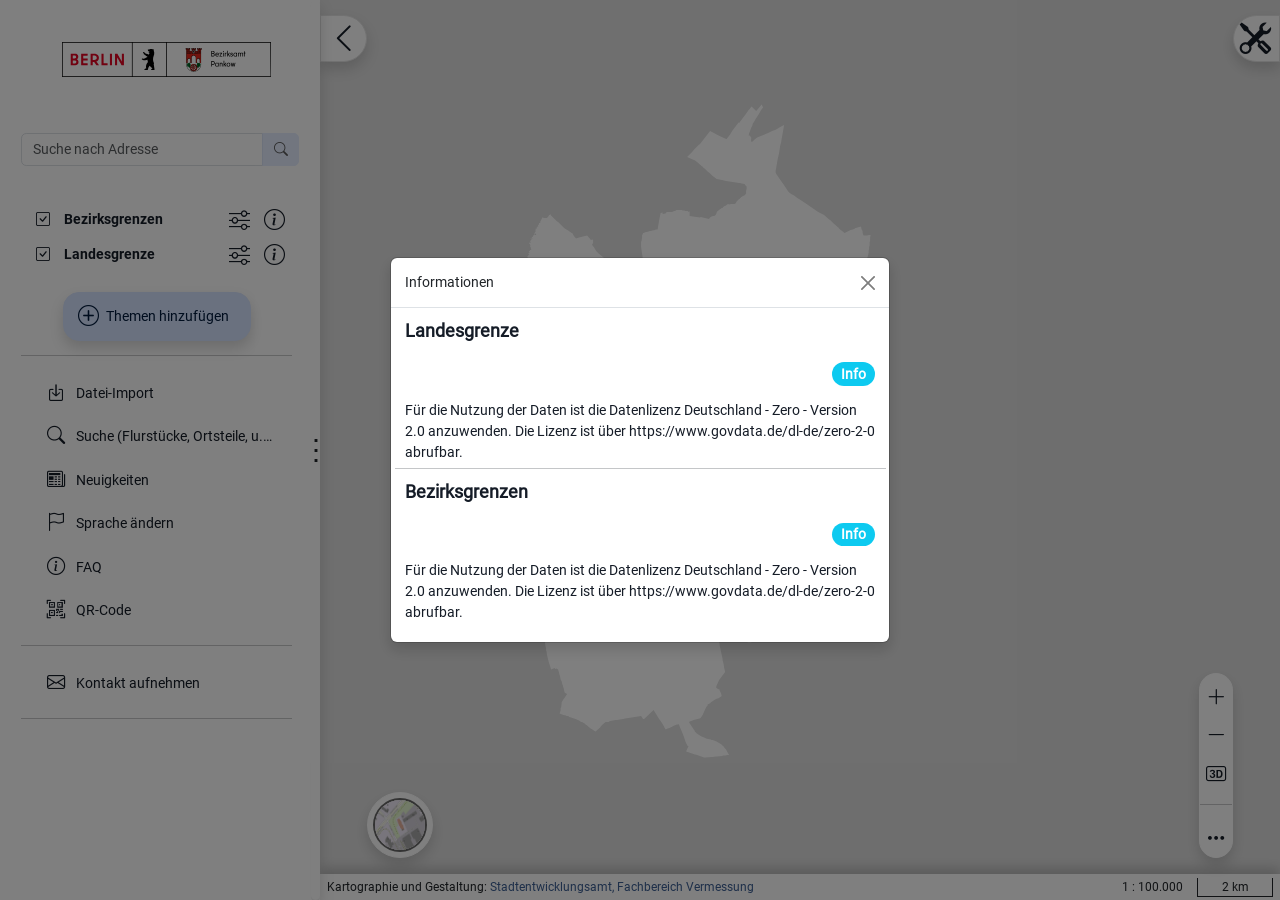
==== commit 001517e3: "Update index.html" ====
--- a/pankow/index.html
+++ b/pankow/index.html
@@ -9,13 +9,13 @@
 
     <title>Geoportal Pankow</title> <!-- enter your own Portal Title for the website at this -->
     <link rel="icon" type="image/vnd.icon" href="https://raw.githubusercontent.com/geoportal-ve-pa/geoportal/refs/heads/main/favicon.ico">
-    <link rel="stylesheet" href="../mastercode/3_6_0/css/masterportal.css">
+    <link rel="stylesheet" href="../mastercode/3_27_0/css/masterportal.css">
     <link rel="stylesheet" href="../pankow/woffs/add.css"> <!-- Here you can configure your own fonts as url -->
 	
    
 </head>
 <body>
     <div id="masterportal-root"></div>
-    <script type="text/javascript" src="../mastercode/3_6_0/js/masterportal.js"></script>
+    <script type="module" src="../mastercode/3_27_0/js/masterportal.js"></script>
 </body>
 </html>
--- a/mastercode/3_27_0/css/masterportal.css
+++ b/mastercode/3_27_0/css/masterportal.css
@@ -0,0 +1,2 @@
+@charset "UTF-8";@font-face{font-display:block;font-family:bootstrap-icons;src:url(../js/bootstrap-icons.woff2) format("woff2"),url(../js/bootstrap-icons.woff) format("woff")}.bi:before,[class^=bi-]:before,[class*=" bi-"]:before{display:inline-block;font-family:bootstrap-icons!important;font-style:normal;font-weight:400!important;font-variant:normal;text-transform:none;line-height:1;vertical-align:-.125em;-webkit-font-smoothing:antialiased;-moz-osx-font-smoothing:grayscale}.bi-123:before{content:""}.bi-alarm-fill:before{content:""}.bi-alarm:before{content:""}.bi-align-bottom:before{content:""}.bi-align-center:before{content:""}.bi-align-end:before{content:""}.bi-align-middle:before{content:""}.bi-align-start:before{content:""}.bi-align-top:before{content:""}.bi-alt:before{content:""}.bi-app-indicator:before{content:""}.bi-app:before{content:""}.bi-archive-fill:before{content:""}.bi-archive:before{content:""}.bi-arrow-90deg-down:before{content:""}.bi-arrow-90deg-left:before{content:""}.bi-arrow-90deg-right:before{content:""}.bi-arrow-90deg-up:before{content:""}.bi-arrow-bar-down:before{content:""}.bi-arrow-bar-left:before{content:""}.bi-arrow-bar-right:before{content:""}.bi-arrow-bar-up:before{content:""}.bi-arrow-clockwise:before{content:""}.bi-arrow-counterclockwise:before{content:""}.bi-arrow-down-circle-fill:before{content:""}.bi-arrow-down-circle:before{content:""}.bi-arrow-down-left-circle-fill:before{content:""}.bi-arrow-down-left-circle:before{content:""}.bi-arrow-down-left-square-fill:before{content:""}.bi-arrow-down-left-square:before{content:""}.bi-arrow-down-left:before{content:""}.bi-arrow-down-right-circle-fill:before{content:""}.bi-arrow-down-right-circle:before{content:""}.bi-arrow-down-right-square-fill:before{content:""}.bi-arrow-down-right-square:before{content:""}.bi-arrow-down-right:before{content:""}.bi-arrow-down-short:before{content:""}.bi-arrow-down-square-fill:before{content:""}.bi-arrow-down-square:before{content:""}.bi-arrow-down-up:before{content:""}.bi-arrow-down:before{content:""}.bi-arrow-left-circle-fill:before{content:""}.bi-arrow-left-circle:before{content:""}.bi-arrow-left-right:before{content:""}.bi-arrow-left-short:before{content:""}.bi-arrow-left-square-fill:before{content:""}.bi-arrow-left-square:before{content:""}.bi-arrow-left:before{content:""}.bi-arrow-repeat:before{content:""}.bi-arrow-return-left:before{content:""}.bi-arrow-return-right:before{content:""}.bi-arrow-right-circle-fill:before{content:""}.bi-arrow-right-circle:before{content:""}.bi-arrow-right-short:before{content:""}.bi-arrow-right-square-fill:before{content:""}.bi-arrow-right-square:before{content:""}.bi-arrow-right:before{content:""}.bi-arrow-up-circle-fill:before{content:""}.bi-arrow-up-circle:before{content:""}.bi-arrow-up-left-circle-fill:before{content:""}.bi-arrow-up-left-circle:before{content:""}.bi-arrow-up-left-square-fill:before{content:""}.bi-arrow-up-left-square:before{content:""}.bi-arrow-up-left:before{content:""}.bi-arrow-up-right-circle-fill:before{content:""}.bi-arrow-up-right-circle:before{content:""}.bi-arrow-up-right-square-fill:before{content:""}.bi-arrow-up-right-square:before{content:""}.bi-arrow-up-right:before{content:""}.bi-arrow-up-short:before{content:""}.bi-arrow-up-square-fill:before{content:""}.bi-arrow-up-square:before{content:""}.bi-arrow-up:before{content:""}.bi-arrows-angle-contract:before{content:""}.bi-arrows-angle-expand:before{content:""}.bi-arrows-collapse:before{content:""}.bi-arrows-expand:before{content:""}.bi-arrows-fullscreen:before{content:""}.bi-arrows-move:before{content:""}.bi-aspect-ratio-fill:before{content:""}.bi-aspect-ratio:before{content:""}.bi-asterisk:before{content:""}.bi-at:before{content:""}.bi-award-fill:before{content:""}.bi-award:before{content:""}.bi-back:before{content:""}.bi-backspace-fill:before{content:""}.bi-backspace-reverse-fill:before{content:""}.bi-backspace-reverse:before{content:""}.bi-backspace:before{content:""}.bi-badge-3d-fill:before{content:""}.bi-badge-3d:before{content:""}.bi-badge-4k-fill:before{content:""}.bi-badge-4k:before{content:""}.bi-badge-8k-fill:before{content:""}.bi-badge-8k:before{content:""}.bi-badge-ad-fill:before{content:""}.bi-badge-ad:before{content:""}.bi-badge-ar-fill:before{content:""}.bi-badge-ar:before{content:""}.bi-badge-cc-fill:before{content:""}.bi-badge-cc:before{content:""}.bi-badge-hd-fill:before{content:""}.bi-badge-hd:before{content:""}.bi-badge-tm-fill:before{content:""}.bi-badge-tm:before{content:""}.bi-badge-vo-fill:before{content:""}.bi-badge-vo:before{content:""}.bi-badge-vr-fill:before{content:""}.bi-badge-vr:before{content:""}.bi-badge-wc-fill:before{content:""}.bi-badge-wc:before{content:""}.bi-bag-check-fill:before{content:""}.bi-bag-check:before{content:""}.bi-bag-dash-fill:before{content:""}.bi-bag-dash:before{content:""}.bi-bag-fill:before{content:""}.bi-bag-plus-fill:before{content:""}.bi-bag-plus:before{content:""}.bi-bag-x-fill:before{content:""}.bi-bag-x:before{content:""}.bi-bag:before{content:""}.bi-bar-chart-fill:before{content:""}.bi-bar-chart-line-fill:before{content:""}.bi-bar-chart-line:before{content:""}.bi-bar-chart-steps:before{content:""}.bi-bar-chart:before{content:""}.bi-basket-fill:before{content:""}.bi-basket:before{content:""}.bi-basket2-fill:before{content:""}.bi-basket2:before{content:""}.bi-basket3-fill:before{content:""}.bi-basket3:before{content:""}.bi-battery-charging:before{content:""}.bi-battery-full:before{content:""}.bi-battery-half:before{content:""}.bi-battery:before{content:""}.bi-bell-fill:before{content:""}.bi-bell:before{content:""}.bi-bezier:before{content:""}.bi-bezier2:before{content:""}.bi-bicycle:before{content:""}.bi-binoculars-fill:before{content:""}.bi-binoculars:before{content:""}.bi-blockquote-left:before{content:""}.bi-blockquote-right:before{content:""}.bi-book-fill:before{content:""}.bi-book-half:before{content:""}.bi-book:before{content:""}.bi-bookmark-check-fill:before{content:""}.bi-bookmark-check:before{content:""}.bi-bookmark-dash-fill:before{content:""}.bi-bookmark-dash:before{content:""}.bi-bookmark-fill:before{content:""}.bi-bookmark-heart-fill:before{content:""}.bi-bookmark-heart:before{content:""}.bi-bookmark-plus-fill:before{content:""}.bi-bookmark-plus:before{content:""}.bi-bookmark-star-fill:before{content:""}.bi-bookmark-star:before{content:""}.bi-bookmark-x-fill:before{content:""}.bi-bookmark-x:before{content:""}.bi-bookmark:before{content:""}.bi-bookmarks-fill:before{content:""}.bi-bookmarks:before{content:""}.bi-bookshelf:before{content:""}.bi-bootstrap-fill:before{content:""}.bi-bootstrap-reboot:before{content:""}.bi-bootstrap:before{content:""}.bi-border-all:before{content:""}.bi-border-bottom:before{content:""}.bi-border-center:before{content:""}.bi-border-inner:before{content:""}.bi-border-left:before{content:""}.bi-border-middle:before{content:""}.bi-border-outer:before{content:""}.bi-border-right:before{content:""}.bi-border-style:before{content:""}.bi-border-top:before{content:""}.bi-border-width:before{content:""}.bi-border:before{content:""}.bi-bounding-box-circles:before{content:""}.bi-bounding-box:before{content:""}.bi-box-arrow-down-left:before{content:""}.bi-box-arrow-down-right:before{content:""}.bi-box-arrow-down:before{content:""}.bi-box-arrow-in-down-left:before{content:""}.bi-box-arrow-in-down-right:before{content:""}.bi-box-arrow-in-down:before{content:""}.bi-box-arrow-in-left:before{content:""}.bi-box-arrow-in-right:before{content:""}.bi-box-arrow-in-up-left:before{content:""}.bi-box-arrow-in-up-right:before{content:""}.bi-box-arrow-in-up:before{content:""}.bi-box-arrow-left:before{content:""}.bi-box-arrow-right:before{content:""}.bi-box-arrow-up-left:before{content:""}.bi-box-arrow-up-right:before{content:""}.bi-box-arrow-up:before{content:""}.bi-box-seam:before{content:""}.bi-box:before{content:""}.bi-braces:before{content:""}.bi-bricks:before{content:""}.bi-briefcase-fill:before{content:""}.bi-briefcase:before{content:""}.bi-brightness-alt-high-fill:before{content:""}.bi-brightness-alt-high:before{content:""}.bi-brightness-alt-low-fill:before{content:""}.bi-brightness-alt-low:before{content:""}.bi-brightness-high-fill:before{content:""}.bi-brightness-high:before{content:""}.bi-brightness-low-fill:before{content:""}.bi-brightness-low:before{content:""}.bi-broadcast-pin:before{content:""}.bi-broadcast:before{content:""}.bi-brush-fill:before{content:""}.bi-brush:before{content:""}.bi-bucket-fill:before{content:""}.bi-bucket:before{content:""}.bi-bug-fill:before{content:""}.bi-bug:before{content:""}.bi-building:before{content:""}.bi-bullseye:before{content:""}.bi-calculator-fill:before{content:""}.bi-calculator:before{content:""}.bi-calendar-check-fill:before{content:""}.bi-calendar-check:before{content:""}.bi-calendar-date-fill:before{content:""}.bi-calendar-date:before{content:""}.bi-calendar-day-fill:before{content:""}.bi-calendar-day:before{content:""}.bi-calendar-event-fill:before{content:""}.bi-calendar-event:before{content:""}.bi-calendar-fill:before{content:""}.bi-calendar-minus-fill:before{content:""}.bi-calendar-minus:before{content:""}.bi-calendar-month-fill:before{content:""}.bi-calendar-month:before{content:""}.bi-calendar-plus-fill:before{content:""}.bi-calendar-plus:before{content:""}.bi-calendar-range-fill:before{content:""}.bi-calendar-range:before{content:""}.bi-calendar-week-fill:before{content:""}.bi-calendar-week:before{content:""}.bi-calendar-x-fill:before{content:""}.bi-calendar-x:before{content:""}.bi-calendar:before{content:""}.bi-calendar2-check-fill:before{content:""}.bi-calendar2-check:before{content:""}.bi-calendar2-date-fill:before{content:""}.bi-calendar2-date:before{content:""}.bi-calendar2-day-fill:before{content:""}.bi-calendar2-day:before{content:""}.bi-calendar2-event-fill:before{content:""}.bi-calendar2-event:before{content:""}.bi-calendar2-fill:before{content:""}.bi-calendar2-minus-fill:before{content:""}.bi-calendar2-minus:before{content:""}.bi-calendar2-month-fill:before{content:""}.bi-calendar2-month:before{content:""}.bi-calendar2-plus-fill:before{content:""}.bi-calendar2-plus:before{content:""}.bi-calendar2-range-fill:before{content:""}.bi-calendar2-range:before{content:""}.bi-calendar2-week-fill:before{content:""}.bi-calendar2-week:before{content:""}.bi-calendar2-x-fill:before{content:""}.bi-calendar2-x:before{content:""}.bi-calendar2:before{content:""}.bi-calendar3-event-fill:before{content:""}.bi-calendar3-event:before{content:""}.bi-calendar3-fill:before{content:""}.bi-calendar3-range-fill:before{content:""}.bi-calendar3-range:before{content:""}.bi-calendar3-week-fill:before{content:""}.bi-calendar3-week:before{content:""}.bi-calendar3:before{content:""}.bi-calendar4-event:before{content:""}.bi-calendar4-range:before{content:""}.bi-calendar4-week:before{content:""}.bi-calendar4:before{content:""}.bi-camera-fill:before{content:""}.bi-camera-reels-fill:before{content:""}.bi-camera-reels:before{content:""}.bi-camera-video-fill:before{content:""}.bi-camera-video-off-fill:before{content:""}.bi-camera-video-off:before{content:""}.bi-camera-video:before{content:""}.bi-camera:before{content:""}.bi-camera2:before{content:""}.bi-capslock-fill:before{content:""}.bi-capslock:before{content:""}.bi-card-checklist:before{content:""}.bi-card-heading:before{content:""}.bi-card-image:before{content:""}.bi-card-list:before{content:""}.bi-card-text:before{content:""}.bi-caret-down-fill:before{content:""}.bi-caret-down-square-fill:before{content:""}.bi-caret-down-square:before{content:""}.bi-caret-down:before{content:""}.bi-caret-left-fill:before{content:""}.bi-caret-left-square-fill:before{content:""}.bi-caret-left-square:before{content:""}.bi-caret-left:before{content:""}.bi-caret-right-fill:before{content:""}.bi-caret-right-square-fill:before{content:""}.bi-caret-right-square:before{content:""}.bi-caret-right:before{content:""}.bi-caret-up-fill:before{content:""}.bi-caret-up-square-fill:before{content:""}.bi-caret-up-square:before{content:""}.bi-caret-up:before{content:""}.bi-cart-check-fill:before{content:""}.bi-cart-check:before{content:""}.bi-cart-dash-fill:before{content:""}.bi-cart-dash:before{content:""}.bi-cart-fill:before{content:""}.bi-cart-plus-fill:before{content:""}.bi-cart-plus:before{content:""}.bi-cart-x-fill:before{content:""}.bi-cart-x:before{content:""}.bi-cart:before{content:""}.bi-cart2:before{content:""}.bi-cart3:before{content:""}.bi-cart4:before{content:""}.bi-cash-stack:before{content:""}.bi-cash:before{content:""}.bi-cast:before{content:""}.bi-chat-dots-fill:before{content:""}.bi-chat-dots:before{content:""}.bi-chat-fill:before{content:""}.bi-chat-left-dots-fill:before{content:""}.bi-chat-left-dots:before{content:""}.bi-chat-left-fill:before{content:""}.bi-chat-left-quote-fill:before{content:""}.bi-chat-left-quote:before{content:""}.bi-chat-left-text-fill:before{content:""}.bi-chat-left-text:before{content:""}.bi-chat-left:before{content:""}.bi-chat-quote-fill:before{content:""}.bi-chat-quote:before{content:""}.bi-chat-right-dots-fill:before{content:""}.bi-chat-right-dots:before{content:""}.bi-chat-right-fill:before{content:""}.bi-chat-right-quote-fill:before{content:""}.bi-chat-right-quote:before{content:""}.bi-chat-right-text-fill:before{content:""}.bi-chat-right-text:before{content:""}.bi-chat-right:before{content:""}.bi-chat-square-dots-fill:before{content:""}.bi-chat-square-dots:before{content:""}.bi-chat-square-fill:before{content:""}.bi-chat-square-quote-fill:before{content:""}.bi-chat-square-quote:before{content:""}.bi-chat-square-text-fill:before{content:""}.bi-chat-square-text:before{content:""}.bi-chat-square:before{content:""}.bi-chat-text-fill:before{content:""}.bi-chat-text:before{content:""}.bi-chat:before{content:""}.bi-check-all:before{content:""}.bi-check-circle-fill:before{content:""}.bi-check-circle:before{content:""}.bi-check-square-fill:before{content:""}.bi-check-square:before{content:""}.bi-check:before{content:""}.bi-check2-all:before{content:""}.bi-check2-circle:before{content:""}.bi-check2-square:before{content:""}.bi-check2:before{content:""}.bi-chevron-bar-contract:before{content:""}.bi-chevron-bar-down:before{content:""}.bi-chevron-bar-expand:before{content:""}.bi-chevron-bar-left:before{content:""}.bi-chevron-bar-right:before{content:""}.bi-chevron-bar-up:before{content:""}.bi-chevron-compact-down:before{content:""}.bi-chevron-compact-left:before{content:""}.bi-chevron-compact-right:before{content:""}.bi-chevron-compact-up:before{content:""}.bi-chevron-contract:before{content:""}.bi-chevron-double-down:before{content:""}.bi-chevron-double-left:before{content:""}.bi-chevron-double-right:before{content:""}.bi-chevron-double-up:before{content:""}.bi-chevron-down:before{content:""}.bi-chevron-expand:before{content:""}.bi-chevron-left:before{content:""}.bi-chevron-right:before{content:""}.bi-chevron-up:before{content:""}.bi-circle-fill:before{content:""}.bi-circle-half:before{content:""}.bi-circle-square:before{content:""}.bi-circle:before{content:""}.bi-clipboard-check:before{content:""}.bi-clipboard-data:before{content:""}.bi-clipboard-minus:before{content:""}.bi-clipboard-plus:before{content:""}.bi-clipboard-x:before{content:""}.bi-clipboard:before{content:""}.bi-clock-fill:before{content:""}.bi-clock-history:before{content:""}.bi-clock:before{content:""}.bi-cloud-arrow-down-fill:before{content:""}.bi-cloud-arrow-down:before{content:""}.bi-cloud-arrow-up-fill:before{content:""}.bi-cloud-arrow-up:before{content:""}.bi-cloud-check-fill:before{content:""}.bi-cloud-check:before{content:""}.bi-cloud-download-fill:before{content:""}.bi-cloud-download:before{content:""}.bi-cloud-drizzle-fill:before{content:""}.bi-cloud-drizzle:before{content:""}.bi-cloud-fill:before{content:""}.bi-cloud-fog-fill:before{content:""}.bi-cloud-fog:before{content:""}.bi-cloud-fog2-fill:before{content:""}.bi-cloud-fog2:before{content:""}.bi-cloud-hail-fill:before{content:""}.bi-cloud-hail:before{content:""}.bi-cloud-haze-fill:before{content:""}.bi-cloud-haze:before{content:""}.bi-cloud-haze2-fill:before{content:""}.bi-cloud-lightning-fill:before{content:""}.bi-cloud-lightning-rain-fill:before{content:""}.bi-cloud-lightning-rain:before{content:""}.bi-cloud-lightning:before{content:""}.bi-cloud-minus-fill:before{content:""}.bi-cloud-minus:before{content:""}.bi-cloud-moon-fill:before{content:""}.bi-cloud-moon:before{content:""}.bi-cloud-plus-fill:before{content:""}.bi-cloud-plus:before{content:""}.bi-cloud-rain-fill:before{content:""}.bi-cloud-rain-heavy-fill:before{content:""}.bi-cloud-rain-heavy:before{content:""}.bi-cloud-rain:before{content:""}.bi-cloud-slash-fill:before{content:""}.bi-cloud-slash:before{content:""}.bi-cloud-sleet-fill:before{content:""}.bi-cloud-sleet:before{content:""}.bi-cloud-snow-fill:before{content:""}.bi-cloud-snow:before{content:""}.bi-cloud-sun-fill:before{content:""}.bi-cloud-sun:before{content:""}.bi-cloud-upload-fill:before{content:""}.bi-cloud-upload:before{content:""}.bi-cloud:before{content:""}.bi-clouds-fill:before{content:""}.bi-clouds:before{content:""}.bi-cloudy-fill:before{content:""}.bi-cloudy:before{content:""}.bi-code-slash:before{content:""}.bi-code-square:before{content:""}.bi-code:before{content:""}.bi-collection-fill:before{content:""}.bi-collection-play-fill:before{content:""}.bi-collection-play:before{content:""}.bi-collection:before{content:""}.bi-columns-gap:before{content:""}.bi-columns:before{content:""}.bi-command:before{content:""}.bi-compass-fill:before{content:""}.bi-compass:before{content:""}.bi-cone-striped:before{content:""}.bi-cone:before{content:""}.bi-controller:before{content:""}.bi-cpu-fill:before{content:""}.bi-cpu:before{content:""}.bi-credit-card-2-back-fill:before{content:""}.bi-credit-card-2-back:before{content:""}.bi-credit-card-2-front-fill:before{content:""}.bi-credit-card-2-front:before{content:""}.bi-credit-card-fill:before{content:""}.bi-credit-card:before{content:""}.bi-crop:before{content:""}.bi-cup-fill:before{content:""}.bi-cup-straw:before{content:""}.bi-cup:before{content:""}.bi-cursor-fill:before{content:""}.bi-cursor-text:before{content:""}.bi-cursor:before{content:""}.bi-dash-circle-dotted:before{content:""}.bi-dash-circle-fill:before{content:""}.bi-dash-circle:before{content:""}.bi-dash-square-dotted:before{content:""}.bi-dash-square-fill:before{content:""}.bi-dash-square:before{content:""}.bi-dash:before{content:""}.bi-diagram-2-fill:before{content:""}.bi-diagram-2:before{content:""}.bi-diagram-3-fill:before{content:""}.bi-diagram-3:before{content:""}.bi-diamond-fill:before{content:""}.bi-diamond-half:before{content:""}.bi-diamond:before{content:""}.bi-dice-1-fill:before{content:""}.bi-dice-1:before{content:""}.bi-dice-2-fill:before{content:""}.bi-dice-2:before{content:""}.bi-dice-3-fill:before{content:""}.bi-dice-3:before{content:""}.bi-dice-4-fill:before{content:""}.bi-dice-4:before{content:""}.bi-dice-5-fill:before{content:""}.bi-dice-5:before{content:""}.bi-dice-6-fill:before{content:""}.bi-dice-6:before{content:""}.bi-disc-fill:before{content:""}.bi-disc:before{content:""}.bi-discord:before{content:""}.bi-display-fill:before{content:""}.bi-display:before{content:""}.bi-distribute-horizontal:before{content:""}.bi-distribute-vertical:before{content:""}.bi-door-closed-fill:before{content:""}.bi-door-closed:before{content:""}.bi-door-open-fill:before{content:""}.bi-door-open:before{content:""}.bi-dot:before{content:""}.bi-download:before{content:""}.bi-droplet-fill:before{content:""}.bi-droplet-half:before{content:""}.bi-droplet:before{content:""}.bi-earbuds:before{content:""}.bi-easel-fill:before{content:""}.bi-easel:before{content:""}.bi-egg-fill:before{content:""}.bi-egg-fried:before{content:""}.bi-egg:before{content:""}.bi-eject-fill:before{content:""}.bi-eject:before{content:""}.bi-emoji-angry-fill:before{content:""}.bi-emoji-angry:before{content:""}.bi-emoji-dizzy-fill:before{content:""}.bi-emoji-dizzy:before{content:""}.bi-emoji-expressionless-fill:before{content:""}.bi-emoji-expressionless:before{content:""}.bi-emoji-frown-fill:before{content:""}.bi-emoji-frown:before{content:""}.bi-emoji-heart-eyes-fill:before{content:""}.bi-emoji-heart-eyes:before{content:""}.bi-emoji-laughing-fill:before{content:""}.bi-emoji-laughing:before{content:""}.bi-emoji-neutral-fill:before{content:""}.bi-emoji-neutral:before{content:""}.bi-emoji-smile-fill:before{content:""}.bi-emoji-smile-upside-down-fill:before{content:""}.bi-emoji-smile-upside-down:before{content:""}.bi-emoji-smile:before{content:""}.bi-emoji-sunglasses-fill:before{content:""}.bi-emoji-sunglasses:before{content:""}.bi-emoji-wink-fill:before{content:""}.bi-emoji-wink:before{content:""}.bi-envelope-fill:before{content:""}.bi-envelope-open-fill:before{content:""}.bi-envelope-open:before{content:""}.bi-envelope:before{content:""}.bi-eraser-fill:before{content:""}.bi-eraser:before{content:""}.bi-exclamation-circle-fill:before{content:""}.bi-exclamation-circle:before{content:""}.bi-exclamation-diamond-fill:before{content:""}.bi-exclamation-diamond:before{content:""}.bi-exclamation-octagon-fill:before{content:""}.bi-exclamation-octagon:before{content:""}.bi-exclamation-square-fill:before{content:""}.bi-exclamation-square:before{content:""}.bi-exclamation-triangle-fill:before{content:""}.bi-exclamation-triangle:before{content:""}.bi-exclamation:before{content:""}.bi-exclude:before{content:""}.bi-eye-fill:before{content:""}.bi-eye-slash-fill:before{content:""}.bi-eye-slash:before{content:""}.bi-eye:before{content:""}.bi-eyedropper:before{content:""}.bi-eyeglasses:before{content:""}.bi-facebook:before{content:""}.bi-file-arrow-down-fill:before{content:""}.bi-file-arrow-down:before{content:""}.bi-file-arrow-up-fill:before{content:""}.bi-file-arrow-up:before{content:""}.bi-file-bar-graph-fill:before{content:""}.bi-file-bar-graph:before{content:""}.bi-file-binary-fill:before{content:""}.bi-file-binary:before{content:""}.bi-file-break-fill:before{content:""}.bi-file-break:before{content:""}.bi-file-check-fill:before{content:""}.bi-file-check:before{content:""}.bi-file-code-fill:before{content:""}.bi-file-code:before{content:""}.bi-file-diff-fill:before{content:""}.bi-file-diff:before{content:""}.bi-file-earmark-arrow-down-fill:before{content:""}.bi-file-earmark-arrow-down:before{content:""}.bi-file-earmark-arrow-up-fill:before{content:""}.bi-file-earmark-arrow-up:before{content:""}.bi-file-earmark-bar-graph-fill:before{content:""}.bi-file-earmark-bar-graph:before{content:""}.bi-file-earmark-binary-fill:before{content:""}.bi-file-earmark-binary:before{content:""}.bi-file-earmark-break-fill:before{content:""}.bi-file-earmark-break:before{content:""}.bi-file-earmark-check-fill:before{content:""}.bi-file-earmark-check:before{content:""}.bi-file-earmark-code-fill:before{content:""}.bi-file-earmark-code:before{content:""}.bi-file-earmark-diff-fill:before{content:""}.bi-file-earmark-diff:before{content:""}.bi-file-earmark-easel-fill:before{content:""}.bi-file-earmark-easel:before{content:""}.bi-file-earmark-excel-fill:before{content:""}.bi-file-earmark-excel:before{content:""}.bi-file-earmark-fill:before{content:""}.bi-file-earmark-font-fill:before{content:""}.bi-file-earmark-font:before{content:""}.bi-file-earmark-image-fill:before{content:""}.bi-file-earmark-image:before{content:""}.bi-file-earmark-lock-fill:before{content:""}.bi-file-earmark-lock:before{content:""}.bi-file-earmark-lock2-fill:before{content:""}.bi-file-earmark-lock2:before{content:""}.bi-file-earmark-medical-fill:before{content:""}.bi-file-earmark-medical:before{content:""}.bi-file-earmark-minus-fill:before{content:""}.bi-file-earmark-minus:before{content:""}.bi-file-earmark-music-fill:before{content:""}.bi-file-earmark-music:before{content:""}.bi-file-earmark-person-fill:before{content:""}.bi-file-earmark-person:before{content:""}.bi-file-earmark-play-fill:before{content:""}.bi-file-earmark-play:before{content:""}.bi-file-earmark-plus-fill:before{content:""}.bi-file-earmark-plus:before{content:""}.bi-file-earmark-post-fill:before{content:""}.bi-file-earmark-post:before{content:""}.bi-file-earmark-ppt-fill:before{content:""}.bi-file-earmark-ppt:before{content:""}.bi-file-earmark-richtext-fill:before{content:""}.bi-file-earmark-richtext:before{content:""}.bi-file-earmark-ruled-fill:before{content:""}.bi-file-earmark-ruled:before{content:""}.bi-file-earmark-slides-fill:before{content:""}.bi-file-earmark-slides:before{content:""}.bi-file-earmark-spreadsheet-fill:before{content:""}.bi-file-earmark-spreadsheet:before{content:""}.bi-file-earmark-text-fill:before{content:""}.bi-file-earmark-text:before{content:""}.bi-file-earmark-word-fill:before{content:""}.bi-file-earmark-word:before{content:""}.bi-file-earmark-x-fill:before{content:""}.bi-file-earmark-x:before{content:""}.bi-file-earmark-zip-fill:before{content:""}.bi-file-earmark-zip:before{content:""}.bi-file-earmark:before{content:""}.bi-file-easel-fill:before{content:""}.bi-file-easel:before{content:""}.bi-file-excel-fill:before{content:""}.bi-file-excel:before{content:""}.bi-file-fill:before{content:""}.bi-file-font-fill:before{content:""}.bi-file-font:before{content:""}.bi-file-image-fill:before{content:""}.bi-file-image:before{content:""}.bi-file-lock-fill:before{content:""}.bi-file-lock:before{content:""}.bi-file-lock2-fill:before{content:""}.bi-file-lock2:before{content:""}.bi-file-medical-fill:before{content:""}.bi-file-medical:before{content:""}.bi-file-minus-fill:before{content:""}.bi-file-minus:before{content:""}.bi-file-music-fill:before{content:""}.bi-file-music:before{content:""}.bi-file-person-fill:before{content:""}.bi-file-person:before{content:""}.bi-file-play-fill:before{content:""}.bi-file-play:before{content:""}.bi-file-plus-fill:before{content:""}.bi-file-plus:before{content:""}.bi-file-post-fill:before{content:""}.bi-file-post:before{content:""}.bi-file-ppt-fill:before{content:""}.bi-file-ppt:before{content:""}.bi-file-richtext-fill:before{content:""}.bi-file-richtext:before{content:""}.bi-file-ruled-fill:before{content:""}.bi-file-ruled:before{content:""}.bi-file-slides-fill:before{content:""}.bi-file-slides:before{content:""}.bi-file-spreadsheet-fill:before{content:""}.bi-file-spreadsheet:before{content:""}.bi-file-text-fill:before{content:""}.bi-file-text:before{content:""}.bi-file-word-fill:before{content:""}.bi-file-word:before{content:""}.bi-file-x-fill:before{content:""}.bi-file-x:before{content:""}.bi-file-zip-fill:before{content:""}.bi-file-zip:before{content:""}.bi-file:before{content:""}.bi-files-alt:before{content:""}.bi-files:before{content:""}.bi-film:before{content:""}.bi-filter-circle-fill:before{content:""}.bi-filter-circle:before{content:""}.bi-filter-left:before{content:""}.bi-filter-right:before{content:""}.bi-filter-square-fill:before{content:""}.bi-filter-square:before{content:""}.bi-filter:before{content:""}.bi-flag-fill:before{content:""}.bi-flag:before{content:""}.bi-flower1:before{content:""}.bi-flower2:before{content:""}.bi-flower3:before{content:""}.bi-folder-check:before{content:""}.bi-folder-fill:before{content:""}.bi-folder-minus:before{content:""}.bi-folder-plus:before{content:""}.bi-folder-symlink-fill:before{content:""}.bi-folder-symlink:before{content:""}.bi-folder-x:before{content:""}.bi-folder:before{content:""}.bi-folder2-open:before{content:""}.bi-folder2:before{content:""}.bi-fonts:before{content:""}.bi-forward-fill:before{content:""}.bi-forward:before{content:""}.bi-front:before{content:""}.bi-fullscreen-exit:before{content:""}.bi-fullscreen:before{content:""}.bi-funnel-fill:before{content:""}.bi-funnel:before{content:""}.bi-gear-fill:before{content:""}.bi-gear-wide-connected:before{content:""}.bi-gear-wide:before{content:""}.bi-gear:before{content:""}.bi-gem:before{content:""}.bi-geo-alt-fill:before{content:""}.bi-geo-alt:before{content:""}.bi-geo-fill:before{content:""}.bi-geo:before{content:""}.bi-gift-fill:before{content:""}.bi-gift:before{content:""}.bi-github:before{content:""}.bi-globe:before{content:""}.bi-globe2:before{content:""}.bi-google:before{content:""}.bi-graph-down:before{content:""}.bi-graph-up:before{content:""}.bi-grid-1x2-fill:before{content:""}.bi-grid-1x2:before{content:""}.bi-grid-3x2-gap-fill:before{content:""}.bi-grid-3x2-gap:before{content:""}.bi-grid-3x2:before{content:""}.bi-grid-3x3-gap-fill:before{content:""}.bi-grid-3x3-gap:before{content:""}.bi-grid-3x3:before{content:""}.bi-grid-fill:before{content:""}.bi-grid:before{content:""}.bi-grip-horizontal:before{content:""}.bi-grip-vertical:before{content:""}.bi-hammer:before{content:""}.bi-hand-index-fill:before{content:""}.bi-hand-index-thumb-fill:before{content:""}.bi-hand-index-thumb:before{content:""}.bi-hand-index:before{content:""}.bi-hand-thumbs-down-fill:before{content:""}.bi-hand-thumbs-down:before{content:""}.bi-hand-thumbs-up-fill:before{content:""}.bi-hand-thumbs-up:before{content:""}.bi-handbag-fill:before{content:""}.bi-handbag:before{content:""}.bi-hash:before{content:""}.bi-hdd-fill:before{content:""}.bi-hdd-network-fill:before{content:""}.bi-hdd-network:before{content:""}.bi-hdd-rack-fill:before{content:""}.bi-hdd-rack:before{content:""}.bi-hdd-stack-fill:before{content:""}.bi-hdd-stack:before{content:""}.bi-hdd:before{content:""}.bi-headphones:before{content:""}.bi-headset:before{content:""}.bi-heart-fill:before{content:""}.bi-heart-half:before{content:""}.bi-heart:before{content:""}.bi-heptagon-fill:before{content:""}.bi-heptagon-half:before{content:""}.bi-heptagon:before{content:""}.bi-hexagon-fill:before{content:""}.bi-hexagon-half:before{content:""}.bi-hexagon:before{content:""}.bi-hourglass-bottom:before{content:""}.bi-hourglass-split:before{content:""}.bi-hourglass-top:before{content:""}.bi-hourglass:before{content:""}.bi-house-door-fill:before{content:""}.bi-house-door:before{content:""}.bi-house-fill:before{content:""}.bi-house:before{content:""}.bi-hr:before{content:""}.bi-hurricane:before{content:""}.bi-image-alt:before{content:""}.bi-image-fill:before{content:""}.bi-image:before{content:""}.bi-images:before{content:""}.bi-inbox-fill:before{content:""}.bi-inbox:before{content:""}.bi-inboxes-fill:before{content:""}.bi-inboxes:before{content:""}.bi-info-circle-fill:before{content:""}.bi-info-circle:before{content:""}.bi-info-square-fill:before{content:""}.bi-info-square:before{content:""}.bi-info:before{content:""}.bi-input-cursor-text:before{content:""}.bi-input-cursor:before{content:""}.bi-instagram:before{content:""}.bi-intersect:before{content:""}.bi-journal-album:before{content:""}.bi-journal-arrow-down:before{content:""}.bi-journal-arrow-up:before{content:""}.bi-journal-bookmark-fill:before{content:""}.bi-journal-bookmark:before{content:""}.bi-journal-check:before{content:""}.bi-journal-code:before{content:""}.bi-journal-medical:before{content:""}.bi-journal-minus:before{content:""}.bi-journal-plus:before{content:""}.bi-journal-richtext:before{content:""}.bi-journal-text:before{content:""}.bi-journal-x:before{content:""}.bi-journal:before{content:""}.bi-journals:before{content:""}.bi-joystick:before{content:""}.bi-justify-left:before{content:""}.bi-justify-right:before{content:""}.bi-justify:before{content:""}.bi-kanban-fill:before{content:""}.bi-kanban:before{content:""}.bi-key-fill:before{content:""}.bi-key:before{content:""}.bi-keyboard-fill:before{content:""}.bi-keyboard:before{content:""}.bi-ladder:before{content:""}.bi-lamp-fill:before{content:""}.bi-lamp:before{content:""}.bi-laptop-fill:before{content:""}.bi-laptop:before{content:""}.bi-layer-backward:before{content:""}.bi-layer-forward:before{content:""}.bi-layers-fill:before{content:""}.bi-layers-half:before{content:""}.bi-layers:before{content:""}.bi-layout-sidebar-inset-reverse:before{content:""}.bi-layout-sidebar-inset:before{content:""}.bi-layout-sidebar-reverse:before{content:""}.bi-layout-sidebar:before{content:""}.bi-layout-split:before{content:""}.bi-layout-text-sidebar-reverse:before{content:""}.bi-layout-text-sidebar:before{content:""}.bi-layout-text-window-reverse:before{content:""}.bi-layout-text-window:before{content:""}.bi-layout-three-columns:before{content:""}.bi-layout-wtf:before{content:""}.bi-life-preserver:before{content:""}.bi-lightbulb-fill:before{content:""}.bi-lightbulb-off-fill:before{content:""}.bi-lightbulb-off:before{content:""}.bi-lightbulb:before{content:""}.bi-lightning-charge-fill:before{content:""}.bi-lightning-charge:before{content:""}.bi-lightning-fill:before{content:""}.bi-lightning:before{content:""}.bi-link-45deg:before{content:""}.bi-link:before{content:""}.bi-linkedin:before{content:""}.bi-list-check:before{content:""}.bi-list-nested:before{content:""}.bi-list-ol:before{content:""}.bi-list-stars:before{content:""}.bi-list-task:before{content:""}.bi-list-ul:before{content:""}.bi-list:before{content:""}.bi-lock-fill:before{content:""}.bi-lock:before{content:""}.bi-mailbox:before{content:""}.bi-mailbox2:before{content:""}.bi-map-fill:before{content:""}.bi-map:before{content:""}.bi-markdown-fill:before{content:""}.bi-markdown:before{content:""}.bi-mask:before{content:""}.bi-megaphone-fill:before{content:""}.bi-megaphone:before{content:""}.bi-menu-app-fill:before{content:""}.bi-menu-app:before{content:""}.bi-menu-button-fill:before{content:""}.bi-menu-button-wide-fill:before{content:""}.bi-menu-button-wide:before{content:""}.bi-menu-button:before{content:""}.bi-menu-down:before{content:""}.bi-menu-up:before{content:""}.bi-mic-fill:before{content:""}.bi-mic-mute-fill:before{content:""}.bi-mic-mute:before{content:""}.bi-mic:before{content:""}.bi-minecart-loaded:before{content:""}.bi-minecart:before{content:""}.bi-moisture:before{content:""}.bi-moon-fill:before{content:""}.bi-moon-stars-fill:before{content:""}.bi-moon-stars:before{content:""}.bi-moon:before{content:""}.bi-mouse-fill:before{content:""}.bi-mouse:before{content:""}.bi-mouse2-fill:before{content:""}.bi-mouse2:before{content:""}.bi-mouse3-fill:before{content:""}.bi-mouse3:before{content:""}.bi-music-note-beamed:before{content:""}.bi-music-note-list:before{content:""}.bi-music-note:before{content:""}.bi-music-player-fill:before{content:""}.bi-music-player:before{content:""}.bi-newspaper:before{content:""}.bi-node-minus-fill:before{content:""}.bi-node-minus:before{content:""}.bi-node-plus-fill:before{content:""}.bi-node-plus:before{content:""}.bi-nut-fill:before{content:""}.bi-nut:before{content:""}.bi-octagon-fill:before{content:""}.bi-octagon-half:before{content:""}.bi-octagon:before{content:""}.bi-option:before{content:""}.bi-outlet:before{content:""}.bi-paint-bucket:before{content:""}.bi-palette-fill:before{content:""}.bi-palette:before{content:""}.bi-palette2:before{content:""}.bi-paperclip:before{content:""}.bi-paragraph:before{content:""}.bi-patch-check-fill:before{content:""}.bi-patch-check:before{content:""}.bi-patch-exclamation-fill:before{content:""}.bi-patch-exclamation:before{content:""}.bi-patch-minus-fill:before{content:""}.bi-patch-minus:before{content:""}.bi-patch-plus-fill:before{content:""}.bi-patch-plus:before{content:""}.bi-patch-question-fill:before{content:""}.bi-patch-question:before{content:""}.bi-pause-btn-fill:before{content:""}.bi-pause-btn:before{content:""}.bi-pause-circle-fill:before{content:""}.bi-pause-circle:before{content:""}.bi-pause-fill:before{content:""}.bi-pause:before{content:""}.bi-peace-fill:before{content:""}.bi-peace:before{content:""}.bi-pen-fill:before{content:""}.bi-pen:before{content:""}.bi-pencil-fill:before{content:""}.bi-pencil-square:before{content:""}.bi-pencil:before{content:""}.bi-pentagon-fill:before{content:""}.bi-pentagon-half:before{content:""}.bi-pentagon:before{content:""}.bi-people-fill:before{content:""}.bi-people:before{content:""}.bi-percent:before{content:""}.bi-person-badge-fill:before{content:""}.bi-person-badge:before{content:""}.bi-person-bounding-box:before{content:""}.bi-person-check-fill:before{content:""}.bi-person-check:before{content:""}.bi-person-circle:before{content:""}.bi-person-dash-fill:before{content:""}.bi-person-dash:before{content:""}.bi-person-fill:before{content:""}.bi-person-lines-fill:before{content:""}.bi-person-plus-fill:before{content:""}.bi-person-plus:before{content:""}.bi-person-square:before{content:""}.bi-person-x-fill:before{content:""}.bi-person-x:before{content:""}.bi-person:before{content:""}.bi-phone-fill:before{content:""}.bi-phone-landscape-fill:before{content:""}.bi-phone-landscape:before{content:""}.bi-phone-vibrate-fill:before{content:""}.bi-phone-vibrate:before{content:""}.bi-phone:before{content:""}.bi-pie-chart-fill:before{content:""}.bi-pie-chart:before{content:""}.bi-pin-angle-fill:before{content:""}.bi-pin-angle:before{content:""}.bi-pin-fill:before{content:""}.bi-pin:before{content:""}.bi-pip-fill:before{content:""}.bi-pip:before{content:""}.bi-play-btn-fill:before{content:""}.bi-play-btn:before{content:""}.bi-play-circle-fill:before{content:""}.bi-play-circle:before{content:""}.bi-play-fill:before{content:""}.bi-play:before{content:""}.bi-plug-fill:before{content:""}.bi-plug:before{content:""}.bi-plus-circle-dotted:before{content:""}.bi-plus-circle-fill:before{content:""}.bi-plus-circle:before{content:""}.bi-plus-square-dotted:before{content:""}.bi-plus-square-fill:before{content:""}.bi-plus-square:before{content:""}.bi-plus:before{content:""}.bi-power:before{content:""}.bi-printer-fill:before{content:""}.bi-printer:before{content:""}.bi-puzzle-fill:before{content:""}.bi-puzzle:before{content:""}.bi-question-circle-fill:before{content:""}.bi-question-circle:before{content:""}.bi-question-diamond-fill:before{content:""}.bi-question-diamond:before{content:""}.bi-question-octagon-fill:before{content:""}.bi-question-octagon:before{content:""}.bi-question-square-fill:before{content:""}.bi-question-square:before{content:""}.bi-question:before{content:""}.bi-rainbow:before{content:""}.bi-receipt-cutoff:before{content:""}.bi-receipt:before{content:""}.bi-reception-0:before{content:""}.bi-reception-1:before{content:""}.bi-reception-2:before{content:""}.bi-reception-3:before{content:""}.bi-reception-4:before{content:""}.bi-record-btn-fill:before{content:""}.bi-record-btn:before{content:""}.bi-record-circle-fill:before{content:""}.bi-record-circle:before{content:""}.bi-record-fill:before{content:""}.bi-record:before{content:""}.bi-record2-fill:before{content:""}.bi-record2:before{content:""}.bi-reply-all-fill:before{content:""}.bi-reply-all:before{content:""}.bi-reply-fill:before{content:""}.bi-reply:before{content:""}.bi-rss-fill:before{content:""}.bi-rss:before{content:""}.bi-rulers:before{content:""}.bi-save-fill:before{content:""}.bi-save:before{content:""}.bi-save2-fill:before{content:""}.bi-save2:before{content:""}.bi-scissors:before{content:""}.bi-screwdriver:before{content:""}.bi-search:before{content:""}.bi-segmented-nav:before{content:""}.bi-server:before{content:""}.bi-share-fill:before{content:""}.bi-share:before{content:""}.bi-shield-check:before{content:""}.bi-shield-exclamation:before{content:""}.bi-shield-fill-check:before{content:""}.bi-shield-fill-exclamation:before{content:""}.bi-shield-fill-minus:before{content:""}.bi-shield-fill-plus:before{content:""}.bi-shield-fill-x:before{content:""}.bi-shield-fill:before{content:""}.bi-shield-lock-fill:before{content:""}.bi-shield-lock:before{content:""}.bi-shield-minus:before{content:""}.bi-shield-plus:before{content:""}.bi-shield-shaded:before{content:""}.bi-shield-slash-fill:before{content:""}.bi-shield-slash:before{content:""}.bi-shield-x:before{content:""}.bi-shield:before{content:""}.bi-shift-fill:before{content:""}.bi-shift:before{content:""}.bi-shop-window:before{content:""}.bi-shop:before{content:""}.bi-shuffle:before{content:""}.bi-signpost-2-fill:before{content:""}.bi-signpost-2:before{content:""}.bi-signpost-fill:before{content:""}.bi-signpost-split-fill:before{content:""}.bi-signpost-split:before{content:""}.bi-signpost:before{content:""}.bi-sim-fill:before{content:""}.bi-sim:before{content:""}.bi-skip-backward-btn-fill:before{content:""}.bi-skip-backward-btn:before{content:""}.bi-skip-backward-circle-fill:before{content:""}.bi-skip-backward-circle:before{content:""}.bi-skip-backward-fill:before{content:""}.bi-skip-backward:before{content:""}.bi-skip-end-btn-fill:before{content:""}.bi-skip-end-btn:before{content:""}.bi-skip-end-circle-fill:before{content:""}.bi-skip-end-circle:before{content:""}.bi-skip-end-fill:before{content:""}.bi-skip-end:before{content:""}.bi-skip-forward-btn-fill:before{content:""}.bi-skip-forward-btn:before{content:""}.bi-skip-forward-circle-fill:before{content:""}.bi-skip-forward-circle:before{content:""}.bi-skip-forward-fill:before{content:""}.bi-skip-forward:before{content:""}.bi-skip-start-btn-fill:before{content:""}.bi-skip-start-btn:before{content:""}.bi-skip-start-circle-fill:before{content:""}.bi-skip-start-circle:before{content:""}.bi-skip-start-fill:before{content:""}.bi-skip-start:before{content:""}.bi-slack:before{content:""}.bi-slash-circle-fill:before{content:""}.bi-slash-circle:before{content:""}.bi-slash-square-fill:before{content:""}.bi-slash-square:before{content:""}.bi-slash:before{content:""}.bi-sliders:before{content:""}.bi-smartwatch:before{content:""}.bi-snow:before{content:""}.bi-snow2:before{content:""}.bi-snow3:before{content:""}.bi-sort-alpha-down-alt:before{content:""}.bi-sort-alpha-down:before{content:""}.bi-sort-alpha-up-alt:before{content:""}.bi-sort-alpha-up:before{content:""}.bi-sort-down-alt:before{content:""}.bi-sort-down:before{content:""}.bi-sort-numeric-down-alt:before{content:""}.bi-sort-numeric-down:before{content:""}.bi-sort-numeric-up-alt:before{content:""}.bi-sort-numeric-up:before{content:""}.bi-sort-up-alt:before{content:""}.bi-sort-up:before{content:""}.bi-soundwave:before{content:""}.bi-speaker-fill:before{content:""}.bi-speaker:before{content:""}.bi-speedometer:before{content:""}.bi-speedometer2:before{content:""}.bi-spellcheck:before{content:""}.bi-square-fill:before{content:""}.bi-square-half:before{content:""}.bi-square:before{content:""}.bi-stack:before{content:""}.bi-star-fill:before{content:""}.bi-star-half:before{content:""}.bi-star:before{content:""}.bi-stars:before{content:""}.bi-stickies-fill:before{content:""}.bi-stickies:before{content:""}.bi-sticky-fill:before{content:""}.bi-sticky:before{content:""}.bi-stop-btn-fill:before{content:""}.bi-stop-btn:before{content:""}.bi-stop-circle-fill:before{content:""}.bi-stop-circle:before{content:""}.bi-stop-fill:before{content:""}.bi-stop:before{content:""}.bi-stoplights-fill:before{content:""}.bi-stoplights:before{content:""}.bi-stopwatch-fill:before{content:""}.bi-stopwatch:before{content:""}.bi-subtract:before{content:""}.bi-suit-club-fill:before{content:""}.bi-suit-club:before{content:""}.bi-suit-diamond-fill:before{content:""}.bi-suit-diamond:before{content:""}.bi-suit-heart-fill:before{content:""}.bi-suit-heart:before{content:""}.bi-suit-spade-fill:before{content:""}.bi-suit-spade:before{content:""}.bi-sun-fill:before{content:""}.bi-sun:before{content:""}.bi-sunglasses:before{content:""}.bi-sunrise-fill:before{content:""}.bi-sunrise:before{content:""}.bi-sunset-fill:before{content:""}.bi-sunset:before{content:""}.bi-symmetry-horizontal:before{content:""}.bi-symmetry-vertical:before{content:""}.bi-table:before{content:""}.bi-tablet-fill:before{content:""}.bi-tablet-landscape-fill:before{content:""}.bi-tablet-landscape:before{content:""}.bi-tablet:before{content:""}.bi-tag-fill:before{content:""}.bi-tag:before{content:""}.bi-tags-fill:before{content:""}.bi-tags:before{content:""}.bi-telegram:before{content:""}.bi-telephone-fill:before{content:""}.bi-telephone-forward-fill:before{content:""}.bi-telephone-forward:before{content:""}.bi-telephone-inbound-fill:before{content:""}.bi-telephone-inbound:before{content:""}.bi-telephone-minus-fill:before{content:""}.bi-telephone-minus:before{content:""}.bi-telephone-outbound-fill:before{content:""}.bi-telephone-outbound:before{content:""}.bi-telephone-plus-fill:before{content:""}.bi-telephone-plus:before{content:""}.bi-telephone-x-fill:before{content:""}.bi-telephone-x:before{content:""}.bi-telephone:before{content:""}.bi-terminal-fill:before{content:""}.bi-terminal:before{content:""}.bi-text-center:before{content:""}.bi-text-indent-left:before{content:""}.bi-text-indent-right:before{content:""}.bi-text-left:before{content:""}.bi-text-paragraph:before{content:""}.bi-text-right:before{content:""}.bi-textarea-resize:before{content:""}.bi-textarea-t:before{content:""}.bi-textarea:before{content:""}.bi-thermometer-half:before{content:""}.bi-thermometer-high:before{content:""}.bi-thermometer-low:before{content:""}.bi-thermometer-snow:before{content:""}.bi-thermometer-sun:before{content:""}.bi-thermometer:before{content:""}.bi-three-dots-vertical:before{content:""}.bi-three-dots:before{content:""}.bi-toggle-off:before{content:""}.bi-toggle-on:before{content:""}.bi-toggle2-off:before{content:""}.bi-toggle2-on:before{content:""}.bi-toggles:before{content:""}.bi-toggles2:before{content:""}.bi-tools:before{content:""}.bi-tornado:before{content:""}.bi-trash-fill:before{content:""}.bi-trash:before{content:""}.bi-trash2-fill:before{content:""}.bi-trash2:before{content:""}.bi-tree-fill:before{content:""}.bi-tree:before{content:""}.bi-triangle-fill:before{content:""}.bi-triangle-half:before{content:""}.bi-triangle:before{content:""}.bi-trophy-fill:before{content:""}.bi-trophy:before{content:""}.bi-tropical-storm:before{content:""}.bi-truck-flatbed:before{content:""}.bi-truck:before{content:""}.bi-tsunami:before{content:""}.bi-tv-fill:before{content:""}.bi-tv:before{content:""}.bi-twitch:before{content:""}.bi-twitter:before{content:""}.bi-type-bold:before{content:""}.bi-type-h1:before{content:""}.bi-type-h2:before{content:""}.bi-type-h3:before{content:""}.bi-type-italic:before{content:""}.bi-type-strikethrough:before{content:""}.bi-type-underline:before{content:""}.bi-type:before{content:""}.bi-ui-checks-grid:before{content:""}.bi-ui-checks:before{content:""}.bi-ui-radios-grid:before{content:""}.bi-ui-radios:before{content:""}.bi-umbrella-fill:before{content:""}.bi-umbrella:before{content:""}.bi-union:before{content:""}.bi-unlock-fill:before{content:""}.bi-unlock:before{content:""}.bi-upc-scan:before{content:""}.bi-upc:before{content:""}.bi-upload:before{content:""}.bi-vector-pen:before{content:""}.bi-view-list:before{content:""}.bi-view-stacked:before{content:""}.bi-vinyl-fill:before{content:""}.bi-vinyl:before{content:""}.bi-voicemail:before{content:""}.bi-volume-down-fill:before{content:""}.bi-volume-down:before{content:""}.bi-volume-mute-fill:before{content:""}.bi-volume-mute:before{content:""}.bi-volume-off-fill:before{content:""}.bi-volume-off:before{content:""}.bi-volume-up-fill:before{content:""}.bi-volume-up:before{content:""}.bi-vr:before{content:""}.bi-wallet-fill:before{content:""}.bi-wallet:before{content:""}.bi-wallet2:before{content:""}.bi-watch:before{content:""}.bi-water:before{content:""}.bi-whatsapp:before{content:""}.bi-wifi-1:before{content:""}.bi-wifi-2:before{content:""}.bi-wifi-off:before{content:""}.bi-wifi:before{content:""}.bi-wind:before{content:""}.bi-window-dock:before{content:""}.bi-window-sidebar:before{content:""}.bi-window:before{content:""}.bi-wrench:before{content:""}.bi-x-circle-fill:before{content:""}.bi-x-circle:before{content:""}.bi-x-diamond-fill:before{content:""}.bi-x-diamond:before{content:""}.bi-x-octagon-fill:before{content:""}.bi-x-octagon:before{content:""}.bi-x-square-fill:before{content:""}.bi-x-square:before{content:""}.bi-x:before{content:""}.bi-youtube:before{content:""}.bi-zoom-in:before{content:""}.bi-zoom-out:before{content:""}.bi-bank:before{content:""}.bi-bank2:before{content:""}.bi-bell-slash-fill:before{content:""}.bi-bell-slash:before{content:""}.bi-cash-coin:before{content:""}.bi-check-lg:before{content:""}.bi-coin:before{content:""}.bi-currency-bitcoin:before{content:""}.bi-currency-dollar:before{content:""}.bi-currency-euro:before{content:""}.bi-currency-exchange:before{content:""}.bi-currency-pound:before{content:""}.bi-currency-yen:before{content:""}.bi-dash-lg:before{content:""}.bi-exclamation-lg:before{content:""}.bi-file-earmark-pdf-fill:before{content:""}.bi-file-earmark-pdf:before{content:""}.bi-file-pdf-fill:before{content:""}.bi-file-pdf:before{content:""}.bi-gender-ambiguous:before{content:""}.bi-gender-female:before{content:""}.bi-gender-male:before{content:""}.bi-gender-trans:before{content:""}.bi-headset-vr:before{content:""}.bi-info-lg:before{content:""}.bi-mastodon:before{content:""}.bi-messenger:before{content:""}.bi-piggy-bank-fill:before{content:""}.bi-piggy-bank:before{content:""}.bi-pin-map-fill:before{content:""}.bi-pin-map:before{content:""}.bi-plus-lg:before{content:""}.bi-question-lg:before{content:""}.bi-recycle:before{content:""}.bi-reddit:before{content:""}.bi-safe-fill:before{content:""}.bi-safe2-fill:before{content:""}.bi-safe2:before{content:""}.bi-sd-card-fill:before{content:""}.bi-sd-card:before{content:""}.bi-skype:before{content:""}.bi-slash-lg:before{content:""}.bi-translate:before{content:""}.bi-x-lg:before{content:""}.bi-safe:before{content:""}.bi-apple:before{content:""}.bi-microsoft:before{content:""}.bi-windows:before{content:""}.bi-behance:before{content:""}.bi-dribbble:before{content:""}.bi-line:before{content:""}.bi-medium:before{content:""}.bi-paypal:before{content:""}.bi-pinterest:before{content:""}.bi-signal:before{content:""}.bi-snapchat:before{content:""}.bi-spotify:before{content:""}.bi-stack-overflow:before{content:""}.bi-strava:before{content:""}.bi-wordpress:before{content:""}.bi-vimeo:before{content:""}.bi-activity:before{content:""}.bi-easel2-fill:before{content:""}.bi-easel2:before{content:""}.bi-easel3-fill:before{content:""}.bi-easel3:before{content:""}.bi-fan:before{content:""}.bi-fingerprint:before{content:""}.bi-graph-down-arrow:before{content:""}.bi-graph-up-arrow:before{content:""}.bi-hypnotize:before{content:""}.bi-magic:before{content:""}.bi-person-rolodex:before{content:""}.bi-person-video:before{content:""}.bi-person-video2:before{content:""}.bi-person-video3:before{content:""}.bi-person-workspace:before{content:""}.bi-radioactive:before{content:""}.bi-webcam-fill:before{content:""}.bi-webcam:before{content:""}.bi-yin-yang:before{content:""}.bi-bandaid-fill:before{content:""}.bi-bandaid:before{content:""}.bi-bluetooth:before{content:""}.bi-body-text:before{content:""}.bi-boombox:before{content:""}.bi-boxes:before{content:""}.bi-dpad-fill:before{content:""}.bi-dpad:before{content:""}.bi-ear-fill:before{content:""}.bi-ear:before{content:""}.bi-envelope-check-fill:before{content:""}.bi-envelope-check:before{content:""}.bi-envelope-dash-fill:before{content:""}.bi-envelope-dash:before{content:""}.bi-envelope-exclamation-fill:before{content:""}.bi-envelope-exclamation:before{content:""}.bi-envelope-plus-fill:before{content:""}.bi-envelope-plus:before{content:""}.bi-envelope-slash-fill:before{content:""}.bi-envelope-slash:before{content:""}.bi-envelope-x-fill:before{content:""}.bi-envelope-x:before{content:""}.bi-explicit-fill:before{content:""}.bi-explicit:before{content:""}.bi-git:before{content:""}.bi-infinity:before{content:""}.bi-list-columns-reverse:before{content:""}.bi-list-columns:before{content:""}.bi-meta:before{content:""}.bi-nintendo-switch:before{content:""}.bi-pc-display-horizontal:before{content:""}.bi-pc-display:before{content:""}.bi-pc-horizontal:before{content:""}.bi-pc:before{content:""}.bi-playstation:before{content:""}.bi-plus-slash-minus:before{content:""}.bi-projector-fill:before{content:""}.bi-projector:before{content:""}.bi-qr-code-scan:before{content:""}.bi-qr-code:before{content:""}.bi-quora:before{content:""}.bi-quote:before{content:""}.bi-robot:before{content:""}.bi-send-check-fill:before{content:""}.bi-send-check:before{content:""}.bi-send-dash-fill:before{content:""}.bi-send-dash:before{content:""}.bi-send-exclamation-fill:before{content:""}.bi-send-exclamation:before{content:""}.bi-send-fill:before{content:""}.bi-send-plus-fill:before{content:""}.bi-send-plus:before{content:""}.bi-send-slash-fill:before{content:""}.bi-send-slash:before{content:""}.bi-send-x-fill:before{content:""}.bi-send-x:before{content:""}.bi-send:before{content:""}.bi-steam:before{content:""}.bi-terminal-dash:before{content:""}.bi-terminal-plus:before{content:""}.bi-terminal-split:before{content:""}.bi-ticket-detailed-fill:before{content:""}.bi-ticket-detailed:before{content:""}.bi-ticket-fill:before{content:""}.bi-ticket-perforated-fill:before{content:""}.bi-ticket-perforated:before{content:""}.bi-ticket:before{content:""}.bi-tiktok:before{content:""}.bi-window-dash:before{content:""}.bi-window-desktop:before{content:""}.bi-window-fullscreen:before{content:""}.bi-window-plus:before{content:""}.bi-window-split:before{content:""}.bi-window-stack:before{content:""}.bi-window-x:before{content:""}.bi-xbox:before{content:""}.bi-ethernet:before{content:""}.bi-hdmi-fill:before{content:""}.bi-hdmi:before{content:""}.bi-usb-c-fill:before{content:""}.bi-usb-c:before{content:""}.bi-usb-fill:before{content:""}.bi-usb-plug-fill:before{content:""}.bi-usb-plug:before{content:""}.bi-usb-symbol:before{content:""}.bi-usb:before{content:""}.bi-boombox-fill:before{content:""}.bi-displayport:before{content:""}.bi-gpu-card:before{content:""}.bi-memory:before{content:""}.bi-modem-fill:before{content:""}.bi-modem:before{content:""}.bi-motherboard-fill:before{content:""}.bi-motherboard:before{content:""}.bi-optical-audio-fill:before{content:""}.bi-optical-audio:before{content:""}.bi-pci-card:before{content:""}.bi-router-fill:before{content:""}.bi-router:before{content:""}.bi-thunderbolt-fill:before{content:""}.bi-thunderbolt:before{content:""}.bi-usb-drive-fill:before{content:""}.bi-usb-drive:before{content:""}.bi-usb-micro-fill:before{content:""}.bi-usb-micro:before{content:""}.bi-usb-mini-fill:before{content:""}.bi-usb-mini:before{content:""}.bi-cloud-haze2:before{content:""}.bi-device-hdd-fill:before{content:""}.bi-device-hdd:before{content:""}.bi-device-ssd-fill:before{content:""}.bi-device-ssd:before{content:""}.bi-displayport-fill:before{content:""}.bi-mortarboard-fill:before{content:""}.bi-mortarboard:before{content:""}.bi-terminal-x:before{content:""}.bi-arrow-through-heart-fill:before{content:""}.bi-arrow-through-heart:before{content:""}.bi-badge-sd-fill:before{content:""}.bi-badge-sd:before{content:""}.bi-bag-heart-fill:before{content:""}.bi-bag-heart:before{content:""}.bi-balloon-fill:before{content:""}.bi-balloon-heart-fill:before{content:""}.bi-balloon-heart:before{content:""}.bi-balloon:before{content:""}.bi-box2-fill:before{content:""}.bi-box2-heart-fill:before{content:""}.bi-box2-heart:before{content:""}.bi-box2:before{content:""}.bi-braces-asterisk:before{content:""}.bi-calendar-heart-fill:before{content:""}.bi-calendar-heart:before{content:""}.bi-calendar2-heart-fill:before{content:""}.bi-calendar2-heart:before{content:""}.bi-chat-heart-fill:before{content:""}.bi-chat-heart:before{content:""}.bi-chat-left-heart-fill:before{content:""}.bi-chat-left-heart:before{content:""}.bi-chat-right-heart-fill:before{content:""}.bi-chat-right-heart:before{content:""}.bi-chat-square-heart-fill:before{content:""}.bi-chat-square-heart:before{content:""}.bi-clipboard-check-fill:before{content:""}.bi-clipboard-data-fill:before{content:""}.bi-clipboard-fill:before{content:""}.bi-clipboard-heart-fill:before{content:""}.bi-clipboard-heart:before{content:""}.bi-clipboard-minus-fill:before{content:""}.bi-clipboard-plus-fill:before{content:""}.bi-clipboard-pulse:before{content:""}.bi-clipboard-x-fill:before{content:""}.bi-clipboard2-check-fill:before{content:""}.bi-clipboard2-check:before{content:""}.bi-clipboard2-data-fill:before{content:""}.bi-clipboard2-data:before{content:""}.bi-clipboard2-fill:before{content:""}.bi-clipboard2-heart-fill:before{content:""}.bi-clipboard2-heart:before{content:""}.bi-clipboard2-minus-fill:before{content:""}.bi-clipboard2-minus:before{content:""}.bi-clipboard2-plus-fill:before{content:""}.bi-clipboard2-plus:before{content:""}.bi-clipboard2-pulse-fill:before{content:""}.bi-clipboard2-pulse:before{content:""}.bi-clipboard2-x-fill:before{content:""}.bi-clipboard2-x:before{content:""}.bi-clipboard2:before{content:""}.bi-emoji-kiss-fill:before{content:""}.bi-emoji-kiss:before{content:""}.bi-envelope-heart-fill:before{content:""}.bi-envelope-heart:before{content:""}.bi-envelope-open-heart-fill:before{content:""}.bi-envelope-open-heart:before{content:""}.bi-envelope-paper-fill:before{content:""}.bi-envelope-paper-heart-fill:before{content:""}.bi-envelope-paper-heart:before{content:""}.bi-envelope-paper:before{content:""}.bi-filetype-aac:before{content:""}.bi-filetype-ai:before{content:""}.bi-filetype-bmp:before{content:""}.bi-filetype-cs:before{content:""}.bi-filetype-css:before{content:""}.bi-filetype-csv:before{content:""}.bi-filetype-doc:before{content:""}.bi-filetype-docx:before{content:""}.bi-filetype-exe:before{content:""}.bi-filetype-gif:before{content:""}.bi-filetype-heic:before{content:""}.bi-filetype-html:before{content:""}.bi-filetype-java:before{content:""}.bi-filetype-jpg:before{content:""}.bi-filetype-js:before{content:""}.bi-filetype-jsx:before{content:""}.bi-filetype-key:before{content:""}.bi-filetype-m4p:before{content:""}.bi-filetype-md:before{content:""}.bi-filetype-mdx:before{content:""}.bi-filetype-mov:before{content:""}.bi-filetype-mp3:before{content:""}.bi-filetype-mp4:before{content:""}.bi-filetype-otf:before{content:""}.bi-filetype-pdf:before{content:""}.bi-filetype-php:before{content:""}.bi-filetype-png:before{content:""}.bi-filetype-ppt:before{content:""}.bi-filetype-psd:before{content:""}.bi-filetype-py:before{content:""}.bi-filetype-raw:before{content:""}.bi-filetype-rb:before{content:""}.bi-filetype-sass:before{content:""}.bi-filetype-scss:before{content:""}.bi-filetype-sh:before{content:""}.bi-filetype-svg:before{content:""}.bi-filetype-tiff:before{content:""}.bi-filetype-tsx:before{content:""}.bi-filetype-ttf:before{content:""}.bi-filetype-txt:before{content:""}.bi-filetype-wav:before{content:""}.bi-filetype-woff:before{content:""}.bi-filetype-xls:before{content:""}.bi-filetype-xml:before{content:""}.bi-filetype-yml:before{content:""}.bi-heart-arrow:before{content:""}.bi-heart-pulse-fill:before{content:""}.bi-heart-pulse:before{content:""}.bi-heartbreak-fill:before{content:""}.bi-heartbreak:before{content:""}.bi-hearts:before{content:""}.bi-hospital-fill:before{content:""}.bi-hospital:before{content:""}.bi-house-heart-fill:before{content:""}.bi-house-heart:before{content:""}.bi-incognito:before{content:""}.bi-magnet-fill:before{content:""}.bi-magnet:before{content:""}.bi-person-heart:before{content:""}.bi-person-hearts:before{content:""}.bi-phone-flip:before{content:""}.bi-plugin:before{content:""}.bi-postage-fill:before{content:""}.bi-postage-heart-fill:before{content:""}.bi-postage-heart:before{content:""}.bi-postage:before{content:""}.bi-postcard-fill:before{content:""}.bi-postcard-heart-fill:before{content:""}.bi-postcard-heart:before{content:""}.bi-postcard:before{content:""}.bi-search-heart-fill:before{content:""}.bi-search-heart:before{content:""}.bi-sliders2-vertical:before{content:""}.bi-sliders2:before{content:""}.bi-trash3-fill:before{content:""}.bi-trash3:before{content:""}.bi-valentine:before{content:""}.bi-valentine2:before{content:""}.bi-wrench-adjustable-circle-fill:before{content:""}.bi-wrench-adjustable-circle:before{content:""}.bi-wrench-adjustable:before{content:""}.bi-filetype-json:before{content:""}.bi-filetype-pptx:before{content:""}.bi-filetype-xlsx:before{content:""}.bi-1-circle-fill:before{content:""}.bi-1-circle:before{content:""}.bi-1-square-fill:before{content:""}.bi-1-square:before{content:""}.bi-2-circle-fill:before{content:""}.bi-2-circle:before{content:""}.bi-2-square-fill:before{content:""}.bi-2-square:before{content:""}.bi-3-circle-fill:before{content:""}.bi-3-circle:before{content:""}.bi-3-square-fill:before{content:""}.bi-3-square:before{content:""}.bi-4-circle-fill:before{content:""}.bi-4-circle:before{content:""}.bi-4-square-fill:before{content:""}.bi-4-square:before{content:""}.bi-5-circle-fill:before{content:""}.bi-5-circle:before{content:""}.bi-5-square-fill:before{content:""}.bi-5-square:before{content:""}.bi-6-circle-fill:before{content:""}.bi-6-circle:before{content:""}.bi-6-square-fill:before{content:""}.bi-6-square:before{content:""}.bi-7-circle-fill:before{content:""}.bi-7-circle:before{content:""}.bi-7-square-fill:before{content:""}.bi-7-square:before{content:""}.bi-8-circle-fill:before{content:""}.bi-8-circle:before{content:""}.bi-8-square-fill:before{content:""}.bi-8-square:before{content:""}.bi-9-circle-fill:before{content:""}.bi-9-circle:before{content:""}.bi-9-square-fill:before{content:""}.bi-9-square:before{content:""}.bi-airplane-engines-fill:before{content:""}.bi-airplane-engines:before{content:""}.bi-airplane-fill:before{content:""}.bi-airplane:before{content:""}.bi-alexa:before{content:""}.bi-alipay:before{content:""}.bi-android:before{content:""}.bi-android2:before{content:""}.bi-box-fill:before{content:""}.bi-box-seam-fill:before{content:""}.bi-browser-chrome:before{content:""}.bi-browser-edge:before{content:""}.bi-browser-firefox:before{content:""}.bi-browser-safari:before{content:""}.bi-c-circle-fill:before{content:""}.bi-c-circle:before{content:""}.bi-c-square-fill:before{content:""}.bi-c-square:before{content:""}.bi-capsule-pill:before{content:""}.bi-capsule:before{content:""}.bi-car-front-fill:before{content:""}.bi-car-front:before{content:""}.bi-cassette-fill:before{content:""}.bi-cassette:before{content:""}.bi-cc-circle-fill:before{content:""}.bi-cc-circle:before{content:""}.bi-cc-square-fill:before{content:""}.bi-cc-square:before{content:""}.bi-cup-hot-fill:before{content:""}.bi-cup-hot:before{content:""}.bi-currency-rupee:before{content:""}.bi-dropbox:before{content:""}.bi-escape:before{content:""}.bi-fast-forward-btn-fill:before{content:""}.bi-fast-forward-btn:before{content:""}.bi-fast-forward-circle-fill:before{content:""}.bi-fast-forward-circle:before{content:""}.bi-fast-forward-fill:before{content:""}.bi-fast-forward:before{content:""}.bi-filetype-sql:before{content:""}.bi-fire:before{content:""}.bi-google-play:before{content:""}.bi-h-circle-fill:before{content:""}.bi-h-circle:before{content:""}.bi-h-square-fill:before{content:""}.bi-h-square:before{content:""}.bi-indent:before{content:""}.bi-lungs-fill:before{content:""}.bi-lungs:before{content:""}.bi-microsoft-teams:before{content:""}.bi-p-circle-fill:before{content:""}.bi-p-circle:before{content:""}.bi-p-square-fill:before{content:""}.bi-p-square:before{content:""}.bi-pass-fill:before{content:""}.bi-pass:before{content:""}.bi-prescription:before{content:""}.bi-prescription2:before{content:""}.bi-r-circle-fill:before{content:""}.bi-r-circle:before{content:""}.bi-r-square-fill:before{content:""}.bi-r-square:before{content:""}.bi-repeat-1:before{content:""}.bi-repeat:before{content:""}.bi-rewind-btn-fill:before{content:""}.bi-rewind-btn:before{content:""}.bi-rewind-circle-fill:before{content:""}.bi-rewind-circle:before{content:""}.bi-rewind-fill:before{content:""}.bi-rewind:before{content:""}.bi-train-freight-front-fill:before{content:""}.bi-train-freight-front:before{content:""}.bi-train-front-fill:before{content:""}.bi-train-front:before{content:""}.bi-train-lightrail-front-fill:before{content:""}.bi-train-lightrail-front:before{content:""}.bi-truck-front-fill:before{content:""}.bi-truck-front:before{content:""}.bi-ubuntu:before{content:""}.bi-unindent:before{content:""}.bi-unity:before{content:""}.bi-universal-access-circle:before{content:""}.bi-universal-access:before{content:""}.bi-virus:before{content:""}.bi-virus2:before{content:""}.bi-wechat:before{content:""}.bi-yelp:before{content:""}.bi-sign-stop-fill:before{content:""}.bi-sign-stop-lights-fill:before{content:""}.bi-sign-stop-lights:before{content:""}.bi-sign-stop:before{content:""}.bi-sign-turn-left-fill:before{content:""}.bi-sign-turn-left:before{content:""}.bi-sign-turn-right-fill:before{content:""}.bi-sign-turn-right:before{content:""}.bi-sign-turn-slight-left-fill:before{content:""}.bi-sign-turn-slight-left:before{content:""}.bi-sign-turn-slight-right-fill:before{content:""}.bi-sign-turn-slight-right:before{content:""}.bi-sign-yield-fill:before{content:""}.bi-sign-yield:before{content:""}.bi-ev-station-fill:before{content:""}.bi-ev-station:before{content:""}.bi-fuel-pump-diesel-fill:before{content:""}.bi-fuel-pump-diesel:before{content:""}.bi-fuel-pump-fill:before{content:""}.bi-fuel-pump:before{content:""}.bi-0-circle-fill:before{content:""}.bi-0-circle:before{content:""}.bi-0-square-fill:before{content:""}.bi-0-square:before{content:""}.bi-rocket-fill:before{content:""}.bi-rocket-takeoff-fill:before{content:""}.bi-rocket-takeoff:before{content:""}.bi-rocket:before{content:""}.bi-stripe:before{content:""}.bi-subscript:before{content:""}.bi-superscript:before{content:""}.bi-trello:before{content:""}.bi-envelope-at-fill:before{content:""}.bi-envelope-at:before{content:""}.bi-regex:before{content:""}.bi-text-wrap:before{content:""}.bi-sign-dead-end-fill:before{content:""}.bi-sign-dead-end:before{content:""}.bi-sign-do-not-enter-fill:before{content:""}.bi-sign-do-not-enter:before{content:""}.bi-sign-intersection-fill:before{content:""}.bi-sign-intersection-side-fill:before{content:""}.bi-sign-intersection-side:before{content:""}.bi-sign-intersection-t-fill:before{content:""}.bi-sign-intersection-t:before{content:""}.bi-sign-intersection-y-fill:before{content:""}.bi-sign-intersection-y:before{content:""}.bi-sign-intersection:before{content:""}.bi-sign-merge-left-fill:before{content:""}.bi-sign-merge-left:before{content:""}.bi-sign-merge-right-fill:before{content:""}.bi-sign-merge-right:before{content:""}.bi-sign-no-left-turn-fill:before{content:""}.bi-sign-no-left-turn:before{content:""}.bi-sign-no-parking-fill:before{content:""}.bi-sign-no-parking:before{content:""}.bi-sign-no-right-turn-fill:before{content:""}.bi-sign-no-right-turn:before{content:""}.bi-sign-railroad-fill:before{content:""}.bi-sign-railroad:before{content:""}.bi-building-add:before{content:""}.bi-building-check:before{content:""}.bi-building-dash:before{content:""}.bi-building-down:before{content:""}.bi-building-exclamation:before{content:""}.bi-building-fill-add:before{content:""}.bi-building-fill-check:before{content:""}.bi-building-fill-dash:before{content:""}.bi-building-fill-down:before{content:""}.bi-building-fill-exclamation:before{content:""}.bi-building-fill-gear:before{content:""}.bi-building-fill-lock:before{content:""}.bi-building-fill-slash:before{content:""}.bi-building-fill-up:before{content:""}.bi-building-fill-x:before{content:""}.bi-building-fill:before{content:""}.bi-building-gear:before{content:""}.bi-building-lock:before{content:""}.bi-building-slash:before{content:""}.bi-building-up:before{content:""}.bi-building-x:before{content:""}.bi-buildings-fill:before{content:""}.bi-buildings:before{content:""}.bi-bus-front-fill:before{content:""}.bi-bus-front:before{content:""}.bi-ev-front-fill:before{content:""}.bi-ev-front:before{content:""}.bi-globe-americas:before{content:""}.bi-globe-asia-australia:before{content:""}.bi-globe-central-south-asia:before{content:""}.bi-globe-europe-africa:before{content:""}.bi-house-add-fill:before{content:""}.bi-house-add:before{content:""}.bi-house-check-fill:before{content:""}.bi-house-check:before{content:""}.bi-house-dash-fill:before{content:""}.bi-house-dash:before{content:""}.bi-house-down-fill:before{content:""}.bi-house-down:before{content:""}.bi-house-exclamation-fill:before{content:""}.bi-house-exclamation:before{content:""}.bi-house-gear-fill:before{content:""}.bi-house-gear:before{content:""}.bi-house-lock-fill:before{content:""}.bi-house-lock:before{content:""}.bi-house-slash-fill:before{content:""}.bi-house-slash:before{content:""}.bi-house-up-fill:before{content:""}.bi-house-up:before{content:""}.bi-house-x-fill:before{content:""}.bi-house-x:before{content:""}.bi-person-add:before{content:""}.bi-person-down:before{content:""}.bi-person-exclamation:before{content:""}.bi-person-fill-add:before{content:""}.bi-person-fill-check:before{content:""}.bi-person-fill-dash:before{content:""}.bi-person-fill-down:before{content:""}.bi-person-fill-exclamation:before{content:""}.bi-person-fill-gear:before{content:""}.bi-person-fill-lock:before{content:""}.bi-person-fill-slash:before{content:""}.bi-person-fill-up:before{content:""}.bi-person-fill-x:before{content:""}.bi-person-gear:before{content:""}.bi-person-lock:before{content:""}.bi-person-slash:before{content:""}.bi-person-up:before{content:""}.bi-scooter:before{content:""}.bi-taxi-front-fill:before{content:""}.bi-taxi-front:before{content:""}.bi-amd:before{content:""}.bi-database-add:before{content:""}.bi-database-check:before{content:""}.bi-database-dash:before{content:""}.bi-database-down:before{content:""}.bi-database-exclamation:before{content:""}.bi-database-fill-add:before{content:""}.bi-database-fill-check:before{content:""}.bi-database-fill-dash:before{content:""}.bi-database-fill-down:before{content:""}.bi-database-fill-exclamation:before{content:""}.bi-database-fill-gear:before{content:""}.bi-database-fill-lock:before{content:""}.bi-database-fill-slash:before{content:""}.bi-database-fill-up:before{content:""}.bi-database-fill-x:before{content:""}.bi-database-fill:before{content:""}.bi-database-gear:before{content:""}.bi-database-lock:before{content:""}.bi-database-slash:before{content:""}.bi-database-up:before{content:""}.bi-database-x:before{content:""}.bi-database:before{content:""}.bi-houses-fill:before{content:""}.bi-houses:before{content:""}.bi-nvidia:before{content:""}.bi-person-vcard-fill:before{content:""}.bi-person-vcard:before{content:""}.bi-sina-weibo:before{content:""}.bi-tencent-qq:before{content:""}.bi-wikipedia:before{content:""}.bi-alphabet-uppercase:before{content:""}.bi-alphabet:before{content:""}.bi-amazon:before{content:""}.bi-arrows-collapse-vertical:before{content:""}.bi-arrows-expand-vertical:before{content:""}.bi-arrows-vertical:before{content:""}.bi-arrows:before{content:""}.bi-ban-fill:before{content:""}.bi-ban:before{content:""}.bi-bing:before{content:""}.bi-cake:before{content:""}.bi-cake2:before{content:""}.bi-cookie:before{content:""}.bi-copy:before{content:""}.bi-crosshair:before{content:""}.bi-crosshair2:before{content:""}.bi-emoji-astonished-fill:before{content:""}.bi-emoji-astonished:before{content:""}.bi-emoji-grimace-fill:before{content:""}.bi-emoji-grimace:before{content:""}.bi-emoji-grin-fill:before{content:""}.bi-emoji-grin:before{content:""}.bi-emoji-surprise-fill:before{content:""}.bi-emoji-surprise:before{content:""}.bi-emoji-tear-fill:before{content:""}.bi-emoji-tear:before{content:""}.bi-envelope-arrow-down-fill:before{content:""}.bi-envelope-arrow-down:before{content:""}.bi-envelope-arrow-up-fill:before{content:""}.bi-envelope-arrow-up:before{content:""}.bi-feather:before{content:""}.bi-feather2:before{content:""}.bi-floppy-fill:before{content:""}.bi-floppy:before{content:""}.bi-floppy2-fill:before{content:""}.bi-floppy2:before{content:""}.bi-gitlab:before{content:""}.bi-highlighter:before{content:""}.bi-marker-tip:before{content:""}.bi-nvme-fill:before{content:""}.bi-nvme:before{content:""}.bi-opencollective:before{content:""}.bi-pci-card-network:before{content:""}.bi-pci-card-sound:before{content:""}.bi-radar:before{content:""}.bi-send-arrow-down-fill:before{content:""}.bi-send-arrow-down:before{content:""}.bi-send-arrow-up-fill:before{content:""}.bi-send-arrow-up:before{content:""}.bi-sim-slash-fill:before{content:""}.bi-sim-slash:before{content:""}.bi-sourceforge:before{content:""}.bi-substack:before{content:""}.bi-threads-fill:before{content:""}.bi-threads:before{content:""}.bi-transparency:before{content:""}.bi-twitter-x:before{content:""}.bi-type-h4:before{content:""}.bi-type-h5:before{content:""}.bi-type-h6:before{content:""}.bi-backpack-fill:before{content:""}.bi-backpack:before{content:""}.bi-backpack2-fill:before{content:""}.bi-backpack2:before{content:""}.bi-backpack3-fill:before{content:""}.bi-backpack3:before{content:""}.bi-backpack4-fill:before{content:""}.bi-backpack4:before{content:""}.bi-brilliance:before{content:""}.bi-cake-fill:before{content:""}.bi-cake2-fill:before{content:""}.bi-duffle-fill:before{content:""}.bi-duffle:before{content:""}.bi-exposure:before{content:""}.bi-gender-neuter:before{content:""}.bi-highlights:before{content:""}.bi-luggage-fill:before{content:""}.bi-luggage:before{content:""}.bi-mailbox-flag:before{content:""}.bi-mailbox2-flag:before{content:""}.bi-noise-reduction:before{content:""}.bi-passport-fill:before{content:""}.bi-passport:before{content:""}.bi-person-arms-up:before{content:""}.bi-person-raised-hand:before{content:""}.bi-person-standing-dress:before{content:""}.bi-person-standing:before{content:""}.bi-person-walking:before{content:""}.bi-person-wheelchair:before{content:""}.bi-shadows:before{content:""}.bi-suitcase-fill:before{content:""}.bi-suitcase-lg-fill:before{content:""}.bi-suitcase-lg:before{content:""}.bi-suitcase:before{content:"豈"}.bi-suitcase2-fill:before{content:"更"}.bi-suitcase2:before{content:"車"}.bi-vignette:before{content:"賈"}.bi-bluesky:before{content:""}.bi-tux:before{content:"滑"}.bi-beaker-fill:before{content:"串"}.bi-beaker:before{content:"句"}.bi-flask-fill:before{content:"龜"}.bi-flask-florence-fill:before{content:"龜"}.bi-flask-florence:before{content:"契"}.bi-flask:before{content:"金"}.bi-leaf-fill:before{content:"喇"}.bi-leaf:before{content:"奈"}.bi-measuring-cup-fill:before{content:"懶"}.bi-measuring-cup:before{content:"癩"}.bi-unlock2-fill:before{content:"羅"}.bi-unlock2:before{content:"蘿"}.bi-battery-low:before{content:"螺"}.bi-anthropic:before{content:"裸"}.bi-apple-music:before{content:"邏"}.bi-claude:before{content:"樂"}.bi-openai:before{content:"洛"}.bi-perplexity:before{content:"烙"}.bi-css:before{content:"珞"}.bi-javascript:before{content:"落"}.bi-typescript:before{content:"酪"}.bi-fork-knife:before{content:"駱"}.bi-globe-americas-fill:before{content:"亂"}.bi-globe-asia-australia-fill:before{content:"卵"}.bi-globe-central-south-asia-fill:before{content:"欄"}.bi-globe-europe-africa-fill:before{content:"爛"}.btn-icon{padding-right:1.5rem;padding-left:1rem}.btn-icon i{font-size:1.125rem;padding-right:.5rem}.bootstrap-icon{position:relative;line-height:1;display:inline-block;vertical-align:middle}:root,[data-bs-theme=light]{--bs-blue: #0d6efd;--bs-indigo: #6610f2;--bs-purple: #6f42c1;--bs-pink: #d63384;--bs-red: #dc3545;--bs-orange: #fd7e14;--bs-yellow: #ffc107;--bs-green: #198754;--bs-teal: #20c997;--bs-cyan: #0dcaf0;--bs-black: #000;--bs-white: #fff;--bs-gray: #6c757d;--bs-gray-dark: #343a40;--bs-gray-100: #f8f9fa;--bs-gray-200: #e9ecef;--bs-gray-300: #dee2e6;--bs-gray-400: #ced4da;--bs-gray-500: #adb5bd;--bs-gray-600: #6c757d;--bs-gray-700: #495057;--bs-gray-800: #343a40;--bs-gray-900: #212529;--bs-primary: #0d6efd;--bs-secondary: #6c757d;--bs-success: #198754;--bs-info: #0dcaf0;--bs-warning: #ffc107;--bs-danger: #dc3545;--bs-light: #f8f9fa;--bs-dark: #212529;--bs-primary-rgb: 13, 110, 253;--bs-secondary-rgb: 108, 117, 125;--bs-success-rgb: 25, 135, 84;--bs-info-rgb: 13, 202, 240;--bs-warning-rgb: 255, 193, 7;--bs-danger-rgb: 220, 53, 69;--bs-light-rgb: 248, 249, 250;--bs-dark-rgb: 33, 37, 41;--bs-primary-text-emphasis: #052c65;--bs-secondary-text-emphasis: #2b2f32;--bs-success-text-emphasis: #0a3622;--bs-info-text-emphasis: #055160;--bs-warning-text-emphasis: #664d03;--bs-danger-text-emphasis: #58151c;--bs-light-text-emphasis: #495057;--bs-dark-text-emphasis: #495057;--bs-primary-bg-subtle: #cfe2ff;--bs-secondary-bg-subtle: #e2e3e5;--bs-success-bg-subtle: #d1e7dd;--bs-info-bg-subtle: #cff4fc;--bs-warning-bg-subtle: #fff3cd;--bs-danger-bg-subtle: #f8d7da;--bs-light-bg-subtle: #fcfcfd;--bs-dark-bg-subtle: #ced4da;--bs-primary-border-subtle: #9ec5fe;--bs-secondary-border-subtle: #c4c8cb;--bs-success-border-subtle: #a3cfbb;--bs-info-border-subtle: #9eeaf9;--bs-warning-border-subtle: #ffe69c;--bs-danger-border-subtle: #f1aeb5;--bs-light-border-subtle: #e9ecef;--bs-dark-border-subtle: #adb5bd;--bs-white-rgb: 255, 255, 255;--bs-black-rgb: 0, 0, 0;--bs-font-sans-serif: MasterPortalFont, Arial, sans-serif;--bs-font-monospace: SFMono-Regular, Menlo, Monaco, Consolas, "Liberation Mono", "Courier New", monospace;--bs-gradient: linear-gradient(180deg, rgba(255, 255, 255, .15), rgba(255, 255, 255, 0));--bs-body-font-family: var(--bs-font-sans-serif);--bs-body-font-size: 1rem;--bs-body-font-weight: 400;--bs-body-line-height: 1.5;--bs-body-color: #212529;--bs-body-color-rgb: 33, 37, 41;--bs-body-bg: #fff;--bs-body-bg-rgb: 255, 255, 255;--bs-emphasis-color: #000;--bs-emphasis-color-rgb: 0, 0, 0;--bs-secondary-color: rgba(33, 37, 41, .75);--bs-secondary-color-rgb: 33, 37, 41;--bs-secondary-bg: #e9ecef;--bs-secondary-bg-rgb: 233, 236, 239;--bs-tertiary-color: rgba(33, 37, 41, .5);--bs-tertiary-color-rgb: 33, 37, 41;--bs-tertiary-bg: #f8f9fa;--bs-tertiary-bg-rgb: 248, 249, 250;--bs-heading-color: inherit;--bs-link-color: #337ab7;--bs-link-color-rgb: 51, 122, 183;--bs-link-decoration: none;--bs-link-hover-color: #0a58ca;--bs-link-hover-color-rgb: 10, 88, 202;--bs-code-color: #d63384;--bs-highlight-color: #212529;--bs-highlight-bg: #fff3cd;--bs-border-width: 1px;--bs-border-style: solid;--bs-border-color: #dee2e6;--bs-border-color-translucent: rgba(0, 0, 0, .175);--bs-border-radius: .375rem;--bs-border-radius-sm: .25rem;--bs-border-radius-lg: .5rem;--bs-border-radius-xl: 1rem;--bs-border-radius-xxl: 2rem;--bs-border-radius-2xl: var(--bs-border-radius-xxl);--bs-border-radius-pill: 50rem;--bs-box-shadow: 0 .5rem 1rem rgba(0, 0, 0, .15);--bs-box-shadow-sm: 0 .125rem .25rem rgba(0, 0, 0, .075);--bs-box-shadow-lg: 0 1rem 3rem rgba(0, 0, 0, .175);--bs-box-shadow-inset: inset 0 1px 2px rgba(0, 0, 0, .075);--bs-focus-ring-width: .25rem;--bs-focus-ring-opacity: .25;--bs-focus-ring-color: rgba(13, 110, 253, .25);--bs-form-valid-color: #198754;--bs-form-valid-border-color: #198754;--bs-form-invalid-color: #dc3545;--bs-form-invalid-border-color: #dc3545}[data-bs-theme=dark]{color-scheme:dark;--bs-body-color: #dee2e6;--bs-body-color-rgb: 222, 226, 230;--bs-body-bg: #212529;--bs-body-bg-rgb: 33, 37, 41;--bs-emphasis-color: #fff;--bs-emphasis-color-rgb: 255, 255, 255;--bs-secondary-color: rgba(222, 226, 230, .75);--bs-secondary-color-rgb: 222, 226, 230;--bs-secondary-bg: #343a40;--bs-secondary-bg-rgb: 52, 58, 64;--bs-tertiary-color: rgba(222, 226, 230, .5);--bs-tertiary-color-rgb: 222, 226, 230;--bs-tertiary-bg: #2b3035;--bs-tertiary-bg-rgb: 43, 48, 53;--bs-primary-text-emphasis: #6ea8fe;--bs-secondary-text-emphasis: #a7acb1;--bs-success-text-emphasis: #75b798;--bs-info-text-emphasis: #6edff6;--bs-warning-text-emphasis: #ffda6a;--bs-danger-text-emphasis: #ea868f;--bs-light-text-emphasis: #f8f9fa;--bs-dark-text-emphasis: #dee2e6;--bs-primary-bg-subtle: #031633;--bs-secondary-bg-subtle: #161719;--bs-success-bg-subtle: #051b11;--bs-info-bg-subtle: #032830;--bs-warning-bg-subtle: #332701;--bs-danger-bg-subtle: #2c0b0e;--bs-light-bg-subtle: #343a40;--bs-dark-bg-subtle: #1a1d20;--bs-primary-border-subtle: #084298;--bs-secondary-border-subtle: #41464b;--bs-success-border-subtle: #0f5132;--bs-info-border-subtle: #087990;--bs-warning-border-subtle: #997404;--bs-danger-border-subtle: #842029;--bs-light-border-subtle: #495057;--bs-dark-border-subtle: #343a40;--bs-heading-color: inherit;--bs-link-color: #6ea8fe;--bs-link-hover-color: #8bb9fe;--bs-link-color-rgb: 110, 168, 254;--bs-link-hover-color-rgb: 139, 185, 254;--bs-code-color: #e685b5;--bs-highlight-color: #dee2e6;--bs-highlight-bg: #664d03;--bs-border-color: #495057;--bs-border-color-translucent: rgba(255, 255, 255, .15);--bs-form-valid-color: #75b798;--bs-form-valid-border-color: #75b798;--bs-form-invalid-color: #ea868f;--bs-form-invalid-border-color: #ea868f}*,*:before,*:after{box-sizing:border-box}@media(prefers-reduced-motion:no-preference){:root{scroll-behavior:smooth}}body{margin:0;font-family:var(--bs-body-font-family);font-size:var(--bs-body-font-size);font-weight:var(--bs-body-font-weight);line-height:var(--bs-body-line-height);color:var(--bs-body-color);text-align:var(--bs-body-text-align);background-color:var(--bs-body-bg);-webkit-text-size-adjust:100%;-webkit-tap-highlight-color:rgba(0,0,0,0)}hr{margin:1rem 0;color:inherit;border:0;border-top:var(--bs-border-width) solid;opacity:.25}h6,h5,h4,h3,h2,h1{margin-top:0;margin-bottom:.5rem;font-weight:500;line-height:1.2;color:var(--bs-heading-color)}h1{font-size:calc(1.375rem + 1.5vw)}@media(min-width:1200px){h1{font-size:2.5rem}}h2{font-size:calc(1.325rem + .9vw)}@media(min-width:1200px){h2{font-size:2rem}}h3{font-size:calc(1.3rem + .6vw)}@media(min-width:1200px){h3{font-size:1.75rem}}h4{font-size:calc(1.275rem + .3vw)}@media(min-width:1200px){h4{font-size:1.5rem}}h5{font-size:1.25rem}h6{font-size:1rem}p{margin-top:0;margin-bottom:1rem}abbr[title]{text-decoration:underline dotted;cursor:help;text-decoration-skip-ink:none}address{margin-bottom:1rem;font-style:normal;line-height:inherit}ol,ul{padding-left:2rem}ol,ul,dl{margin-top:0;margin-bottom:1rem}ol ol,ul ul,ol ul,ul ol{margin-bottom:0}dt{font-weight:700}dd{margin-bottom:.5rem;margin-left:0}blockquote{margin:0 0 1rem}b,strong{font-weight:bolder}small{font-size:.875em}mark{padding:.1875em;color:var(--bs-highlight-color);background-color:var(--bs-highlight-bg)}sub,sup{position:relative;font-size:.75em;line-height:0;vertical-align:baseline}sub{bottom:-.25em}sup{top:-.5em}a{color:rgba(var(--bs-link-color-rgb),var(--bs-link-opacity, 1));text-decoration:none}a:hover{--bs-link-color-rgb: var(--bs-link-hover-color-rgb)}a:not([href]):not([class]),a:not([href]):not([class]):hover{color:inherit;text-decoration:none}pre,code,kbd,samp{font-family:var(--bs-font-monospace);font-size:1em}pre{display:block;margin-top:0;margin-bottom:1rem;overflow:auto;font-size:.875em}pre code{font-size:inherit;color:inherit;word-break:normal}code{font-size:.875em;color:var(--bs-code-color);word-wrap:break-word}a>code{color:inherit}kbd{padding:.1875rem .375rem;font-size:.875em;color:var(--bs-body-bg);background-color:var(--bs-body-color);border-radius:.25rem}kbd kbd{padding:0;font-size:1em}figure{margin:0 0 1rem}img,svg{vertical-align:middle}table{caption-side:bottom;border-collapse:collapse}caption{padding-top:.5rem;padding-bottom:.5rem;color:var(--bs-secondary-color);text-align:left}th{text-align:inherit;text-align:-webkit-match-parent}thead,tbody,tfoot,tr,td,th{border-color:inherit;border-style:solid;border-width:0}label{display:inline-block}button{border-radius:0}button:focus:not(:focus-visible){outline:0}input,button,select,optgroup,textarea{margin:0;font-family:inherit;font-size:inherit;line-height:inherit}button,select{text-transform:none}[role=button]{cursor:pointer}select{word-wrap:normal}select:disabled{opacity:1}[list]:not([type=date]):not([type=datetime-local]):not([type=month]):not([type=week]):not([type=time])::-webkit-calendar-picker-indicator{display:none!important}button,[type=button],[type=reset],[type=submit]{-webkit-appearance:button}button:not(:disabled),[type=button]:not(:disabled),[type=reset]:not(:disabled),[type=submit]:not(:disabled){cursor:pointer}::-moz-focus-inner{padding:0;border-style:none}textarea{resize:vertical}fieldset{min-width:0;padding:0;margin:0;border:0}legend{float:left;width:100%;padding:0;margin-bottom:.5rem;line-height:inherit;font-size:calc(1.275rem + .3vw)}@media(min-width:1200px){legend{font-size:1.5rem}}legend+*{clear:left}::-webkit-datetime-edit-fields-wrapper,::-webkit-datetime-edit-text,::-webkit-datetime-edit-minute,::-webkit-datetime-edit-hour-field,::-webkit-datetime-edit-day-field,::-webkit-datetime-edit-month-field,::-webkit-datetime-edit-year-field{padding:0}::-webkit-inner-spin-button{height:auto}[type=search]{-webkit-appearance:textfield;outline-offset:-2px}[type=search]::-webkit-search-cancel-button{cursor:pointer;filter:grayscale(1)}::-webkit-search-decoration{-webkit-appearance:none}::-webkit-color-swatch-wrapper{padding:0}::file-selector-button{font:inherit;-webkit-appearance:button}output{display:inline-block}iframe{border:0}summary{display:list-item;cursor:pointer}progress{vertical-align:baseline}[hidden]{display:none!important}.accordion{--bs-accordion-color: var(--bs-body-color);--bs-accordion-bg: var(--bs-body-bg);--bs-accordion-transition: color .15s ease-in-out, background-color .15s ease-in-out, border-color .15s ease-in-out, box-shadow .15s ease-in-out, border-radius .15s ease;--bs-accordion-border-color: var(--bs-border-color);--bs-accordion-border-width: var(--bs-border-width);--bs-accordion-border-radius: var(--bs-border-radius);--bs-accordion-inner-border-radius: calc(var(--bs-border-radius) - (var(--bs-border-width)));--bs-accordion-btn-padding-x: 1.25rem;--bs-accordion-btn-padding-y: 1rem;--bs-accordion-btn-color: var(--bs-body-color);--bs-accordion-btn-bg: var(--bs-accordion-bg);--bs-accordion-btn-icon: url("data:image/svg+xml,%3csvg xmlns='http://www.w3.org/2000/svg' viewBox='0 0 16 16' fill='none' stroke='%23212529' stroke-linecap='round' stroke-linejoin='round'%3e%3cpath d='m2 5 6 6 6-6'/%3e%3c/svg%3e");--bs-accordion-btn-icon-width: 1.25rem;--bs-accordion-btn-icon-transform: rotate(-180deg);--bs-accordion-btn-icon-transition: transform .2s ease-in-out;--bs-accordion-btn-active-icon: url("data:image/svg+xml,%3csvg xmlns='http://www.w3.org/2000/svg' viewBox='0 0 16 16' fill='none' stroke='%23052c65' stroke-linecap='round' stroke-linejoin='round'%3e%3cpath d='m2 5 6 6 6-6'/%3e%3c/svg%3e");--bs-accordion-btn-focus-box-shadow: 0 0 0 .25rem rgba(13, 110, 253, .25);--bs-accordion-body-padding-x: 1.25rem;--bs-accordion-body-padding-y: 1rem;--bs-accordion-active-color: var(--bs-primary-text-emphasis);--bs-accordion-active-bg: var(--bs-primary-bg-subtle)}.accordion-button{position:relative;display:flex;align-items:center;width:100%;padding:var(--bs-accordion-btn-padding-y) var(--bs-accordion-btn-padding-x);font-size:1rem;color:var(--bs-accordion-btn-color);text-align:left;background-color:var(--bs-accordion-btn-bg);border:0;border-radius:0;overflow-anchor:none;transition:var(--bs-accordion-transition)}@media(prefers-reduced-motion:reduce){.accordion-button{transition:none}}.accordion-button:not(.collapsed){color:var(--bs-accordion-active-color);background-color:var(--bs-accordion-active-bg);box-shadow:inset 0 calc(-1 * var(--bs-accordion-border-width)) 0 var(--bs-accordion-border-color)}.accordion-button:not(.collapsed):after{background-image:var(--bs-accordion-btn-active-icon);transform:var(--bs-accordion-btn-icon-transform)}.accordion-button:after{flex-shrink:0;width:var(--bs-accordion-btn-icon-width);height:var(--bs-accordion-btn-icon-width);margin-left:auto;content:"";background-image:var(--bs-accordion-btn-icon);background-repeat:no-repeat;background-size:var(--bs-accordion-btn-icon-width);transition:var(--bs-accordion-btn-icon-transition)}@media(prefers-reduced-motion:reduce){.accordion-button:after{transition:none}}.accordion-button:hover{z-index:2}.accordion-button:focus{z-index:3;outline:0;box-shadow:var(--bs-accordion-btn-focus-box-shadow)}.accordion-header{margin-bottom:0}.accordion-item{color:var(--bs-accordion-color);background-color:var(--bs-accordion-bg);border:var(--bs-accordion-border-width) solid var(--bs-accordion-border-color)}.accordion-item:first-of-type{border-top-left-radius:var(--bs-accordion-border-radius);border-top-right-radius:var(--bs-accordion-border-radius)}.accordion-item:first-of-type>.accordion-header .accordion-button{border-top-left-radius:var(--bs-accordion-inner-border-radius);border-top-right-radius:var(--bs-accordion-inner-border-radius)}.accordion-item:not(:first-of-type){border-top:0}.accordion-item:last-of-type{border-bottom-right-radius:var(--bs-accordion-border-radius);border-bottom-left-radius:var(--bs-accordion-border-radius)}.accordion-item:last-of-type>.accordion-header .accordion-button.collapsed{border-bottom-right-radius:var(--bs-accordion-inner-border-radius);border-bottom-left-radius:var(--bs-accordion-inner-border-radius)}.accordion-item:last-of-type>.accordion-collapse{border-bottom-right-radius:var(--bs-accordion-border-radius);border-bottom-left-radius:var(--bs-accordion-border-radius)}.accordion-body{padding:var(--bs-accordion-body-padding-y) var(--bs-accordion-body-padding-x)}.accordion-flush>.accordion-item{border-right:0;border-left:0;border-radius:0}.accordion-flush>.accordion-item:first-child{border-top:0}.accordion-flush>.accordion-item:last-child{border-bottom:0}.accordion-flush>.accordion-item>.accordion-collapse,.accordion-flush>.accordion-item>.accordion-header .accordion-button,.accordion-flush>.accordion-item>.accordion-header .accordion-button.collapsed{border-radius:0}[data-bs-theme=dark] .accordion-button:after{--bs-accordion-btn-icon: url("data:image/svg+xml,%3csvg xmlns='http://www.w3.org/2000/svg' viewBox='0 0 16 16' fill='%236ea8fe'%3e%3cpath fill-rule='evenodd' d='M1.646 4.646a.5.5 0 0 1 .708 0L8 10.293l5.646-5.647a.5.5 0 0 1 .708.708l-6 6a.5.5 0 0 1-.708 0l-6-6a.5.5 0 0 1 0-.708'/%3e%3c/svg%3e");--bs-accordion-btn-active-icon: url("data:image/svg+xml,%3csvg xmlns='http://www.w3.org/2000/svg' viewBox='0 0 16 16' fill='%236ea8fe'%3e%3cpath fill-rule='evenodd' d='M1.646 4.646a.5.5 0 0 1 .708 0L8 10.293l5.646-5.647a.5.5 0 0 1 .708.708l-6 6a.5.5 0 0 1-.708 0l-6-6a.5.5 0 0 1 0-.708'/%3e%3c/svg%3e")}.container,.container-fluid,.container-xxl,.container-xl,.container-lg,.container-md,.container-sm{--bs-gutter-x: 1.5rem;--bs-gutter-y: 0;width:100%;padding-right:calc(var(--bs-gutter-x) * .5);padding-left:calc(var(--bs-gutter-x) * .5);margin-right:auto;margin-left:auto}@media(min-width:576px){.container-sm,.container{max-width:540px}}@media(min-width:768px){.container-md,.container-sm,.container{max-width:720px}}@media(min-width:992px){.container-lg,.container-md,.container-sm,.container{max-width:960px}}@media(min-width:1200px){.container-xl,.container-lg,.container-md,.container-sm,.container{max-width:1140px}}@media(min-width:1400px){.container-xxl,.container-xl,.container-lg,.container-md,.container-sm,.container{max-width:1320px}}:root{--bs-breakpoint-xs: 0;--bs-breakpoint-sm: 576px;--bs-breakpoint-md: 768px;--bs-breakpoint-lg: 992px;--bs-breakpoint-xl: 1200px;--bs-breakpoint-xxl: 1400px}.row{--bs-gutter-x: 1.5rem;--bs-gutter-y: 0;display:flex;flex-wrap:wrap;margin-top:calc(-1 * var(--bs-gutter-y));margin-right:calc(-.5 * var(--bs-gutter-x));margin-left:calc(-.5 * var(--bs-gutter-x))}.row>*{flex-shrink:0;width:100%;max-width:100%;padding-right:calc(var(--bs-gutter-x) * .5);padding-left:calc(var(--bs-gutter-x) * .5);margin-top:var(--bs-gutter-y)}.col{flex:1 0 0}.row-cols-auto>*{flex:0 0 auto;width:auto}.row-cols-1>*{flex:0 0 auto;width:100%}.row-cols-2>*{flex:0 0 auto;width:50%}.row-cols-3>*{flex:0 0 auto;width:33.33333333%}.row-cols-4>*{flex:0 0 auto;width:25%}.row-cols-5>*{flex:0 0 auto;width:20%}.row-cols-6>*{flex:0 0 auto;width:16.66666667%}.col-auto{flex:0 0 auto;width:auto}.col-1{flex:0 0 auto;width:8.33333333%}.col-2{flex:0 0 auto;width:16.66666667%}.col-3{flex:0 0 auto;width:25%}.col-4{flex:0 0 auto;width:33.33333333%}.col-5{flex:0 0 auto;width:41.66666667%}.col-6{flex:0 0 auto;width:50%}.col-7{flex:0 0 auto;width:58.33333333%}.col-8{flex:0 0 auto;width:66.66666667%}.col-9{flex:0 0 auto;width:75%}.col-10{flex:0 0 auto;width:83.33333333%}.col-11{flex:0 0 auto;width:91.66666667%}.col-12{flex:0 0 auto;width:100%}.offset-1{margin-left:8.33333333%}.offset-2{margin-left:16.66666667%}.offset-3{margin-left:25%}.offset-4{margin-left:33.33333333%}.offset-5{margin-left:41.66666667%}.offset-6{margin-left:50%}.offset-7{margin-left:58.33333333%}.offset-8{margin-left:66.66666667%}.offset-9{margin-left:75%}.offset-10{margin-left:83.33333333%}.offset-11{margin-left:91.66666667%}.g-0,.gx-0{--bs-gutter-x: 0}.g-0,.gy-0{--bs-gutter-y: 0}.g-1,.gx-1{--bs-gutter-x: .25rem}.g-1,.gy-1{--bs-gutter-y: .25rem}.g-2,.gx-2{--bs-gutter-x: .5rem}.g-2,.gy-2{--bs-gutter-y: .5rem}.g-3,.gx-3{--bs-gutter-x: 1rem}.g-3,.gy-3{--bs-gutter-y: 1rem}.g-4,.gx-4{--bs-gutter-x: 1.5rem}.g-4,.gy-4{--bs-gutter-y: 1.5rem}.g-5,.gx-5{--bs-gutter-x: 3rem}.g-5,.gy-5{--bs-gutter-y: 3rem}@media(min-width:576px){.col-sm{flex:1 0 0}.row-cols-sm-auto>*{flex:0 0 auto;width:auto}.row-cols-sm-1>*{flex:0 0 auto;width:100%}.row-cols-sm-2>*{flex:0 0 auto;width:50%}.row-cols-sm-3>*{flex:0 0 auto;width:33.33333333%}.row-cols-sm-4>*{flex:0 0 auto;width:25%}.row-cols-sm-5>*{flex:0 0 auto;width:20%}.row-cols-sm-6>*{flex:0 0 auto;width:16.66666667%}.col-sm-auto{flex:0 0 auto;width:auto}.col-sm-1{flex:0 0 auto;width:8.33333333%}.col-sm-2{flex:0 0 auto;width:16.66666667%}.col-sm-3{flex:0 0 auto;width:25%}.col-sm-4{flex:0 0 auto;width:33.33333333%}.col-sm-5{flex:0 0 auto;width:41.66666667%}.col-sm-6{flex:0 0 auto;width:50%}.col-sm-7{flex:0 0 auto;width:58.33333333%}.col-sm-8{flex:0 0 auto;width:66.66666667%}.col-sm-9{flex:0 0 auto;width:75%}.col-sm-10{flex:0 0 auto;width:83.33333333%}.col-sm-11{flex:0 0 auto;width:91.66666667%}.col-sm-12{flex:0 0 auto;width:100%}.offset-sm-0{margin-left:0}.offset-sm-1{margin-left:8.33333333%}.offset-sm-2{margin-left:16.66666667%}.offset-sm-3{margin-left:25%}.offset-sm-4{margin-left:33.33333333%}.offset-sm-5{margin-left:41.66666667%}.offset-sm-6{margin-left:50%}.offset-sm-7{margin-left:58.33333333%}.offset-sm-8{margin-left:66.66666667%}.offset-sm-9{margin-left:75%}.offset-sm-10{margin-left:83.33333333%}.offset-sm-11{margin-left:91.66666667%}.g-sm-0,.gx-sm-0{--bs-gutter-x: 0}.g-sm-0,.gy-sm-0{--bs-gutter-y: 0}.g-sm-1,.gx-sm-1{--bs-gutter-x: .25rem}.g-sm-1,.gy-sm-1{--bs-gutter-y: .25rem}.g-sm-2,.gx-sm-2{--bs-gutter-x: .5rem}.g-sm-2,.gy-sm-2{--bs-gutter-y: .5rem}.g-sm-3,.gx-sm-3{--bs-gutter-x: 1rem}.g-sm-3,.gy-sm-3{--bs-gutter-y: 1rem}.g-sm-4,.gx-sm-4{--bs-gutter-x: 1.5rem}.g-sm-4,.gy-sm-4{--bs-gutter-y: 1.5rem}.g-sm-5,.gx-sm-5{--bs-gutter-x: 3rem}.g-sm-5,.gy-sm-5{--bs-gutter-y: 3rem}}@media(min-width:768px){.col-md{flex:1 0 0}.row-cols-md-auto>*{flex:0 0 auto;width:auto}.row-cols-md-1>*{flex:0 0 auto;width:100%}.row-cols-md-2>*{flex:0 0 auto;width:50%}.row-cols-md-3>*{flex:0 0 auto;width:33.33333333%}.row-cols-md-4>*{flex:0 0 auto;width:25%}.row-cols-md-5>*{flex:0 0 auto;width:20%}.row-cols-md-6>*{flex:0 0 auto;width:16.66666667%}.col-md-auto{flex:0 0 auto;width:auto}.col-md-1{flex:0 0 auto;width:8.33333333%}.col-md-2{flex:0 0 auto;width:16.66666667%}.col-md-3{flex:0 0 auto;width:25%}.col-md-4{flex:0 0 auto;width:33.33333333%}.col-md-5{flex:0 0 auto;width:41.66666667%}.col-md-6{flex:0 0 auto;width:50%}.col-md-7{flex:0 0 auto;width:58.33333333%}.col-md-8{flex:0 0 auto;width:66.66666667%}.col-md-9{flex:0 0 auto;width:75%}.col-md-10{flex:0 0 auto;width:83.33333333%}.col-md-11{flex:0 0 auto;width:91.66666667%}.col-md-12{flex:0 0 auto;width:100%}.offset-md-0{margin-left:0}.offset-md-1{margin-left:8.33333333%}.offset-md-2{margin-left:16.66666667%}.offset-md-3{margin-left:25%}.offset-md-4{margin-left:33.33333333%}.offset-md-5{margin-left:41.66666667%}.offset-md-6{margin-left:50%}.offset-md-7{margin-left:58.33333333%}.offset-md-8{margin-left:66.66666667%}.offset-md-9{margin-left:75%}.offset-md-10{margin-left:83.33333333%}.offset-md-11{margin-left:91.66666667%}.g-md-0,.gx-md-0{--bs-gutter-x: 0}.g-md-0,.gy-md-0{--bs-gutter-y: 0}.g-md-1,.gx-md-1{--bs-gutter-x: .25rem}.g-md-1,.gy-md-1{--bs-gutter-y: .25rem}.g-md-2,.gx-md-2{--bs-gutter-x: .5rem}.g-md-2,.gy-md-2{--bs-gutter-y: .5rem}.g-md-3,.gx-md-3{--bs-gutter-x: 1rem}.g-md-3,.gy-md-3{--bs-gutter-y: 1rem}.g-md-4,.gx-md-4{--bs-gutter-x: 1.5rem}.g-md-4,.gy-md-4{--bs-gutter-y: 1.5rem}.g-md-5,.gx-md-5{--bs-gutter-x: 3rem}.g-md-5,.gy-md-5{--bs-gutter-y: 3rem}}@media(min-width:992px){.col-lg{flex:1 0 0}.row-cols-lg-auto>*{flex:0 0 auto;width:auto}.row-cols-lg-1>*{flex:0 0 auto;width:100%}.row-cols-lg-2>*{flex:0 0 auto;width:50%}.row-cols-lg-3>*{flex:0 0 auto;width:33.33333333%}.row-cols-lg-4>*{flex:0 0 auto;width:25%}.row-cols-lg-5>*{flex:0 0 auto;width:20%}.row-cols-lg-6>*{flex:0 0 auto;width:16.66666667%}.col-lg-auto{flex:0 0 auto;width:auto}.col-lg-1{flex:0 0 auto;width:8.33333333%}.col-lg-2{flex:0 0 auto;width:16.66666667%}.col-lg-3{flex:0 0 auto;width:25%}.col-lg-4{flex:0 0 auto;width:33.33333333%}.col-lg-5{flex:0 0 auto;width:41.66666667%}.col-lg-6{flex:0 0 auto;width:50%}.col-lg-7{flex:0 0 auto;width:58.33333333%}.col-lg-8{flex:0 0 auto;width:66.66666667%}.col-lg-9{flex:0 0 auto;width:75%}.col-lg-10{flex:0 0 auto;width:83.33333333%}.col-lg-11{flex:0 0 auto;width:91.66666667%}.col-lg-12{flex:0 0 auto;width:100%}.offset-lg-0{margin-left:0}.offset-lg-1{margin-left:8.33333333%}.offset-lg-2{margin-left:16.66666667%}.offset-lg-3{margin-left:25%}.offset-lg-4{margin-left:33.33333333%}.offset-lg-5{margin-left:41.66666667%}.offset-lg-6{margin-left:50%}.offset-lg-7{margin-left:58.33333333%}.offset-lg-8{margin-left:66.66666667%}.offset-lg-9{margin-left:75%}.offset-lg-10{margin-left:83.33333333%}.offset-lg-11{margin-left:91.66666667%}.g-lg-0,.gx-lg-0{--bs-gutter-x: 0}.g-lg-0,.gy-lg-0{--bs-gutter-y: 0}.g-lg-1,.gx-lg-1{--bs-gutter-x: .25rem}.g-lg-1,.gy-lg-1{--bs-gutter-y: .25rem}.g-lg-2,.gx-lg-2{--bs-gutter-x: .5rem}.g-lg-2,.gy-lg-2{--bs-gutter-y: .5rem}.g-lg-3,.gx-lg-3{--bs-gutter-x: 1rem}.g-lg-3,.gy-lg-3{--bs-gutter-y: 1rem}.g-lg-4,.gx-lg-4{--bs-gutter-x: 1.5rem}.g-lg-4,.gy-lg-4{--bs-gutter-y: 1.5rem}.g-lg-5,.gx-lg-5{--bs-gutter-x: 3rem}.g-lg-5,.gy-lg-5{--bs-gutter-y: 3rem}}@media(min-width:1200px){.col-xl{flex:1 0 0}.row-cols-xl-auto>*{flex:0 0 auto;width:auto}.row-cols-xl-1>*{flex:0 0 auto;width:100%}.row-cols-xl-2>*{flex:0 0 auto;width:50%}.row-cols-xl-3>*{flex:0 0 auto;width:33.33333333%}.row-cols-xl-4>*{flex:0 0 auto;width:25%}.row-cols-xl-5>*{flex:0 0 auto;width:20%}.row-cols-xl-6>*{flex:0 0 auto;width:16.66666667%}.col-xl-auto{flex:0 0 auto;width:auto}.col-xl-1{flex:0 0 auto;width:8.33333333%}.col-xl-2{flex:0 0 auto;width:16.66666667%}.col-xl-3{flex:0 0 auto;width:25%}.col-xl-4{flex:0 0 auto;width:33.33333333%}.col-xl-5{flex:0 0 auto;width:41.66666667%}.col-xl-6{flex:0 0 auto;width:50%}.col-xl-7{flex:0 0 auto;width:58.33333333%}.col-xl-8{flex:0 0 auto;width:66.66666667%}.col-xl-9{flex:0 0 auto;width:75%}.col-xl-10{flex:0 0 auto;width:83.33333333%}.col-xl-11{flex:0 0 auto;width:91.66666667%}.col-xl-12{flex:0 0 auto;width:100%}.offset-xl-0{margin-left:0}.offset-xl-1{margin-left:8.33333333%}.offset-xl-2{margin-left:16.66666667%}.offset-xl-3{margin-left:25%}.offset-xl-4{margin-left:33.33333333%}.offset-xl-5{margin-left:41.66666667%}.offset-xl-6{margin-left:50%}.offset-xl-7{margin-left:58.33333333%}.offset-xl-8{margin-left:66.66666667%}.offset-xl-9{margin-left:75%}.offset-xl-10{margin-left:83.33333333%}.offset-xl-11{margin-left:91.66666667%}.g-xl-0,.gx-xl-0{--bs-gutter-x: 0}.g-xl-0,.gy-xl-0{--bs-gutter-y: 0}.g-xl-1,.gx-xl-1{--bs-gutter-x: .25rem}.g-xl-1,.gy-xl-1{--bs-gutter-y: .25rem}.g-xl-2,.gx-xl-2{--bs-gutter-x: .5rem}.g-xl-2,.gy-xl-2{--bs-gutter-y: .5rem}.g-xl-3,.gx-xl-3{--bs-gutter-x: 1rem}.g-xl-3,.gy-xl-3{--bs-gutter-y: 1rem}.g-xl-4,.gx-xl-4{--bs-gutter-x: 1.5rem}.g-xl-4,.gy-xl-4{--bs-gutter-y: 1.5rem}.g-xl-5,.gx-xl-5{--bs-gutter-x: 3rem}.g-xl-5,.gy-xl-5{--bs-gutter-y: 3rem}}@media(min-width:1400px){.col-xxl{flex:1 0 0}.row-cols-xxl-auto>*{flex:0 0 auto;width:auto}.row-cols-xxl-1>*{flex:0 0 auto;width:100%}.row-cols-xxl-2>*{flex:0 0 auto;width:50%}.row-cols-xxl-3>*{flex:0 0 auto;width:33.33333333%}.row-cols-xxl-4>*{flex:0 0 auto;width:25%}.row-cols-xxl-5>*{flex:0 0 auto;width:20%}.row-cols-xxl-6>*{flex:0 0 auto;width:16.66666667%}.col-xxl-auto{flex:0 0 auto;width:auto}.col-xxl-1{flex:0 0 auto;width:8.33333333%}.col-xxl-2{flex:0 0 auto;width:16.66666667%}.col-xxl-3{flex:0 0 auto;width:25%}.col-xxl-4{flex:0 0 auto;width:33.33333333%}.col-xxl-5{flex:0 0 auto;width:41.66666667%}.col-xxl-6{flex:0 0 auto;width:50%}.col-xxl-7{flex:0 0 auto;width:58.33333333%}.col-xxl-8{flex:0 0 auto;width:66.66666667%}.col-xxl-9{flex:0 0 auto;width:75%}.col-xxl-10{flex:0 0 auto;width:83.33333333%}.col-xxl-11{flex:0 0 auto;width:91.66666667%}.col-xxl-12{flex:0 0 auto;width:100%}.offset-xxl-0{margin-left:0}.offset-xxl-1{margin-left:8.33333333%}.offset-xxl-2{margin-left:16.66666667%}.offset-xxl-3{margin-left:25%}.offset-xxl-4{margin-left:33.33333333%}.offset-xxl-5{margin-left:41.66666667%}.offset-xxl-6{margin-left:50%}.offset-xxl-7{margin-left:58.33333333%}.offset-xxl-8{margin-left:66.66666667%}.offset-xxl-9{margin-left:75%}.offset-xxl-10{margin-left:83.33333333%}.offset-xxl-11{margin-left:91.66666667%}.g-xxl-0,.gx-xxl-0{--bs-gutter-x: 0}.g-xxl-0,.gy-xxl-0{--bs-gutter-y: 0}.g-xxl-1,.gx-xxl-1{--bs-gutter-x: .25rem}.g-xxl-1,.gy-xxl-1{--bs-gutter-y: .25rem}.g-xxl-2,.gx-xxl-2{--bs-gutter-x: .5rem}.g-xxl-2,.gy-xxl-2{--bs-gutter-y: .5rem}.g-xxl-3,.gx-xxl-3{--bs-gutter-x: 1rem}.g-xxl-3,.gy-xxl-3{--bs-gutter-y: 1rem}.g-xxl-4,.gx-xxl-4{--bs-gutter-x: 1.5rem}.g-xxl-4,.gy-xxl-4{--bs-gutter-y: 1.5rem}.g-xxl-5,.gx-xxl-5{--bs-gutter-x: 3rem}.g-xxl-5,.gy-xxl-5{--bs-gutter-y: 3rem}}.table{--bs-table-color-type: initial;--bs-table-bg-type: initial;--bs-table-color-state: initial;--bs-table-bg-state: initial;--bs-table-color: var(--bs-emphasis-color);--bs-table-bg: var(--bs-body-bg);--bs-table-border-color: var(--bs-border-color);--bs-table-accent-bg: transparent;--bs-table-striped-color: var(--bs-emphasis-color);--bs-table-striped-bg: #DCE2F3;--bs-table-active-color: var(--bs-emphasis-color);--bs-table-active-bg: rgba(var(--bs-emphasis-color-rgb), .1);--bs-table-hover-color: var(--bs-emphasis-color);--bs-table-hover-bg: #b0b0b0;width:100%;margin-bottom:1rem;vertical-align:top;border-color:var(--bs-table-border-color)}.table>:not(caption)>*>*{padding:.5rem;color:var(--bs-table-color-state, var(--bs-table-color-type, var(--bs-table-color)));background-color:var(--bs-table-bg);border-bottom-width:var(--bs-border-width);box-shadow:inset 0 0 0 9999px var(--bs-table-bg-state, var(--bs-table-bg-type, var(--bs-table-accent-bg)))}.table>tbody{vertical-align:inherit}.table>thead{vertical-align:bottom}.table-group-divider{border-top:calc(var(--bs-border-width) * 2) solid currentcolor}.caption-top{caption-side:top}.table-sm>:not(caption)>*>*{padding:.25rem}.table-bordered>:not(caption)>*{border-width:var(--bs-border-width) 0}.table-bordered>:not(caption)>*>*{border-width:0 var(--bs-border-width)}.table-borderless>:not(caption)>*>*{border-bottom-width:0}.table-borderless>:not(:first-child){border-top-width:0}.table-striped>tbody>tr:nth-of-type(odd)>*{--bs-table-color-type: var(--bs-table-striped-color);--bs-table-bg-type: var(--bs-table-striped-bg)}.table-striped-columns>:not(caption)>tr>:nth-child(2n){--bs-table-color-type: var(--bs-table-striped-color);--bs-table-bg-type: var(--bs-table-striped-bg)}.table-active{--bs-table-color-state: var(--bs-table-active-color);--bs-table-bg-state: var(--bs-table-active-bg)}.table-hover>tbody>tr:hover>*{--bs-table-color-state: var(--bs-table-hover-color);--bs-table-bg-state: var(--bs-table-hover-bg)}.table-primary{--bs-table-color: #000;--bs-table-bg: #cfe2ff;--bs-table-border-color: #a6b5cc;--bs-table-striped-bg: #c5d7f2;--bs-table-striped-color: #000;--bs-table-active-bg: #bacbe6;--bs-table-active-color: #000;--bs-table-hover-bg: #bfd1ec;--bs-table-hover-color: #000;color:var(--bs-table-color);border-color:var(--bs-table-border-color)}.table-secondary{--bs-table-color: #000;--bs-table-bg: #e2e3e5;--bs-table-border-color: #b5b6b7;--bs-table-striped-bg: #d7d8da;--bs-table-striped-color: #000;--bs-table-active-bg: #cbccce;--bs-table-active-color: #000;--bs-table-hover-bg: #d1d2d4;--bs-table-hover-color: #000;color:var(--bs-table-color);border-color:var(--bs-table-border-color)}.table-success{--bs-table-color: #000;--bs-table-bg: #d1e7dd;--bs-table-border-color: #a7b9b1;--bs-table-striped-bg: #c7dbd2;--bs-table-striped-color: #000;--bs-table-active-bg: #bcd0c7;--bs-table-active-color: #000;--bs-table-hover-bg: #c1d6cc;--bs-table-hover-color: #000;color:var(--bs-table-color);border-color:var(--bs-table-border-color)}.table-info{--bs-table-color: #000;--bs-table-bg: #cff4fc;--bs-table-border-color: #a6c3ca;--bs-table-striped-bg: #c5e8ef;--bs-table-striped-color: #000;--bs-table-active-bg: #badce3;--bs-table-active-color: #000;--bs-table-hover-bg: #bfe2e9;--bs-table-hover-color: #000;color:var(--bs-table-color);border-color:var(--bs-table-border-color)}.table-warning{--bs-table-color: #000;--bs-table-bg: #fff3cd;--bs-table-border-color: #ccc2a4;--bs-table-striped-bg: #f2e7c3;--bs-table-striped-color: #000;--bs-table-active-bg: #e6dbb9;--bs-table-active-color: #000;--bs-table-hover-bg: #ece1be;--bs-table-hover-color: #000;color:var(--bs-table-color);border-color:var(--bs-table-border-color)}.table-danger{--bs-table-color: #000;--bs-table-bg: #f8d7da;--bs-table-border-color: #c6acae;--bs-table-striped-bg: #eccccf;--bs-table-striped-color: #000;--bs-table-active-bg: #dfc2c4;--bs-table-active-color: #000;--bs-table-hover-bg: #e5c7ca;--bs-table-hover-color: #000;color:var(--bs-table-color);border-color:var(--bs-table-border-color)}.table-light{--bs-table-color: #000;--bs-table-bg: #f8f9fa;--bs-table-border-color: #c6c7c8;--bs-table-striped-bg: #ecedee;--bs-table-striped-color: #000;--bs-table-active-bg: #dfe0e1;--bs-table-active-color: #000;--bs-table-hover-bg: #e5e6e7;--bs-table-hover-color: #000;color:var(--bs-table-color);border-color:var(--bs-table-border-color)}.table-dark{--bs-table-color: #fff;--bs-table-bg: #212529;--bs-table-border-color: #4d5154;--bs-table-striped-bg: #2c3034;--bs-table-striped-color: #fff;--bs-table-active-bg: #373b3e;--bs-table-active-color: #fff;--bs-table-hover-bg: #323539;--bs-table-hover-color: #fff;color:var(--bs-table-color);border-color:var(--bs-table-border-color)}.table-responsive{overflow-x:auto;-webkit-overflow-scrolling:touch}@media(max-width:575.98px){.table-responsive-sm{overflow-x:auto;-webkit-overflow-scrolling:touch}}@media(max-width:767.98px){.table-responsive-md{overflow-x:auto;-webkit-overflow-scrolling:touch}}@media(max-width:991.98px){.table-responsive-lg{overflow-x:auto;-webkit-overflow-scrolling:touch}}@media(max-width:1199.98px){.table-responsive-xl{overflow-x:auto;-webkit-overflow-scrolling:touch}}@media(max-width:1399.98px){.table-responsive-xxl{overflow-x:auto;-webkit-overflow-scrolling:touch}}.form-label{margin-bottom:.5rem}.col-form-label{padding-top:calc(.375rem + var(--bs-border-width));padding-bottom:calc(.375rem + var(--bs-border-width));margin-bottom:0;font-size:inherit;line-height:1.5}.col-form-label-lg{padding-top:calc(.5rem + var(--bs-border-width));padding-bottom:calc(.5rem + var(--bs-border-width));font-size:1.25rem}.col-form-label-sm{padding-top:calc(.25rem + var(--bs-border-width));padding-bottom:calc(.25rem + var(--bs-border-width));font-size:.875rem}.form-text{margin-top:.25rem;font-size:.875em;color:var(--bs-secondary-color)}.form-control{display:block;width:100%;padding:.375rem .75rem;font-size:1rem;font-weight:400;line-height:1.5;color:var(--bs-body-color);appearance:none;background-color:var(--bs-body-bg);background-clip:padding-box;border:var(--bs-border-width) solid var(--bs-border-color);border-radius:var(--bs-border-radius);box-shadow:var(--bs-box-shadow-inset);transition:border-color .15s ease-in-out,box-shadow .15s ease-in-out}@media(prefers-reduced-motion:reduce){.form-control{transition:none}}.form-control[type=file]{overflow:hidden}.form-control[type=file]:not(:disabled):not([readonly]){cursor:pointer}.form-control:focus{color:var(--bs-body-color);background-color:var(--bs-body-bg);border-color:#3c5f94;outline:0;box-shadow:var(--bs-box-shadow-inset),0 0 0 .25rem #0d6efd40}.form-control::-webkit-date-and-time-value{min-width:85px;height:1.5em;margin:0}.form-control::-webkit-datetime-edit{display:block;padding:0}.form-control::placeholder{color:var(--bs-secondary-color);opacity:1}.form-control:disabled{background-color:var(--bs-secondary-bg);opacity:1}.form-control::file-selector-button{padding:.375rem .75rem;margin:-.375rem -.75rem;margin-inline-end:.75rem;color:var(--bs-body-color);background-color:var(--bs-tertiary-bg);pointer-events:none;border-color:inherit;border-style:solid;border-width:0;border-inline-end-width:var(--bs-border-width);border-radius:0;transition:color .15s ease-in-out,background-color .15s ease-in-out,border-color .15s ease-in-out,box-shadow .15s ease-in-out}@media(prefers-reduced-motion:reduce){.form-control::file-selector-button{transition:none}}.form-control:hover:not(:disabled):not([readonly])::file-selector-button{background-color:var(--bs-secondary-bg)}.form-control-plaintext{display:block;width:100%;padding:.375rem 0;margin-bottom:0;line-height:1.5;color:var(--bs-body-color);background-color:transparent;border:solid transparent;border-width:var(--bs-border-width) 0}.form-control-plaintext:focus{outline:0}.form-control-plaintext.form-control-sm,.form-control-plaintext.form-control-lg{padding-right:0;padding-left:0}.form-control-sm{min-height:calc(1.5em + .5rem + calc(var(--bs-border-width) * 2));padding:.25rem .5rem;font-size:.875rem;border-radius:var(--bs-border-radius-sm)}.form-control-sm::file-selector-button{padding:.25rem .5rem;margin:-.25rem -.5rem;margin-inline-end:.5rem}.form-control-lg{min-height:calc(1.5em + 1rem + calc(var(--bs-border-width) * 2));padding:.5rem 1rem;font-size:1.25rem;border-radius:var(--bs-border-radius-lg)}.form-control-lg::file-selector-button{padding:.5rem 1rem;margin:-.5rem -1rem;margin-inline-end:1rem}textarea.form-control{min-height:calc(1.5em + .75rem + calc(var(--bs-border-width) * 2))}textarea.form-control-sm{min-height:calc(1.5em + .5rem + calc(var(--bs-border-width) * 2))}textarea.form-control-lg{min-height:calc(1.5em + 1rem + calc(var(--bs-border-width) * 2))}.form-control-color{width:3rem;height:calc(1.5em + .75rem + calc(var(--bs-border-width) * 2));padding:.375rem}.form-control-color:not(:disabled):not([readonly]){cursor:pointer}.form-control-color::-moz-color-swatch{border:0!important;border-radius:var(--bs-border-radius)}.form-control-color::-webkit-color-swatch{border:0!important;border-radius:var(--bs-border-radius)}.form-control-color.form-control-sm{height:calc(1.5em + .5rem + calc(var(--bs-border-width) * 2))}.form-control-color.form-control-lg{height:calc(1.5em + 1rem + calc(var(--bs-border-width) * 2))}.form-select{--bs-form-select-bg-img: url("data:image/svg+xml,%3csvg xmlns='http://www.w3.org/2000/svg' viewBox='0 0 16 16'%3e%3cpath fill='none' stroke='%23343a40' stroke-linecap='round' stroke-linejoin='round' stroke-width='2' d='m2 5 6 6 6-6'/%3e%3c/svg%3e");display:block;width:100%;padding:.375rem 2.25rem .375rem .75rem;font-size:1rem;font-weight:400;line-height:1.5;color:var(--bs-body-color);appearance:none;background-color:var(--bs-body-bg);background-image:var(--bs-form-select-bg-img),var(--bs-form-select-bg-icon, none);background-repeat:no-repeat;background-position:right .75rem center;background-size:16px 12px;border:var(--bs-border-width) solid var(--bs-border-color);border-radius:var(--bs-border-radius);box-shadow:var(--bs-box-shadow-inset);transition:border-color .15s ease-in-out,box-shadow .15s ease-in-out}@media(prefers-reduced-motion:reduce){.form-select{transition:none}}.form-select:focus{border-color:#86b7fe;outline:0;box-shadow:var(--bs-box-shadow-inset),0 0 0 .25rem #0d6efd40}.form-select[multiple],.form-select[size]:not([size="1"]){padding-right:.75rem;background-image:none}.form-select:disabled{background-color:var(--bs-secondary-bg)}.form-select:-moz-focusring{color:transparent;text-shadow:0 0 0 var(--bs-body-color)}.form-select-sm{padding-top:.25rem;padding-bottom:.25rem;padding-left:.5rem;font-size:.875rem;border-radius:var(--bs-border-radius-sm)}.form-select-lg{padding-top:.5rem;padding-bottom:.5rem;padding-left:1rem;font-size:1.25rem;border-radius:var(--bs-border-radius-lg)}[data-bs-theme=dark] .form-select{--bs-form-select-bg-img: url("data:image/svg+xml,%3csvg xmlns='http://www.w3.org/2000/svg' viewBox='0 0 16 16'%3e%3cpath fill='none' stroke='%23dee2e6' stroke-linecap='round' stroke-linejoin='round' stroke-width='2' d='m2 5 6 6 6-6'/%3e%3c/svg%3e")}.form-check{display:block;min-height:1.5rem;padding-left:1.5em;margin-bottom:.125rem}.form-check .form-check-input{float:left;margin-left:-1.5em}.form-check-reverse{padding-right:1.5em;padding-left:0;text-align:right}.form-check-reverse .form-check-input{float:right;margin-right:-1.5em;margin-left:0}.form-check-input{--bs-form-check-bg: var(--bs-body-bg);flex-shrink:0;width:1em;height:1em;margin-top:.25em;vertical-align:top;appearance:none;background-color:var(--bs-form-check-bg);background-image:var(--bs-form-check-bg-image);background-repeat:no-repeat;background-position:center;background-size:contain;border:1px solid #75777D;-webkit-print-color-adjust:exact;print-color-adjust:exact}.form-check-input[type=checkbox]{border-radius:.25em}.form-check-input[type=radio]{border-radius:50%}.form-check-input:active{filter:brightness(90%)}.form-check-input:focus{border-color:1px solid #75777D;outline:0;box-shadow:0 0 0 .25rem #0d6efd40}.form-check-input:checked{background-color:#001b3d;border-color:#0d6efd}.form-check-input:checked[type=checkbox]{--bs-form-check-bg-image: url("data:image/svg+xml,%3csvg xmlns='http://www.w3.org/2000/svg' viewBox='0 0 20 20'%3e%3cpath fill='none' stroke='%23fff' stroke-linecap='round' stroke-linejoin='round' stroke-width='3' d='m6 10 3 3 6-6'/%3e%3c/svg%3e")}.form-check-input:checked[type=radio]{--bs-form-check-bg-image: url("data:image/svg+xml,%3csvg xmlns='http://www.w3.org/2000/svg' viewBox='-4 -4 8 8'%3e%3ccircle r='2' fill='%23fff'/%3e%3c/svg%3e")}.form-check-input[type=checkbox]:indeterminate{background-color:#0d6efd;border-color:#0d6efd;--bs-form-check-bg-image: url("data:image/svg+xml,%3csvg xmlns='http://www.w3.org/2000/svg' viewBox='0 0 20 20'%3e%3cpath fill='none' stroke='%23fff' stroke-linecap='round' stroke-linejoin='round' stroke-width='3' d='M6 10h8'/%3e%3c/svg%3e")}.form-check-input:disabled{pointer-events:none;filter:none;opacity:.5}.form-check-input[disabled]~.form-check-label,.form-check-input:disabled~.form-check-label{cursor:default;opacity:.5}.form-switch{padding-left:2.5em}.form-switch .form-check-input{--bs-form-switch-bg: url("data:image/svg+xml,%3csvg xmlns='http://www.w3.org/2000/svg' viewBox='-4 -4 8 8'%3e%3ccircle r='3' fill='rgba%280, 0, 0, 0.25%29'/%3e%3c/svg%3e");width:2em;margin-left:-2.5em;background-image:var(--bs-form-switch-bg);background-position:left center;border-radius:2em;transition:background-position .15s ease-in-out}@media(prefers-reduced-motion:reduce){.form-switch .form-check-input{transition:none}}.form-switch .form-check-input:focus{--bs-form-switch-bg: url("data:image/svg+xml,%3csvg xmlns='http://www.w3.org/2000/svg' viewBox='-4 -4 8 8'%3e%3ccircle r='3' fill='%2386b7fe'/%3e%3c/svg%3e")}.form-switch .form-check-input:checked{background-position:right center;--bs-form-switch-bg: url("data:image/svg+xml,%3csvg xmlns='http://www.w3.org/2000/svg' viewBox='-4 -4 8 8'%3e%3ccircle r='3' fill='%23fff'/%3e%3c/svg%3e")}.form-switch.form-check-reverse{padding-right:2.5em;padding-left:0}.form-switch.form-check-reverse .form-check-input{margin-right:-2.5em;margin-left:0}.form-check-inline{display:inline-block;margin-right:1rem}.btn-check{position:absolute;clip:rect(0,0,0,0);pointer-events:none}.btn-check[disabled]+.btn,.btn-check:disabled+.btn{pointer-events:none;filter:none;opacity:.65}[data-bs-theme=dark] .form-switch .form-check-input:not(:checked):not(:focus){--bs-form-switch-bg: url("data:image/svg+xml,%3csvg xmlns='http://www.w3.org/2000/svg' viewBox='-4 -4 8 8'%3e%3ccircle r='3' fill='rgba%28255, 255, 255, 0.25%29'/%3e%3c/svg%3e")}.form-range{width:100%;height:1.5rem;padding:0;appearance:none;background-color:transparent}.form-range:focus{outline:0}.form-range:focus::-webkit-slider-thumb{box-shadow:0 0 0 1px #fff,0 0 0 .25rem #0d6efd40}.form-range:focus::-moz-range-thumb{box-shadow:0 0 0 1px #fff,0 0 0 .25rem #0d6efd40}.form-range::-moz-focus-outer{border:0}.form-range::-webkit-slider-thumb{width:1rem;height:1rem;margin-top:-.25rem;appearance:none;background-color:#0d6efd;border:0;border-radius:1rem;box-shadow:0 .1rem .25rem #0000001a;transition:background-color .15s ease-in-out,border-color .15s ease-in-out,box-shadow .15s ease-in-out}@media(prefers-reduced-motion:reduce){.form-range::-webkit-slider-thumb{transition:none}}.form-range::-webkit-slider-thumb:active{background-color:#b6d4fe}.form-range::-webkit-slider-runnable-track{width:100%;height:.5rem;color:transparent;cursor:pointer;background-color:var(--bs-secondary-bg);border-color:transparent;border-radius:1rem;box-shadow:var(--bs-box-shadow-inset)}.form-range::-moz-range-thumb{width:1rem;height:1rem;appearance:none;background-color:#0d6efd;border:0;border-radius:1rem;box-shadow:0 .1rem .25rem #0000001a;transition:background-color .15s ease-in-out,border-color .15s ease-in-out,box-shadow .15s ease-in-out}@media(prefers-reduced-motion:reduce){.form-range::-moz-range-thumb{transition:none}}.form-range::-moz-range-thumb:active{background-color:#b6d4fe}.form-range::-moz-range-track{width:100%;height:.5rem;color:transparent;cursor:pointer;background-color:var(--bs-secondary-bg);border-color:transparent;border-radius:1rem;box-shadow:var(--bs-box-shadow-inset)}.form-range:disabled{pointer-events:none}.form-range:disabled::-webkit-slider-thumb{background-color:var(--bs-secondary-color)}.form-range:disabled::-moz-range-thumb{background-color:var(--bs-secondary-color)}.form-floating{position:relative}.form-floating>.form-control,.form-floating>.form-control-plaintext,.form-floating>.form-select{height:calc(3.5rem + calc(var(--bs-border-width) * 2));min-height:calc(3.5rem + calc(var(--bs-border-width) * 2));line-height:1.25}.form-floating>label{position:absolute;top:0;left:0;z-index:2;max-width:100%;height:100%;padding:1rem .75rem;overflow:hidden;color:rgba(var(--bs-body-color-rgb),.65);text-align:start;text-overflow:ellipsis;white-space:nowrap;pointer-events:none;border:var(--bs-border-width) solid transparent;transform-origin:0 0;transition:opacity .1s ease-in-out,transform .1s ease-in-out}@media(prefers-reduced-motion:reduce){.form-floating>label{transition:none}}.form-floating>.form-control,.form-floating>.form-control-plaintext{padding:1rem .75rem}.form-floating>.form-control::placeholder,.form-floating>.form-control-plaintext::placeholder{color:transparent}.form-floating>.form-control:focus,.form-floating>.form-control:not(:placeholder-shown),.form-floating>.form-control-plaintext:focus,.form-floating>.form-control-plaintext:not(:placeholder-shown){padding-top:1.625rem;padding-bottom:.625rem}.form-floating>.form-control:-webkit-autofill,.form-floating>.form-control-plaintext:-webkit-autofill{padding-top:1.625rem;padding-bottom:.625rem}.form-floating>.form-select{padding-top:1.625rem;padding-bottom:.625rem;padding-left:.75rem}.form-floating>.form-control:focus~label,.form-floating>.form-control:not(:placeholder-shown)~label,.form-floating>.form-control-plaintext~label,.form-floating>.form-select~label{transform:scale(.85) translateY(-.5rem) translate(.15rem)}.form-floating>.form-control:-webkit-autofill~label{transform:scale(.85) translateY(-.5rem) translate(.15rem)}.form-floating>textarea:focus~label:after,.form-floating>textarea:not(:placeholder-shown)~label:after{position:absolute;inset:1rem .375rem;z-index:-1;height:1.5em;content:"";background-color:var(--bs-body-bg);border-radius:var(--bs-border-radius)}.form-floating>textarea:disabled~label:after{background-color:var(--bs-secondary-bg)}.form-floating>.form-control-plaintext~label{border-width:var(--bs-border-width) 0}.form-floating>:disabled~label,.form-floating>.form-control:disabled~label{color:#6c757d}.input-group{position:relative;display:flex;flex-wrap:wrap;align-items:stretch;width:100%}.input-group>.form-control,.input-group>.form-select,.input-group>.form-floating{position:relative;flex:1 1 auto;width:1%;min-width:0}.input-group>.form-control:focus,.input-group>.form-select:focus,.input-group>.form-floating:focus-within{z-index:5}.input-group .btn{position:relative;z-index:2}.input-group .btn:focus{z-index:5}.input-group-text{display:flex;align-items:center;padding:.375rem .75rem;font-size:1rem;font-weight:400;line-height:1.5;color:var(--bs-body-color);text-align:center;white-space:nowrap;background-color:var(--bs-tertiary-bg);border:var(--bs-border-width) solid var(--bs-border-color);border-radius:var(--bs-border-radius)}.input-group-lg>.form-control,.input-group-lg>.form-select,.input-group-lg>.input-group-text,.input-group-lg>.btn{padding:.5rem 1rem;font-size:1.25rem;border-radius:var(--bs-border-radius-lg)}.input-group-sm>.form-control,.input-group-sm>.form-select,.input-group-sm>.input-group-text,.input-group-sm>.btn{padding:.25rem .5rem;font-size:.875rem;border-radius:var(--bs-border-radius-sm)}.input-group-lg>.form-select,.input-group-sm>.form-select{padding-right:3rem}.input-group:not(.has-validation)>:not(:last-child):not(.dropdown-toggle):not(.dropdown-menu):not(.form-floating),.input-group:not(.has-validation)>.dropdown-toggle:nth-last-child(n+3),.input-group:not(.has-validation)>.form-floating:not(:last-child)>.form-control,.input-group:not(.has-validation)>.form-floating:not(:last-child)>.form-select{border-top-right-radius:0;border-bottom-right-radius:0}.input-group.has-validation>:nth-last-child(n+3):not(.dropdown-toggle):not(.dropdown-menu):not(.form-floating),.input-group.has-validation>.dropdown-toggle:nth-last-child(n+4),.input-group.has-validation>.form-floating:nth-last-child(n+3)>.form-control,.input-group.has-validation>.form-floating:nth-last-child(n+3)>.form-select{border-top-right-radius:0;border-bottom-right-radius:0}.input-group>:not(:first-child):not(.dropdown-menu):not(.valid-tooltip):not(.valid-feedback):not(.invalid-tooltip):not(.invalid-feedback){margin-left:calc(-1 * var(--bs-border-width));border-top-left-radius:0;border-bottom-left-radius:0}.input-group>.form-floating:not(:first-child)>.form-control,.input-group>.form-floating:not(:first-child)>.form-select{border-top-left-radius:0;border-bottom-left-radius:0}.valid-feedback{display:none;width:100%;margin-top:.25rem;font-size:.875em;color:var(--bs-form-valid-color)}.valid-tooltip{position:absolute;top:100%;z-index:5;display:none;max-width:100%;padding:.25rem .5rem;margin-top:.1rem;font-size:.875rem;color:#fff;background-color:var(--bs-success);border-radius:var(--bs-border-radius)}.was-validated :valid~.valid-feedback,.was-validated :valid~.valid-tooltip,.is-valid~.valid-feedback,.is-valid~.valid-tooltip{display:block}.was-validated .form-control:valid,.form-control.is-valid{border-color:var(--bs-form-valid-border-color);padding-right:calc(1.5em + .75rem);background-image:url("data:image/svg+xml,%3csvg xmlns='http://www.w3.org/2000/svg' viewBox='0 0 8 8'%3e%3cpath fill='%23198754' d='M2.3 6.73.6 4.53c-.4-1.04.46-1.4 1.1-.8l1.1 1.4 3.4-3.8c.6-.63 1.6-.27 1.2.7l-4 4.6c-.43.5-.8.4-1.1.1'/%3e%3c/svg%3e");background-repeat:no-repeat;background-position:right calc(.375em + .1875rem) center;background-size:calc(.75em + .375rem) calc(.75em + .375rem)}.was-validated .form-control:valid:focus,.form-control.is-valid:focus{border-color:var(--bs-form-valid-border-color);box-shadow:var(--bs-box-shadow-inset),0 0 0 .25rem rgba(var(--bs-success-rgb),.25)}.was-validated textarea.form-control:valid,textarea.form-control.is-valid{padding-right:calc(1.5em + .75rem);background-position:top calc(.375em + .1875rem) right calc(.375em + .1875rem)}.was-validated .form-select:valid,.form-select.is-valid{border-color:var(--bs-form-valid-border-color)}.was-validated .form-select:valid:not([multiple]):not([size]),.was-validated .form-select:valid:not([multiple])[size="1"],.form-select.is-valid:not([multiple]):not([size]),.form-select.is-valid:not([multiple])[size="1"]{--bs-form-select-bg-icon: url("data:image/svg+xml,%3csvg xmlns='http://www.w3.org/2000/svg' viewBox='0 0 8 8'%3e%3cpath fill='%23198754' d='M2.3 6.73.6 4.53c-.4-1.04.46-1.4 1.1-.8l1.1 1.4 3.4-3.8c.6-.63 1.6-.27 1.2.7l-4 4.6c-.43.5-.8.4-1.1.1'/%3e%3c/svg%3e");padding-right:4.125rem;background-position:right .75rem center,center right 2.25rem;background-size:16px 12px,calc(.75em + .375rem) calc(.75em + .375rem)}.was-validated .form-select:valid:focus,.form-select.is-valid:focus{border-color:var(--bs-form-valid-border-color);box-shadow:var(--bs-box-shadow-inset),0 0 0 .25rem rgba(var(--bs-success-rgb),.25)}.was-validated .form-control-color:valid,.form-control-color.is-valid{width:calc(3.75rem + 1.5em)}.was-validated .form-check-input:valid,.form-check-input.is-valid{border-color:var(--bs-form-valid-border-color)}.was-validated .form-check-input:valid:checked,.form-check-input.is-valid:checked{background-color:var(--bs-form-valid-color)}.was-validated .form-check-input:valid:focus,.form-check-input.is-valid:focus{box-shadow:0 0 0 .25rem rgba(var(--bs-success-rgb),.25)}.was-validated .form-check-input:valid~.form-check-label,.form-check-input.is-valid~.form-check-label{color:var(--bs-form-valid-color)}.form-check-inline .form-check-input~.valid-feedback{margin-left:.5em}.was-validated .input-group>.form-control:not(:focus):valid,.input-group>.form-control:not(:focus).is-valid,.was-validated .input-group>.form-select:not(:focus):valid,.input-group>.form-select:not(:focus).is-valid,.was-validated .input-group>.form-floating:not(:focus-within):valid,.input-group>.form-floating:not(:focus-within).is-valid{z-index:3}.invalid-feedback{display:none;width:100%;margin-top:.25rem;font-size:.875em;color:var(--bs-form-invalid-color)}.invalid-tooltip{position:absolute;top:100%;z-index:5;display:none;max-width:100%;padding:.25rem .5rem;margin-top:.1rem;font-size:.875rem;color:#fff;background-color:var(--bs-danger);border-radius:var(--bs-border-radius)}.was-validated :invalid~.invalid-feedback,.was-validated :invalid~.invalid-tooltip,.is-invalid~.invalid-feedback,.is-invalid~.invalid-tooltip{display:block}.was-validated .form-control:invalid,.form-control.is-invalid{border-color:var(--bs-form-invalid-border-color);padding-right:calc(1.5em + .75rem);background-image:url("data:image/svg+xml,%3csvg xmlns='http://www.w3.org/2000/svg' viewBox='0 0 12 12' width='12' height='12' fill='none' stroke='%23dc3545'%3e%3ccircle cx='6' cy='6' r='4.5'/%3e%3cpath stroke-linejoin='round' d='M5.8 3.6h.4L6 6.5z'/%3e%3ccircle cx='6' cy='8.2' r='.6' fill='%23dc3545' stroke='none'/%3e%3c/svg%3e");background-repeat:no-repeat;background-position:right calc(.375em + .1875rem) center;background-size:calc(.75em + .375rem) calc(.75em + .375rem)}.was-validated .form-control:invalid:focus,.form-control.is-invalid:focus{border-color:var(--bs-form-invalid-border-color);box-shadow:var(--bs-box-shadow-inset),0 0 0 .25rem rgba(var(--bs-danger-rgb),.25)}.was-validated textarea.form-control:invalid,textarea.form-control.is-invalid{padding-right:calc(1.5em + .75rem);background-position:top calc(.375em + .1875rem) right calc(.375em + .1875rem)}.was-validated .form-select:invalid,.form-select.is-invalid{border-color:var(--bs-form-invalid-border-color)}.was-validated .form-select:invalid:not([multiple]):not([size]),.was-validated .form-select:invalid:not([multiple])[size="1"],.form-select.is-invalid:not([multiple]):not([size]),.form-select.is-invalid:not([multiple])[size="1"]{--bs-form-select-bg-icon: url("data:image/svg+xml,%3csvg xmlns='http://www.w3.org/2000/svg' viewBox='0 0 12 12' width='12' height='12' fill='none' stroke='%23dc3545'%3e%3ccircle cx='6' cy='6' r='4.5'/%3e%3cpath stroke-linejoin='round' d='M5.8 3.6h.4L6 6.5z'/%3e%3ccircle cx='6' cy='8.2' r='.6' fill='%23dc3545' stroke='none'/%3e%3c/svg%3e");padding-right:4.125rem;background-position:right .75rem center,center right 2.25rem;background-size:16px 12px,calc(.75em + .375rem) calc(.75em + .375rem)}.was-validated .form-select:invalid:focus,.form-select.is-invalid:focus{border-color:var(--bs-form-invalid-border-color);box-shadow:var(--bs-box-shadow-inset),0 0 0 .25rem rgba(var(--bs-danger-rgb),.25)}.was-validated .form-control-color:invalid,.form-control-color.is-invalid{width:calc(3.75rem + 1.5em)}.was-validated .form-check-input:invalid,.form-check-input.is-invalid{border-color:var(--bs-form-invalid-border-color)}.was-validated .form-check-input:invalid:checked,.form-check-input.is-invalid:checked{background-color:var(--bs-form-invalid-color)}.was-validated .form-check-input:invalid:focus,.form-check-input.is-invalid:focus{box-shadow:0 0 0 .25rem rgba(var(--bs-danger-rgb),.25)}.was-validated .form-check-input:invalid~.form-check-label,.form-check-input.is-invalid~.form-check-label{color:var(--bs-form-invalid-color)}.form-check-inline .form-check-input~.invalid-feedback{margin-left:.5em}.was-validated .input-group>.form-control:not(:focus):invalid,.input-group>.form-control:not(:focus).is-invalid,.was-validated .input-group>.form-select:not(:focus):invalid,.input-group>.form-select:not(:focus).is-invalid,.was-validated .input-group>.form-floating:not(:focus-within):invalid,.input-group>.form-floating:not(:focus-within).is-invalid{z-index:4}.btn{--bs-btn-padding-x: .75rem;--bs-btn-padding-y: .375rem;--bs-btn-font-family: ;--bs-btn-font-size: 1rem;--bs-btn-font-weight: 400;--bs-btn-line-height: 1.5;--bs-btn-color: var(--bs-body-color);--bs-btn-bg: transparent;--bs-btn-border-width: var(--bs-border-width);--bs-btn-border-color: transparent;--bs-btn-border-radius: var(--bs-border-radius);--bs-btn-hover-border-color: transparent;--bs-btn-box-shadow: inset 0 1px 0 rgba(255, 255, 255, .15), 0 1px 1px rgba(0, 0, 0, .075);--bs-btn-disabled-opacity: .65;--bs-btn-focus-box-shadow: 0 0 0 .25rem rgba(var(--bs-btn-focus-shadow-rgb), .5);display:inline-block;padding:var(--bs-btn-padding-y) var(--bs-btn-padding-x);font-family:var(--bs-btn-font-family);font-size:var(--bs-btn-font-size);font-weight:var(--bs-btn-font-weight);line-height:var(--bs-btn-line-height);color:var(--bs-btn-color);text-align:center;vertical-align:middle;cursor:pointer;-webkit-user-select:none;user-select:none;border:var(--bs-btn-border-width) solid var(--bs-btn-border-color);border-radius:var(--bs-btn-border-radius);background-color:var(--bs-btn-bg);box-shadow:var(--bs-btn-box-shadow);transition:color .15s ease-in-out,background-color .15s ease-in-out,border-color .15s ease-in-out,box-shadow .15s ease-in-out}@media(prefers-reduced-motion:reduce){.btn{transition:none}}.btn:hover{color:var(--bs-btn-hover-color);background-color:var(--bs-btn-hover-bg);border-color:var(--bs-btn-hover-border-color)}.btn-check+.btn:hover{color:var(--bs-btn-color);background-color:var(--bs-btn-bg);border-color:var(--bs-btn-border-color)}.btn:focus-visible{color:var(--bs-btn-hover-color);background-color:var(--bs-btn-hover-bg);border-color:var(--bs-btn-hover-border-color);outline:0;box-shadow:var(--bs-btn-box-shadow),var(--bs-btn-focus-box-shadow)}.btn-check:focus-visible+.btn{border-color:var(--bs-btn-hover-border-color);outline:0;box-shadow:var(--bs-btn-box-shadow),var(--bs-btn-focus-box-shadow)}.btn-check:checked+.btn,:not(.btn-check)+.btn:active,.btn:first-child:active,.btn.active,.btn.show{color:var(--bs-btn-active-color);background-color:var(--bs-btn-active-bg);border-color:var(--bs-btn-active-border-color);box-shadow:var(--bs-btn-active-shadow)}.btn-check:checked+.btn:focus-visible,:not(.btn-check)+.btn:active:focus-visible,.btn:first-child:active:focus-visible,.btn.active:focus-visible,.btn.show:focus-visible{box-shadow:var(--bs-btn-active-shadow),var(--bs-btn-focus-box-shadow)}.btn-check:checked:focus-visible+.btn{box-shadow:var(--bs-btn-active-shadow),var(--bs-btn-focus-box-shadow)}.btn:disabled,.btn.disabled,fieldset:disabled .btn{color:var(--bs-btn-disabled-color);pointer-events:none;background-color:var(--bs-btn-disabled-bg);border-color:var(--bs-btn-disabled-border-color);opacity:var(--bs-btn-disabled-opacity);box-shadow:none}.btn-primary{--bs-btn-color: #fff;--bs-btn-bg: #0d6efd;--bs-btn-border-color: #0d6efd;--bs-btn-hover-color: #fff;--bs-btn-hover-bg: #0b5ed7;--bs-btn-hover-border-color: #0a58ca;--bs-btn-focus-shadow-rgb: 49, 132, 253;--bs-btn-active-color: #fff;--bs-btn-active-bg: #0a58ca;--bs-btn-active-border-color: #0a53be;--bs-btn-active-shadow: inset 0 3px 5px rgba(0, 0, 0, .125);--bs-btn-disabled-color: #fff;--bs-btn-disabled-bg: #0d6efd;--bs-btn-disabled-border-color: #0d6efd}.btn-secondary{--bs-btn-color: #fff;--bs-btn-bg: #6c757d;--bs-btn-border-color: #6c757d;--bs-btn-hover-color: #fff;--bs-btn-hover-bg: #5c636a;--bs-btn-hover-border-color: #565e64;--bs-btn-focus-shadow-rgb: 130, 138, 145;--bs-btn-active-color: #fff;--bs-btn-active-bg: #565e64;--bs-btn-active-border-color: #51585e;--bs-btn-active-shadow: inset 0 3px 5px rgba(0, 0, 0, .125);--bs-btn-disabled-color: #fff;--bs-btn-disabled-bg: #6c757d;--bs-btn-disabled-border-color: #6c757d}.btn-success{--bs-btn-color: #fff;--bs-btn-bg: #198754;--bs-btn-border-color: #198754;--bs-btn-hover-color: #fff;--bs-btn-hover-bg: #157347;--bs-btn-hover-border-color: #146c43;--bs-btn-focus-shadow-rgb: 60, 153, 110;--bs-btn-active-color: #fff;--bs-btn-active-bg: #146c43;--bs-btn-active-border-color: #13653f;--bs-btn-active-shadow: inset 0 3px 5px rgba(0, 0, 0, .125);--bs-btn-disabled-color: #fff;--bs-btn-disabled-bg: #198754;--bs-btn-disabled-border-color: #198754}.btn-info{--bs-btn-color: #000;--bs-btn-bg: #0dcaf0;--bs-btn-border-color: #0dcaf0;--bs-btn-hover-color: #000;--bs-btn-hover-bg: #31d2f2;--bs-btn-hover-border-color: #25cff2;--bs-btn-focus-shadow-rgb: 11, 172, 204;--bs-btn-active-color: #000;--bs-btn-active-bg: #3dd5f3;--bs-btn-active-border-color: #25cff2;--bs-btn-active-shadow: inset 0 3px 5px rgba(0, 0, 0, .125);--bs-btn-disabled-color: #000;--bs-btn-disabled-bg: #0dcaf0;--bs-btn-disabled-border-color: #0dcaf0}.btn-warning{--bs-btn-color: #000;--bs-btn-bg: #ffc107;--bs-btn-border-color: #ffc107;--bs-btn-hover-color: #000;--bs-btn-hover-bg: #ffca2c;--bs-btn-hover-border-color: #ffc720;--bs-btn-focus-shadow-rgb: 217, 164, 6;--bs-btn-active-color: #000;--bs-btn-active-bg: #ffcd39;--bs-btn-active-border-color: #ffc720;--bs-btn-active-shadow: inset 0 3px 5px rgba(0, 0, 0, .125);--bs-btn-disabled-color: #000;--bs-btn-disabled-bg: #ffc107;--bs-btn-disabled-border-color: #ffc107}.btn-danger{--bs-btn-color: #fff;--bs-btn-bg: #dc3545;--bs-btn-border-color: #dc3545;--bs-btn-hover-color: #fff;--bs-btn-hover-bg: #bb2d3b;--bs-btn-hover-border-color: #b02a37;--bs-btn-focus-shadow-rgb: 225, 83, 97;--bs-btn-active-color: #fff;--bs-btn-active-bg: #b02a37;--bs-btn-active-border-color: #a52834;--bs-btn-active-shadow: inset 0 3px 5px rgba(0, 0, 0, .125);--bs-btn-disabled-color: #fff;--bs-btn-disabled-bg: #dc3545;--bs-btn-disabled-border-color: #dc3545}.btn-light{--bs-btn-color: #000;--bs-btn-bg: #f8f9fa;--bs-btn-border-color: #f8f9fa;--bs-btn-hover-color: #000;--bs-btn-hover-bg: #d3d4d5;--bs-btn-hover-border-color: #c6c7c8;--bs-btn-focus-shadow-rgb: 211, 212, 213;--bs-btn-active-color: #000;--bs-btn-active-bg: #c6c7c8;--bs-btn-active-border-color: #babbbc;--bs-btn-active-shadow: inset 0 3px 5px rgba(0, 0, 0, .125);--bs-btn-disabled-color: #000;--bs-btn-disabled-bg: #f8f9fa;--bs-btn-disabled-border-color: #f8f9fa}.btn-dark{--bs-btn-color: #fff;--bs-btn-bg: #212529;--bs-btn-border-color: #212529;--bs-btn-hover-color: #fff;--bs-btn-hover-bg: #424649;--bs-btn-hover-border-color: #373b3e;--bs-btn-focus-shadow-rgb: 66, 70, 73;--bs-btn-active-color: #fff;--bs-btn-active-bg: #4d5154;--bs-btn-active-border-color: #373b3e;--bs-btn-active-shadow: inset 0 3px 5px rgba(0, 0, 0, .125);--bs-btn-disabled-color: #fff;--bs-btn-disabled-bg: #212529;--bs-btn-disabled-border-color: #212529}.btn-outline-primary{--bs-btn-color: #0d6efd;--bs-btn-border-color: #0d6efd;--bs-btn-hover-color: #fff;--bs-btn-hover-bg: #0d6efd;--bs-btn-hover-border-color: #0d6efd;--bs-btn-focus-shadow-rgb: 13, 110, 253;--bs-btn-active-color: #fff;--bs-btn-active-bg: #0d6efd;--bs-btn-active-border-color: #0d6efd;--bs-btn-active-shadow: inset 0 3px 5px rgba(0, 0, 0, .125);--bs-btn-disabled-color: #0d6efd;--bs-btn-disabled-bg: transparent;--bs-btn-disabled-border-color: #0d6efd;--bs-gradient: none}.btn-outline-secondary{--bs-btn-color: #6c757d;--bs-btn-border-color: #6c757d;--bs-btn-hover-color: #fff;--bs-btn-hover-bg: #6c757d;--bs-btn-hover-border-color: #6c757d;--bs-btn-focus-shadow-rgb: 108, 117, 125;--bs-btn-active-color: #fff;--bs-btn-active-bg: #6c757d;--bs-btn-active-border-color: #6c757d;--bs-btn-active-shadow: inset 0 3px 5px rgba(0, 0, 0, .125);--bs-btn-disabled-color: #6c757d;--bs-btn-disabled-bg: transparent;--bs-btn-disabled-border-color: #6c757d;--bs-gradient: none}.btn-outline-success{--bs-btn-color: #198754;--bs-btn-border-color: #198754;--bs-btn-hover-color: #fff;--bs-btn-hover-bg: #198754;--bs-btn-hover-border-color: #198754;--bs-btn-focus-shadow-rgb: 25, 135, 84;--bs-btn-active-color: #fff;--bs-btn-active-bg: #198754;--bs-btn-active-border-color: #198754;--bs-btn-active-shadow: inset 0 3px 5px rgba(0, 0, 0, .125);--bs-btn-disabled-color: #198754;--bs-btn-disabled-bg: transparent;--bs-btn-disabled-border-color: #198754;--bs-gradient: none}.btn-outline-info{--bs-btn-color: #0dcaf0;--bs-btn-border-color: #0dcaf0;--bs-btn-hover-color: #000;--bs-btn-hover-bg: #0dcaf0;--bs-btn-hover-border-color: #0dcaf0;--bs-btn-focus-shadow-rgb: 13, 202, 240;--bs-btn-active-color: #000;--bs-btn-active-bg: #0dcaf0;--bs-btn-active-border-color: #0dcaf0;--bs-btn-active-shadow: inset 0 3px 5px rgba(0, 0, 0, .125);--bs-btn-disabled-color: #0dcaf0;--bs-btn-disabled-bg: transparent;--bs-btn-disabled-border-color: #0dcaf0;--bs-gradient: none}.btn-outline-warning{--bs-btn-color: #ffc107;--bs-btn-border-color: #ffc107;--bs-btn-hover-color: #000;--bs-btn-hover-bg: #ffc107;--bs-btn-hover-border-color: #ffc107;--bs-btn-focus-shadow-rgb: 255, 193, 7;--bs-btn-active-color: #000;--bs-btn-active-bg: #ffc107;--bs-btn-active-border-color: #ffc107;--bs-btn-active-shadow: inset 0 3px 5px rgba(0, 0, 0, .125);--bs-btn-disabled-color: #ffc107;--bs-btn-disabled-bg: transparent;--bs-btn-disabled-border-color: #ffc107;--bs-gradient: none}.btn-outline-danger{--bs-btn-color: #dc3545;--bs-btn-border-color: #dc3545;--bs-btn-hover-color: #fff;--bs-btn-hover-bg: #dc3545;--bs-btn-hover-border-color: #dc3545;--bs-btn-focus-shadow-rgb: 220, 53, 69;--bs-btn-active-color: #fff;--bs-btn-active-bg: #dc3545;--bs-btn-active-border-color: #dc3545;--bs-btn-active-shadow: inset 0 3px 5px rgba(0, 0, 0, .125);--bs-btn-disabled-color: #dc3545;--bs-btn-disabled-bg: transparent;--bs-btn-disabled-border-color: #dc3545;--bs-gradient: none}.btn-outline-light{--bs-btn-color: #f8f9fa;--bs-btn-border-color: #f8f9fa;--bs-btn-hover-color: #000;--bs-btn-hover-bg: #f8f9fa;--bs-btn-hover-border-color: #f8f9fa;--bs-btn-focus-shadow-rgb: 248, 249, 250;--bs-btn-active-color: #000;--bs-btn-active-bg: #f8f9fa;--bs-btn-active-border-color: #f8f9fa;--bs-btn-active-shadow: inset 0 3px 5px rgba(0, 0, 0, .125);--bs-btn-disabled-color: #f8f9fa;--bs-btn-disabled-bg: transparent;--bs-btn-disabled-border-color: #f8f9fa;--bs-gradient: none}.btn-outline-dark{--bs-btn-color: #212529;--bs-btn-border-color: #212529;--bs-btn-hover-color: #fff;--bs-btn-hover-bg: #212529;--bs-btn-hover-border-color: #212529;--bs-btn-focus-shadow-rgb: 33, 37, 41;--bs-btn-active-color: #fff;--bs-btn-active-bg: #212529;--bs-btn-active-border-color: #212529;--bs-btn-active-shadow: inset 0 3px 5px rgba(0, 0, 0, .125);--bs-btn-disabled-color: #212529;--bs-btn-disabled-bg: transparent;--bs-btn-disabled-border-color: #212529;--bs-gradient: none}.btn-link{--bs-btn-font-weight: 400;--bs-btn-color: var(--bs-link-color);--bs-btn-bg: transparent;--bs-btn-border-color: transparent;--bs-btn-hover-color: var(--bs-link-hover-color);--bs-btn-hover-border-color: transparent;--bs-btn-active-color: var(--bs-link-hover-color);--bs-btn-active-border-color: transparent;--bs-btn-disabled-color: #6c757d;--bs-btn-disabled-border-color: transparent;--bs-btn-box-shadow: 0 0 0 #000;--bs-btn-focus-shadow-rgb: 49, 132, 253;text-decoration:none}.btn-link:focus-visible{color:var(--bs-btn-color)}.btn-link:hover{color:var(--bs-btn-hover-color)}.btn-lg,.btn-group-lg>.btn{--bs-btn-padding-y: .5rem;--bs-btn-padding-x: 1rem;--bs-btn-font-size: 1.25rem;--bs-btn-border-radius: var(--bs-border-radius-lg)}.btn-sm,.btn-group-sm>.btn{--bs-btn-padding-y: .25rem;--bs-btn-padding-x: .5rem;--bs-btn-font-size: .875rem;--bs-btn-border-radius: var(--bs-border-radius-sm)}.fade{transition:opacity .15s linear}@media(prefers-reduced-motion:reduce){.fade{transition:none}}.fade:not(.show){opacity:0}.collapse:not(.show){display:none}.collapsing{height:0;overflow:hidden;transition:height .35s ease}@media(prefers-reduced-motion:reduce){.collapsing{transition:none}}.collapsing.collapse-horizontal{width:0;height:auto;transition:width .35s ease}@media(prefers-reduced-motion:reduce){.collapsing.collapse-horizontal{transition:none}}.dropup,.dropend,.dropdown,.dropstart,.dropup-center,.dropdown-center{position:relative}.dropdown-toggle{white-space:nowrap}.dropdown-menu{--bs-dropdown-zindex: 1000;--bs-dropdown-min-width: 10rem;--bs-dropdown-padding-x: 0;--bs-dropdown-padding-y: .5rem;--bs-dropdown-spacer: 0;--bs-dropdown-font-size: 1rem;--bs-dropdown-color: var(--bs-body-color);--bs-dropdown-bg: var(--bs-body-bg);--bs-dropdown-border-color: var(--bs-border-color-translucent);--bs-dropdown-border-radius: var(--bs-border-radius);--bs-dropdown-border-width: var(--bs-border-width);--bs-dropdown-inner-border-radius: calc(var(--bs-border-radius) - var(--bs-border-width));--bs-dropdown-divider-bg: var(--bs-border-color-translucent);--bs-dropdown-divider-margin-y: .5rem;--bs-dropdown-box-shadow: var(--bs-box-shadow);--bs-dropdown-link-color: var(--bs-body-color);--bs-dropdown-link-hover-color: var(--bs-body-color);--bs-dropdown-link-hover-bg: transparent;--bs-dropdown-link-active-color: #fff;--bs-dropdown-link-active-bg: transparent;--bs-dropdown-link-disabled-color: var(--bs-tertiary-color);--bs-dropdown-item-padding-x: 1rem;--bs-dropdown-item-padding-y: .25rem;--bs-dropdown-header-color: #6c757d;--bs-dropdown-header-padding-x: 1rem;--bs-dropdown-header-padding-y: .5rem;position:absolute;z-index:var(--bs-dropdown-zindex);display:none;min-width:var(--bs-dropdown-min-width);padding:var(--bs-dropdown-padding-y) var(--bs-dropdown-padding-x);margin:0;font-size:var(--bs-dropdown-font-size);color:var(--bs-dropdown-color);text-align:left;list-style:none;background-color:var(--bs-dropdown-bg);background-clip:padding-box;border:var(--bs-dropdown-border-width) solid var(--bs-dropdown-border-color);border-radius:var(--bs-dropdown-border-radius);box-shadow:var(--bs-dropdown-box-shadow)}.dropdown-menu[data-bs-popper]{top:100%;left:0;margin-top:var(--bs-dropdown-spacer)}.dropdown-menu-start{--bs-position: start}.dropdown-menu-start[data-bs-popper]{right:auto;left:0}.dropdown-menu-end{--bs-position: end}.dropdown-menu-end[data-bs-popper]{right:0;left:auto}@media(min-width:576px){.dropdown-menu-sm-start{--bs-position: start}.dropdown-menu-sm-start[data-bs-popper]{right:auto;left:0}.dropdown-menu-sm-end{--bs-position: end}.dropdown-menu-sm-end[data-bs-popper]{right:0;left:auto}}@media(min-width:768px){.dropdown-menu-md-start{--bs-position: start}.dropdown-menu-md-start[data-bs-popper]{right:auto;left:0}.dropdown-menu-md-end{--bs-position: end}.dropdown-menu-md-end[data-bs-popper]{right:0;left:auto}}@media(min-width:992px){.dropdown-menu-lg-start{--bs-position: start}.dropdown-menu-lg-start[data-bs-popper]{right:auto;left:0}.dropdown-menu-lg-end{--bs-position: end}.dropdown-menu-lg-end[data-bs-popper]{right:0;left:auto}}@media(min-width:1200px){.dropdown-menu-xl-start{--bs-position: start}.dropdown-menu-xl-start[data-bs-popper]{right:auto;left:0}.dropdown-menu-xl-end{--bs-position: end}.dropdown-menu-xl-end[data-bs-popper]{right:0;left:auto}}@media(min-width:1400px){.dropdown-menu-xxl-start{--bs-position: start}.dropdown-menu-xxl-start[data-bs-popper]{right:auto;left:0}.dropdown-menu-xxl-end{--bs-position: end}.dropdown-menu-xxl-end[data-bs-popper]{right:0;left:auto}}.dropup .dropdown-menu[data-bs-popper]{top:auto;bottom:100%;margin-top:0;margin-bottom:var(--bs-dropdown-spacer)}.dropend .dropdown-menu[data-bs-popper]{top:0;right:auto;left:100%;margin-top:0;margin-left:var(--bs-dropdown-spacer)}.dropend .dropdown-toggle:after{vertical-align:0}.dropstart .dropdown-menu[data-bs-popper]{top:0;right:100%;left:auto;margin-top:0;margin-right:var(--bs-dropdown-spacer)}.dropstart .dropdown-toggle:before{vertical-align:0}.dropdown-divider{height:0;margin:var(--bs-dropdown-divider-margin-y) 0;overflow:hidden;border-top:1px solid var(--bs-dropdown-divider-bg);opacity:1}.dropdown-item{display:block;width:100%;padding:var(--bs-dropdown-item-padding-y) var(--bs-dropdown-item-padding-x);clear:both;font-weight:400;color:var(--bs-dropdown-link-color);text-align:inherit;white-space:nowrap;background-color:transparent;border:0;border-radius:var(--bs-dropdown-item-border-radius, 0)}.dropdown-item:hover,.dropdown-item:focus{color:var(--bs-dropdown-link-hover-color);background-color:var(--bs-dropdown-link-hover-bg)}.dropdown-item.active,.dropdown-item:active{color:var(--bs-dropdown-link-active-color);text-decoration:none;background-color:var(--bs-dropdown-link-active-bg)}.dropdown-item.disabled,.dropdown-item:disabled{color:var(--bs-dropdown-link-disabled-color);pointer-events:none;background-color:transparent}.dropdown-menu.show{display:block}.dropdown-header{display:block;padding:var(--bs-dropdown-header-padding-y) var(--bs-dropdown-header-padding-x);margin-bottom:0;font-size:.857rem;color:var(--bs-dropdown-header-color);white-space:nowrap}.dropdown-item-text{display:block;padding:var(--bs-dropdown-item-padding-y) var(--bs-dropdown-item-padding-x);color:var(--bs-dropdown-link-color)}.dropdown-menu-dark{--bs-dropdown-color: #dee2e6;--bs-dropdown-bg: #343a40;--bs-dropdown-border-color: var(--bs-border-color-translucent);--bs-dropdown-box-shadow: ;--bs-dropdown-link-color: #dee2e6;--bs-dropdown-link-hover-color: #fff;--bs-dropdown-divider-bg: var(--bs-border-color-translucent);--bs-dropdown-link-hover-bg: rgba(255, 255, 255, .15);--bs-dropdown-link-active-color: #fff;--bs-dropdown-link-active-bg: #0d6efd;--bs-dropdown-link-disabled-color: #adb5bd;--bs-dropdown-header-color: #adb5bd}.btn-group,.btn-group-vertical{position:relative;display:inline-flex;vertical-align:middle}.btn-group>.btn,.btn-group-vertical>.btn{position:relative;flex:1 1 auto}.btn-group>.btn-check:checked+.btn,.btn-group>.btn-check:focus+.btn,.btn-group>.btn:hover,.btn-group>.btn:focus,.btn-group>.btn:active,.btn-group>.btn.active,.btn-group-vertical>.btn-check:checked+.btn,.btn-group-vertical>.btn-check:focus+.btn,.btn-group-vertical>.btn:hover,.btn-group-vertical>.btn:focus,.btn-group-vertical>.btn:active,.btn-group-vertical>.btn.active{z-index:1}.btn-toolbar{display:flex;flex-wrap:wrap;justify-content:flex-start}.btn-toolbar .input-group{width:auto}.btn-group{border-radius:var(--bs-border-radius)}.btn-group>:not(.btn-check:first-child)+.btn,.btn-group>.btn-group:not(:first-child){margin-left:calc(-1 * var(--bs-border-width))}.btn-group>.btn:not(:last-child):not(.dropdown-toggle),.btn-group>.btn.dropdown-toggle-split:first-child,.btn-group>.btn-group:not(:last-child)>.btn{border-top-right-radius:0;border-bottom-right-radius:0}.btn-group>.btn:nth-child(n+3),.btn-group>:not(.btn-check)+.btn,.btn-group>.btn-group:not(:first-child)>.btn{border-top-left-radius:0;border-bottom-left-radius:0}.dropdown-toggle-split{padding-right:.5625rem;padding-left:.5625rem}.dropdown-toggle-split:after,.dropup .dropdown-toggle-split:after,.dropend .dropdown-toggle-split:after{margin-left:0}.dropstart .dropdown-toggle-split:before{margin-right:0}.btn-sm+.dropdown-toggle-split,.btn-group-sm>.btn+.dropdown-toggle-split{padding-right:.375rem;padding-left:.375rem}.btn-lg+.dropdown-toggle-split,.btn-group-lg>.btn+.dropdown-toggle-split{padding-right:.75rem;padding-left:.75rem}.btn-group.show .dropdown-toggle{box-shadow:inset 0 3px 5px #00000020}.btn-group.show .dropdown-toggle.btn-link{box-shadow:none}.btn-group-vertical{flex-direction:column;align-items:flex-start;justify-content:center}.btn-group-vertical>.btn,.btn-group-vertical>.btn-group{width:100%}.btn-group-vertical>.btn:not(:first-child),.btn-group-vertical>.btn-group:not(:first-child){margin-top:calc(-1 * var(--bs-border-width))}.btn-group-vertical>.btn:not(:last-child):not(.dropdown-toggle),.btn-group-vertical>.btn-group:not(:last-child)>.btn{border-bottom-right-radius:0;border-bottom-left-radius:0}.btn-group-vertical>.btn:nth-child(n+3),.btn-group-vertical>:not(.btn-check)+.btn,.btn-group-vertical>.btn-group:not(:first-child)>.btn{border-top-left-radius:0;border-top-right-radius:0}.nav{--bs-nav-link-padding-x: 1rem;--bs-nav-link-padding-y: .9375rem;--bs-nav-link-font-weight: ;--bs-nav-link-color: var(--bs-link-color);--bs-nav-link-hover-color: var(--bs-link-hover-color);--bs-nav-link-disabled-color: var(--bs-secondary-color);display:flex;flex-wrap:wrap;padding-left:0;margin-bottom:0;list-style:none}.nav-link{display:block;padding:var(--bs-nav-link-padding-y) var(--bs-nav-link-padding-x);font-size:var(--bs-nav-link-font-size);font-weight:var(--bs-nav-link-font-weight);color:var(--bs-nav-link-color);background:none;border:0;transition:color .15s ease-in-out,background-color .15s ease-in-out,border-color .15s ease-in-out}@media(prefers-reduced-motion:reduce){.nav-link{transition:none}}.nav-link:hover,.nav-link:focus{color:var(--bs-nav-link-hover-color)}.nav-link:focus-visible{outline:0;box-shadow:0 0 0 .25rem #0d6efd40}.nav-link.disabled,.nav-link:disabled{color:var(--bs-nav-link-disabled-color);pointer-events:none;cursor:default}.nav-tabs{--bs-nav-tabs-border-width: var(--bs-border-width);--bs-nav-tabs-border-color: var(--bs-border-color);--bs-nav-tabs-border-radius: var(--bs-border-radius);--bs-nav-tabs-link-hover-border-color: var(--bs-secondary-bg) var(--bs-secondary-bg) var(--bs-border-color);--bs-nav-tabs-link-active-color: var(--bs-emphasis-color);--bs-nav-tabs-link-active-bg: var(--bs-body-bg);--bs-nav-tabs-link-active-border-color: var(--bs-border-color) var(--bs-border-color) var(--bs-body-bg);border-bottom:var(--bs-nav-tabs-border-width) solid var(--bs-nav-tabs-border-color)}.nav-tabs .nav-link{margin-bottom:calc(-1 * var(--bs-nav-tabs-border-width));border:var(--bs-nav-tabs-border-width) solid transparent;border-top-left-radius:var(--bs-nav-tabs-border-radius);border-top-right-radius:var(--bs-nav-tabs-border-radius)}.nav-tabs .nav-link:hover,.nav-tabs .nav-link:focus{isolation:isolate;border-color:var(--bs-nav-tabs-link-hover-border-color)}.nav-tabs .nav-link.active,.nav-tabs .nav-item.show .nav-link{color:var(--bs-nav-tabs-link-active-color);background-color:var(--bs-nav-tabs-link-active-bg);border-color:var(--bs-nav-tabs-link-active-border-color)}.nav-tabs .dropdown-menu{margin-top:calc(-1 * var(--bs-nav-tabs-border-width));border-top-left-radius:0;border-top-right-radius:0}.nav-pills{--bs-nav-pills-border-radius: var(--bs-border-radius);--bs-nav-pills-link-active-color: #fff;--bs-nav-pills-link-active-bg: #0d6efd}.nav-pills .nav-link{border-radius:var(--bs-nav-pills-border-radius)}.nav-pills .nav-link.active,.nav-pills .show>.nav-link{color:var(--bs-nav-pills-link-active-color);background-color:var(--bs-nav-pills-link-active-bg)}.nav-underline{--bs-nav-underline-gap: 1rem;--bs-nav-underline-border-width: .125rem;--bs-nav-underline-link-active-color: var(--bs-emphasis-color);gap:var(--bs-nav-underline-gap)}.nav-underline .nav-link{padding-right:0;padding-left:0;border-bottom:var(--bs-nav-underline-border-width) solid transparent}.nav-underline .nav-link:hover,.nav-underline .nav-link:focus{border-bottom-color:currentcolor}.nav-underline .nav-link.active,.nav-underline .show>.nav-link{font-weight:700;color:var(--bs-nav-underline-link-active-color);border-bottom-color:currentcolor}.nav-fill>.nav-link,.nav-fill .nav-item{flex:1 1 auto;text-align:center}.nav-justified>.nav-link,.nav-justified .nav-item{flex-grow:1;flex-basis:0;text-align:center}.nav-fill .nav-item .nav-link,.nav-justified .nav-item .nav-link{width:100%}.tab-content>.tab-pane{display:none}.tab-content>.active{display:block}.navbar{--bs-navbar-padding-x: 0;--bs-navbar-padding-y: 0;--bs-navbar-color: #424242;--bs-navbar-hover-color: rgba(var(--bs-emphasis-color-rgb), .8);--bs-navbar-disabled-color: rgba(var(--bs-emphasis-color-rgb), .3);--bs-navbar-active-color: rgba(var(--bs-emphasis-color-rgb), 1);--bs-navbar-brand-padding-y: .3125rem;--bs-navbar-brand-margin-end: 1rem;--bs-navbar-brand-font-size: 1.25rem;--bs-navbar-brand-color: rgba(var(--bs-emphasis-color-rgb), 1);--bs-navbar-brand-hover-color: rgba(var(--bs-emphasis-color-rgb), 1);--bs-navbar-nav-link-padding-x: .9375rem;--bs-navbar-toggler-padding-y: .25rem;--bs-navbar-toggler-padding-x: .625rem;--bs-navbar-toggler-font-size: 1.25rem;--bs-navbar-toggler-icon-bg: url("data:image/svg+xml,%3csvg xmlns='http://www.w3.org/2000/svg' viewBox='0 0 30 30'%3e%3cpath stroke='rgba%2833, 37, 41, 0.75%29' stroke-linecap='round' stroke-miterlimit='10' stroke-width='2' d='M4 7h22M4 15h22M4 23h22'/%3e%3c/svg%3e");--bs-navbar-toggler-border-color: rgba(var(--bs-emphasis-color-rgb), .15);--bs-navbar-toggler-border-radius: var(--bs-border-radius);--bs-navbar-toggler-focus-width: 0;--bs-navbar-toggler-transition: box-shadow .15s ease-in-out;position:relative;display:flex;flex-wrap:wrap;align-items:center;justify-content:space-between;padding:var(--bs-navbar-padding-y) var(--bs-navbar-padding-x)}.navbar>.container,.navbar>.container-fluid,.navbar>.container-sm,.navbar>.container-md,.navbar>.container-lg,.navbar>.container-xl,.navbar>.container-xxl{display:flex;flex-wrap:inherit;align-items:center;justify-content:space-between}.navbar-brand{padding-top:var(--bs-navbar-brand-padding-y);padding-bottom:var(--bs-navbar-brand-padding-y);margin-right:var(--bs-navbar-brand-margin-end);font-size:var(--bs-navbar-brand-font-size);color:var(--bs-navbar-brand-color);white-space:nowrap}.navbar-brand:hover,.navbar-brand:focus{color:var(--bs-navbar-brand-hover-color)}.navbar-nav{--bs-nav-link-padding-x: 0;--bs-nav-link-padding-y: .9375rem;--bs-nav-link-font-weight: ;--bs-nav-link-color: var(--bs-navbar-color);--bs-nav-link-hover-color: var(--bs-navbar-hover-color);--bs-nav-link-disabled-color: var(--bs-navbar-disabled-color);display:flex;flex-direction:column;padding-left:0;margin-bottom:0;list-style:none}.navbar-nav .nav-link.active,.navbar-nav .nav-link.show{color:var(--bs-navbar-active-color)}.navbar-nav .dropdown-menu{position:static}.navbar-text{padding-top:.9375rem;padding-bottom:.9375rem;color:var(--bs-navbar-color)}.navbar-text a,.navbar-text a:hover,.navbar-text a:focus{color:var(--bs-navbar-active-color)}.navbar-collapse{flex-grow:1;flex-basis:100%;align-items:center}.navbar-toggler{padding:var(--bs-navbar-toggler-padding-y) var(--bs-navbar-toggler-padding-x);font-size:var(--bs-navbar-toggler-font-size);line-height:1;color:var(--bs-navbar-color);background-color:transparent;border:var(--bs-border-width) solid var(--bs-navbar-toggler-border-color);border-radius:var(--bs-navbar-toggler-border-radius);transition:var(--bs-navbar-toggler-transition)}@media(prefers-reduced-motion:reduce){.navbar-toggler{transition:none}}.navbar-toggler:hover{text-decoration:none}.navbar-toggler:focus{text-decoration:none;outline:0;box-shadow:0 0 0 var(--bs-navbar-toggler-focus-width)}.navbar-toggler-icon{display:inline-block;width:1.5em;height:1.5em;vertical-align:middle;background-image:var(--bs-navbar-toggler-icon-bg);background-repeat:no-repeat;background-position:center;background-size:100%}.navbar-nav-scroll{max-height:var(--bs-scroll-height, 75vh);overflow-y:auto}@media(min-width:576px){.navbar-expand-sm{flex-wrap:nowrap;justify-content:flex-start}.navbar-expand-sm .navbar-nav{flex-direction:row}.navbar-expand-sm .navbar-nav .dropdown-menu{position:absolute}.navbar-expand-sm .navbar-nav .nav-link{padding-right:var(--bs-navbar-nav-link-padding-x);padding-left:var(--bs-navbar-nav-link-padding-x)}.navbar-expand-sm .navbar-nav-scroll{overflow:visible}.navbar-expand-sm .navbar-collapse{display:flex!important;flex-basis:auto}.navbar-expand-sm .navbar-toggler{display:none}.navbar-expand-sm .offcanvas{position:static;z-index:auto;flex-grow:1;width:auto!important;height:auto!important;visibility:visible!important;background-color:transparent!important;border:0!important;transform:none!important;box-shadow:none;transition:none}.navbar-expand-sm .offcanvas .offcanvas-header{display:none}.navbar-expand-sm .offcanvas .offcanvas-body{display:flex;flex-grow:0;padding:0;overflow-y:visible}}@media(min-width:768px){.navbar-expand-md{flex-wrap:nowrap;justify-content:flex-start}.navbar-expand-md .navbar-nav{flex-direction:row}.navbar-expand-md .navbar-nav .dropdown-menu{position:absolute}.navbar-expand-md .navbar-nav .nav-link{padding-right:var(--bs-navbar-nav-link-padding-x);padding-left:var(--bs-navbar-nav-link-padding-x)}.navbar-expand-md .navbar-nav-scroll{overflow:visible}.navbar-expand-md .navbar-collapse{display:flex!important;flex-basis:auto}.navbar-expand-md .navbar-toggler{display:none}.navbar-expand-md .offcanvas{position:static;z-index:auto;flex-grow:1;width:auto!important;height:auto!important;visibility:visible!important;background-color:transparent!important;border:0!important;transform:none!important;box-shadow:none;transition:none}.navbar-expand-md .offcanvas .offcanvas-header{display:none}.navbar-expand-md .offcanvas .offcanvas-body{display:flex;flex-grow:0;padding:0;overflow-y:visible}}@media(min-width:992px){.navbar-expand-lg{flex-wrap:nowrap;justify-content:flex-start}.navbar-expand-lg .navbar-nav{flex-direction:row}.navbar-expand-lg .navbar-nav .dropdown-menu{position:absolute}.navbar-expand-lg .navbar-nav .nav-link{padding-right:var(--bs-navbar-nav-link-padding-x);padding-left:var(--bs-navbar-nav-link-padding-x)}.navbar-expand-lg .navbar-nav-scroll{overflow:visible}.navbar-expand-lg .navbar-collapse{display:flex!important;flex-basis:auto}.navbar-expand-lg .navbar-toggler{display:none}.navbar-expand-lg .offcanvas{position:static;z-index:auto;flex-grow:1;width:auto!important;height:auto!important;visibility:visible!important;background-color:transparent!important;border:0!important;transform:none!important;box-shadow:none;transition:none}.navbar-expand-lg .offcanvas .offcanvas-header{display:none}.navbar-expand-lg .offcanvas .offcanvas-body{display:flex;flex-grow:0;padding:0;overflow-y:visible}}@media(min-width:1200px){.navbar-expand-xl{flex-wrap:nowrap;justify-content:flex-start}.navbar-expand-xl .navbar-nav{flex-direction:row}.navbar-expand-xl .navbar-nav .dropdown-menu{position:absolute}.navbar-expand-xl .navbar-nav .nav-link{padding-right:var(--bs-navbar-nav-link-padding-x);padding-left:var(--bs-navbar-nav-link-padding-x)}.navbar-expand-xl .navbar-nav-scroll{overflow:visible}.navbar-expand-xl .navbar-collapse{display:flex!important;flex-basis:auto}.navbar-expand-xl .navbar-toggler{display:none}.navbar-expand-xl .offcanvas{position:static;z-index:auto;flex-grow:1;width:auto!important;height:auto!important;visibility:visible!important;background-color:transparent!important;border:0!important;transform:none!important;box-shadow:none;transition:none}.navbar-expand-xl .offcanvas .offcanvas-header{display:none}.navbar-expand-xl .offcanvas .offcanvas-body{display:flex;flex-grow:0;padding:0;overflow-y:visible}}@media(min-width:1400px){.navbar-expand-xxl{flex-wrap:nowrap;justify-content:flex-start}.navbar-expand-xxl .navbar-nav{flex-direction:row}.navbar-expand-xxl .navbar-nav .dropdown-menu{position:absolute}.navbar-expand-xxl .navbar-nav .nav-link{padding-right:var(--bs-navbar-nav-link-padding-x);padding-left:var(--bs-navbar-nav-link-padding-x)}.navbar-expand-xxl .navbar-nav-scroll{overflow:visible}.navbar-expand-xxl .navbar-collapse{display:flex!important;flex-basis:auto}.navbar-expand-xxl .navbar-toggler{display:none}.navbar-expand-xxl .offcanvas{position:static;z-index:auto;flex-grow:1;width:auto!important;height:auto!important;visibility:visible!important;background-color:transparent!important;border:0!important;transform:none!important;box-shadow:none;transition:none}.navbar-expand-xxl .offcanvas .offcanvas-header{display:none}.navbar-expand-xxl .offcanvas .offcanvas-body{display:flex;flex-grow:0;padding:0;overflow-y:visible}}.navbar-expand{flex-wrap:nowrap;justify-content:flex-start}.navbar-expand .navbar-nav{flex-direction:row}.navbar-expand .navbar-nav .dropdown-menu{position:absolute}.navbar-expand .navbar-nav .nav-link{padding-right:var(--bs-navbar-nav-link-padding-x);padding-left:var(--bs-navbar-nav-link-padding-x)}.navbar-expand .navbar-nav-scroll{overflow:visible}.navbar-expand .navbar-collapse{display:flex!important;flex-basis:auto}.navbar-expand .navbar-toggler{display:none}.navbar-expand .offcanvas{position:static;z-index:auto;flex-grow:1;width:auto!important;height:auto!important;visibility:visible!important;background-color:transparent!important;border:0!important;transform:none!important;box-shadow:none;transition:none}.navbar-expand .offcanvas .offcanvas-header{display:none}.navbar-expand .offcanvas .offcanvas-body{display:flex;flex-grow:0;padding:0;overflow-y:visible}.navbar-dark,.navbar[data-bs-theme=dark]{--bs-navbar-color: rgba(255, 255, 255, .55);--bs-navbar-hover-color: rgba(255, 255, 255, .75);--bs-navbar-disabled-color: rgba(255, 255, 255, .25);--bs-navbar-active-color: #fff;--bs-navbar-brand-color: #fff;--bs-navbar-brand-hover-color: #fff;--bs-navbar-toggler-border-color: rgba(255, 255, 255, .1);--bs-navbar-toggler-icon-bg: url("data:image/svg+xml,%3csvg xmlns='http://www.w3.org/2000/svg' viewBox='0 0 30 30'%3e%3cpath stroke='rgba%28255, 255, 255, 0.55%29' stroke-linecap='round' stroke-miterlimit='10' stroke-width='2' d='M4 7h22M4 15h22M4 23h22'/%3e%3c/svg%3e")}[data-bs-theme=dark] .navbar-toggler-icon{--bs-navbar-toggler-icon-bg: url("data:image/svg+xml,%3csvg xmlns='http://www.w3.org/2000/svg' viewBox='0 0 30 30'%3e%3cpath stroke='rgba%28255, 255, 255, 0.55%29' stroke-linecap='round' stroke-miterlimit='10' stroke-width='2' d='M4 7h22M4 15h22M4 23h22'/%3e%3c/svg%3e")}.badge{--bs-badge-padding-x: .65em;--bs-badge-padding-y: .35em;--bs-badge-font-size: .75em;--bs-badge-font-weight: 700;--bs-badge-color: #fff;--bs-badge-border-radius: 10px;display:inline-block;padding:var(--bs-badge-padding-y) var(--bs-badge-padding-x);font-size:var(--bs-badge-font-size);font-weight:var(--bs-badge-font-weight);line-height:1;color:var(--bs-badge-color);text-align:center;white-space:nowrap;vertical-align:baseline;border-radius:var(--bs-badge-border-radius)}.badge:empty{display:none}.btn .badge{position:relative;top:-1px}.breadcrumb{--bs-breadcrumb-padding-x: 0;--bs-breadcrumb-padding-y: 0;--bs-breadcrumb-margin-bottom: 1rem;--bs-breadcrumb-bg: ;--bs-breadcrumb-border-radius: ;--bs-breadcrumb-divider-color: var(--bs-secondary-color);--bs-breadcrumb-item-padding-x: .5rem;--bs-breadcrumb-item-active-color: var(--bs-secondary-color);display:flex;flex-wrap:wrap;padding:var(--bs-breadcrumb-padding-y) var(--bs-breadcrumb-padding-x);margin-bottom:var(--bs-breadcrumb-margin-bottom);font-size:var(--bs-breadcrumb-font-size);list-style:none;background-color:var(--bs-breadcrumb-bg);border-radius:var(--bs-breadcrumb-border-radius)}.breadcrumb-item+.breadcrumb-item{padding-left:var(--bs-breadcrumb-item-padding-x)}.breadcrumb-item+.breadcrumb-item:before{float:left;padding-right:var(--bs-breadcrumb-item-padding-x);color:var(--bs-breadcrumb-divider-color);content:var(--bs-breadcrumb-divider, "/")}.breadcrumb-item.active{color:var(--bs-breadcrumb-item-active-color)}.alert{--bs-alert-bg: transparent;--bs-alert-padding-x: 1rem;--bs-alert-padding-y: 1rem;--bs-alert-margin-bottom: 1rem;--bs-alert-color: inherit;--bs-alert-border-color: transparent;--bs-alert-border: var(--bs-border-width) solid var(--bs-alert-border-color);--bs-alert-border-radius: var(--bs-border-radius);--bs-alert-link-color: inherit;position:relative;padding:var(--bs-alert-padding-y) var(--bs-alert-padding-x);margin-bottom:var(--bs-alert-margin-bottom);color:var(--bs-alert-color);background-color:var(--bs-alert-bg);border:var(--bs-alert-border);border-radius:var(--bs-alert-border-radius)}.alert-heading{color:inherit}.alert-link{font-weight:700;color:var(--bs-alert-link-color)}.alert-dismissible{padding-right:3rem}.alert-dismissible .btn-close{position:absolute;top:0;right:0;z-index:2;padding:1.25rem 1rem}.alert-primary{--bs-alert-color: var(--bs-primary-text-emphasis);--bs-alert-bg: var(--bs-primary-bg-subtle);--bs-alert-border-color: var(--bs-primary-border-subtle);--bs-alert-link-color: var(--bs-primary-text-emphasis)}.alert-secondary{--bs-alert-color: var(--bs-secondary-text-emphasis);--bs-alert-bg: var(--bs-secondary-bg-subtle);--bs-alert-border-color: var(--bs-secondary-border-subtle);--bs-alert-link-color: var(--bs-secondary-text-emphasis)}.alert-success{--bs-alert-color: var(--bs-success-text-emphasis);--bs-alert-bg: var(--bs-success-bg-subtle);--bs-alert-border-color: var(--bs-success-border-subtle);--bs-alert-link-color: var(--bs-success-text-emphasis)}.alert-info{--bs-alert-color: var(--bs-info-text-emphasis);--bs-alert-bg: var(--bs-info-bg-subtle);--bs-alert-border-color: var(--bs-info-border-subtle);--bs-alert-link-color: var(--bs-info-text-emphasis)}.alert-warning{--bs-alert-color: var(--bs-warning-text-emphasis);--bs-alert-bg: var(--bs-warning-bg-subtle);--bs-alert-border-color: var(--bs-warning-border-subtle);--bs-alert-link-color: var(--bs-warning-text-emphasis)}.alert-danger{--bs-alert-color: var(--bs-danger-text-emphasis);--bs-alert-bg: var(--bs-danger-bg-subtle);--bs-alert-border-color: var(--bs-danger-border-subtle);--bs-alert-link-color: var(--bs-danger-text-emphasis)}.alert-light{--bs-alert-color: var(--bs-light-text-emphasis);--bs-alert-bg: var(--bs-light-bg-subtle);--bs-alert-border-color: var(--bs-light-border-subtle);--bs-alert-link-color: var(--bs-light-text-emphasis)}.alert-dark{--bs-alert-color: var(--bs-dark-text-emphasis);--bs-alert-bg: var(--bs-dark-bg-subtle);--bs-alert-border-color: var(--bs-dark-border-subtle);--bs-alert-link-color: var(--bs-dark-text-emphasis)}.list-group{--bs-list-group-color: var(--bs-body-color);--bs-list-group-bg: var(--bs-body-bg);--bs-list-group-border-color: var(--bs-border-color);--bs-list-group-border-width: var(--bs-border-width);--bs-list-group-border-radius: var(--bs-border-radius);--bs-list-group-item-padding-x: 1rem;--bs-list-group-item-padding-y: .5rem;--bs-list-group-action-color: var(--bs-secondary-color);--bs-list-group-action-hover-color: var(--bs-emphasis-color);--bs-list-group-action-hover-bg: var(--bs-tertiary-bg);--bs-list-group-action-active-color: var(--bs-body-color);--bs-list-group-action-active-bg: var(--bs-secondary-bg);--bs-list-group-disabled-color: var(--bs-secondary-color);--bs-list-group-disabled-bg: var(--bs-body-bg);--bs-list-group-active-color: #fff;--bs-list-group-active-bg: #0d6efd;--bs-list-group-active-border-color: #0d6efd;display:flex;flex-direction:column;padding-left:0;margin-bottom:0;border-radius:var(--bs-list-group-border-radius)}.list-group-numbered{list-style-type:none;counter-reset:section}.list-group-numbered>.list-group-item:before{content:counters(section,".") ". ";counter-increment:section}.list-group-item{position:relative;display:block;padding:var(--bs-list-group-item-padding-y) var(--bs-list-group-item-padding-x);color:var(--bs-list-group-color);background-color:var(--bs-list-group-bg);border:var(--bs-list-group-border-width) solid var(--bs-list-group-border-color)}.list-group-item:first-child{border-top-left-radius:inherit;border-top-right-radius:inherit}.list-group-item:last-child{border-bottom-right-radius:inherit;border-bottom-left-radius:inherit}.list-group-item.disabled,.list-group-item:disabled{color:var(--bs-list-group-disabled-color);pointer-events:none;background-color:var(--bs-list-group-disabled-bg)}.list-group-item.active{z-index:2;color:var(--bs-list-group-active-color);background-color:var(--bs-list-group-active-bg);border-color:var(--bs-list-group-active-border-color)}.list-group-item+.list-group-item{border-top-width:0}.list-group-item+.list-group-item.active{margin-top:calc(-1 * var(--bs-list-group-border-width));border-top-width:var(--bs-list-group-border-width)}.list-group-item-action{width:100%;color:var(--bs-list-group-action-color);text-align:inherit}.list-group-item-action:not(.active):hover,.list-group-item-action:not(.active):focus{z-index:1;color:var(--bs-list-group-action-hover-color);text-decoration:none;background-color:var(--bs-list-group-action-hover-bg)}.list-group-item-action:not(.active):active{color:var(--bs-list-group-action-active-color);background-color:var(--bs-list-group-action-active-bg)}.list-group-horizontal{flex-direction:row}.list-group-horizontal>.list-group-item:first-child:not(:last-child){border-bottom-left-radius:var(--bs-list-group-border-radius);border-top-right-radius:0}.list-group-horizontal>.list-group-item:last-child:not(:first-child){border-top-right-radius:var(--bs-list-group-border-radius);border-bottom-left-radius:0}.list-group-horizontal>.list-group-item.active{margin-top:0}.list-group-horizontal>.list-group-item+.list-group-item{border-top-width:var(--bs-list-group-border-width);border-left-width:0}.list-group-horizontal>.list-group-item+.list-group-item.active{margin-left:calc(-1 * var(--bs-list-group-border-width));border-left-width:var(--bs-list-group-border-width)}@media(min-width:576px){.list-group-horizontal-sm{flex-direction:row}.list-group-horizontal-sm>.list-group-item:first-child:not(:last-child){border-bottom-left-radius:var(--bs-list-group-border-radius);border-top-right-radius:0}.list-group-horizontal-sm>.list-group-item:last-child:not(:first-child){border-top-right-radius:var(--bs-list-group-border-radius);border-bottom-left-radius:0}.list-group-horizontal-sm>.list-group-item.active{margin-top:0}.list-group-horizontal-sm>.list-group-item+.list-group-item{border-top-width:var(--bs-list-group-border-width);border-left-width:0}.list-group-horizontal-sm>.list-group-item+.list-group-item.active{margin-left:calc(-1 * var(--bs-list-group-border-width));border-left-width:var(--bs-list-group-border-width)}}@media(min-width:768px){.list-group-horizontal-md{flex-direction:row}.list-group-horizontal-md>.list-group-item:first-child:not(:last-child){border-bottom-left-radius:var(--bs-list-group-border-radius);border-top-right-radius:0}.list-group-horizontal-md>.list-group-item:last-child:not(:first-child){border-top-right-radius:var(--bs-list-group-border-radius);border-bottom-left-radius:0}.list-group-horizontal-md>.list-group-item.active{margin-top:0}.list-group-horizontal-md>.list-group-item+.list-group-item{border-top-width:var(--bs-list-group-border-width);border-left-width:0}.list-group-horizontal-md>.list-group-item+.list-group-item.active{margin-left:calc(-1 * var(--bs-list-group-border-width));border-left-width:var(--bs-list-group-border-width)}}@media(min-width:992px){.list-group-horizontal-lg{flex-direction:row}.list-group-horizontal-lg>.list-group-item:first-child:not(:last-child){border-bottom-left-radius:var(--bs-list-group-border-radius);border-top-right-radius:0}.list-group-horizontal-lg>.list-group-item:last-child:not(:first-child){border-top-right-radius:var(--bs-list-group-border-radius);border-bottom-left-radius:0}.list-group-horizontal-lg>.list-group-item.active{margin-top:0}.list-group-horizontal-lg>.list-group-item+.list-group-item{border-top-width:var(--bs-list-group-border-width);border-left-width:0}.list-group-horizontal-lg>.list-group-item+.list-group-item.active{margin-left:calc(-1 * var(--bs-list-group-border-width));border-left-width:var(--bs-list-group-border-width)}}@media(min-width:1200px){.list-group-horizontal-xl{flex-direction:row}.list-group-horizontal-xl>.list-group-item:first-child:not(:last-child){border-bottom-left-radius:var(--bs-list-group-border-radius);border-top-right-radius:0}.list-group-horizontal-xl>.list-group-item:last-child:not(:first-child){border-top-right-radius:var(--bs-list-group-border-radius);border-bottom-left-radius:0}.list-group-horizontal-xl>.list-group-item.active{margin-top:0}.list-group-horizontal-xl>.list-group-item+.list-group-item{border-top-width:var(--bs-list-group-border-width);border-left-width:0}.list-group-horizontal-xl>.list-group-item+.list-group-item.active{margin-left:calc(-1 * var(--bs-list-group-border-width));border-left-width:var(--bs-list-group-border-width)}}@media(min-width:1400px){.list-group-horizontal-xxl{flex-direction:row}.list-group-horizontal-xxl>.list-group-item:first-child:not(:last-child){border-bottom-left-radius:var(--bs-list-group-border-radius);border-top-right-radius:0}.list-group-horizontal-xxl>.list-group-item:last-child:not(:first-child){border-top-right-radius:var(--bs-list-group-border-radius);border-bottom-left-radius:0}.list-group-horizontal-xxl>.list-group-item.active{margin-top:0}.list-group-horizontal-xxl>.list-group-item+.list-group-item{border-top-width:var(--bs-list-group-border-width);border-left-width:0}.list-group-horizontal-xxl>.list-group-item+.list-group-item.active{margin-left:calc(-1 * var(--bs-list-group-border-width));border-left-width:var(--bs-list-group-border-width)}}.list-group-flush{border-radius:0}.list-group-flush>.list-group-item{border-width:0 0 var(--bs-list-group-border-width)}.list-group-flush>.list-group-item:last-child{border-bottom-width:0}.list-group-item-primary{--bs-list-group-color: var(--bs-primary-text-emphasis);--bs-list-group-bg: var(--bs-primary-bg-subtle);--bs-list-group-border-color: var(--bs-primary-border-subtle);--bs-list-group-action-hover-color: var(--bs-emphasis-color);--bs-list-group-action-hover-bg: var(--bs-primary-border-subtle);--bs-list-group-action-active-color: var(--bs-emphasis-color);--bs-list-group-action-active-bg: var(--bs-primary-border-subtle);--bs-list-group-active-color: var(--bs-primary-bg-subtle);--bs-list-group-active-bg: var(--bs-primary-text-emphasis);--bs-list-group-active-border-color: var(--bs-primary-text-emphasis)}.list-group-item-secondary{--bs-list-group-color: var(--bs-secondary-text-emphasis);--bs-list-group-bg: var(--bs-secondary-bg-subtle);--bs-list-group-border-color: var(--bs-secondary-border-subtle);--bs-list-group-action-hover-color: var(--bs-emphasis-color);--bs-list-group-action-hover-bg: var(--bs-secondary-border-subtle);--bs-list-group-action-active-color: var(--bs-emphasis-color);--bs-list-group-action-active-bg: var(--bs-secondary-border-subtle);--bs-list-group-active-color: var(--bs-secondary-bg-subtle);--bs-list-group-active-bg: var(--bs-secondary-text-emphasis);--bs-list-group-active-border-color: var(--bs-secondary-text-emphasis)}.list-group-item-success{--bs-list-group-color: var(--bs-success-text-emphasis);--bs-list-group-bg: var(--bs-success-bg-subtle);--bs-list-group-border-color: var(--bs-success-border-subtle);--bs-list-group-action-hover-color: var(--bs-emphasis-color);--bs-list-group-action-hover-bg: var(--bs-success-border-subtle);--bs-list-group-action-active-color: var(--bs-emphasis-color);--bs-list-group-action-active-bg: var(--bs-success-border-subtle);--bs-list-group-active-color: var(--bs-success-bg-subtle);--bs-list-group-active-bg: var(--bs-success-text-emphasis);--bs-list-group-active-border-color: var(--bs-success-text-emphasis)}.list-group-item-info{--bs-list-group-color: var(--bs-info-text-emphasis);--bs-list-group-bg: var(--bs-info-bg-subtle);--bs-list-group-border-color: var(--bs-info-border-subtle);--bs-list-group-action-hover-color: var(--bs-emphasis-color);--bs-list-group-action-hover-bg: var(--bs-info-border-subtle);--bs-list-group-action-active-color: var(--bs-emphasis-color);--bs-list-group-action-active-bg: var(--bs-info-border-subtle);--bs-list-group-active-color: var(--bs-info-bg-subtle);--bs-list-group-active-bg: var(--bs-info-text-emphasis);--bs-list-group-active-border-color: var(--bs-info-text-emphasis)}.list-group-item-warning{--bs-list-group-color: var(--bs-warning-text-emphasis);--bs-list-group-bg: var(--bs-warning-bg-subtle);--bs-list-group-border-color: var(--bs-warning-border-subtle);--bs-list-group-action-hover-color: var(--bs-emphasis-color);--bs-list-group-action-hover-bg: var(--bs-warning-border-subtle);--bs-list-group-action-active-color: var(--bs-emphasis-color);--bs-list-group-action-active-bg: var(--bs-warning-border-subtle);--bs-list-group-active-color: var(--bs-warning-bg-subtle);--bs-list-group-active-bg: var(--bs-warning-text-emphasis);--bs-list-group-active-border-color: var(--bs-warning-text-emphasis)}.list-group-item-danger{--bs-list-group-color: var(--bs-danger-text-emphasis);--bs-list-group-bg: var(--bs-danger-bg-subtle);--bs-list-group-border-color: var(--bs-danger-border-subtle);--bs-list-group-action-hover-color: var(--bs-emphasis-color);--bs-list-group-action-hover-bg: var(--bs-danger-border-subtle);--bs-list-group-action-active-color: var(--bs-emphasis-color);--bs-list-group-action-active-bg: var(--bs-danger-border-subtle);--bs-list-group-active-color: var(--bs-danger-bg-subtle);--bs-list-group-active-bg: var(--bs-danger-text-emphasis);--bs-list-group-active-border-color: var(--bs-danger-text-emphasis)}.list-group-item-light{--bs-list-group-color: var(--bs-light-text-emphasis);--bs-list-group-bg: var(--bs-light-bg-subtle);--bs-list-group-border-color: var(--bs-light-border-subtle);--bs-list-group-action-hover-color: var(--bs-emphasis-color);--bs-list-group-action-hover-bg: var(--bs-light-border-subtle);--bs-list-group-action-active-color: var(--bs-emphasis-color);--bs-list-group-action-active-bg: var(--bs-light-border-subtle);--bs-list-group-active-color: var(--bs-light-bg-subtle);--bs-list-group-active-bg: var(--bs-light-text-emphasis);--bs-list-group-active-border-color: var(--bs-light-text-emphasis)}.list-group-item-dark{--bs-list-group-color: var(--bs-dark-text-emphasis);--bs-list-group-bg: var(--bs-dark-bg-subtle);--bs-list-group-border-color: var(--bs-dark-border-subtle);--bs-list-group-action-hover-color: var(--bs-emphasis-color);--bs-list-group-action-hover-bg: var(--bs-dark-border-subtle);--bs-list-group-action-active-color: var(--bs-emphasis-color);--bs-list-group-action-active-bg: var(--bs-dark-border-subtle);--bs-list-group-active-color: var(--bs-dark-bg-subtle);--bs-list-group-active-bg: var(--bs-dark-text-emphasis);--bs-list-group-active-border-color: var(--bs-dark-text-emphasis)}.btn-close{--bs-btn-close-color: #000;--bs-btn-close-bg: url("data:image/svg+xml,%3csvg xmlns='http://www.w3.org/2000/svg' viewBox='0 0 16 16' fill='%23000'%3e%3cpath d='M.293.293a1 1 0 0 1 1.414 0L8 6.586 14.293.293a1 1 0 1 1 1.414 1.414L9.414 8l6.293 6.293a1 1 0 0 1-1.414 1.414L8 9.414l-6.293 6.293a1 1 0 0 1-1.414-1.414L6.586 8 .293 1.707a1 1 0 0 1 0-1.414'/%3e%3c/svg%3e");--bs-btn-close-opacity: .5;--bs-btn-close-hover-opacity: .75;--bs-btn-close-focus-shadow: 0 0 0 .25rem rgba(13, 110, 253, .25);--bs-btn-close-focus-opacity: 1;--bs-btn-close-disabled-opacity: .25;box-sizing:content-box;width:1em;height:1em;padding:.25em;color:var(--bs-btn-close-color);background:transparent var(--bs-btn-close-bg) center/1em auto no-repeat;filter:var(--bs-btn-close-filter);border:0;border-radius:.375rem;opacity:var(--bs-btn-close-opacity)}.btn-close:hover{color:var(--bs-btn-close-color);text-decoration:none;opacity:var(--bs-btn-close-hover-opacity)}.btn-close:focus{outline:0;box-shadow:var(--bs-btn-close-focus-shadow);opacity:var(--bs-btn-close-focus-opacity)}.btn-close:disabled,.btn-close.disabled{pointer-events:none;-webkit-user-select:none;user-select:none;opacity:var(--bs-btn-close-disabled-opacity)}.btn-close-white{--bs-btn-close-filter: invert(1) grayscale(100%) brightness(200%)}:root,[data-bs-theme=light]{--bs-btn-close-filter: }[data-bs-theme=dark]{--bs-btn-close-filter: invert(1) grayscale(100%) brightness(200%)}.modal{--bs-modal-zindex: 1055;--bs-modal-width: 500px;--bs-modal-padding: 1rem;--bs-modal-margin: .5rem;--bs-modal-color: var(--bs-body-color);--bs-modal-bg: var(--bs-body-bg);--bs-modal-border-color: var(--bs-border-color-translucent);--bs-modal-border-width: var(--bs-border-width);--bs-modal-border-radius: var(--bs-border-radius-lg);--bs-modal-box-shadow: var(--bs-box-shadow-sm);--bs-modal-inner-border-radius: calc(var(--bs-border-radius-lg) - (var(--bs-border-width)));--bs-modal-header-padding-x: 1rem;--bs-modal-header-padding-y: 1rem;--bs-modal-header-padding: 1rem 1rem;--bs-modal-header-border-color: var(--bs-border-color);--bs-modal-header-border-width: var(--bs-border-width);--bs-modal-title-line-height: 1.5;--bs-modal-footer-gap: .5rem;--bs-modal-footer-bg: ;--bs-modal-footer-border-color: var(--bs-border-color);--bs-modal-footer-border-width: var(--bs-border-width);position:fixed;top:0;left:0;z-index:var(--bs-modal-zindex);display:none;width:100%;height:100%;overflow-x:hidden;overflow-y:auto;outline:0}.modal-dialog{position:relative;width:auto;margin:var(--bs-modal-margin);pointer-events:none}.modal.fade .modal-dialog{transform:translateY(-50px);transition:transform .3s ease-out}@media(prefers-reduced-motion:reduce){.modal.fade .modal-dialog{transition:none}}.modal.show .modal-dialog{transform:none}.modal.modal-static .modal-dialog{transform:scale(1.02)}.modal-dialog-scrollable{height:calc(100% - var(--bs-modal-margin) * 2)}.modal-dialog-scrollable .modal-content{max-height:100%;overflow:hidden}.modal-dialog-scrollable .modal-body{overflow-y:auto}.modal-dialog-centered{display:flex;align-items:center;min-height:calc(100% - var(--bs-modal-margin) * 2)}.modal-content{position:relative;display:flex;flex-direction:column;width:100%;color:var(--bs-modal-color);pointer-events:auto;background-color:var(--bs-modal-bg);background-clip:padding-box;border:var(--bs-modal-border-width) solid var(--bs-modal-border-color);border-radius:var(--bs-modal-border-radius);box-shadow:var(--bs-modal-box-shadow);outline:0}.modal-backdrop{--bs-backdrop-zindex: 1050;--bs-backdrop-bg: #000;--bs-backdrop-opacity: .5;position:fixed;top:0;left:0;z-index:var(--bs-backdrop-zindex);width:100vw;height:100vh;background-color:var(--bs-backdrop-bg)}.modal-backdrop.fade{opacity:0}.modal-backdrop.show{opacity:var(--bs-backdrop-opacity)}.modal-header{display:flex;flex-shrink:0;align-items:center;padding:var(--bs-modal-header-padding);border-bottom:var(--bs-modal-header-border-width) solid var(--bs-modal-header-border-color);border-top-left-radius:var(--bs-modal-inner-border-radius);border-top-right-radius:var(--bs-modal-inner-border-radius)}.modal-header .btn-close{padding:calc(var(--bs-modal-header-padding-y) * .5) calc(var(--bs-modal-header-padding-x) * .5);margin-top:calc(-.5 * var(--bs-modal-header-padding-y));margin-right:calc(-.5 * var(--bs-modal-header-padding-x));margin-bottom:calc(-.5 * var(--bs-modal-header-padding-y));margin-left:auto}.modal-title{margin-bottom:0;line-height:var(--bs-modal-title-line-height)}.modal-body{position:relative;flex:1 1 auto;padding:var(--bs-modal-padding)}.modal-footer{display:flex;flex-shrink:0;flex-wrap:wrap;align-items:center;justify-content:flex-end;padding:calc(var(--bs-modal-padding) - var(--bs-modal-footer-gap) * .5);background-color:var(--bs-modal-footer-bg);border-top:var(--bs-modal-footer-border-width) solid var(--bs-modal-footer-border-color);border-bottom-right-radius:var(--bs-modal-inner-border-radius);border-bottom-left-radius:var(--bs-modal-inner-border-radius)}.modal-footer>*{margin:calc(var(--bs-modal-footer-gap) * .5)}@media(min-width:576px){.modal{--bs-modal-margin: 1.75rem;--bs-modal-box-shadow: var(--bs-box-shadow)}.modal-dialog{max-width:var(--bs-modal-width);margin-right:auto;margin-left:auto}.modal-sm{--bs-modal-width: 300px}}@media(min-width:992px){.modal-lg,.modal-xl{--bs-modal-width: 800px}}@media(min-width:1200px){.modal-xl{--bs-modal-width: 1140px}}.modal-fullscreen{width:100vw;max-width:none;height:100%;margin:0}.modal-fullscreen .modal-content{height:100%;border:0;border-radius:0}.modal-fullscreen .modal-header,.modal-fullscreen .modal-footer{border-radius:0}.modal-fullscreen .modal-body{overflow-y:auto}@media(max-width:575.98px){.modal-fullscreen-sm-down{width:100vw;max-width:none;height:100%;margin:0}.modal-fullscreen-sm-down .modal-content{height:100%;border:0;border-radius:0}.modal-fullscreen-sm-down .modal-header,.modal-fullscreen-sm-down .modal-footer{border-radius:0}.modal-fullscreen-sm-down .modal-body{overflow-y:auto}}@media(max-width:767.98px){.modal-fullscreen-md-down{width:100vw;max-width:none;height:100%;margin:0}.modal-fullscreen-md-down .modal-content{height:100%;border:0;border-radius:0}.modal-fullscreen-md-down .modal-header,.modal-fullscreen-md-down .modal-footer{border-radius:0}.modal-fullscreen-md-down .modal-body{overflow-y:auto}}@media(max-width:991.98px){.modal-fullscreen-lg-down{width:100vw;max-width:none;height:100%;margin:0}.modal-fullscreen-lg-down .modal-content{height:100%;border:0;border-radius:0}.modal-fullscreen-lg-down .modal-header,.modal-fullscreen-lg-down .modal-footer{border-radius:0}.modal-fullscreen-lg-down .modal-body{overflow-y:auto}}@media(max-width:1199.98px){.modal-fullscreen-xl-down{width:100vw;max-width:none;height:100%;margin:0}.modal-fullscreen-xl-down .modal-content{height:100%;border:0;border-radius:0}.modal-fullscreen-xl-down .modal-header,.modal-fullscreen-xl-down .modal-footer{border-radius:0}.modal-fullscreen-xl-down .modal-body{overflow-y:auto}}@media(max-width:1399.98px){.modal-fullscreen-xxl-down{width:100vw;max-width:none;height:100%;margin:0}.modal-fullscreen-xxl-down .modal-content{height:100%;border:0;border-radius:0}.modal-fullscreen-xxl-down .modal-header,.modal-fullscreen-xxl-down .modal-footer{border-radius:0}.modal-fullscreen-xxl-down .modal-body{overflow-y:auto}}.tooltip{--bs-tooltip-zindex: 1080;--bs-tooltip-max-width: 200px;--bs-tooltip-padding-x: .5rem;--bs-tooltip-padding-y: .25rem;--bs-tooltip-margin: ;--bs-tooltip-font-size: .875rem;--bs-tooltip-color: var(--bs-body-bg);--bs-tooltip-bg: var(--bs-emphasis-color);--bs-tooltip-border-radius: var(--bs-border-radius);--bs-tooltip-opacity: .9;--bs-tooltip-arrow-width: .8rem;--bs-tooltip-arrow-height: .4rem;z-index:var(--bs-tooltip-zindex);display:block;margin:var(--bs-tooltip-margin);font-family:var(--bs-font-sans-serif);font-style:normal;font-weight:400;line-height:1.5;text-align:left;text-align:start;text-decoration:none;text-shadow:none;text-transform:none;letter-spacing:normal;word-break:normal;white-space:normal;word-spacing:normal;line-break:auto;font-size:var(--bs-tooltip-font-size);word-wrap:break-word;opacity:0}.tooltip.show{opacity:var(--bs-tooltip-opacity)}.tooltip .tooltip-arrow{display:block;width:var(--bs-tooltip-arrow-width);height:var(--bs-tooltip-arrow-height)}.tooltip .tooltip-arrow:before{position:absolute;content:"";border-color:transparent;border-style:solid}.bs-tooltip-top .tooltip-arrow,.bs-tooltip-auto[data-popper-placement^=top] .tooltip-arrow{bottom:calc(-1 * var(--bs-tooltip-arrow-height))}.bs-tooltip-top .tooltip-arrow:before,.bs-tooltip-auto[data-popper-placement^=top] .tooltip-arrow:before{top:-1px;border-width:var(--bs-tooltip-arrow-height) calc(var(--bs-tooltip-arrow-width) * .5) 0;border-top-color:var(--bs-tooltip-bg)}.bs-tooltip-end .tooltip-arrow,.bs-tooltip-auto[data-popper-placement^=right] .tooltip-arrow{left:calc(-1 * var(--bs-tooltip-arrow-height));width:var(--bs-tooltip-arrow-height);height:var(--bs-tooltip-arrow-width)}.bs-tooltip-end .tooltip-arrow:before,.bs-tooltip-auto[data-popper-placement^=right] .tooltip-arrow:before{right:-1px;border-width:calc(var(--bs-tooltip-arrow-width) * .5) var(--bs-tooltip-arrow-height) calc(var(--bs-tooltip-arrow-width) * .5) 0;border-right-color:var(--bs-tooltip-bg)}.bs-tooltip-bottom .tooltip-arrow,.bs-tooltip-auto[data-popper-placement^=bottom] .tooltip-arrow{top:calc(-1 * var(--bs-tooltip-arrow-height))}.bs-tooltip-bottom .tooltip-arrow:before,.bs-tooltip-auto[data-popper-placement^=bottom] .tooltip-arrow:before{bottom:-1px;border-width:0 calc(var(--bs-tooltip-arrow-width) * .5) var(--bs-tooltip-arrow-height);border-bottom-color:var(--bs-tooltip-bg)}.bs-tooltip-start .tooltip-arrow,.bs-tooltip-auto[data-popper-placement^=left] .tooltip-arrow{right:calc(-1 * var(--bs-tooltip-arrow-height));width:var(--bs-tooltip-arrow-height);height:var(--bs-tooltip-arrow-width)}.bs-tooltip-start .tooltip-arrow:before,.bs-tooltip-auto[data-popper-placement^=left] .tooltip-arrow:before{left:-1px;border-width:calc(var(--bs-tooltip-arrow-width) * .5) 0 calc(var(--bs-tooltip-arrow-width) * .5) var(--bs-tooltip-arrow-height);border-left-color:var(--bs-tooltip-bg)}.tooltip-inner{max-width:var(--bs-tooltip-max-width);padding:var(--bs-tooltip-padding-y) var(--bs-tooltip-padding-x);color:var(--bs-tooltip-color);text-align:center;background-color:var(--bs-tooltip-bg);border-radius:var(--bs-tooltip-border-radius)}.toast{--bs-toast-zindex: 1090;--bs-toast-padding-x: .75rem;--bs-toast-padding-y: .5rem;--bs-toast-spacing: 1.5rem;--bs-toast-max-width: 350px;--bs-toast-font-size: .875rem;--bs-toast-color: ;--bs-toast-bg: rgba(var(--bs-body-bg-rgb), .85);--bs-toast-border-width: var(--bs-border-width);--bs-toast-border-color: var(--bs-border-color-translucent);--bs-toast-border-radius: var(--bs-border-radius);--bs-toast-box-shadow: var(--bs-box-shadow);--bs-toast-header-color: var(--bs-secondary-color);--bs-toast-header-bg: rgba(var(--bs-body-bg-rgb), .85);--bs-toast-header-border-color: var(--bs-border-color-translucent);width:var(--bs-toast-max-width);max-width:100%;font-size:var(--bs-toast-font-size);color:var(--bs-toast-color);pointer-events:auto;background-color:var(--bs-toast-bg);background-clip:padding-box;border:var(--bs-toast-border-width) solid var(--bs-toast-border-color);box-shadow:var(--bs-toast-box-shadow);border-radius:var(--bs-toast-border-radius)}.toast.showing{opacity:0}.toast:not(.show){display:none}.toast-container{--bs-toast-zindex: 1090;position:absolute;z-index:var(--bs-toast-zindex);width:max-content;max-width:100%;pointer-events:none}.toast-container>:not(:last-child){margin-bottom:var(--bs-toast-spacing)}.toast-header{display:flex;align-items:center;padding:var(--bs-toast-padding-y) var(--bs-toast-padding-x);color:var(--bs-toast-header-color);background-color:var(--bs-toast-header-bg);background-clip:padding-box;border-bottom:var(--bs-toast-border-width) solid var(--bs-toast-header-border-color);border-top-left-radius:calc(var(--bs-toast-border-radius) - var(--bs-toast-border-width));border-top-right-radius:calc(var(--bs-toast-border-radius) - var(--bs-toast-border-width))}.toast-header .btn-close{margin-right:calc(-.5 * var(--bs-toast-padding-x));margin-left:var(--bs-toast-padding-x)}.toast-body{padding:var(--bs-toast-padding-x);word-wrap:break-word}.popover{--bs-popover-zindex: 1070;--bs-popover-max-width: 276px;--bs-popover-font-size: .875rem;--bs-popover-bg: var(--bs-body-bg);--bs-popover-border-width: var(--bs-border-width);--bs-popover-border-color: var(--bs-border-color-translucent);--bs-popover-border-radius: var(--bs-border-radius-lg);--bs-popover-inner-border-radius: calc(var(--bs-border-radius-lg) - var(--bs-border-width));--bs-popover-box-shadow: var(--bs-box-shadow);--bs-popover-header-padding-x: 1rem;--bs-popover-header-padding-y: .5rem;--bs-popover-header-font-size: 1rem;--bs-popover-header-color: inherit;--bs-popover-header-bg: var(--bs-secondary-bg);--bs-popover-body-padding-x: 1rem;--bs-popover-body-padding-y: 1rem;--bs-popover-body-color: var(--bs-body-color);--bs-popover-arrow-width: 1rem;--bs-popover-arrow-height: .5rem;--bs-popover-arrow-border: var(--bs-popover-border-color);z-index:var(--bs-popover-zindex);display:block;max-width:var(--bs-popover-max-width);font-family:var(--bs-font-sans-serif);font-style:normal;font-weight:400;line-height:1.5;text-align:left;text-align:start;text-decoration:none;text-shadow:none;text-transform:none;letter-spacing:normal;word-break:normal;white-space:normal;word-spacing:normal;line-break:auto;font-size:var(--bs-popover-font-size);word-wrap:break-word;background-color:var(--bs-popover-bg);background-clip:padding-box;border:var(--bs-popover-border-width) solid var(--bs-popover-border-color);border-radius:var(--bs-popover-border-radius);box-shadow:var(--bs-popover-box-shadow)}.popover .popover-arrow{display:block;width:var(--bs-popover-arrow-width);height:var(--bs-popover-arrow-height)}.popover .popover-arrow:before,.popover .popover-arrow:after{position:absolute;display:block;content:"";border-color:transparent;border-style:solid;border-width:0}.bs-popover-top>.popover-arrow,.bs-popover-auto[data-popper-placement^=top]>.popover-arrow{bottom:calc(-1 * (var(--bs-popover-arrow-height)) - var(--bs-popover-border-width))}.bs-popover-top>.popover-arrow:before,.bs-popover-auto[data-popper-placement^=top]>.popover-arrow:before,.bs-popover-top>.popover-arrow:after,.bs-popover-auto[data-popper-placement^=top]>.popover-arrow:after{border-width:var(--bs-popover-arrow-height) calc(var(--bs-popover-arrow-width) * .5) 0}.bs-popover-top>.popover-arrow:before,.bs-popover-auto[data-popper-placement^=top]>.popover-arrow:before{bottom:0;border-top-color:var(--bs-popover-arrow-border)}.bs-popover-top>.popover-arrow:after,.bs-popover-auto[data-popper-placement^=top]>.popover-arrow:after{bottom:var(--bs-popover-border-width);border-top-color:var(--bs-popover-bg)}.bs-popover-end>.popover-arrow,.bs-popover-auto[data-popper-placement^=right]>.popover-arrow{left:calc(-1 * (var(--bs-popover-arrow-height)) - var(--bs-popover-border-width));width:var(--bs-popover-arrow-height);height:var(--bs-popover-arrow-width)}.bs-popover-end>.popover-arrow:before,.bs-popover-auto[data-popper-placement^=right]>.popover-arrow:before,.bs-popover-end>.popover-arrow:after,.bs-popover-auto[data-popper-placement^=right]>.popover-arrow:after{border-width:calc(var(--bs-popover-arrow-width) * .5) var(--bs-popover-arrow-height) calc(var(--bs-popover-arrow-width) * .5) 0}.bs-popover-end>.popover-arrow:before,.bs-popover-auto[data-popper-placement^=right]>.popover-arrow:before{left:0;border-right-color:var(--bs-popover-arrow-border)}.bs-popover-end>.popover-arrow:after,.bs-popover-auto[data-popper-placement^=right]>.popover-arrow:after{left:var(--bs-popover-border-width);border-right-color:var(--bs-popover-bg)}.bs-popover-bottom>.popover-arrow,.bs-popover-auto[data-popper-placement^=bottom]>.popover-arrow{top:calc(-1 * (var(--bs-popover-arrow-height)) - var(--bs-popover-border-width))}.bs-popover-bottom>.popover-arrow:before,.bs-popover-auto[data-popper-placement^=bottom]>.popover-arrow:before,.bs-popover-bottom>.popover-arrow:after,.bs-popover-auto[data-popper-placement^=bottom]>.popover-arrow:after{border-width:0 calc(var(--bs-popover-arrow-width) * .5) var(--bs-popover-arrow-height)}.bs-popover-bottom>.popover-arrow:before,.bs-popover-auto[data-popper-placement^=bottom]>.popover-arrow:before{top:0;border-bottom-color:var(--bs-popover-arrow-border)}.bs-popover-bottom>.popover-arrow:after,.bs-popover-auto[data-popper-placement^=bottom]>.popover-arrow:after{top:var(--bs-popover-border-width);border-bottom-color:var(--bs-popover-bg)}.bs-popover-bottom .popover-header:before,.bs-popover-auto[data-popper-placement^=bottom] .popover-header:before{position:absolute;top:0;left:50%;display:block;width:var(--bs-popover-arrow-width);margin-left:calc(-.5 * var(--bs-popover-arrow-width));content:"";border-bottom:var(--bs-popover-border-width) solid var(--bs-popover-header-bg)}.bs-popover-start>.popover-arrow,.bs-popover-auto[data-popper-placement^=left]>.popover-arrow{right:calc(-1 * (var(--bs-popover-arrow-height)) - var(--bs-popover-border-width));width:var(--bs-popover-arrow-height);height:var(--bs-popover-arrow-width)}.bs-popover-start>.popover-arrow:before,.bs-popover-auto[data-popper-placement^=left]>.popover-arrow:before,.bs-popover-start>.popover-arrow:after,.bs-popover-auto[data-popper-placement^=left]>.popover-arrow:after{border-width:calc(var(--bs-popover-arrow-width) * .5) 0 calc(var(--bs-popover-arrow-width) * .5) var(--bs-popover-arrow-height)}.bs-popover-start>.popover-arrow:before,.bs-popover-auto[data-popper-placement^=left]>.popover-arrow:before{right:0;border-left-color:var(--bs-popover-arrow-border)}.bs-popover-start>.popover-arrow:after,.bs-popover-auto[data-popper-placement^=left]>.popover-arrow:after{right:var(--bs-popover-border-width);border-left-color:var(--bs-popover-bg)}.popover-header{padding:var(--bs-popover-header-padding-y) var(--bs-popover-header-padding-x);margin-bottom:0;font-size:var(--bs-popover-header-font-size);color:var(--bs-popover-header-color);background-color:var(--bs-popover-header-bg);border-bottom:var(--bs-popover-border-width) solid var(--bs-popover-border-color);border-top-left-radius:var(--bs-popover-inner-border-radius);border-top-right-radius:var(--bs-popover-inner-border-radius)}.popover-header:empty{display:none}.popover-body{padding:var(--bs-popover-body-padding-y) var(--bs-popover-body-padding-x);color:var(--bs-popover-body-color)}.placeholder{display:inline-block;min-height:1em;vertical-align:middle;cursor:wait;background-color:currentcolor;opacity:.5}.placeholder.btn:before{display:inline-block;content:""}.placeholder-xs{min-height:.6em}.placeholder-sm{min-height:.8em}.placeholder-lg{min-height:1.2em}.placeholder-glow .placeholder{animation:placeholder-glow 2s ease-in-out infinite}@keyframes placeholder-glow{50%{opacity:.2}}.placeholder-wave{-webkit-mask-image:linear-gradient(130deg,#000 55%,#000c,#000 95%);mask-image:linear-gradient(130deg,#000 55%,#000c,#000 95%);-webkit-mask-size:200% 100%;mask-size:200% 100%;animation:placeholder-wave 2s linear infinite}@keyframes placeholder-wave{to{-webkit-mask-position:-200% 0%;mask-position:-200% 0%}}.spinner-grow,.spinner-border{display:inline-block;flex-shrink:0;width:var(--bs-spinner-width);height:var(--bs-spinner-height);vertical-align:var(--bs-spinner-vertical-align);border-radius:50%;animation:var(--bs-spinner-animation-speed) linear infinite var(--bs-spinner-animation-name)}@keyframes spinner-border{to{transform:rotate(360deg)}}.spinner-border{--bs-spinner-width: 2rem;--bs-spinner-height: 2rem;--bs-spinner-vertical-align: -.125em;--bs-spinner-border-width: .25em;--bs-spinner-animation-speed: .75s;--bs-spinner-animation-name: spinner-border;border:var(--bs-spinner-border-width) solid currentcolor;border-right-color:transparent}.spinner-border-sm{--bs-spinner-width: 1rem;--bs-spinner-height: 1rem;--bs-spinner-border-width: .2em}@keyframes spinner-grow{0%{transform:scale(0)}50%{opacity:1;transform:none}}.spinner-grow{--bs-spinner-width: 2rem;--bs-spinner-height: 2rem;--bs-spinner-vertical-align: -.125em;--bs-spinner-animation-speed: .75s;--bs-spinner-animation-name: spinner-grow;background-color:currentcolor;opacity:0}.spinner-grow-sm{--bs-spinner-width: 1rem;--bs-spinner-height: 1rem}@media(prefers-reduced-motion:reduce){.spinner-border,.spinner-grow{--bs-spinner-animation-speed: 1.5s}}.card{--bs-card-spacer-y: 1rem;--bs-card-spacer-x: 1rem;--bs-card-title-spacer-y: .5rem;--bs-card-title-color: ;--bs-card-subtitle-color: ;--bs-card-border-width: var(--bs-border-width);--bs-card-border-color: var(--bs-border-color-translucent);--bs-card-border-radius: var(--bs-border-radius);--bs-card-box-shadow: ;--bs-card-inner-border-radius: calc(var(--bs-border-radius) - (var(--bs-border-width)));--bs-card-cap-padding-y: .5rem;--bs-card-cap-padding-x: 1rem;--bs-card-cap-bg: rgba(var(--bs-body-color-rgb), .03);--bs-card-cap-color: ;--bs-card-height: ;--bs-card-color: ;--bs-card-bg: var(--bs-body-bg);--bs-card-img-overlay-padding: 1rem;--bs-card-group-margin: .75rem;position:relative;display:flex;flex-direction:column;min-width:0;height:var(--bs-card-height);color:var(--bs-body-color);word-wrap:break-word;background-color:var(--bs-card-bg);background-clip:border-box;border:var(--bs-card-border-width) solid var(--bs-card-border-color);border-radius:var(--bs-card-border-radius);box-shadow:var(--bs-card-box-shadow)}.card>hr{margin-right:0;margin-left:0}.card>.list-group{border-top:inherit;border-bottom:inherit}.card>.list-group:first-child{border-top-width:0;border-top-left-radius:var(--bs-card-inner-border-radius);border-top-right-radius:var(--bs-card-inner-border-radius)}.card>.list-group:last-child{border-bottom-width:0;border-bottom-right-radius:var(--bs-card-inner-border-radius);border-bottom-left-radius:var(--bs-card-inner-border-radius)}.card>.card-header+.list-group,.card>.list-group+.card-footer{border-top:0}.card-body{flex:1 1 auto;padding:var(--bs-card-spacer-y) var(--bs-card-spacer-x);color:var(--bs-card-color)}.card-title{margin-bottom:var(--bs-card-title-spacer-y);color:var(--bs-card-title-color)}.card-subtitle{margin-top:calc(-.5 * var(--bs-card-title-spacer-y));margin-bottom:0;color:var(--bs-card-subtitle-color)}.card-text:last-child{margin-bottom:0}.card-link+.card-link{margin-left:var(--bs-card-spacer-x)}.card-header{padding:var(--bs-card-cap-padding-y) var(--bs-card-cap-padding-x);margin-bottom:0;color:var(--bs-card-cap-color);background-color:var(--bs-card-cap-bg);border-bottom:var(--bs-card-border-width) solid var(--bs-card-border-color)}.card-header:first-child{border-radius:var(--bs-card-inner-border-radius) var(--bs-card-inner-border-radius) 0 0}.card-footer{padding:var(--bs-card-cap-padding-y) var(--bs-card-cap-padding-x);color:var(--bs-card-cap-color);background-color:var(--bs-card-cap-bg);border-top:var(--bs-card-border-width) solid var(--bs-card-border-color)}.card-footer:last-child{border-radius:0 0 var(--bs-card-inner-border-radius) var(--bs-card-inner-border-radius)}.card-header-tabs{margin-right:calc(-.5 * var(--bs-card-cap-padding-x));margin-bottom:calc(-1 * var(--bs-card-cap-padding-y));margin-left:calc(-.5 * var(--bs-card-cap-padding-x));border-bottom:0}.card-header-tabs .nav-link.active{background-color:var(--bs-card-bg);border-bottom-color:var(--bs-card-bg)}.card-header-pills{margin-right:calc(-.5 * var(--bs-card-cap-padding-x));margin-left:calc(-.5 * var(--bs-card-cap-padding-x))}.card-img-overlay{position:absolute;inset:0;padding:var(--bs-card-img-overlay-padding);border-radius:var(--bs-card-inner-border-radius)}.card-img,.card-img-top,.card-img-bottom{width:100%}.card-img,.card-img-top{border-top-left-radius:var(--bs-card-inner-border-radius);border-top-right-radius:var(--bs-card-inner-border-radius)}.card-img,.card-img-bottom{border-bottom-right-radius:var(--bs-card-inner-border-radius);border-bottom-left-radius:var(--bs-card-inner-border-radius)}.card-group>.card{margin-bottom:var(--bs-card-group-margin)}@media(min-width:576px){.card-group{display:flex;flex-flow:row wrap}.card-group>.card{flex:1 0 0;margin-bottom:0}.card-group>.card+.card{margin-left:0;border-left:0}.card-group>.card:not(:last-child){border-top-right-radius:0;border-bottom-right-radius:0}.card-group>.card:not(:last-child)>.card-img-top,.card-group>.card:not(:last-child)>.card-header{border-top-right-radius:0}.card-group>.card:not(:last-child)>.card-img-bottom,.card-group>.card:not(:last-child)>.card-footer{border-bottom-right-radius:0}.card-group>.card:not(:first-child){border-top-left-radius:0;border-bottom-left-radius:0}.card-group>.card:not(:first-child)>.card-img-top,.card-group>.card:not(:first-child)>.card-header{border-top-left-radius:0}.card-group>.card:not(:first-child)>.card-img-bottom,.card-group>.card:not(:first-child)>.card-footer{border-bottom-left-radius:0}}.clearfix:after{display:block;clear:both;content:""}.text-bg-primary{color:#fff!important;background-color:RGBA(var(--bs-primary-rgb),var(--bs-bg-opacity, 1))!important}.text-bg-secondary{color:#fff!important;background-color:RGBA(var(--bs-secondary-rgb),var(--bs-bg-opacity, 1))!important}.text-bg-success{color:#fff!important;background-color:RGBA(var(--bs-success-rgb),var(--bs-bg-opacity, 1))!important}.text-bg-info{color:#000!important;background-color:RGBA(var(--bs-info-rgb),var(--bs-bg-opacity, 1))!important}.text-bg-warning{color:#000!important;background-color:RGBA(var(--bs-warning-rgb),var(--bs-bg-opacity, 1))!important}.text-bg-danger{color:#fff!important;background-color:RGBA(var(--bs-danger-rgb),var(--bs-bg-opacity, 1))!important}.text-bg-light{color:#000!important;background-color:RGBA(var(--bs-light-rgb),var(--bs-bg-opacity, 1))!important}.text-bg-dark{color:#fff!important;background-color:RGBA(var(--bs-dark-rgb),var(--bs-bg-opacity, 1))!important}.link-primary{color:RGBA(var(--bs-primary-rgb),var(--bs-link-opacity, 1))!important;text-decoration-color:RGBA(var(--bs-primary-rgb),var(--bs-link-underline-opacity, 1))!important}.link-primary:hover,.link-primary:focus{color:RGBA(10,88,202,var(--bs-link-opacity, 1))!important;text-decoration-color:RGBA(10,88,202,var(--bs-link-underline-opacity, 1))!important}.link-secondary{color:RGBA(var(--bs-secondary-rgb),var(--bs-link-opacity, 1))!important;text-decoration-color:RGBA(var(--bs-secondary-rgb),var(--bs-link-underline-opacity, 1))!important}.link-secondary:hover,.link-secondary:focus{color:RGBA(86,94,100,var(--bs-link-opacity, 1))!important;text-decoration-color:RGBA(86,94,100,var(--bs-link-underline-opacity, 1))!important}.link-success{color:RGBA(var(--bs-success-rgb),var(--bs-link-opacity, 1))!important;text-decoration-color:RGBA(var(--bs-success-rgb),var(--bs-link-underline-opacity, 1))!important}.link-success:hover,.link-success:focus{color:RGBA(20,108,67,var(--bs-link-opacity, 1))!important;text-decoration-color:RGBA(20,108,67,var(--bs-link-underline-opacity, 1))!important}.link-info{color:RGBA(var(--bs-info-rgb),var(--bs-link-opacity, 1))!important;text-decoration-color:RGBA(var(--bs-info-rgb),var(--bs-link-underline-opacity, 1))!important}.link-info:hover,.link-info:focus{color:RGBA(61,213,243,var(--bs-link-opacity, 1))!important;text-decoration-color:RGBA(61,213,243,var(--bs-link-underline-opacity, 1))!important}.link-warning{color:RGBA(var(--bs-warning-rgb),var(--bs-link-opacity, 1))!important;text-decoration-color:RGBA(var(--bs-warning-rgb),var(--bs-link-underline-opacity, 1))!important}.link-warning:hover,.link-warning:focus{color:RGBA(255,205,57,var(--bs-link-opacity, 1))!important;text-decoration-color:RGBA(255,205,57,var(--bs-link-underline-opacity, 1))!important}.link-danger{color:RGBA(var(--bs-danger-rgb),var(--bs-link-opacity, 1))!important;text-decoration-color:RGBA(var(--bs-danger-rgb),var(--bs-link-underline-opacity, 1))!important}.link-danger:hover,.link-danger:focus{color:RGBA(176,42,55,var(--bs-link-opacity, 1))!important;text-decoration-color:RGBA(176,42,55,var(--bs-link-underline-opacity, 1))!important}.link-light{color:RGBA(var(--bs-light-rgb),var(--bs-link-opacity, 1))!important;text-decoration-color:RGBA(var(--bs-light-rgb),var(--bs-link-underline-opacity, 1))!important}.link-light:hover,.link-light:focus{color:RGBA(249,250,251,var(--bs-link-opacity, 1))!important;text-decoration-color:RGBA(249,250,251,var(--bs-link-underline-opacity, 1))!important}.link-dark{color:RGBA(var(--bs-dark-rgb),var(--bs-link-opacity, 1))!important;text-decoration-color:RGBA(var(--bs-dark-rgb),var(--bs-link-underline-opacity, 1))!important}.link-dark:hover,.link-dark:focus{color:RGBA(26,30,33,var(--bs-link-opacity, 1))!important;text-decoration-color:RGBA(26,30,33,var(--bs-link-underline-opacity, 1))!important}.link-body-emphasis{color:RGBA(var(--bs-emphasis-color-rgb),var(--bs-link-opacity, 1))!important;text-decoration-color:RGBA(var(--bs-emphasis-color-rgb),var(--bs-link-underline-opacity, 1))!important}.link-body-emphasis:hover,.link-body-emphasis:focus{color:RGBA(var(--bs-emphasis-color-rgb),var(--bs-link-opacity, .75))!important;text-decoration-color:RGBA(var(--bs-emphasis-color-rgb),var(--bs-link-underline-opacity, .75))!important}.focus-ring:focus{outline:0;box-shadow:var(--bs-focus-ring-x, 0) var(--bs-focus-ring-y, 0) var(--bs-focus-ring-blur, 0) var(--bs-focus-ring-width) var(--bs-focus-ring-color)}.icon-link{display:inline-flex;gap:.375rem;align-items:center;text-decoration-color:rgba(var(--bs-link-color-rgb),var(--bs-link-opacity, .5));text-underline-offset:.25em;backface-visibility:hidden}.icon-link>.bi{flex-shrink:0;width:1em;height:1em;fill:currentcolor;transition:.2s ease-in-out transform}@media(prefers-reduced-motion:reduce){.icon-link>.bi{transition:none}}.icon-link-hover:hover>.bi,.icon-link-hover:focus-visible>.bi{transform:var(--bs-icon-link-transform, translate3d(.25em, 0, 0))}.ratio{position:relative;width:100%}.ratio:before{display:block;padding-top:var(--bs-aspect-ratio);content:""}.ratio>*{position:absolute;top:0;left:0;width:100%;height:100%}.ratio-1x1{--bs-aspect-ratio: 100%}.ratio-4x3{--bs-aspect-ratio: 75%}.ratio-16x9{--bs-aspect-ratio: 56.25%}.ratio-21x9{--bs-aspect-ratio: 42.8571428571%}.fixed-top{position:fixed;top:0;right:0;left:0;z-index:1030}.fixed-bottom{position:fixed;right:0;bottom:0;left:0;z-index:1030}.sticky-top{position:sticky;top:0;z-index:1020}.sticky-bottom{position:sticky;bottom:0;z-index:1020}@media(min-width:576px){.sticky-sm-top{position:sticky;top:0;z-index:1020}.sticky-sm-bottom{position:sticky;bottom:0;z-index:1020}}@media(min-width:768px){.sticky-md-top{position:sticky;top:0;z-index:1020}.sticky-md-bottom{position:sticky;bottom:0;z-index:1020}}@media(min-width:992px){.sticky-lg-top{position:sticky;top:0;z-index:1020}.sticky-lg-bottom{position:sticky;bottom:0;z-index:1020}}@media(min-width:1200px){.sticky-xl-top{position:sticky;top:0;z-index:1020}.sticky-xl-bottom{position:sticky;bottom:0;z-index:1020}}@media(min-width:1400px){.sticky-xxl-top{position:sticky;top:0;z-index:1020}.sticky-xxl-bottom{position:sticky;bottom:0;z-index:1020}}.hstack{display:flex;flex-direction:row;align-items:center;align-self:stretch}.vstack{display:flex;flex:1 1 auto;flex-direction:column;align-self:stretch}.visually-hidden,.visually-hidden-focusable:not(:focus):not(:focus-within){width:1px!important;height:1px!important;padding:0!important;margin:-1px!important;overflow:hidden!important;clip:rect(0,0,0,0)!important;white-space:nowrap!important;border:0!important}.visually-hidden:not(caption),.visually-hidden-focusable:not(:focus):not(:focus-within):not(caption){position:absolute!important}.visually-hidden *,.visually-hidden-focusable:not(:focus):not(:focus-within) *{overflow:hidden!important}.stretched-link:after{position:absolute;inset:0;z-index:1;content:""}.text-truncate{overflow:hidden;text-overflow:ellipsis;white-space:nowrap}.vr{display:inline-block;align-self:stretch;width:var(--bs-border-width);min-height:1em;background-color:currentcolor;opacity:.25}.align-baseline{vertical-align:baseline!important}.align-top{vertical-align:top!important}.align-middle{vertical-align:middle!important}.align-bottom{vertical-align:bottom!important}.align-text-bottom{vertical-align:text-bottom!important}.align-text-top{vertical-align:text-top!important}.float-start{float:left!important}.float-end{float:right!important}.float-none{float:none!important}.object-fit-contain{object-fit:contain!important}.object-fit-cover{object-fit:cover!important}.object-fit-fill{object-fit:fill!important}.object-fit-scale{object-fit:scale-down!important}.object-fit-none{object-fit:none!important}.opacity-0{opacity:0!important}.opacity-25{opacity:.25!important}.opacity-50{opacity:.5!important}.opacity-75{opacity:.75!important}.opacity-100{opacity:1!important}.overflow-auto{overflow:auto!important}.overflow-hidden{overflow:hidden!important}.overflow-visible{overflow:visible!important}.overflow-scroll{overflow:scroll!important}.overflow-x-auto{overflow-x:auto!important}.overflow-x-hidden{overflow-x:hidden!important}.overflow-x-visible{overflow-x:visible!important}.overflow-x-scroll{overflow-x:scroll!important}.overflow-y-auto{overflow-y:auto!important}.overflow-y-hidden{overflow-y:hidden!important}.overflow-y-visible{overflow-y:visible!important}.overflow-y-scroll{overflow-y:scroll!important}.d-inline{display:inline!important}.d-inline-block{display:inline-block!important}.d-block{display:block!important}.d-grid{display:grid!important}.d-inline-grid{display:inline-grid!important}.d-table{display:table!important}.d-table-row{display:table-row!important}.d-table-cell{display:table-cell!important}.d-flex{display:flex!important}.d-inline-flex{display:inline-flex!important}.d-none{display:none!important}.shadow{box-shadow:var(--bs-box-shadow)!important}.shadow-sm{box-shadow:var(--bs-box-shadow-sm)!important}.shadow-lg{box-shadow:var(--bs-box-shadow-lg)!important}.shadow-none{box-shadow:none!important}.focus-ring-primary{--bs-focus-ring-color: rgba(var(--bs-primary-rgb), var(--bs-focus-ring-opacity))}.focus-ring-secondary{--bs-focus-ring-color: rgba(var(--bs-secondary-rgb), var(--bs-focus-ring-opacity))}.focus-ring-success{--bs-focus-ring-color: rgba(var(--bs-success-rgb), var(--bs-focus-ring-opacity))}.focus-ring-info{--bs-focus-ring-color: rgba(var(--bs-info-rgb), var(--bs-focus-ring-opacity))}.focus-ring-warning{--bs-focus-ring-color: rgba(var(--bs-warning-rgb), var(--bs-focus-ring-opacity))}.focus-ring-danger{--bs-focus-ring-color: rgba(var(--bs-danger-rgb), var(--bs-focus-ring-opacity))}.focus-ring-light{--bs-focus-ring-color: rgba(var(--bs-light-rgb), var(--bs-focus-ring-opacity))}.focus-ring-dark{--bs-focus-ring-color: rgba(var(--bs-dark-rgb), var(--bs-focus-ring-opacity))}.position-static{position:static!important}.position-relative{position:relative!important}.position-absolute{position:absolute!important}.position-fixed{position:fixed!important}.position-sticky{position:sticky!important}.top-0{top:0!important}.top-50{top:50%!important}.top-100{top:100%!important}.bottom-0{bottom:0!important}.bottom-50{bottom:50%!important}.bottom-100{bottom:100%!important}.start-0{left:0!important}.start-50{left:50%!important}.start-100{left:100%!important}.end-0{right:0!important}.end-50{right:50%!important}.end-100{right:100%!important}.translate-middle{transform:translate(-50%,-50%)!important}.translate-middle-x{transform:translate(-50%)!important}.translate-middle-y{transform:translateY(-50%)!important}.border{border:var(--bs-border-width) var(--bs-border-style) var(--bs-border-color)!important}.border-0{border:0!important}.border-top{border-top:var(--bs-border-width) var(--bs-border-style) var(--bs-border-color)!important}.border-top-0{border-top:0!important}.border-end{border-right:var(--bs-border-width) var(--bs-border-style) var(--bs-border-color)!important}.border-end-0{border-right:0!important}.border-bottom{border-bottom:var(--bs-border-width) var(--bs-border-style) var(--bs-border-color)!important}.border-bottom-0{border-bottom:0!important}.border-start{border-left:var(--bs-border-width) var(--bs-border-style) var(--bs-border-color)!important}.border-start-0{border-left:0!important}.border-primary{--bs-border-opacity: 1;border-color:rgba(var(--bs-primary-rgb),var(--bs-border-opacity))!important}.border-secondary{--bs-border-opacity: 1;border-color:rgba(var(--bs-secondary-rgb),var(--bs-border-opacity))!important}.border-success{--bs-border-opacity: 1;border-color:rgba(var(--bs-success-rgb),var(--bs-border-opacity))!important}.border-info{--bs-border-opacity: 1;border-color:rgba(var(--bs-info-rgb),var(--bs-border-opacity))!important}.border-warning{--bs-border-opacity: 1;border-color:rgba(var(--bs-warning-rgb),var(--bs-border-opacity))!important}.border-danger{--bs-border-opacity: 1;border-color:rgba(var(--bs-danger-rgb),var(--bs-border-opacity))!important}.border-light{--bs-border-opacity: 1;border-color:rgba(var(--bs-light-rgb),var(--bs-border-opacity))!important}.border-dark{--bs-border-opacity: 1;border-color:rgba(var(--bs-dark-rgb),var(--bs-border-opacity))!important}.border-black{--bs-border-opacity: 1;border-color:rgba(var(--bs-black-rgb),var(--bs-border-opacity))!important}.border-white{--bs-border-opacity: 1;border-color:rgba(var(--bs-white-rgb),var(--bs-border-opacity))!important}.border-primary-subtle{border-color:var(--bs-primary-border-subtle)!important}.border-secondary-subtle{border-color:var(--bs-secondary-border-subtle)!important}.border-success-subtle{border-color:var(--bs-success-border-subtle)!important}.border-info-subtle{border-color:var(--bs-info-border-subtle)!important}.border-warning-subtle{border-color:var(--bs-warning-border-subtle)!important}.border-danger-subtle{border-color:var(--bs-danger-border-subtle)!important}.border-light-subtle{border-color:var(--bs-light-border-subtle)!important}.border-dark-subtle{border-color:var(--bs-dark-border-subtle)!important}.border-1{border-width:1px!important}.border-2{border-width:2px!important}.border-3{border-width:3px!important}.border-4{border-width:4px!important}.border-5{border-width:5px!important}.border-opacity-10{--bs-border-opacity: .1}.border-opacity-25{--bs-border-opacity: .25}.border-opacity-50{--bs-border-opacity: .5}.border-opacity-75{--bs-border-opacity: .75}.border-opacity-100{--bs-border-opacity: 1}.w-25{width:25%!important}.w-50{width:50%!important}.w-75{width:75%!important}.w-100{width:100%!important}.w-auto{width:auto!important}.mw-100{max-width:100%!important}.vw-100{width:100vw!important}.min-vw-100{min-width:100vw!important}.h-25{height:25%!important}.h-50{height:50%!important}.h-75{height:75%!important}.h-100{height:100%!important}.h-auto{height:auto!important}.mh-100{max-height:100%!important}.vh-100{height:100vh!important}.min-vh-100{min-height:100vh!important}.flex-fill{flex:1 1 auto!important}.flex-row{flex-direction:row!important}.flex-column{flex-direction:column!important}.flex-row-reverse{flex-direction:row-reverse!important}.flex-column-reverse{flex-direction:column-reverse!important}.flex-grow-0{flex-grow:0!important}.flex-grow-1{flex-grow:1!important}.flex-shrink-0{flex-shrink:0!important}.flex-shrink-1{flex-shrink:1!important}.flex-wrap{flex-wrap:wrap!important}.flex-nowrap{flex-wrap:nowrap!important}.flex-wrap-reverse{flex-wrap:wrap-reverse!important}.justify-content-start{justify-content:flex-start!important}.justify-content-end{justify-content:flex-end!important}.justify-content-center{justify-content:center!important}.justify-content-between{justify-content:space-between!important}.justify-content-around{justify-content:space-around!important}.justify-content-evenly{justify-content:space-evenly!important}.align-items-start{align-items:flex-start!important}.align-items-end{align-items:flex-end!important}.align-items-center{align-items:center!important}.align-items-baseline{align-items:baseline!important}.align-items-stretch{align-items:stretch!important}.align-content-start{align-content:flex-start!important}.align-content-end{align-content:flex-end!important}.align-content-center{align-content:center!important}.align-content-between{align-content:space-between!important}.align-content-around{align-content:space-around!important}.align-content-stretch{align-content:stretch!important}.align-self-auto{align-self:auto!important}.align-self-start{align-self:flex-start!important}.align-self-end{align-self:flex-end!important}.align-self-center{align-self:center!important}.align-self-baseline{align-self:baseline!important}.align-self-stretch{align-self:stretch!important}.order-first{order:-1!important}.order-0{order:0!important}.order-1{order:1!important}.order-2{order:2!important}.order-3{order:3!important}.order-4{order:4!important}.order-5{order:5!important}.order-last{order:6!important}.m-0{margin:0!important}.m-1{margin:.25rem!important}.m-2{margin:.5rem!important}.m-3{margin:1rem!important}.m-4{margin:1.5rem!important}.m-5{margin:3rem!important}.m-auto{margin:auto!important}.mx-0{margin-right:0!important;margin-left:0!important}.mx-1{margin-right:.25rem!important;margin-left:.25rem!important}.mx-2{margin-right:.5rem!important;margin-left:.5rem!important}.mx-3{margin-right:1rem!important;margin-left:1rem!important}.mx-4{margin-right:1.5rem!important;margin-left:1.5rem!important}.mx-5{margin-right:3rem!important;margin-left:3rem!important}.mx-auto{margin-right:auto!important;margin-left:auto!important}.my-0{margin-top:0!important;margin-bottom:0!important}.my-1{margin-top:.25rem!important;margin-bottom:.25rem!important}.my-2{margin-top:.5rem!important;margin-bottom:.5rem!important}.my-3{margin-top:1rem!important;margin-bottom:1rem!important}.my-4{margin-top:1.5rem!important;margin-bottom:1.5rem!important}.my-5{margin-top:3rem!important;margin-bottom:3rem!important}.my-auto{margin-top:auto!important;margin-bottom:auto!important}.mt-0{margin-top:0!important}.mt-1{margin-top:.25rem!important}.mt-2{margin-top:.5rem!important}.mt-3{margin-top:1rem!important}.mt-4{margin-top:1.5rem!important}.mt-5{margin-top:3rem!important}.mt-auto{margin-top:auto!important}.me-0{margin-right:0!important}.me-1{margin-right:.25rem!important}.me-2{margin-right:.5rem!important}.me-3{margin-right:1rem!important}.me-4{margin-right:1.5rem!important}.me-5{margin-right:3rem!important}.me-auto{margin-right:auto!important}.mb-0{margin-bottom:0!important}.mb-1{margin-bottom:.25rem!important}.mb-2{margin-bottom:.5rem!important}.mb-3{margin-bottom:1rem!important}.mb-4{margin-bottom:1.5rem!important}.mb-5{margin-bottom:3rem!important}.mb-auto{margin-bottom:auto!important}.ms-0{margin-left:0!important}.ms-1{margin-left:.25rem!important}.ms-2{margin-left:.5rem!important}.ms-3{margin-left:1rem!important}.ms-4{margin-left:1.5rem!important}.ms-5{margin-left:3rem!important}.ms-auto{margin-left:auto!important}.p-0{padding:0!important}.p-1{padding:.25rem!important}.p-2{padding:.5rem!important}.p-3{padding:1rem!important}.p-4{padding:1.5rem!important}.p-5{padding:3rem!important}.px-0{padding-right:0!important;padding-left:0!important}.px-1{padding-right:.25rem!important;padding-left:.25rem!important}.px-2{padding-right:.5rem!important;padding-left:.5rem!important}.px-3{padding-right:1rem!important;padding-left:1rem!important}.px-4{padding-right:1.5rem!important;padding-left:1.5rem!important}.px-5{padding-right:3rem!important;padding-left:3rem!important}.py-0{padding-top:0!important;padding-bottom:0!important}.py-1{padding-top:.25rem!important;padding-bottom:.25rem!important}.py-2{padding-top:.5rem!important;padding-bottom:.5rem!important}.py-3{padding-top:1rem!important;padding-bottom:1rem!important}.py-4{padding-top:1.5rem!important;padding-bottom:1.5rem!important}.py-5{padding-top:3rem!important;padding-bottom:3rem!important}.pt-0{padding-top:0!important}.pt-1{padding-top:.25rem!important}.pt-2{padding-top:.5rem!important}.pt-3{padding-top:1rem!important}.pt-4{padding-top:1.5rem!important}.pt-5{padding-top:3rem!important}.pe-0{padding-right:0!important}.pe-1{padding-right:.25rem!important}.pe-2{padding-right:.5rem!important}.pe-3{padding-right:1rem!important}.pe-4{padding-right:1.5rem!important}.pe-5{padding-right:3rem!important}.pb-0{padding-bottom:0!important}.pb-1{padding-bottom:.25rem!important}.pb-2{padding-bottom:.5rem!important}.pb-3{padding-bottom:1rem!important}.pb-4{padding-bottom:1.5rem!important}.pb-5{padding-bottom:3rem!important}.ps-0{padding-left:0!important}.ps-1{padding-left:.25rem!important}.ps-2{padding-left:.5rem!important}.ps-3{padding-left:1rem!important}.ps-4{padding-left:1.5rem!important}.ps-5{padding-left:3rem!important}.gap-0{gap:0!important}.gap-1{gap:.25rem!important}.gap-2{gap:.5rem!important}.gap-3{gap:1rem!important}.gap-4{gap:1.5rem!important}.gap-5{gap:3rem!important}.row-gap-0{row-gap:0!important}.row-gap-1{row-gap:.25rem!important}.row-gap-2{row-gap:.5rem!important}.row-gap-3{row-gap:1rem!important}.row-gap-4{row-gap:1.5rem!important}.row-gap-5{row-gap:3rem!important}.column-gap-0{column-gap:0!important}.column-gap-1{column-gap:.25rem!important}.column-gap-2{column-gap:.5rem!important}.column-gap-3{column-gap:1rem!important}.column-gap-4{column-gap:1.5rem!important}.column-gap-5{column-gap:3rem!important}.font-monospace{font-family:var(--bs-font-monospace)!important}.fs-1{font-size:calc(1.375rem + 1.5vw)!important}.fs-2{font-size:calc(1.325rem + .9vw)!important}.fs-3{font-size:calc(1.3rem + .6vw)!important}.fs-4{font-size:calc(1.275rem + .3vw)!important}.fs-5{font-size:1.25rem!important}.fs-6{font-size:1rem!important}.fst-italic{font-style:italic!important}.fst-normal{font-style:normal!important}.fw-lighter{font-weight:lighter!important}.fw-light{font-weight:300!important}.fw-normal{font-weight:400!important}.fw-medium{font-weight:500!important}.fw-semibold{font-weight:600!important}.fw-bold{font-weight:700!important}.fw-bolder{font-weight:bolder!important}.lh-1{line-height:1!important}.lh-sm{line-height:1.25!important}.lh-base{line-height:1.5!important}.lh-lg{line-height:2!important}.text-start{text-align:left!important}.text-end{text-align:right!important}.text-center{text-align:center!important}.text-decoration-none{text-decoration:none!important}.text-decoration-underline{text-decoration:underline!important}.text-decoration-line-through{text-decoration:line-through!important}.text-lowercase{text-transform:lowercase!important}.text-uppercase{text-transform:uppercase!important}.text-capitalize{text-transform:capitalize!important}.text-wrap{white-space:normal!important}.text-nowrap{white-space:nowrap!important}.text-break{word-wrap:break-word!important;word-break:break-word!important}.text-primary{--bs-text-opacity: 1;color:rgba(var(--bs-primary-rgb),var(--bs-text-opacity))!important}.text-secondary{--bs-text-opacity: 1;color:rgba(var(--bs-secondary-rgb),var(--bs-text-opacity))!important}.text-success{--bs-text-opacity: 1;color:rgba(var(--bs-success-rgb),var(--bs-text-opacity))!important}.text-info{--bs-text-opacity: 1;color:rgba(var(--bs-info-rgb),var(--bs-text-opacity))!important}.text-warning{--bs-text-opacity: 1;color:rgba(var(--bs-warning-rgb),var(--bs-text-opacity))!important}.text-danger{--bs-text-opacity: 1;color:rgba(var(--bs-danger-rgb),var(--bs-text-opacity))!important}.text-light{--bs-text-opacity: 1;color:rgba(var(--bs-light-rgb),var(--bs-text-opacity))!important}.text-dark{--bs-text-opacity: 1;color:rgba(var(--bs-dark-rgb),var(--bs-text-opacity))!important}.text-black{--bs-text-opacity: 1;color:rgba(var(--bs-black-rgb),var(--bs-text-opacity))!important}.text-white{--bs-text-opacity: 1;color:rgba(var(--bs-white-rgb),var(--bs-text-opacity))!important}.text-body{--bs-text-opacity: 1;color:rgba(var(--bs-body-color-rgb),var(--bs-text-opacity))!important}.text-muted{--bs-text-opacity: 1;color:var(--bs-secondary-color)!important}.text-black-50{--bs-text-opacity: 1;color:#00000080!important}.text-white-50{--bs-text-opacity: 1;color:#ffffff80!important}.text-body-secondary{--bs-text-opacity: 1;color:var(--bs-secondary-color)!important}.text-body-tertiary{--bs-text-opacity: 1;color:var(--bs-tertiary-color)!important}.text-body-emphasis{--bs-text-opacity: 1;color:var(--bs-emphasis-color)!important}.text-reset{--bs-text-opacity: 1;color:inherit!important}.text-opacity-25{--bs-text-opacity: .25}.text-opacity-50{--bs-text-opacity: .5}.text-opacity-75{--bs-text-opacity: .75}.text-opacity-100{--bs-text-opacity: 1}.text-primary-emphasis{color:var(--bs-primary-text-emphasis)!important}.text-secondary-emphasis{color:var(--bs-secondary-text-emphasis)!important}.text-success-emphasis{color:var(--bs-success-text-emphasis)!important}.text-info-emphasis{color:var(--bs-info-text-emphasis)!important}.text-warning-emphasis{color:var(--bs-warning-text-emphasis)!important}.text-danger-emphasis{color:var(--bs-danger-text-emphasis)!important}.text-light-emphasis{color:var(--bs-light-text-emphasis)!important}.text-dark-emphasis{color:var(--bs-dark-text-emphasis)!important}.link-opacity-10,.link-opacity-10-hover:hover{--bs-link-opacity: .1}.link-opacity-25,.link-opacity-25-hover:hover{--bs-link-opacity: .25}.link-opacity-50,.link-opacity-50-hover:hover{--bs-link-opacity: .5}.link-opacity-75,.link-opacity-75-hover:hover{--bs-link-opacity: .75}.link-opacity-100,.link-opacity-100-hover:hover{--bs-link-opacity: 1}.link-offset-1,.link-offset-1-hover:hover{text-underline-offset:.125em!important}.link-offset-2,.link-offset-2-hover:hover{text-underline-offset:.25em!important}.link-offset-3,.link-offset-3-hover:hover{text-underline-offset:.375em!important}.link-underline-primary{--bs-link-underline-opacity: 1;text-decoration-color:rgba(var(--bs-primary-rgb),var(--bs-link-underline-opacity))!important}.link-underline-secondary{--bs-link-underline-opacity: 1;text-decoration-color:rgba(var(--bs-secondary-rgb),var(--bs-link-underline-opacity))!important}.link-underline-success{--bs-link-underline-opacity: 1;text-decoration-color:rgba(var(--bs-success-rgb),var(--bs-link-underline-opacity))!important}.link-underline-info{--bs-link-underline-opacity: 1;text-decoration-color:rgba(var(--bs-info-rgb),var(--bs-link-underline-opacity))!important}.link-underline-warning{--bs-link-underline-opacity: 1;text-decoration-color:rgba(var(--bs-warning-rgb),var(--bs-link-underline-opacity))!important}.link-underline-danger{--bs-link-underline-opacity: 1;text-decoration-color:rgba(var(--bs-danger-rgb),var(--bs-link-underline-opacity))!important}.link-underline-light{--bs-link-underline-opacity: 1;text-decoration-color:rgba(var(--bs-light-rgb),var(--bs-link-underline-opacity))!important}.link-underline-dark{--bs-link-underline-opacity: 1;text-decoration-color:rgba(var(--bs-dark-rgb),var(--bs-link-underline-opacity))!important}.link-underline{--bs-link-underline-opacity: 1;text-decoration-color:rgba(var(--bs-link-color-rgb),var(--bs-link-underline-opacity, 1))!important}.link-underline-opacity-0,.link-underline-opacity-0-hover:hover{--bs-link-underline-opacity: 0}.link-underline-opacity-10,.link-underline-opacity-10-hover:hover{--bs-link-underline-opacity: .1}.link-underline-opacity-25,.link-underline-opacity-25-hover:hover{--bs-link-underline-opacity: .25}.link-underline-opacity-50,.link-underline-opacity-50-hover:hover{--bs-link-underline-opacity: .5}.link-underline-opacity-75,.link-underline-opacity-75-hover:hover{--bs-link-underline-opacity: .75}.link-underline-opacity-100,.link-underline-opacity-100-hover:hover{--bs-link-underline-opacity: 1}.bg-primary{--bs-bg-opacity: 1;background-color:rgba(var(--bs-primary-rgb),var(--bs-bg-opacity))!important}.bg-secondary{--bs-bg-opacity: 1;background-color:rgba(var(--bs-secondary-rgb),var(--bs-bg-opacity))!important}.bg-success{--bs-bg-opacity: 1;background-color:rgba(var(--bs-success-rgb),var(--bs-bg-opacity))!important}.bg-info{--bs-bg-opacity: 1;background-color:rgba(var(--bs-info-rgb),var(--bs-bg-opacity))!important}.bg-warning{--bs-bg-opacity: 1;background-color:rgba(var(--bs-warning-rgb),var(--bs-bg-opacity))!important}.bg-danger{--bs-bg-opacity: 1;background-color:rgba(var(--bs-danger-rgb),var(--bs-bg-opacity))!important}.bg-light{--bs-bg-opacity: 1;background-color:rgba(var(--bs-light-rgb),var(--bs-bg-opacity))!important}.bg-dark{--bs-bg-opacity: 1;background-color:rgba(var(--bs-dark-rgb),var(--bs-bg-opacity))!important}.bg-black{--bs-bg-opacity: 1;background-color:rgba(var(--bs-black-rgb),var(--bs-bg-opacity))!important}.bg-white{--bs-bg-opacity: 1;background-color:rgba(var(--bs-white-rgb),var(--bs-bg-opacity))!important}.bg-body{--bs-bg-opacity: 1;background-color:rgba(var(--bs-body-bg-rgb),var(--bs-bg-opacity))!important}.bg-transparent{--bs-bg-opacity: 1;background-color:transparent!important}.bg-body-secondary{--bs-bg-opacity: 1;background-color:rgba(var(--bs-secondary-bg-rgb),var(--bs-bg-opacity))!important}.bg-body-tertiary{--bs-bg-opacity: 1;background-color:rgba(var(--bs-tertiary-bg-rgb),var(--bs-bg-opacity))!important}.bg-opacity-10{--bs-bg-opacity: .1}.bg-opacity-25{--bs-bg-opacity: .25}.bg-opacity-50{--bs-bg-opacity: .5}.bg-opacity-75{--bs-bg-opacity: .75}.bg-opacity-100{--bs-bg-opacity: 1}.bg-primary-subtle{background-color:var(--bs-primary-bg-subtle)!important}.bg-secondary-subtle{background-color:var(--bs-secondary-bg-subtle)!important}.bg-success-subtle{background-color:var(--bs-success-bg-subtle)!important}.bg-info-subtle{background-color:var(--bs-info-bg-subtle)!important}.bg-warning-subtle{background-color:var(--bs-warning-bg-subtle)!important}.bg-danger-subtle{background-color:var(--bs-danger-bg-subtle)!important}.bg-light-subtle{background-color:var(--bs-light-bg-subtle)!important}.bg-dark-subtle{background-color:var(--bs-dark-bg-subtle)!important}.bg-gradient{background-image:var(--bs-gradient)!important}.user-select-all{-webkit-user-select:all!important;user-select:all!important}.user-select-auto{-webkit-user-select:auto!important;user-select:auto!important}.user-select-none{-webkit-user-select:none!important;user-select:none!important}.pe-none{pointer-events:none!important}.pe-auto{pointer-events:auto!important}.rounded{border-radius:var(--bs-border-radius)!important}.rounded-0{border-radius:0!important}.rounded-1{border-radius:var(--bs-border-radius-sm)!important}.rounded-2{border-radius:var(--bs-border-radius)!important}.rounded-3{border-radius:var(--bs-border-radius-lg)!important}.rounded-4{border-radius:var(--bs-border-radius-xl)!important}.rounded-5{border-radius:var(--bs-border-radius-xxl)!important}.rounded-circle{border-radius:50%!important}.rounded-pill{border-radius:var(--bs-border-radius-pill)!important}.rounded-top{border-top-left-radius:var(--bs-border-radius)!important;border-top-right-radius:var(--bs-border-radius)!important}.rounded-top-0{border-top-left-radius:0!important;border-top-right-radius:0!important}.rounded-top-1{border-top-left-radius:var(--bs-border-radius-sm)!important;border-top-right-radius:var(--bs-border-radius-sm)!important}.rounded-top-2{border-top-left-radius:var(--bs-border-radius)!important;border-top-right-radius:var(--bs-border-radius)!important}.rounded-top-3{border-top-left-radius:var(--bs-border-radius-lg)!important;border-top-right-radius:var(--bs-border-radius-lg)!important}.rounded-top-4{border-top-left-radius:var(--bs-border-radius-xl)!important;border-top-right-radius:var(--bs-border-radius-xl)!important}.rounded-top-5{border-top-left-radius:var(--bs-border-radius-xxl)!important;border-top-right-radius:var(--bs-border-radius-xxl)!important}.rounded-top-circle{border-top-left-radius:50%!important;border-top-right-radius:50%!important}.rounded-top-pill{border-top-left-radius:var(--bs-border-radius-pill)!important;border-top-right-radius:var(--bs-border-radius-pill)!important}.rounded-end{border-top-right-radius:var(--bs-border-radius)!important;border-bottom-right-radius:var(--bs-border-radius)!important}.rounded-end-0{border-top-right-radius:0!important;border-bottom-right-radius:0!important}.rounded-end-1{border-top-right-radius:var(--bs-border-radius-sm)!important;border-bottom-right-radius:var(--bs-border-radius-sm)!important}.rounded-end-2{border-top-right-radius:var(--bs-border-radius)!important;border-bottom-right-radius:var(--bs-border-radius)!important}.rounded-end-3{border-top-right-radius:var(--bs-border-radius-lg)!important;border-bottom-right-radius:var(--bs-border-radius-lg)!important}.rounded-end-4{border-top-right-radius:var(--bs-border-radius-xl)!important;border-bottom-right-radius:var(--bs-border-radius-xl)!important}.rounded-end-5{border-top-right-radius:var(--bs-border-radius-xxl)!important;border-bottom-right-radius:var(--bs-border-radius-xxl)!important}.rounded-end-circle{border-top-right-radius:50%!important;border-bottom-right-radius:50%!important}.rounded-end-pill{border-top-right-radius:var(--bs-border-radius-pill)!important;border-bottom-right-radius:var(--bs-border-radius-pill)!important}.rounded-bottom{border-bottom-right-radius:var(--bs-border-radius)!important;border-bottom-left-radius:var(--bs-border-radius)!important}.rounded-bottom-0{border-bottom-right-radius:0!important;border-bottom-left-radius:0!important}.rounded-bottom-1{border-bottom-right-radius:var(--bs-border-radius-sm)!important;border-bottom-left-radius:var(--bs-border-radius-sm)!important}.rounded-bottom-2{border-bottom-right-radius:var(--bs-border-radius)!important;border-bottom-left-radius:var(--bs-border-radius)!important}.rounded-bottom-3{border-bottom-right-radius:var(--bs-border-radius-lg)!important;border-bottom-left-radius:var(--bs-border-radius-lg)!important}.rounded-bottom-4{border-bottom-right-radius:var(--bs-border-radius-xl)!important;border-bottom-left-radius:var(--bs-border-radius-xl)!important}.rounded-bottom-5{border-bottom-right-radius:var(--bs-border-radius-xxl)!important;border-bottom-left-radius:var(--bs-border-radius-xxl)!important}.rounded-bottom-circle{border-bottom-right-radius:50%!important;border-bottom-left-radius:50%!important}.rounded-bottom-pill{border-bottom-right-radius:var(--bs-border-radius-pill)!important;border-bottom-left-radius:var(--bs-border-radius-pill)!important}.rounded-start{border-bottom-left-radius:var(--bs-border-radius)!important;border-top-left-radius:var(--bs-border-radius)!important}.rounded-start-0{border-bottom-left-radius:0!important;border-top-left-radius:0!important}.rounded-start-1{border-bottom-left-radius:var(--bs-border-radius-sm)!important;border-top-left-radius:var(--bs-border-radius-sm)!important}.rounded-start-2{border-bottom-left-radius:var(--bs-border-radius)!important;border-top-left-radius:var(--bs-border-radius)!important}.rounded-start-3{border-bottom-left-radius:var(--bs-border-radius-lg)!important;border-top-left-radius:var(--bs-border-radius-lg)!important}.rounded-start-4{border-bottom-left-radius:var(--bs-border-radius-xl)!important;border-top-left-radius:var(--bs-border-radius-xl)!important}.rounded-start-5{border-bottom-left-radius:var(--bs-border-radius-xxl)!important;border-top-left-radius:var(--bs-border-radius-xxl)!important}.rounded-start-circle{border-bottom-left-radius:50%!important;border-top-left-radius:50%!important}.rounded-start-pill{border-bottom-left-radius:var(--bs-border-radius-pill)!important;border-top-left-radius:var(--bs-border-radius-pill)!important}.visible{visibility:visible!important}.invisible{visibility:hidden!important}.z-n1{z-index:-1!important}.z-0{z-index:0!important}.z-1{z-index:1!important}.z-2{z-index:2!important}.z-3{z-index:3!important}@media(min-width:576px){.float-sm-start{float:left!important}.float-sm-end{float:right!important}.float-sm-none{float:none!important}.object-fit-sm-contain{object-fit:contain!important}.object-fit-sm-cover{object-fit:cover!important}.object-fit-sm-fill{object-fit:fill!important}.object-fit-sm-scale{object-fit:scale-down!important}.object-fit-sm-none{object-fit:none!important}.d-sm-inline{display:inline!important}.d-sm-inline-block{display:inline-block!important}.d-sm-block{display:block!important}.d-sm-grid{display:grid!important}.d-sm-inline-grid{display:inline-grid!important}.d-sm-table{display:table!important}.d-sm-table-row{display:table-row!important}.d-sm-table-cell{display:table-cell!important}.d-sm-flex{display:flex!important}.d-sm-inline-flex{display:inline-flex!important}.d-sm-none{display:none!important}.flex-sm-fill{flex:1 1 auto!important}.flex-sm-row{flex-direction:row!important}.flex-sm-column{flex-direction:column!important}.flex-sm-row-reverse{flex-direction:row-reverse!important}.flex-sm-column-reverse{flex-direction:column-reverse!important}.flex-sm-grow-0{flex-grow:0!important}.flex-sm-grow-1{flex-grow:1!important}.flex-sm-shrink-0{flex-shrink:0!important}.flex-sm-shrink-1{flex-shrink:1!important}.flex-sm-wrap{flex-wrap:wrap!important}.flex-sm-nowrap{flex-wrap:nowrap!important}.flex-sm-wrap-reverse{flex-wrap:wrap-reverse!important}.justify-content-sm-start{justify-content:flex-start!important}.justify-content-sm-end{justify-content:flex-end!important}.justify-content-sm-center{justify-content:center!important}.justify-content-sm-between{justify-content:space-between!important}.justify-content-sm-around{justify-content:space-around!important}.justify-content-sm-evenly{justify-content:space-evenly!important}.align-items-sm-start{align-items:flex-start!important}.align-items-sm-end{align-items:flex-end!important}.align-items-sm-center{align-items:center!important}.align-items-sm-baseline{align-items:baseline!important}.align-items-sm-stretch{align-items:stretch!important}.align-content-sm-start{align-content:flex-start!important}.align-content-sm-end{align-content:flex-end!important}.align-content-sm-center{align-content:center!important}.align-content-sm-between{align-content:space-between!important}.align-content-sm-around{align-content:space-around!important}.align-content-sm-stretch{align-content:stretch!important}.align-self-sm-auto{align-self:auto!important}.align-self-sm-start{align-self:flex-start!important}.align-self-sm-end{align-self:flex-end!important}.align-self-sm-center{align-self:center!important}.align-self-sm-baseline{align-self:baseline!important}.align-self-sm-stretch{align-self:stretch!important}.order-sm-first{order:-1!important}.order-sm-0{order:0!important}.order-sm-1{order:1!important}.order-sm-2{order:2!important}.order-sm-3{order:3!important}.order-sm-4{order:4!important}.order-sm-5{order:5!important}.order-sm-last{order:6!important}.m-sm-0{margin:0!important}.m-sm-1{margin:.25rem!important}.m-sm-2{margin:.5rem!important}.m-sm-3{margin:1rem!important}.m-sm-4{margin:1.5rem!important}.m-sm-5{margin:3rem!important}.m-sm-auto{margin:auto!important}.mx-sm-0{margin-right:0!important;margin-left:0!important}.mx-sm-1{margin-right:.25rem!important;margin-left:.25rem!important}.mx-sm-2{margin-right:.5rem!important;margin-left:.5rem!important}.mx-sm-3{margin-right:1rem!important;margin-left:1rem!important}.mx-sm-4{margin-right:1.5rem!important;margin-left:1.5rem!important}.mx-sm-5{margin-right:3rem!important;margin-left:3rem!important}.mx-sm-auto{margin-right:auto!important;margin-left:auto!important}.my-sm-0{margin-top:0!important;margin-bottom:0!important}.my-sm-1{margin-top:.25rem!important;margin-bottom:.25rem!important}.my-sm-2{margin-top:.5rem!important;margin-bottom:.5rem!important}.my-sm-3{margin-top:1rem!important;margin-bottom:1rem!important}.my-sm-4{margin-top:1.5rem!important;margin-bottom:1.5rem!important}.my-sm-5{margin-top:3rem!important;margin-bottom:3rem!important}.my-sm-auto{margin-top:auto!important;margin-bottom:auto!important}.mt-sm-0{margin-top:0!important}.mt-sm-1{margin-top:.25rem!important}.mt-sm-2{margin-top:.5rem!important}.mt-sm-3{margin-top:1rem!important}.mt-sm-4{margin-top:1.5rem!important}.mt-sm-5{margin-top:3rem!important}.mt-sm-auto{margin-top:auto!important}.me-sm-0{margin-right:0!important}.me-sm-1{margin-right:.25rem!important}.me-sm-2{margin-right:.5rem!important}.me-sm-3{margin-right:1rem!important}.me-sm-4{margin-right:1.5rem!important}.me-sm-5{margin-right:3rem!important}.me-sm-auto{margin-right:auto!important}.mb-sm-0{margin-bottom:0!important}.mb-sm-1{margin-bottom:.25rem!important}.mb-sm-2{margin-bottom:.5rem!important}.mb-sm-3{margin-bottom:1rem!important}.mb-sm-4{margin-bottom:1.5rem!important}.mb-sm-5{margin-bottom:3rem!important}.mb-sm-auto{margin-bottom:auto!important}.ms-sm-0{margin-left:0!important}.ms-sm-1{margin-left:.25rem!important}.ms-sm-2{margin-left:.5rem!important}.ms-sm-3{margin-left:1rem!important}.ms-sm-4{margin-left:1.5rem!important}.ms-sm-5{margin-left:3rem!important}.ms-sm-auto{margin-left:auto!important}.p-sm-0{padding:0!important}.p-sm-1{padding:.25rem!important}.p-sm-2{padding:.5rem!important}.p-sm-3{padding:1rem!important}.p-sm-4{padding:1.5rem!important}.p-sm-5{padding:3rem!important}.px-sm-0{padding-right:0!important;padding-left:0!important}.px-sm-1{padding-right:.25rem!important;padding-left:.25rem!important}.px-sm-2{padding-right:.5rem!important;padding-left:.5rem!important}.px-sm-3{padding-right:1rem!important;padding-left:1rem!important}.px-sm-4{padding-right:1.5rem!important;padding-left:1.5rem!important}.px-sm-5{padding-right:3rem!important;padding-left:3rem!important}.py-sm-0{padding-top:0!important;padding-bottom:0!important}.py-sm-1{padding-top:.25rem!important;padding-bottom:.25rem!important}.py-sm-2{padding-top:.5rem!important;padding-bottom:.5rem!important}.py-sm-3{padding-top:1rem!important;padding-bottom:1rem!important}.py-sm-4{padding-top:1.5rem!important;padding-bottom:1.5rem!important}.py-sm-5{padding-top:3rem!important;padding-bottom:3rem!important}.pt-sm-0{padding-top:0!important}.pt-sm-1{padding-top:.25rem!important}.pt-sm-2{padding-top:.5rem!important}.pt-sm-3{padding-top:1rem!important}.pt-sm-4{padding-top:1.5rem!important}.pt-sm-5{padding-top:3rem!important}.pe-sm-0{padding-right:0!important}.pe-sm-1{padding-right:.25rem!important}.pe-sm-2{padding-right:.5rem!important}.pe-sm-3{padding-right:1rem!important}.pe-sm-4{padding-right:1.5rem!important}.pe-sm-5{padding-right:3rem!important}.pb-sm-0{padding-bottom:0!important}.pb-sm-1{padding-bottom:.25rem!important}.pb-sm-2{padding-bottom:.5rem!important}.pb-sm-3{padding-bottom:1rem!important}.pb-sm-4{padding-bottom:1.5rem!important}.pb-sm-5{padding-bottom:3rem!important}.ps-sm-0{padding-left:0!important}.ps-sm-1{padding-left:.25rem!important}.ps-sm-2{padding-left:.5rem!important}.ps-sm-3{padding-left:1rem!important}.ps-sm-4{padding-left:1.5rem!important}.ps-sm-5{padding-left:3rem!important}.gap-sm-0{gap:0!important}.gap-sm-1{gap:.25rem!important}.gap-sm-2{gap:.5rem!important}.gap-sm-3{gap:1rem!important}.gap-sm-4{gap:1.5rem!important}.gap-sm-5{gap:3rem!important}.row-gap-sm-0{row-gap:0!important}.row-gap-sm-1{row-gap:.25rem!important}.row-gap-sm-2{row-gap:.5rem!important}.row-gap-sm-3{row-gap:1rem!important}.row-gap-sm-4{row-gap:1.5rem!important}.row-gap-sm-5{row-gap:3rem!important}.column-gap-sm-0{column-gap:0!important}.column-gap-sm-1{column-gap:.25rem!important}.column-gap-sm-2{column-gap:.5rem!important}.column-gap-sm-3{column-gap:1rem!important}.column-gap-sm-4{column-gap:1.5rem!important}.column-gap-sm-5{column-gap:3rem!important}.text-sm-start{text-align:left!important}.text-sm-end{text-align:right!important}.text-sm-center{text-align:center!important}}@media(min-width:768px){.float-md-start{float:left!important}.float-md-end{float:right!important}.float-md-none{float:none!important}.object-fit-md-contain{object-fit:contain!important}.object-fit-md-cover{object-fit:cover!important}.object-fit-md-fill{object-fit:fill!important}.object-fit-md-scale{object-fit:scale-down!important}.object-fit-md-none{object-fit:none!important}.d-md-inline{display:inline!important}.d-md-inline-block{display:inline-block!important}.d-md-block{display:block!important}.d-md-grid{display:grid!important}.d-md-inline-grid{display:inline-grid!important}.d-md-table{display:table!important}.d-md-table-row{display:table-row!important}.d-md-table-cell{display:table-cell!important}.d-md-flex{display:flex!important}.d-md-inline-flex{display:inline-flex!important}.d-md-none{display:none!important}.flex-md-fill{flex:1 1 auto!important}.flex-md-row{flex-direction:row!important}.flex-md-column{flex-direction:column!important}.flex-md-row-reverse{flex-direction:row-reverse!important}.flex-md-column-reverse{flex-direction:column-reverse!important}.flex-md-grow-0{flex-grow:0!important}.flex-md-grow-1{flex-grow:1!important}.flex-md-shrink-0{flex-shrink:0!important}.flex-md-shrink-1{flex-shrink:1!important}.flex-md-wrap{flex-wrap:wrap!important}.flex-md-nowrap{flex-wrap:nowrap!important}.flex-md-wrap-reverse{flex-wrap:wrap-reverse!important}.justify-content-md-start{justify-content:flex-start!important}.justify-content-md-end{justify-content:flex-end!important}.justify-content-md-center{justify-content:center!important}.justify-content-md-between{justify-content:space-between!important}.justify-content-md-around{justify-content:space-around!important}.justify-content-md-evenly{justify-content:space-evenly!important}.align-items-md-start{align-items:flex-start!important}.align-items-md-end{align-items:flex-end!important}.align-items-md-center{align-items:center!important}.align-items-md-baseline{align-items:baseline!important}.align-items-md-stretch{align-items:stretch!important}.align-content-md-start{align-content:flex-start!important}.align-content-md-end{align-content:flex-end!important}.align-content-md-center{align-content:center!important}.align-content-md-between{align-content:space-between!important}.align-content-md-around{align-content:space-around!important}.align-content-md-stretch{align-content:stretch!important}.align-self-md-auto{align-self:auto!important}.align-self-md-start{align-self:flex-start!important}.align-self-md-end{align-self:flex-end!important}.align-self-md-center{align-self:center!important}.align-self-md-baseline{align-self:baseline!important}.align-self-md-stretch{align-self:stretch!important}.order-md-first{order:-1!important}.order-md-0{order:0!important}.order-md-1{order:1!important}.order-md-2{order:2!important}.order-md-3{order:3!important}.order-md-4{order:4!important}.order-md-5{order:5!important}.order-md-last{order:6!important}.m-md-0{margin:0!important}.m-md-1{margin:.25rem!important}.m-md-2{margin:.5rem!important}.m-md-3{margin:1rem!important}.m-md-4{margin:1.5rem!important}.m-md-5{margin:3rem!important}.m-md-auto{margin:auto!important}.mx-md-0{margin-right:0!important;margin-left:0!important}.mx-md-1{margin-right:.25rem!important;margin-left:.25rem!important}.mx-md-2{margin-right:.5rem!important;margin-left:.5rem!important}.mx-md-3{margin-right:1rem!important;margin-left:1rem!important}.mx-md-4{margin-right:1.5rem!important;margin-left:1.5rem!important}.mx-md-5{margin-right:3rem!important;margin-left:3rem!important}.mx-md-auto{margin-right:auto!important;margin-left:auto!important}.my-md-0{margin-top:0!important;margin-bottom:0!important}.my-md-1{margin-top:.25rem!important;margin-bottom:.25rem!important}.my-md-2{margin-top:.5rem!important;margin-bottom:.5rem!important}.my-md-3{margin-top:1rem!important;margin-bottom:1rem!important}.my-md-4{margin-top:1.5rem!important;margin-bottom:1.5rem!important}.my-md-5{margin-top:3rem!important;margin-bottom:3rem!important}.my-md-auto{margin-top:auto!important;margin-bottom:auto!important}.mt-md-0{margin-top:0!important}.mt-md-1{margin-top:.25rem!important}.mt-md-2{margin-top:.5rem!important}.mt-md-3{margin-top:1rem!important}.mt-md-4{margin-top:1.5rem!important}.mt-md-5{margin-top:3rem!important}.mt-md-auto{margin-top:auto!important}.me-md-0{margin-right:0!important}.me-md-1{margin-right:.25rem!important}.me-md-2{margin-right:.5rem!important}.me-md-3{margin-right:1rem!important}.me-md-4{margin-right:1.5rem!important}.me-md-5{margin-right:3rem!important}.me-md-auto{margin-right:auto!important}.mb-md-0{margin-bottom:0!important}.mb-md-1{margin-bottom:.25rem!important}.mb-md-2{margin-bottom:.5rem!important}.mb-md-3{margin-bottom:1rem!important}.mb-md-4{margin-bottom:1.5rem!important}.mb-md-5{margin-bottom:3rem!important}.mb-md-auto{margin-bottom:auto!important}.ms-md-0{margin-left:0!important}.ms-md-1{margin-left:.25rem!important}.ms-md-2{margin-left:.5rem!important}.ms-md-3{margin-left:1rem!important}.ms-md-4{margin-left:1.5rem!important}.ms-md-5{margin-left:3rem!important}.ms-md-auto{margin-left:auto!important}.p-md-0{padding:0!important}.p-md-1{padding:.25rem!important}.p-md-2{padding:.5rem!important}.p-md-3{padding:1rem!important}.p-md-4{padding:1.5rem!important}.p-md-5{padding:3rem!important}.px-md-0{padding-right:0!important;padding-left:0!important}.px-md-1{padding-right:.25rem!important;padding-left:.25rem!important}.px-md-2{padding-right:.5rem!important;padding-left:.5rem!important}.px-md-3{padding-right:1rem!important;padding-left:1rem!important}.px-md-4{padding-right:1.5rem!important;padding-left:1.5rem!important}.px-md-5{padding-right:3rem!important;padding-left:3rem!important}.py-md-0{padding-top:0!important;padding-bottom:0!important}.py-md-1{padding-top:.25rem!important;padding-bottom:.25rem!important}.py-md-2{padding-top:.5rem!important;padding-bottom:.5rem!important}.py-md-3{padding-top:1rem!important;padding-bottom:1rem!important}.py-md-4{padding-top:1.5rem!important;padding-bottom:1.5rem!important}.py-md-5{padding-top:3rem!important;padding-bottom:3rem!important}.pt-md-0{padding-top:0!important}.pt-md-1{padding-top:.25rem!important}.pt-md-2{padding-top:.5rem!important}.pt-md-3{padding-top:1rem!important}.pt-md-4{padding-top:1.5rem!important}.pt-md-5{padding-top:3rem!important}.pe-md-0{padding-right:0!important}.pe-md-1{padding-right:.25rem!important}.pe-md-2{padding-right:.5rem!important}.pe-md-3{padding-right:1rem!important}.pe-md-4{padding-right:1.5rem!important}.pe-md-5{padding-right:3rem!important}.pb-md-0{padding-bottom:0!important}.pb-md-1{padding-bottom:.25rem!important}.pb-md-2{padding-bottom:.5rem!important}.pb-md-3{padding-bottom:1rem!important}.pb-md-4{padding-bottom:1.5rem!important}.pb-md-5{padding-bottom:3rem!important}.ps-md-0{padding-left:0!important}.ps-md-1{padding-left:.25rem!important}.ps-md-2{padding-left:.5rem!important}.ps-md-3{padding-left:1rem!important}.ps-md-4{padding-left:1.5rem!important}.ps-md-5{padding-left:3rem!important}.gap-md-0{gap:0!important}.gap-md-1{gap:.25rem!important}.gap-md-2{gap:.5rem!important}.gap-md-3{gap:1rem!important}.gap-md-4{gap:1.5rem!important}.gap-md-5{gap:3rem!important}.row-gap-md-0{row-gap:0!important}.row-gap-md-1{row-gap:.25rem!important}.row-gap-md-2{row-gap:.5rem!important}.row-gap-md-3{row-gap:1rem!important}.row-gap-md-4{row-gap:1.5rem!important}.row-gap-md-5{row-gap:3rem!important}.column-gap-md-0{column-gap:0!important}.column-gap-md-1{column-gap:.25rem!important}.column-gap-md-2{column-gap:.5rem!important}.column-gap-md-3{column-gap:1rem!important}.column-gap-md-4{column-gap:1.5rem!important}.column-gap-md-5{column-gap:3rem!important}.text-md-start{text-align:left!important}.text-md-end{text-align:right!important}.text-md-center{text-align:center!important}}@media(min-width:992px){.float-lg-start{float:left!important}.float-lg-end{float:right!important}.float-lg-none{float:none!important}.object-fit-lg-contain{object-fit:contain!important}.object-fit-lg-cover{object-fit:cover!important}.object-fit-lg-fill{object-fit:fill!important}.object-fit-lg-scale{object-fit:scale-down!important}.object-fit-lg-none{object-fit:none!important}.d-lg-inline{display:inline!important}.d-lg-inline-block{display:inline-block!important}.d-lg-block{display:block!important}.d-lg-grid{display:grid!important}.d-lg-inline-grid{display:inline-grid!important}.d-lg-table{display:table!important}.d-lg-table-row{display:table-row!important}.d-lg-table-cell{display:table-cell!important}.d-lg-flex{display:flex!important}.d-lg-inline-flex{display:inline-flex!important}.d-lg-none{display:none!important}.flex-lg-fill{flex:1 1 auto!important}.flex-lg-row{flex-direction:row!important}.flex-lg-column{flex-direction:column!important}.flex-lg-row-reverse{flex-direction:row-reverse!important}.flex-lg-column-reverse{flex-direction:column-reverse!important}.flex-lg-grow-0{flex-grow:0!important}.flex-lg-grow-1{flex-grow:1!important}.flex-lg-shrink-0{flex-shrink:0!important}.flex-lg-shrink-1{flex-shrink:1!important}.flex-lg-wrap{flex-wrap:wrap!important}.flex-lg-nowrap{flex-wrap:nowrap!important}.flex-lg-wrap-reverse{flex-wrap:wrap-reverse!important}.justify-content-lg-start{justify-content:flex-start!important}.justify-content-lg-end{justify-content:flex-end!important}.justify-content-lg-center{justify-content:center!important}.justify-content-lg-between{justify-content:space-between!important}.justify-content-lg-around{justify-content:space-around!important}.justify-content-lg-evenly{justify-content:space-evenly!important}.align-items-lg-start{align-items:flex-start!important}.align-items-lg-end{align-items:flex-end!important}.align-items-lg-center{align-items:center!important}.align-items-lg-baseline{align-items:baseline!important}.align-items-lg-stretch{align-items:stretch!important}.align-content-lg-start{align-content:flex-start!important}.align-content-lg-end{align-content:flex-end!important}.align-content-lg-center{align-content:center!important}.align-content-lg-between{align-content:space-between!important}.align-content-lg-around{align-content:space-around!important}.align-content-lg-stretch{align-content:stretch!important}.align-self-lg-auto{align-self:auto!important}.align-self-lg-start{align-self:flex-start!important}.align-self-lg-end{align-self:flex-end!important}.align-self-lg-center{align-self:center!important}.align-self-lg-baseline{align-self:baseline!important}.align-self-lg-stretch{align-self:stretch!important}.order-lg-first{order:-1!important}.order-lg-0{order:0!important}.order-lg-1{order:1!important}.order-lg-2{order:2!important}.order-lg-3{order:3!important}.order-lg-4{order:4!important}.order-lg-5{order:5!important}.order-lg-last{order:6!important}.m-lg-0{margin:0!important}.m-lg-1{margin:.25rem!important}.m-lg-2{margin:.5rem!important}.m-lg-3{margin:1rem!important}.m-lg-4{margin:1.5rem!important}.m-lg-5{margin:3rem!important}.m-lg-auto{margin:auto!important}.mx-lg-0{margin-right:0!important;margin-left:0!important}.mx-lg-1{margin-right:.25rem!important;margin-left:.25rem!important}.mx-lg-2{margin-right:.5rem!important;margin-left:.5rem!important}.mx-lg-3{margin-right:1rem!important;margin-left:1rem!important}.mx-lg-4{margin-right:1.5rem!important;margin-left:1.5rem!important}.mx-lg-5{margin-right:3rem!important;margin-left:3rem!important}.mx-lg-auto{margin-right:auto!important;margin-left:auto!important}.my-lg-0{margin-top:0!important;margin-bottom:0!important}.my-lg-1{margin-top:.25rem!important;margin-bottom:.25rem!important}.my-lg-2{margin-top:.5rem!important;margin-bottom:.5rem!important}.my-lg-3{margin-top:1rem!important;margin-bottom:1rem!important}.my-lg-4{margin-top:1.5rem!important;margin-bottom:1.5rem!important}.my-lg-5{margin-top:3rem!important;margin-bottom:3rem!important}.my-lg-auto{margin-top:auto!important;margin-bottom:auto!important}.mt-lg-0{margin-top:0!important}.mt-lg-1{margin-top:.25rem!important}.mt-lg-2{margin-top:.5rem!important}.mt-lg-3{margin-top:1rem!important}.mt-lg-4{margin-top:1.5rem!important}.mt-lg-5{margin-top:3rem!important}.mt-lg-auto{margin-top:auto!important}.me-lg-0{margin-right:0!important}.me-lg-1{margin-right:.25rem!important}.me-lg-2{margin-right:.5rem!important}.me-lg-3{margin-right:1rem!important}.me-lg-4{margin-right:1.5rem!important}.me-lg-5{margin-right:3rem!important}.me-lg-auto{margin-right:auto!important}.mb-lg-0{margin-bottom:0!important}.mb-lg-1{margin-bottom:.25rem!important}.mb-lg-2{margin-bottom:.5rem!important}.mb-lg-3{margin-bottom:1rem!important}.mb-lg-4{margin-bottom:1.5rem!important}.mb-lg-5{margin-bottom:3rem!important}.mb-lg-auto{margin-bottom:auto!important}.ms-lg-0{margin-left:0!important}.ms-lg-1{margin-left:.25rem!important}.ms-lg-2{margin-left:.5rem!important}.ms-lg-3{margin-left:1rem!important}.ms-lg-4{margin-left:1.5rem!important}.ms-lg-5{margin-left:3rem!important}.ms-lg-auto{margin-left:auto!important}.p-lg-0{padding:0!important}.p-lg-1{padding:.25rem!important}.p-lg-2{padding:.5rem!important}.p-lg-3{padding:1rem!important}.p-lg-4{padding:1.5rem!important}.p-lg-5{padding:3rem!important}.px-lg-0{padding-right:0!important;padding-left:0!important}.px-lg-1{padding-right:.25rem!important;padding-left:.25rem!important}.px-lg-2{padding-right:.5rem!important;padding-left:.5rem!important}.px-lg-3{padding-right:1rem!important;padding-left:1rem!important}.px-lg-4{padding-right:1.5rem!important;padding-left:1.5rem!important}.px-lg-5{padding-right:3rem!important;padding-left:3rem!important}.py-lg-0{padding-top:0!important;padding-bottom:0!important}.py-lg-1{padding-top:.25rem!important;padding-bottom:.25rem!important}.py-lg-2{padding-top:.5rem!important;padding-bottom:.5rem!important}.py-lg-3{padding-top:1rem!important;padding-bottom:1rem!important}.py-lg-4{padding-top:1.5rem!important;padding-bottom:1.5rem!important}.py-lg-5{padding-top:3rem!important;padding-bottom:3rem!important}.pt-lg-0{padding-top:0!important}.pt-lg-1{padding-top:.25rem!important}.pt-lg-2{padding-top:.5rem!important}.pt-lg-3{padding-top:1rem!important}.pt-lg-4{padding-top:1.5rem!important}.pt-lg-5{padding-top:3rem!important}.pe-lg-0{padding-right:0!important}.pe-lg-1{padding-right:.25rem!important}.pe-lg-2{padding-right:.5rem!important}.pe-lg-3{padding-right:1rem!important}.pe-lg-4{padding-right:1.5rem!important}.pe-lg-5{padding-right:3rem!important}.pb-lg-0{padding-bottom:0!important}.pb-lg-1{padding-bottom:.25rem!important}.pb-lg-2{padding-bottom:.5rem!important}.pb-lg-3{padding-bottom:1rem!important}.pb-lg-4{padding-bottom:1.5rem!important}.pb-lg-5{padding-bottom:3rem!important}.ps-lg-0{padding-left:0!important}.ps-lg-1{padding-left:.25rem!important}.ps-lg-2{padding-left:.5rem!important}.ps-lg-3{padding-left:1rem!important}.ps-lg-4{padding-left:1.5rem!important}.ps-lg-5{padding-left:3rem!important}.gap-lg-0{gap:0!important}.gap-lg-1{gap:.25rem!important}.gap-lg-2{gap:.5rem!important}.gap-lg-3{gap:1rem!important}.gap-lg-4{gap:1.5rem!important}.gap-lg-5{gap:3rem!important}.row-gap-lg-0{row-gap:0!important}.row-gap-lg-1{row-gap:.25rem!important}.row-gap-lg-2{row-gap:.5rem!important}.row-gap-lg-3{row-gap:1rem!important}.row-gap-lg-4{row-gap:1.5rem!important}.row-gap-lg-5{row-gap:3rem!important}.column-gap-lg-0{column-gap:0!important}.column-gap-lg-1{column-gap:.25rem!important}.column-gap-lg-2{column-gap:.5rem!important}.column-gap-lg-3{column-gap:1rem!important}.column-gap-lg-4{column-gap:1.5rem!important}.column-gap-lg-5{column-gap:3rem!important}.text-lg-start{text-align:left!important}.text-lg-end{text-align:right!important}.text-lg-center{text-align:center!important}}@media(min-width:1200px){.float-xl-start{float:left!important}.float-xl-end{float:right!important}.float-xl-none{float:none!important}.object-fit-xl-contain{object-fit:contain!important}.object-fit-xl-cover{object-fit:cover!important}.object-fit-xl-fill{object-fit:fill!important}.object-fit-xl-scale{object-fit:scale-down!important}.object-fit-xl-none{object-fit:none!important}.d-xl-inline{display:inline!important}.d-xl-inline-block{display:inline-block!important}.d-xl-block{display:block!important}.d-xl-grid{display:grid!important}.d-xl-inline-grid{display:inline-grid!important}.d-xl-table{display:table!important}.d-xl-table-row{display:table-row!important}.d-xl-table-cell{display:table-cell!important}.d-xl-flex{display:flex!important}.d-xl-inline-flex{display:inline-flex!important}.d-xl-none{display:none!important}.flex-xl-fill{flex:1 1 auto!important}.flex-xl-row{flex-direction:row!important}.flex-xl-column{flex-direction:column!important}.flex-xl-row-reverse{flex-direction:row-reverse!important}.flex-xl-column-reverse{flex-direction:column-reverse!important}.flex-xl-grow-0{flex-grow:0!important}.flex-xl-grow-1{flex-grow:1!important}.flex-xl-shrink-0{flex-shrink:0!important}.flex-xl-shrink-1{flex-shrink:1!important}.flex-xl-wrap{flex-wrap:wrap!important}.flex-xl-nowrap{flex-wrap:nowrap!important}.flex-xl-wrap-reverse{flex-wrap:wrap-reverse!important}.justify-content-xl-start{justify-content:flex-start!important}.justify-content-xl-end{justify-content:flex-end!important}.justify-content-xl-center{justify-content:center!important}.justify-content-xl-between{justify-content:space-between!important}.justify-content-xl-around{justify-content:space-around!important}.justify-content-xl-evenly{justify-content:space-evenly!important}.align-items-xl-start{align-items:flex-start!important}.align-items-xl-end{align-items:flex-end!important}.align-items-xl-center{align-items:center!important}.align-items-xl-baseline{align-items:baseline!important}.align-items-xl-stretch{align-items:stretch!important}.align-content-xl-start{align-content:flex-start!important}.align-content-xl-end{align-content:flex-end!important}.align-content-xl-center{align-content:center!important}.align-content-xl-between{align-content:space-between!important}.align-content-xl-around{align-content:space-around!important}.align-content-xl-stretch{align-content:stretch!important}.align-self-xl-auto{align-self:auto!important}.align-self-xl-start{align-self:flex-start!important}.align-self-xl-end{align-self:flex-end!important}.align-self-xl-center{align-self:center!important}.align-self-xl-baseline{align-self:baseline!important}.align-self-xl-stretch{align-self:stretch!important}.order-xl-first{order:-1!important}.order-xl-0{order:0!important}.order-xl-1{order:1!important}.order-xl-2{order:2!important}.order-xl-3{order:3!important}.order-xl-4{order:4!important}.order-xl-5{order:5!important}.order-xl-last{order:6!important}.m-xl-0{margin:0!important}.m-xl-1{margin:.25rem!important}.m-xl-2{margin:.5rem!important}.m-xl-3{margin:1rem!important}.m-xl-4{margin:1.5rem!important}.m-xl-5{margin:3rem!important}.m-xl-auto{margin:auto!important}.mx-xl-0{margin-right:0!important;margin-left:0!important}.mx-xl-1{margin-right:.25rem!important;margin-left:.25rem!important}.mx-xl-2{margin-right:.5rem!important;margin-left:.5rem!important}.mx-xl-3{margin-right:1rem!important;margin-left:1rem!important}.mx-xl-4{margin-right:1.5rem!important;margin-left:1.5rem!important}.mx-xl-5{margin-right:3rem!important;margin-left:3rem!important}.mx-xl-auto{margin-right:auto!important;margin-left:auto!important}.my-xl-0{margin-top:0!important;margin-bottom:0!important}.my-xl-1{margin-top:.25rem!important;margin-bottom:.25rem!important}.my-xl-2{margin-top:.5rem!important;margin-bottom:.5rem!important}.my-xl-3{margin-top:1rem!important;margin-bottom:1rem!important}.my-xl-4{margin-top:1.5rem!important;margin-bottom:1.5rem!important}.my-xl-5{margin-top:3rem!important;margin-bottom:3rem!important}.my-xl-auto{margin-top:auto!important;margin-bottom:auto!important}.mt-xl-0{margin-top:0!important}.mt-xl-1{margin-top:.25rem!important}.mt-xl-2{margin-top:.5rem!important}.mt-xl-3{margin-top:1rem!important}.mt-xl-4{margin-top:1.5rem!important}.mt-xl-5{margin-top:3rem!important}.mt-xl-auto{margin-top:auto!important}.me-xl-0{margin-right:0!important}.me-xl-1{margin-right:.25rem!important}.me-xl-2{margin-right:.5rem!important}.me-xl-3{margin-right:1rem!important}.me-xl-4{margin-right:1.5rem!important}.me-xl-5{margin-right:3rem!important}.me-xl-auto{margin-right:auto!important}.mb-xl-0{margin-bottom:0!important}.mb-xl-1{margin-bottom:.25rem!important}.mb-xl-2{margin-bottom:.5rem!important}.mb-xl-3{margin-bottom:1rem!important}.mb-xl-4{margin-bottom:1.5rem!important}.mb-xl-5{margin-bottom:3rem!important}.mb-xl-auto{margin-bottom:auto!important}.ms-xl-0{margin-left:0!important}.ms-xl-1{margin-left:.25rem!important}.ms-xl-2{margin-left:.5rem!important}.ms-xl-3{margin-left:1rem!important}.ms-xl-4{margin-left:1.5rem!important}.ms-xl-5{margin-left:3rem!important}.ms-xl-auto{margin-left:auto!important}.p-xl-0{padding:0!important}.p-xl-1{padding:.25rem!important}.p-xl-2{padding:.5rem!important}.p-xl-3{padding:1rem!important}.p-xl-4{padding:1.5rem!important}.p-xl-5{padding:3rem!important}.px-xl-0{padding-right:0!important;padding-left:0!important}.px-xl-1{padding-right:.25rem!important;padding-left:.25rem!important}.px-xl-2{padding-right:.5rem!important;padding-left:.5rem!important}.px-xl-3{padding-right:1rem!important;padding-left:1rem!important}.px-xl-4{padding-right:1.5rem!important;padding-left:1.5rem!important}.px-xl-5{padding-right:3rem!important;padding-left:3rem!important}.py-xl-0{padding-top:0!important;padding-bottom:0!important}.py-xl-1{padding-top:.25rem!important;padding-bottom:.25rem!important}.py-xl-2{padding-top:.5rem!important;padding-bottom:.5rem!important}.py-xl-3{padding-top:1rem!important;padding-bottom:1rem!important}.py-xl-4{padding-top:1.5rem!important;padding-bottom:1.5rem!important}.py-xl-5{padding-top:3rem!important;padding-bottom:3rem!important}.pt-xl-0{padding-top:0!important}.pt-xl-1{padding-top:.25rem!important}.pt-xl-2{padding-top:.5rem!important}.pt-xl-3{padding-top:1rem!important}.pt-xl-4{padding-top:1.5rem!important}.pt-xl-5{padding-top:3rem!important}.pe-xl-0{padding-right:0!important}.pe-xl-1{padding-right:.25rem!important}.pe-xl-2{padding-right:.5rem!important}.pe-xl-3{padding-right:1rem!important}.pe-xl-4{padding-right:1.5rem!important}.pe-xl-5{padding-right:3rem!important}.pb-xl-0{padding-bottom:0!important}.pb-xl-1{padding-bottom:.25rem!important}.pb-xl-2{padding-bottom:.5rem!important}.pb-xl-3{padding-bottom:1rem!important}.pb-xl-4{padding-bottom:1.5rem!important}.pb-xl-5{padding-bottom:3rem!important}.ps-xl-0{padding-left:0!important}.ps-xl-1{padding-left:.25rem!important}.ps-xl-2{padding-left:.5rem!important}.ps-xl-3{padding-left:1rem!important}.ps-xl-4{padding-left:1.5rem!important}.ps-xl-5{padding-left:3rem!important}.gap-xl-0{gap:0!important}.gap-xl-1{gap:.25rem!important}.gap-xl-2{gap:.5rem!important}.gap-xl-3{gap:1rem!important}.gap-xl-4{gap:1.5rem!important}.gap-xl-5{gap:3rem!important}.row-gap-xl-0{row-gap:0!important}.row-gap-xl-1{row-gap:.25rem!important}.row-gap-xl-2{row-gap:.5rem!important}.row-gap-xl-3{row-gap:1rem!important}.row-gap-xl-4{row-gap:1.5rem!important}.row-gap-xl-5{row-gap:3rem!important}.column-gap-xl-0{column-gap:0!important}.column-gap-xl-1{column-gap:.25rem!important}.column-gap-xl-2{column-gap:.5rem!important}.column-gap-xl-3{column-gap:1rem!important}.column-gap-xl-4{column-gap:1.5rem!important}.column-gap-xl-5{column-gap:3rem!important}.text-xl-start{text-align:left!important}.text-xl-end{text-align:right!important}.text-xl-center{text-align:center!important}}@media(min-width:1400px){.float-xxl-start{float:left!important}.float-xxl-end{float:right!important}.float-xxl-none{float:none!important}.object-fit-xxl-contain{object-fit:contain!important}.object-fit-xxl-cover{object-fit:cover!important}.object-fit-xxl-fill{object-fit:fill!important}.object-fit-xxl-scale{object-fit:scale-down!important}.object-fit-xxl-none{object-fit:none!important}.d-xxl-inline{display:inline!important}.d-xxl-inline-block{display:inline-block!important}.d-xxl-block{display:block!important}.d-xxl-grid{display:grid!important}.d-xxl-inline-grid{display:inline-grid!important}.d-xxl-table{display:table!important}.d-xxl-table-row{display:table-row!important}.d-xxl-table-cell{display:table-cell!important}.d-xxl-flex{display:flex!important}.d-xxl-inline-flex{display:inline-flex!important}.d-xxl-none{display:none!important}.flex-xxl-fill{flex:1 1 auto!important}.flex-xxl-row{flex-direction:row!important}.flex-xxl-column{flex-direction:column!important}.flex-xxl-row-reverse{flex-direction:row-reverse!important}.flex-xxl-column-reverse{flex-direction:column-reverse!important}.flex-xxl-grow-0{flex-grow:0!important}.flex-xxl-grow-1{flex-grow:1!important}.flex-xxl-shrink-0{flex-shrink:0!important}.flex-xxl-shrink-1{flex-shrink:1!important}.flex-xxl-wrap{flex-wrap:wrap!important}.flex-xxl-nowrap{flex-wrap:nowrap!important}.flex-xxl-wrap-reverse{flex-wrap:wrap-reverse!important}.justify-content-xxl-start{justify-content:flex-start!important}.justify-content-xxl-end{justify-content:flex-end!important}.justify-content-xxl-center{justify-content:center!important}.justify-content-xxl-between{justify-content:space-between!important}.justify-content-xxl-around{justify-content:space-around!important}.justify-content-xxl-evenly{justify-content:space-evenly!important}.align-items-xxl-start{align-items:flex-start!important}.align-items-xxl-end{align-items:flex-end!important}.align-items-xxl-center{align-items:center!important}.align-items-xxl-baseline{align-items:baseline!important}.align-items-xxl-stretch{align-items:stretch!important}.align-content-xxl-start{align-content:flex-start!important}.align-content-xxl-end{align-content:flex-end!important}.align-content-xxl-center{align-content:center!important}.align-content-xxl-between{align-content:space-between!important}.align-content-xxl-around{align-content:space-around!important}.align-content-xxl-stretch{align-content:stretch!important}.align-self-xxl-auto{align-self:auto!important}.align-self-xxl-start{align-self:flex-start!important}.align-self-xxl-end{align-self:flex-end!important}.align-self-xxl-center{align-self:center!important}.align-self-xxl-baseline{align-self:baseline!important}.align-self-xxl-stretch{align-self:stretch!important}.order-xxl-first{order:-1!important}.order-xxl-0{order:0!important}.order-xxl-1{order:1!important}.order-xxl-2{order:2!important}.order-xxl-3{order:3!important}.order-xxl-4{order:4!important}.order-xxl-5{order:5!important}.order-xxl-last{order:6!important}.m-xxl-0{margin:0!important}.m-xxl-1{margin:.25rem!important}.m-xxl-2{margin:.5rem!important}.m-xxl-3{margin:1rem!important}.m-xxl-4{margin:1.5rem!important}.m-xxl-5{margin:3rem!important}.m-xxl-auto{margin:auto!important}.mx-xxl-0{margin-right:0!important;margin-left:0!important}.mx-xxl-1{margin-right:.25rem!important;margin-left:.25rem!important}.mx-xxl-2{margin-right:.5rem!important;margin-left:.5rem!important}.mx-xxl-3{margin-right:1rem!important;margin-left:1rem!important}.mx-xxl-4{margin-right:1.5rem!important;margin-left:1.5rem!important}.mx-xxl-5{margin-right:3rem!important;margin-left:3rem!important}.mx-xxl-auto{margin-right:auto!important;margin-left:auto!important}.my-xxl-0{margin-top:0!important;margin-bottom:0!important}.my-xxl-1{margin-top:.25rem!important;margin-bottom:.25rem!important}.my-xxl-2{margin-top:.5rem!important;margin-bottom:.5rem!important}.my-xxl-3{margin-top:1rem!important;margin-bottom:1rem!important}.my-xxl-4{margin-top:1.5rem!important;margin-bottom:1.5rem!important}.my-xxl-5{margin-top:3rem!important;margin-bottom:3rem!important}.my-xxl-auto{margin-top:auto!important;margin-bottom:auto!important}.mt-xxl-0{margin-top:0!important}.mt-xxl-1{margin-top:.25rem!important}.mt-xxl-2{margin-top:.5rem!important}.mt-xxl-3{margin-top:1rem!important}.mt-xxl-4{margin-top:1.5rem!important}.mt-xxl-5{margin-top:3rem!important}.mt-xxl-auto{margin-top:auto!important}.me-xxl-0{margin-right:0!important}.me-xxl-1{margin-right:.25rem!important}.me-xxl-2{margin-right:.5rem!important}.me-xxl-3{margin-right:1rem!important}.me-xxl-4{margin-right:1.5rem!important}.me-xxl-5{margin-right:3rem!important}.me-xxl-auto{margin-right:auto!important}.mb-xxl-0{margin-bottom:0!important}.mb-xxl-1{margin-bottom:.25rem!important}.mb-xxl-2{margin-bottom:.5rem!important}.mb-xxl-3{margin-bottom:1rem!important}.mb-xxl-4{margin-bottom:1.5rem!important}.mb-xxl-5{margin-bottom:3rem!important}.mb-xxl-auto{margin-bottom:auto!important}.ms-xxl-0{margin-left:0!important}.ms-xxl-1{margin-left:.25rem!important}.ms-xxl-2{margin-left:.5rem!important}.ms-xxl-3{margin-left:1rem!important}.ms-xxl-4{margin-left:1.5rem!important}.ms-xxl-5{margin-left:3rem!important}.ms-xxl-auto{margin-left:auto!important}.p-xxl-0{padding:0!important}.p-xxl-1{padding:.25rem!important}.p-xxl-2{padding:.5rem!important}.p-xxl-3{padding:1rem!important}.p-xxl-4{padding:1.5rem!important}.p-xxl-5{padding:3rem!important}.px-xxl-0{padding-right:0!important;padding-left:0!important}.px-xxl-1{padding-right:.25rem!important;padding-left:.25rem!important}.px-xxl-2{padding-right:.5rem!important;padding-left:.5rem!important}.px-xxl-3{padding-right:1rem!important;padding-left:1rem!important}.px-xxl-4{padding-right:1.5rem!important;padding-left:1.5rem!important}.px-xxl-5{padding-right:3rem!important;padding-left:3rem!important}.py-xxl-0{padding-top:0!important;padding-bottom:0!important}.py-xxl-1{padding-top:.25rem!important;padding-bottom:.25rem!important}.py-xxl-2{padding-top:.5rem!important;padding-bottom:.5rem!important}.py-xxl-3{padding-top:1rem!important;padding-bottom:1rem!important}.py-xxl-4{padding-top:1.5rem!important;padding-bottom:1.5rem!important}.py-xxl-5{padding-top:3rem!important;padding-bottom:3rem!important}.pt-xxl-0{padding-top:0!important}.pt-xxl-1{padding-top:.25rem!important}.pt-xxl-2{padding-top:.5rem!important}.pt-xxl-3{padding-top:1rem!important}.pt-xxl-4{padding-top:1.5rem!important}.pt-xxl-5{padding-top:3rem!important}.pe-xxl-0{padding-right:0!important}.pe-xxl-1{padding-right:.25rem!important}.pe-xxl-2{padding-right:.5rem!important}.pe-xxl-3{padding-right:1rem!important}.pe-xxl-4{padding-right:1.5rem!important}.pe-xxl-5{padding-right:3rem!important}.pb-xxl-0{padding-bottom:0!important}.pb-xxl-1{padding-bottom:.25rem!important}.pb-xxl-2{padding-bottom:.5rem!important}.pb-xxl-3{padding-bottom:1rem!important}.pb-xxl-4{padding-bottom:1.5rem!important}.pb-xxl-5{padding-bottom:3rem!important}.ps-xxl-0{padding-left:0!important}.ps-xxl-1{padding-left:.25rem!important}.ps-xxl-2{padding-left:.5rem!important}.ps-xxl-3{padding-left:1rem!important}.ps-xxl-4{padding-left:1.5rem!important}.ps-xxl-5{padding-left:3rem!important}.gap-xxl-0{gap:0!important}.gap-xxl-1{gap:.25rem!important}.gap-xxl-2{gap:.5rem!important}.gap-xxl-3{gap:1rem!important}.gap-xxl-4{gap:1.5rem!important}.gap-xxl-5{gap:3rem!important}.row-gap-xxl-0{row-gap:0!important}.row-gap-xxl-1{row-gap:.25rem!important}.row-gap-xxl-2{row-gap:.5rem!important}.row-gap-xxl-3{row-gap:1rem!important}.row-gap-xxl-4{row-gap:1.5rem!important}.row-gap-xxl-5{row-gap:3rem!important}.column-gap-xxl-0{column-gap:0!important}.column-gap-xxl-1{column-gap:.25rem!important}.column-gap-xxl-2{column-gap:.5rem!important}.column-gap-xxl-3{column-gap:1rem!important}.column-gap-xxl-4{column-gap:1.5rem!important}.column-gap-xxl-5{column-gap:3rem!important}.text-xxl-start{text-align:left!important}.text-xxl-end{text-align:right!important}.text-xxl-center{text-align:center!important}}@media(min-width:1200px){.fs-1{font-size:2.5rem!important}.fs-2{font-size:2rem!important}.fs-3{font-size:1.75rem!important}.fs-4{font-size:1.5rem!important}}@media print{.d-print-inline{display:inline!important}.d-print-inline-block{display:inline-block!important}.d-print-block{display:block!important}.d-print-grid{display:grid!important}.d-print-inline-grid{display:inline-grid!important}.d-print-table{display:table!important}.d-print-table-row{display:table-row!important}.d-print-table-cell{display:table-cell!important}.d-print-flex{display:flex!important}.d-print-inline-flex{display:inline-flex!important}.d-print-none{display:none!important}}.form-select-sm,.form-control-sm,.form-select,.form-control{font-size:inherit}.form-floating>label{padding:.75rem}.form-floating>.form-select:focus label{color:#3c5f94}.form-floating>.form-select:focus,.form-control:focus,input[type=checkbox]:focus,.form-check-input:focus{box-shadow:none;border-color:#3c5f94}.bold{font-weight:700}:root,:host{--ol-background-color: white;--ol-accent-background-color: #F5F5F5;--ol-subtle-background-color: rgba(128, 128, 128, .25);--ol-partial-background-color: rgba(255, 255, 255, .75);--ol-foreground-color: #333333;--ol-subtle-foreground-color: #666666;--ol-brand-color: #00AAFF}.ol-box{box-sizing:border-box;border-radius:2px;border:1.5px solid var(--ol-background-color);background-color:var(--ol-partial-background-color)}.ol-mouse-position{top:8px;right:8px;position:absolute}.ol-scale-line{background:var(--ol-partial-background-color);border-radius:4px;bottom:8px;left:8px;padding:2px;position:absolute}.ol-scale-line-inner{border:1px solid var(--ol-subtle-foreground-color);border-top:none;color:var(--ol-foreground-color);font-size:10px;text-align:center;margin:1px;will-change:contents,width;transition:all .25s}.ol-scale-bar{position:absolute;bottom:8px;left:8px}.ol-scale-bar-inner{display:flex}.ol-scale-step-marker{width:1px;height:15px;background-color:var(--ol-foreground-color);float:right;z-index:10}.ol-scale-step-text{position:absolute;bottom:-5px;font-size:10px;z-index:11;color:var(--ol-foreground-color);text-shadow:-1.5px 0 var(--ol-partial-background-color),0 1.5px var(--ol-partial-background-color),1.5px 0 var(--ol-partial-background-color),0 -1.5px var(--ol-partial-background-color)}.ol-scale-text{position:absolute;font-size:12px;text-align:center;bottom:25px;color:var(--ol-foreground-color);text-shadow:-1.5px 0 var(--ol-partial-background-color),0 1.5px var(--ol-partial-background-color),1.5px 0 var(--ol-partial-background-color),0 -1.5px var(--ol-partial-background-color)}.ol-scale-singlebar{position:relative;height:10px;z-index:9;box-sizing:border-box;border:1px solid var(--ol-foreground-color)}.ol-scale-singlebar-even{background-color:var(--ol-subtle-foreground-color)}.ol-scale-singlebar-odd{background-color:var(--ol-background-color)}.ol-unsupported{display:none}.ol-viewport,.ol-unselectable{-webkit-touch-callout:none;-webkit-user-select:none;-moz-user-select:none;user-select:none;-webkit-tap-highlight-color:transparent}.ol-viewport canvas{all:unset;overflow:hidden}.ol-viewport{touch-action:pan-x pan-y}.ol-selectable{-webkit-touch-callout:default;-webkit-user-select:text;-moz-user-select:text;user-select:text}.ol-grabbing{cursor:-webkit-grabbing;cursor:-moz-grabbing;cursor:grabbing}.ol-grab{cursor:move;cursor:-webkit-grab;cursor:-moz-grab;cursor:grab}.ol-control{position:absolute;background-color:var(--ol-subtle-background-color);border-radius:4px}.ol-zoom{top:.5em;left:.5em}.ol-rotate{top:.5em;right:.5em;transition:opacity .25s linear,visibility 0s linear}.ol-rotate.ol-hidden{opacity:0;visibility:hidden;transition:opacity .25s linear,visibility 0s linear .25s}.ol-zoom-extent{top:4.643em;left:.5em}.ol-full-screen{right:.5em;top:.5em}.ol-control button{display:block;margin:1px;padding:0;color:var(--ol-subtle-foreground-color);font-weight:700;text-decoration:none;font-size:inherit;text-align:center;height:1.375em;width:1.375em;line-height:.4em;background-color:var(--ol-background-color);border:none;border-radius:2px}.ol-control button::-moz-focus-inner{border:none;padding:0}.ol-zoom-extent button{line-height:1.4em}.ol-compass{display:block;font-weight:400;will-change:transform}.ol-touch .ol-control button{font-size:1.5em}.ol-touch .ol-zoom-extent{top:5.5em}.ol-control button:hover,.ol-control button:focus{text-decoration:none;outline:1px solid var(--ol-subtle-foreground-color);color:var(--ol-foreground-color)}.ol-zoom .ol-zoom-in{border-radius:2px 2px 0 0}.ol-zoom .ol-zoom-out{border-radius:0 0 2px 2px}.ol-attribution{text-align:right;bottom:.5em;right:.5em;max-width:calc(100% - 1.3em);display:flex;flex-flow:row-reverse;align-items:center}.ol-attribution a{color:var(--ol-subtle-foreground-color);text-decoration:none}.ol-attribution ul{margin:0;padding:1px .5em;color:var(--ol-foreground-color);text-shadow:0 0 2px var(--ol-background-color);font-size:12px}.ol-attribution li{display:inline;list-style:none}.ol-attribution li:not(:last-child):after{content:" "}.ol-attribution img{max-height:2em;max-width:inherit;vertical-align:middle}.ol-attribution button{flex-shrink:0}.ol-attribution.ol-collapsed ul{display:none}.ol-attribution:not(.ol-collapsed){background:var(--ol-partial-background-color)}.ol-attribution.ol-uncollapsible{bottom:0;right:0;border-radius:4px 0 0}.ol-attribution.ol-uncollapsible img{margin-top:-.2em;max-height:1.6em}.ol-attribution.ol-uncollapsible button{display:none}.ol-zoomslider{top:4.5em;left:.5em;height:200px}.ol-zoomslider button{position:relative;height:10px}.ol-touch .ol-zoomslider{top:5.5em}.ol-overviewmap{left:.5em;bottom:.5em}.ol-overviewmap.ol-uncollapsible{bottom:0;left:0;border-radius:0 4px 0 0}.ol-overviewmap .ol-overviewmap-map,.ol-overviewmap button{display:block}.ol-overviewmap .ol-overviewmap-map{border:1px solid var(--ol-subtle-foreground-color);height:150px;width:150px}.ol-overviewmap:not(.ol-collapsed) button{bottom:0;left:0;position:absolute}.ol-overviewmap.ol-collapsed .ol-overviewmap-map,.ol-overviewmap.ol-uncollapsible button{display:none}.ol-overviewmap:not(.ol-collapsed){background:var(--ol-subtle-background-color)}.ol-overviewmap-box{border:1.5px dotted var(--ol-subtle-foreground-color)}.ol-overviewmap .ol-overviewmap-box:hover{cursor:move}.ol-overviewmap .ol-viewport:hover{cursor:pointer}.olcs-hideoverlay .ol-overlay-container{visibility:hidden}@font-face{font-family:MasterPortalFont;src:url(../js/roboto-regular.eot);src:local("Open Sans Regular"),local("OpenSans-Regular"),url(../js/roboto-regular.eot?#iefix) format("embedded-opentype"),url(../js/roboto-regular.woff2) format("woff2"),url(../js/roboto-regular.woff) format("woff"),url(../js/roboto-regular.ttf) format("truetype"),url(../js/roboto-regular.svg#OpenSans) format("svg")}@font-face{font-family:MasterPortalFont Italic;src:url(../js/roboto-italic.eot);src:local("Open Sans Italic"),local("OpenSans-Italic"),url(../js/roboto-italic.eot?#iefix) format("embedded-opentype"),url(../js/roboto-italic.woff2) format("woff2"),url(../js/roboto-italic.woff) format("woff"),url(../js/roboto-italic.ttf) format("truetype"),url(../js/roboto-italic.svg#OpenSans) format("svg")}@font-face{font-family:MasterPortalFont Bold;src:url(../js/roboto-700.eot);src:local("MasterPortalFont Bold"),local("OpenSans-Bold"),url(../js/roboto-700.eot?#iefix) format("embedded-opentype"),url(../js/roboto-700.woff2) format("woff2"),url(../js/roboto-700.woff) format("woff"),url(../js/roboto-700.ttf) format("truetype"),url(../js/roboto-700.svg#OpenSans) format("svg")}@font-face{font-family:master_touchtable_big;src:url(../js/master_touchtable_big.eot?j1vij7);src:url(../js/master_touchtable_big.eot?j1vij7#iefix) format("embedded-opentype"),url(../js/master_touchtable_big.ttf?j1vij7) format("truetype"),url(../js/master_touchtable_big.woff?j1vij7) format("woff"),url(../js/master_touchtable_big.svg?j1vij7#master_touchtable_big) format("svg");font-weight:400;font-style:normal}@font-face{font-family:NotoSans Regular;src:url(../js/NotoSans.woff) format("woff")}@font-face{font-family:NotoSans Bold;src:url(../js/NotoSans-Bold.woff) format("woff");font-weight:700}@font-face{font-family:Noto Sans Italic;src:url(../js/NotoSans-Italic.woff) format("woff");font-style:italic}@font-face{font-family:Noto Sans Extra Condensed Light;src:url(../js/NotoSans-extracondensedlight.woff) format("woff");font-weight:light}@font-face{font-family:Roboto Regular;src:url(../js/roboto-regular.woff) format("woff")}@font-face{font-family:Roboto Medium Italic;src:url(../js/Roboto-MediumItalic.woff) format("woff");font-weight:medium;font-style:italic}@font-face{font-family:Roboto Medium;src:url(../js/Roboto-Medium.woff) format("woff");font-weight:medium}@font-face{font-family:Roboto Italic;src:url(../js/roboto-italic.woff) format("woff");font-style:italic}@font-face{font-family:Roboto Bold;src:url(../js/Roboto-Bold.woff) format("woff");font-style:italic}[class^=icon-],[class*=" icon-"]{font-family:master_touchtable_big!important;speak:none;font-style:normal;font-weight:400;font-variant:normal;text-transform:none;line-height:1;-webkit-font-smoothing:antialiased;-moz-osx-font-smoothing:grayscale}[class^=icon-]:before,[class^=icon-]:after,[class^=icon-] p:before,[class^=icon-] p:after{display:block;position:absolute;white-space:normal;top:.25em;left:.25em;text-indent:0;font-family:master_touchtable_big;font-weight:400;font-style:normal;-webkit-font-smoothing:antialiased;-moz-osx-font-smoothing:grayscale;font-smoothing:antialiased;speak:none}.icon-lock:before{content:"";color:#003063}.icon-burgermenu_alt:before{content:"";color:#003063}.icon-drag:before{content:"";color:gray}.icon-info:before{content:"";color:gray}.icon-turnarticle:before{content:"";color:gray}.icon-burgermenu2:before{content:"";color:#f2f2f2}.icon-close:before{content:"";color:gray}.icon-search:before{content:"";color:#003063}.icon-search:after{content:"";color:gray}.icon-resize:before{content:"";color:#003063}.icon-categories:before{content:"";color:#003063}.icon-categories:after{content:"";color:gray}.icon-categories2:before{content:"";color:#003063}.icon-categories2:after{content:"";color:#f2f2f2}.icon-tools:before{content:"";color:gray}.icon-tools:after{content:"";color:#003063}.icon-tools2:before{content:"";color:#f2f2f2}.icon-tools2:after{content:"";color:#003063}.icon-article:before{content:"";color:gray}.icon-article:after{content:"";color:#003063}.icon-article2:before{content:"";color:#f2f2f2}.icon-article2:after{content:"";color:#003063}.icon-checkbox:before{content:"";color:#003063}.icon-checkbox2:before{content:"";color:gray}.icon-checkbox3:before{content:"";color:gray}.icon-left:before{content:"";color:#003063}.icon-left2:before{content:"";color:gray}.icon-right:before{content:"";color:#003063}.icon-right2:before{content:"";color:gray}.icon-home:before{content:"";color:#003063}.icon-fullscreen:before{content:"";color:#003063}.icon-fullscreen2:before{content:"";color:#003063}.icon-measurearea:before{content:"";color:#003063}.icon-measuredistance:before{content:"";color:#003063}.icon-turnmap:before{content:"";color:#003063}html,body{height:100%;width:100%;font-size:14px}#masterportal-root{height:100%}#cursorGlyph{position:absolute;z-index:1000;cursor:none}.font-bold{font-family:MasterPortalFont Bold,Arial Narrow,Arial,sans-serif}.font-arial{font-family:Arial,sans-serif}label{font-weight:400}#map{position:relative}.bi-check2-square,.bi-square,.bi-arrow-down-circle,.bi-arrow-up-circle,.bi-chevron-down,.bi-plus-circle-fill,.bi-dash-circle-fill,.bi-arrow-repeat,.bi-folder2,.bi-folder2-open,.bi-question-circle-fill{cursor:pointer}@media(max-width:767px){.bi-plus-circle-fill,.bi-dash-circle-fill,.bi-info-circle-fill,.bi-check2-square,.bi-square,.bi-envelope,.bi-lightbulb{font-size:1.125rem}html,body{font-size:16px}#portalTitle{display:none}}@media(min-height:200px){#poibody{max-height:120px}}@media(min-height:250px){#poibody{max-height:200px}}@media(min-height:300px){#poibody{max-height:220px}}@media(min-height:480px){#poibody{max-height:400px}}@media(min-height:768px){#poibody{max-height:700px}}#poibody{overflow:auto}.list-group{margin-bottom:0}.centered-box-wrapper{text-align:center;white-space:nowrap}.centered-box-wrapper:before{content:" ";display:inline-block;height:100%;margin-right:-.25em;vertical-align:middle}.centered-box-wrapper>.centered-box-content{display:inline-block;vertical-align:middle}.blurry{filter:blur(3px)}* ::-webkit-scrollbar-track{border-radius:10px;background-color:#fff}* ::-webkit-scrollbar{width:12px;background-color:#fff}* ::-webkit-scrollbar-thumb{border-radius:10px;-webkit-box-shadow:inset 0 0 6px rgba(0,0,0,.3);background-color:#d3d3d3;border:3px solid white}.btn.control-button-controls{display:block;text-align:center;top:auto;font-size:1.4625rem;height:2.25rem;width:2.25rem}.control-icon-controls{pointer-events:all;cursor:pointer;border:solid #ffffff 1px;border-radius:50%}.control-icon-controls>i{position:absolute;top:50%;left:50%;transform:translate(-50%,-50%);line-height:0}.control-icon-controls>p{color:#000;font-family:MasterPortalFont Bold,Arial Narrow Bold,Arial,sans-serif;font-size:17px;padding:.25rem 0 0}.control-icon-controls .icon-img{vertical-align:top;height:100%}.btn-primary[data-v-54cfdbb1]{--bs-btn-color: #001B3D;--bs-btn-bg: #D6E3FF;--bs-btn-border-radius: 16px;--bs-btn-hover-color: #fff;--bs-btn-hover-bg: #001B3D;--bs-btn-hover-border-color: #001B3D;--bs-btn-active-color: #fff;--bs-btn-active-bg: #151C27;--bs-btn-focus-color: #fff;--bs-btn-focus-bg: #151C27;--bs-btn-border-color: #D6E3FF;--bs-btn-focus-shadow-rgb: 182, 193, 217;--bs-btn-active-bg: #dee9ff;--bs-btn-active-shadow: inset 0 3px 5px rgba(0, 0, 0, .125);--bs-btn-disabled-color: #000;--bs-btn-disabled-bg: #D6E3FF;--bs-btn-disabled-border-color: #D6E3FF}.btn-secondary[data-v-54cfdbb1]{--bs-btn-color: #ffffff;--bs-btn-bg: #3C5F94;--bs-btn-border-color: #3C5F94;--bs-btn-border-radius: 50px;--bs-btn-hover-color: #001B3D;--bs-btn-hover-bg: #D6E3FF;--bs-btn-hover-border-color: #D6E3FF;--bs-btn-active-color: #fff;--bs-btn-active-bg: #151C27;--bs-btn-focus-color: #fff;--bs-btn-focus-bg: #151C27;--bs-btn-box-shadow: none}.btn-light[data-v-54cfdbb1]{--bs-btn-color: #151C27;--bs-btn-bg: #ffffff;--bs-btn-border-color: #ffffff;--bs-btn-border-radius: 50px;--bs-btn-disabled-opacity: .3;--bs-btn-hover-color: #151C27;--bs-btn-hover-bg: #DCE2F3;--bs-btn-hover-border-color: #DCE2F3;--bs-btn-active-color: #fff;--bs-btn-active-bg: #151C27;--bs-btn-focus-color: #fff;--bs-btn-focus-bg: #151C27;--bs-btn-box-shadow: none}.btn-pagination[data-v-54cfdbb1],.page-dot[data-v-54cfdbb1]{--bs-btn-color: #151C27;--bs-btn-bg: #ffffff;--bs-btn-border-color: #DCE2F3;--bs-btn-border-radius: 8px;--bs-btn-hover-color: #151C27;--bs-btn-hover-bg: #DCE2F3;--bs-btn-hover-border-color: #DCE2F3;--bs-btn-active-color: #ffffff;--bs-btn-active-bg: #001B3D;--bs-btn-active-border-color: #001B3D;--bs-btn-focus-color: #ffffff;--bs-btn-focus-bg: #3C5F94;--bs-btn-focus-border-color: #3C5F94;--bs-btn-box-shadow: none}.accordion[data-v-54cfdbb1]{--bs-accordion-active-bg: transparent;--bs-accordion-active-color: inherit;--bs-accordion-btn-focus-box-shadow: none}.form-control[data-v-54cfdbb1],.form-select[data-v-54cfdbb1]{--bs-box-shadow-inset: none}#freeze-screen-unfreeze[data-v-54cfdbb1]{z-index:10000;position:fixed;top:0;left:0;width:100%;height:100%}#freeze-screen-unfreeze .freeze-screen-unfreeze-button[data-v-54cfdbb1]{z-index:10001;cursor:pointer;position:absolute;border-radius:12px;font-size:2rem;left:30px;top:30px;width:600px;height:60px;line-height:60px;text-align:center;background-color:#424242;color:#fff;box-shadow:0 4px 8px #00000080}#freeze-screen-unfreeze .freeze-screen-unfreeze-button[data-v-54cfdbb1]:hover{background-color:#273448}.btn-primary[data-v-9f5a6177]{--bs-btn-color: #001B3D;--bs-btn-bg: #D6E3FF;--bs-btn-border-radius: 16px;--bs-btn-hover-color: #fff;--bs-btn-hover-bg: #001B3D;--bs-btn-hover-border-color: #001B3D;--bs-btn-active-color: #fff;--bs-btn-active-bg: #151C27;--bs-btn-focus-color: #fff;--bs-btn-focus-bg: #151C27;--bs-btn-border-color: #D6E3FF;--bs-btn-focus-shadow-rgb: 182, 193, 217;--bs-btn-active-bg: #dee9ff;--bs-btn-active-shadow: inset 0 3px 5px rgba(0, 0, 0, .125);--bs-btn-disabled-color: #000;--bs-btn-disabled-bg: #D6E3FF;--bs-btn-disabled-border-color: #D6E3FF}.btn-secondary[data-v-9f5a6177]{--bs-btn-color: #ffffff;--bs-btn-bg: #3C5F94;--bs-btn-border-color: #3C5F94;--bs-btn-border-radius: 50px;--bs-btn-hover-color: #001B3D;--bs-btn-hover-bg: #D6E3FF;--bs-btn-hover-border-color: #D6E3FF;--bs-btn-active-color: #fff;--bs-btn-active-bg: #151C27;--bs-btn-focus-color: #fff;--bs-btn-focus-bg: #151C27;--bs-btn-box-shadow: none}.btn-light[data-v-9f5a6177]{--bs-btn-color: #151C27;--bs-btn-bg: #ffffff;--bs-btn-border-color: #ffffff;--bs-btn-border-radius: 50px;--bs-btn-disabled-opacity: .3;--bs-btn-hover-color: #151C27;--bs-btn-hover-bg: #DCE2F3;--bs-btn-hover-border-color: #DCE2F3;--bs-btn-active-color: #fff;--bs-btn-active-bg: #151C27;--bs-btn-focus-color: #fff;--bs-btn-focus-bg: #151C27;--bs-btn-box-shadow: none}.btn-pagination[data-v-9f5a6177],.page-dot[data-v-9f5a6177]{--bs-btn-color: #151C27;--bs-btn-bg: #ffffff;--bs-btn-border-color: #DCE2F3;--bs-btn-border-radius: 8px;--bs-btn-hover-color: #151C27;--bs-btn-hover-bg: #DCE2F3;--bs-btn-hover-border-color: #DCE2F3;--bs-btn-active-color: #ffffff;--bs-btn-active-bg: #001B3D;--bs-btn-active-border-color: #001B3D;--bs-btn-focus-color: #ffffff;--bs-btn-focus-bg: #3C5F94;--bs-btn-focus-border-color: #3C5F94;--bs-btn-box-shadow: none}.accordion[data-v-9f5a6177]{--bs-accordion-active-bg: transparent;--bs-accordion-active-color: inherit;--bs-accordion-btn-focus-box-shadow: none}.form-control[data-v-9f5a6177],.form-select[data-v-9f5a6177]{--bs-box-shadow-inset: none}.modal-backdrop[data-v-9f5a6177]{pointer-events:all;cursor:default}.modal-backdrop[data-v-9f5a6177]:focus{background-color:#4f4f4f}.poi-choice[data-v-9f5a6177]{color:#424242;font-size:1.167rem}.poi-choice .modal-header[data-v-9f5a6177]{padding:0;justify-content:space-between}.poi-choice .modal-header>.bootstrap-icon[data-v-9f5a6177]{font-size:1.33rem;padding:12px;cursor:pointer}.poi-choice .modal-title[data-v-9f5a6177]{padding:8px;white-space:nowrap;text-overflow:ellipsis;overflow:hidden}.poi-choice .modal-title .bootstrap-icon[data-v-9f5a6177]{margin-right:5px}.poi-choice .modal-dialog[data-v-9f5a6177]{z-index:1051}.poi-choice .choice-content[data-v-9f5a6177]{display:inline-block;width:100%;padding:10px}.poi-choice .choice-content .choice-title[data-v-9f5a6177]{margin-bottom:10px}.poi-choice .choice-content label[data-v-9f5a6177]{cursor:pointer;margin-right:20px}.poi-choice .choice-content button[data-v-9f5a6177]{margin-left:15px;margin-bottom:10px;min-width:60px}@media(min-width:576px){.poi-choice .choice-content button[data-v-9f5a6177]{margin-left:0;margin-bottom:0;width:100%;margin-top:10px}}.btn-primary[data-v-79da85aa]{--bs-btn-color: #001B3D;--bs-btn-bg: #D6E3FF;--bs-btn-border-radius: 16px;--bs-btn-hover-color: #fff;--bs-btn-hover-bg: #001B3D;--bs-btn-hover-border-color: #001B3D;--bs-btn-active-color: #fff;--bs-btn-active-bg: #151C27;--bs-btn-focus-color: #fff;--bs-btn-focus-bg: #151C27;--bs-btn-border-color: #D6E3FF;--bs-btn-focus-shadow-rgb: 182, 193, 217;--bs-btn-active-bg: #dee9ff;--bs-btn-active-shadow: inset 0 3px 5px rgba(0, 0, 0, .125);--bs-btn-disabled-color: #000;--bs-btn-disabled-bg: #D6E3FF;--bs-btn-disabled-border-color: #D6E3FF}.btn-secondary[data-v-79da85aa]{--bs-btn-color: #ffffff;--bs-btn-bg: #3C5F94;--bs-btn-border-color: #3C5F94;--bs-btn-border-radius: 50px;--bs-btn-hover-color: #001B3D;--bs-btn-hover-bg: #D6E3FF;--bs-btn-hover-border-color: #D6E3FF;--bs-btn-active-color: #fff;--bs-btn-active-bg: #151C27;--bs-btn-focus-color: #fff;--bs-btn-focus-bg: #151C27;--bs-btn-box-shadow: none}.btn-light[data-v-79da85aa]{--bs-btn-color: #151C27;--bs-btn-bg: #fffff